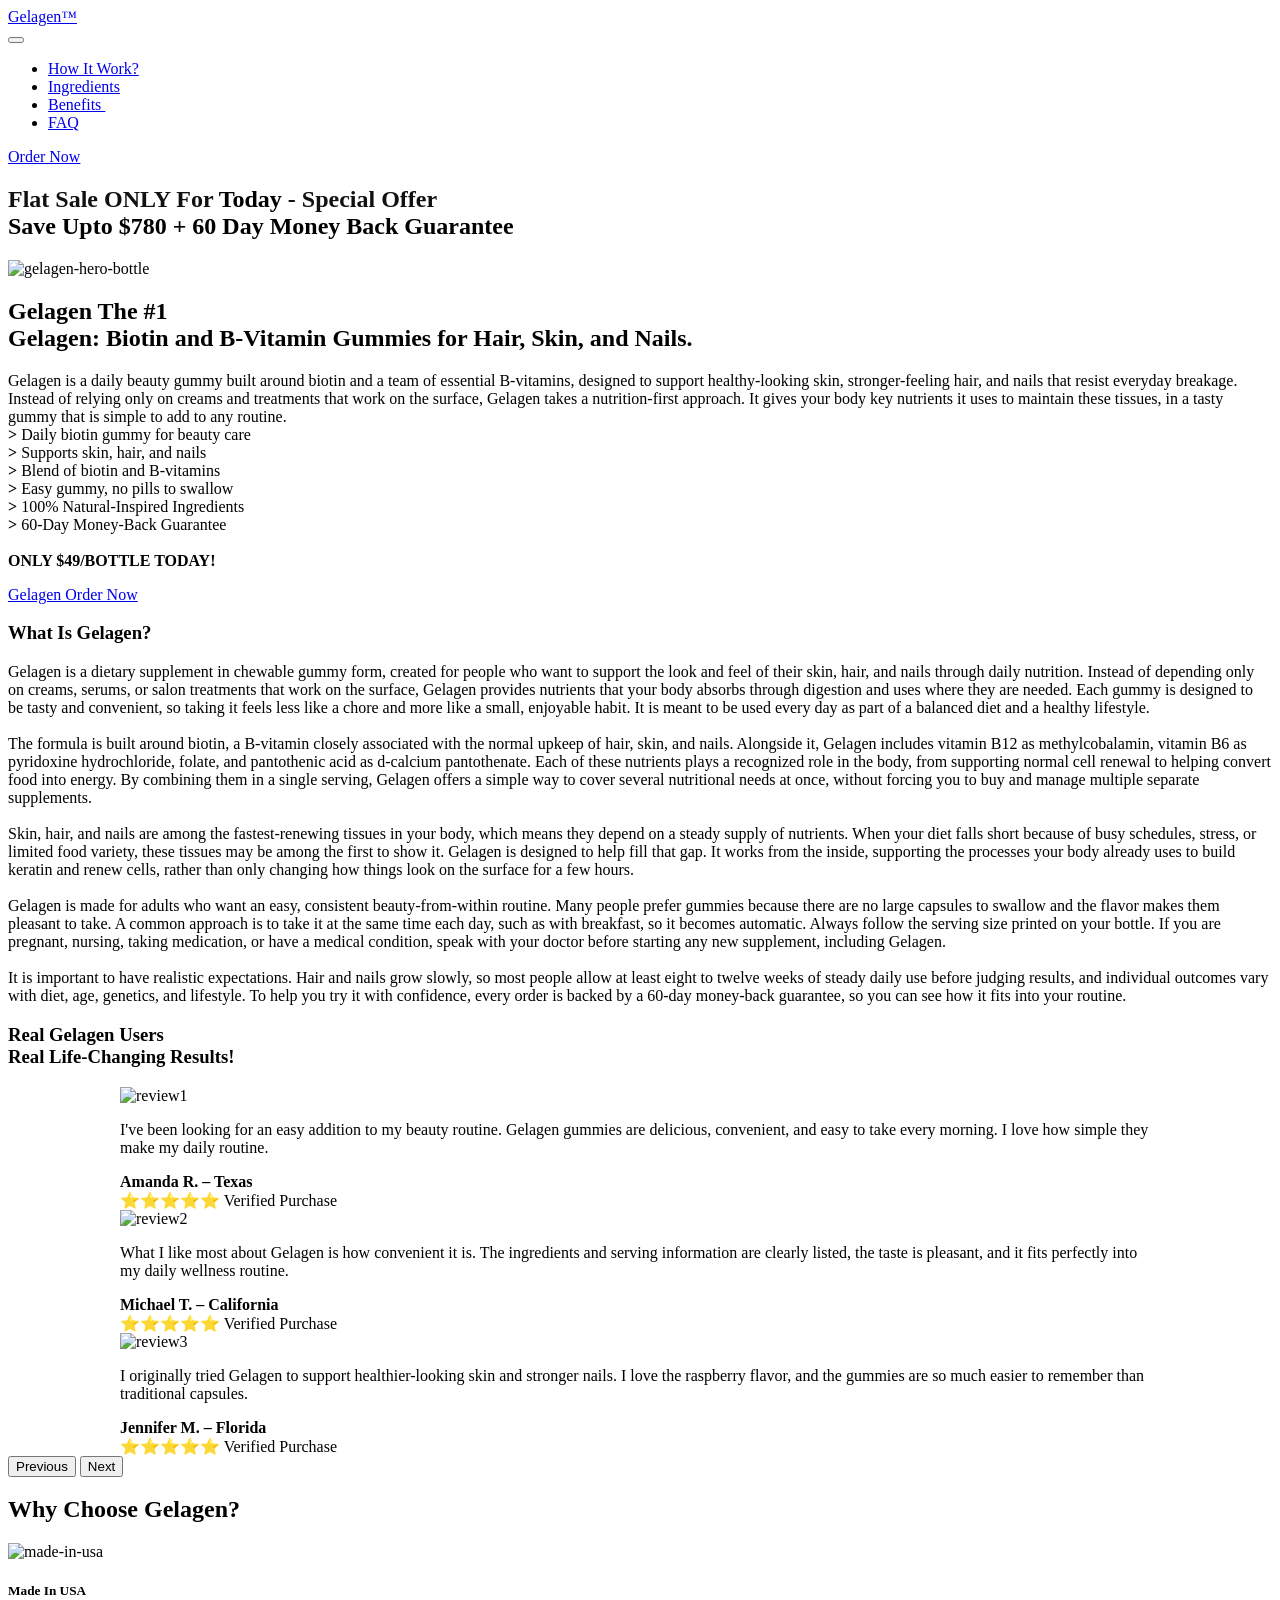
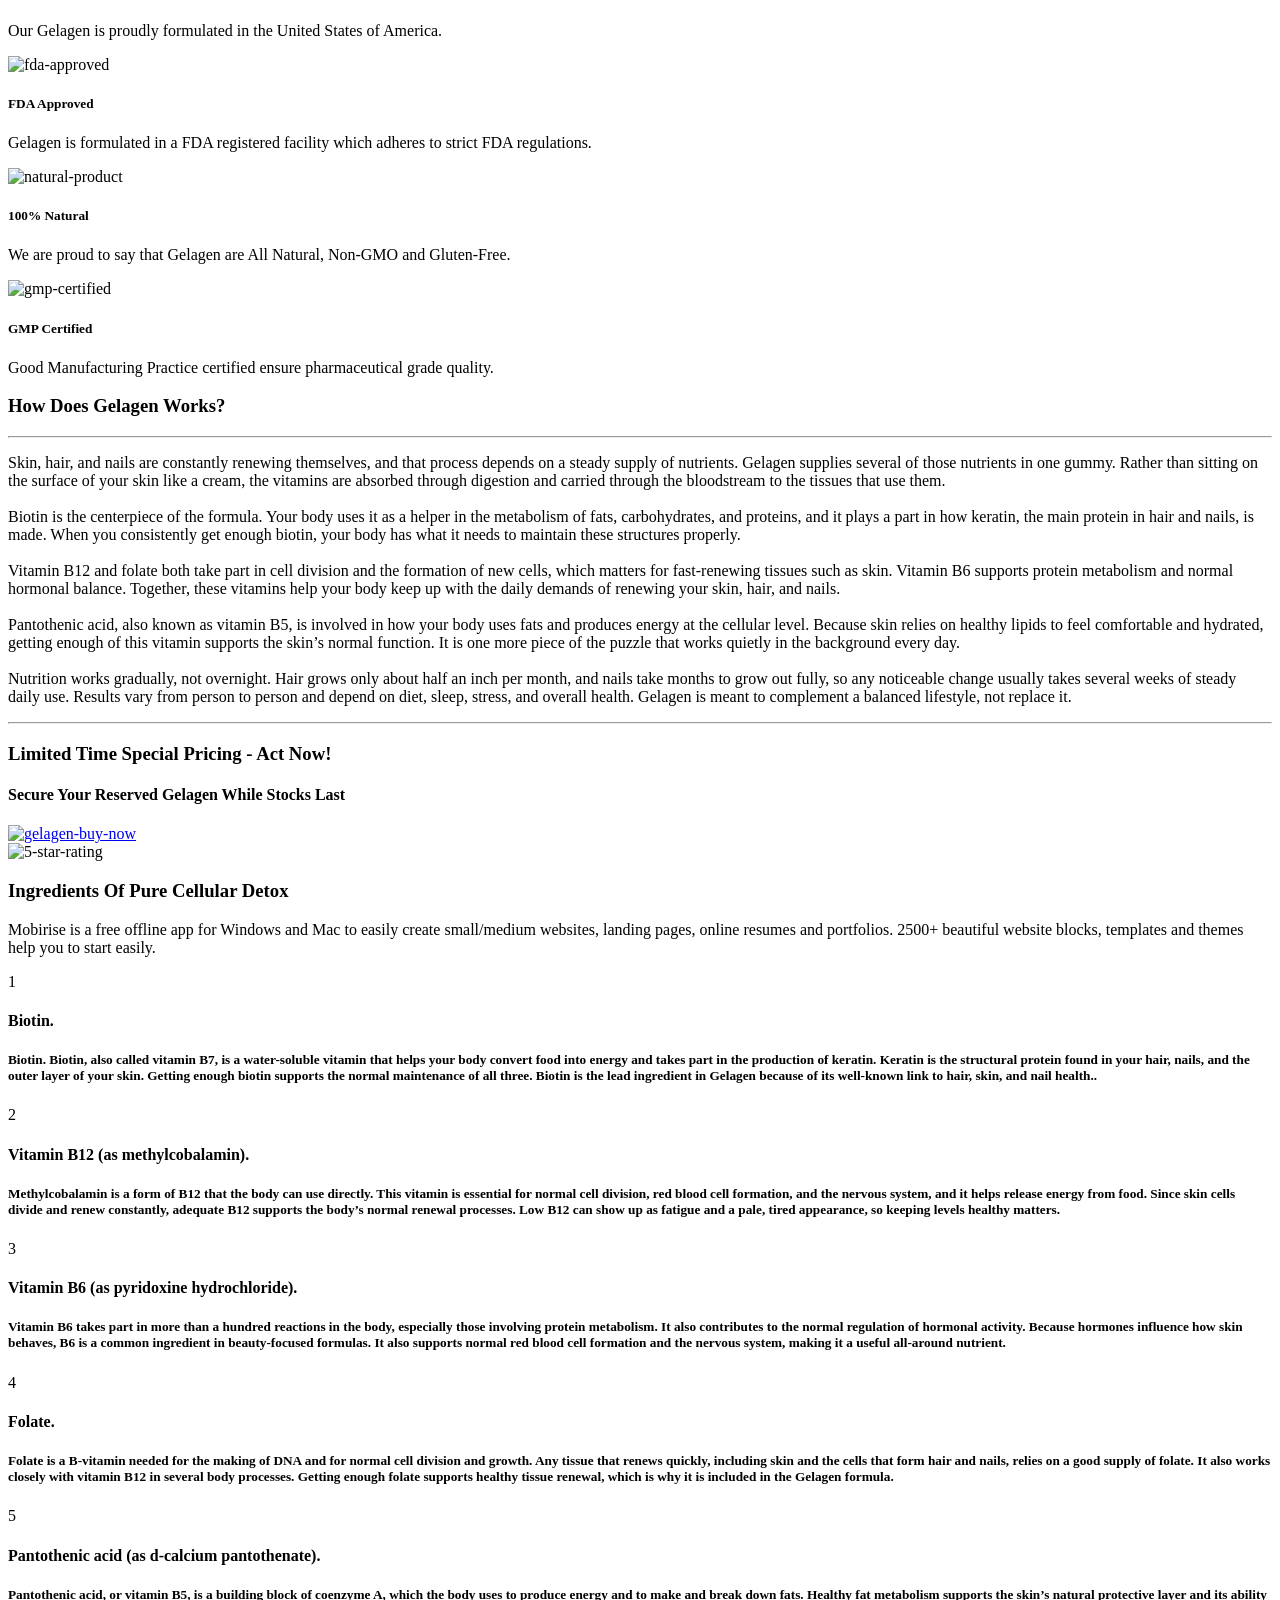
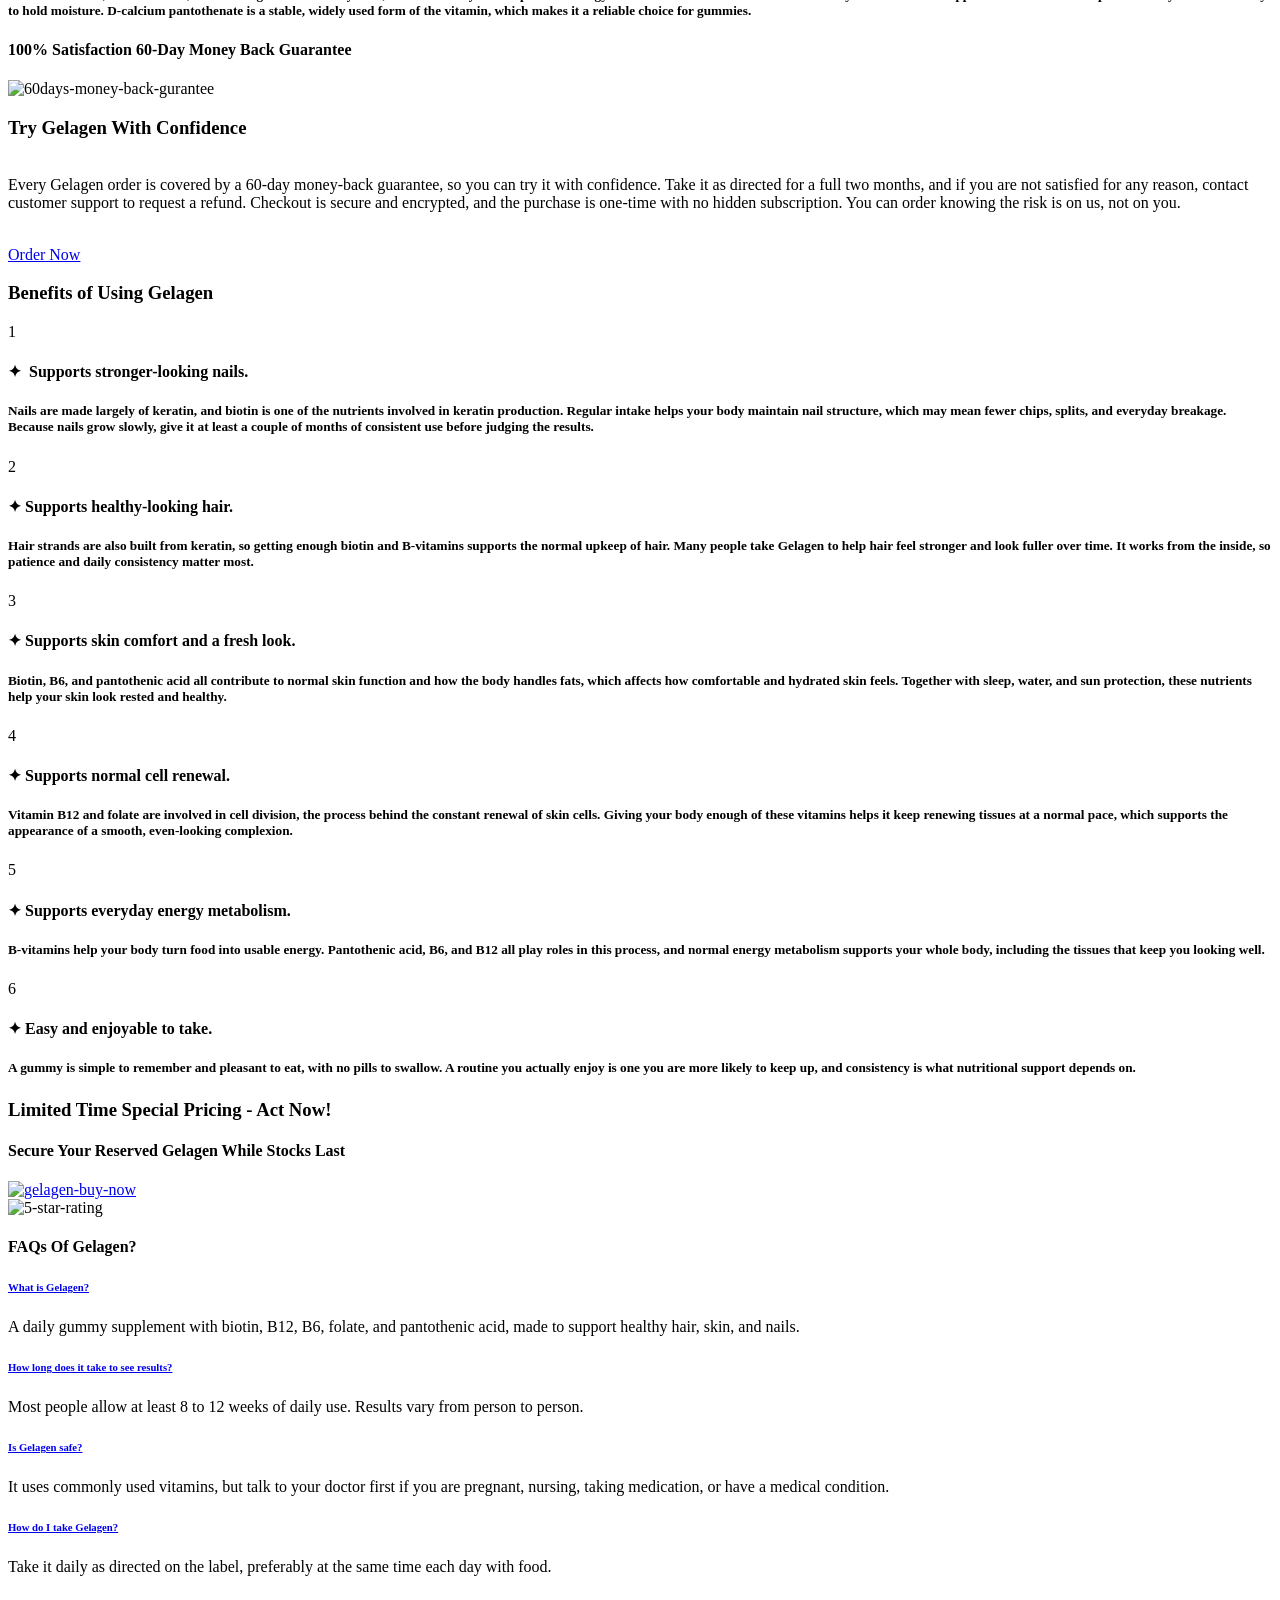
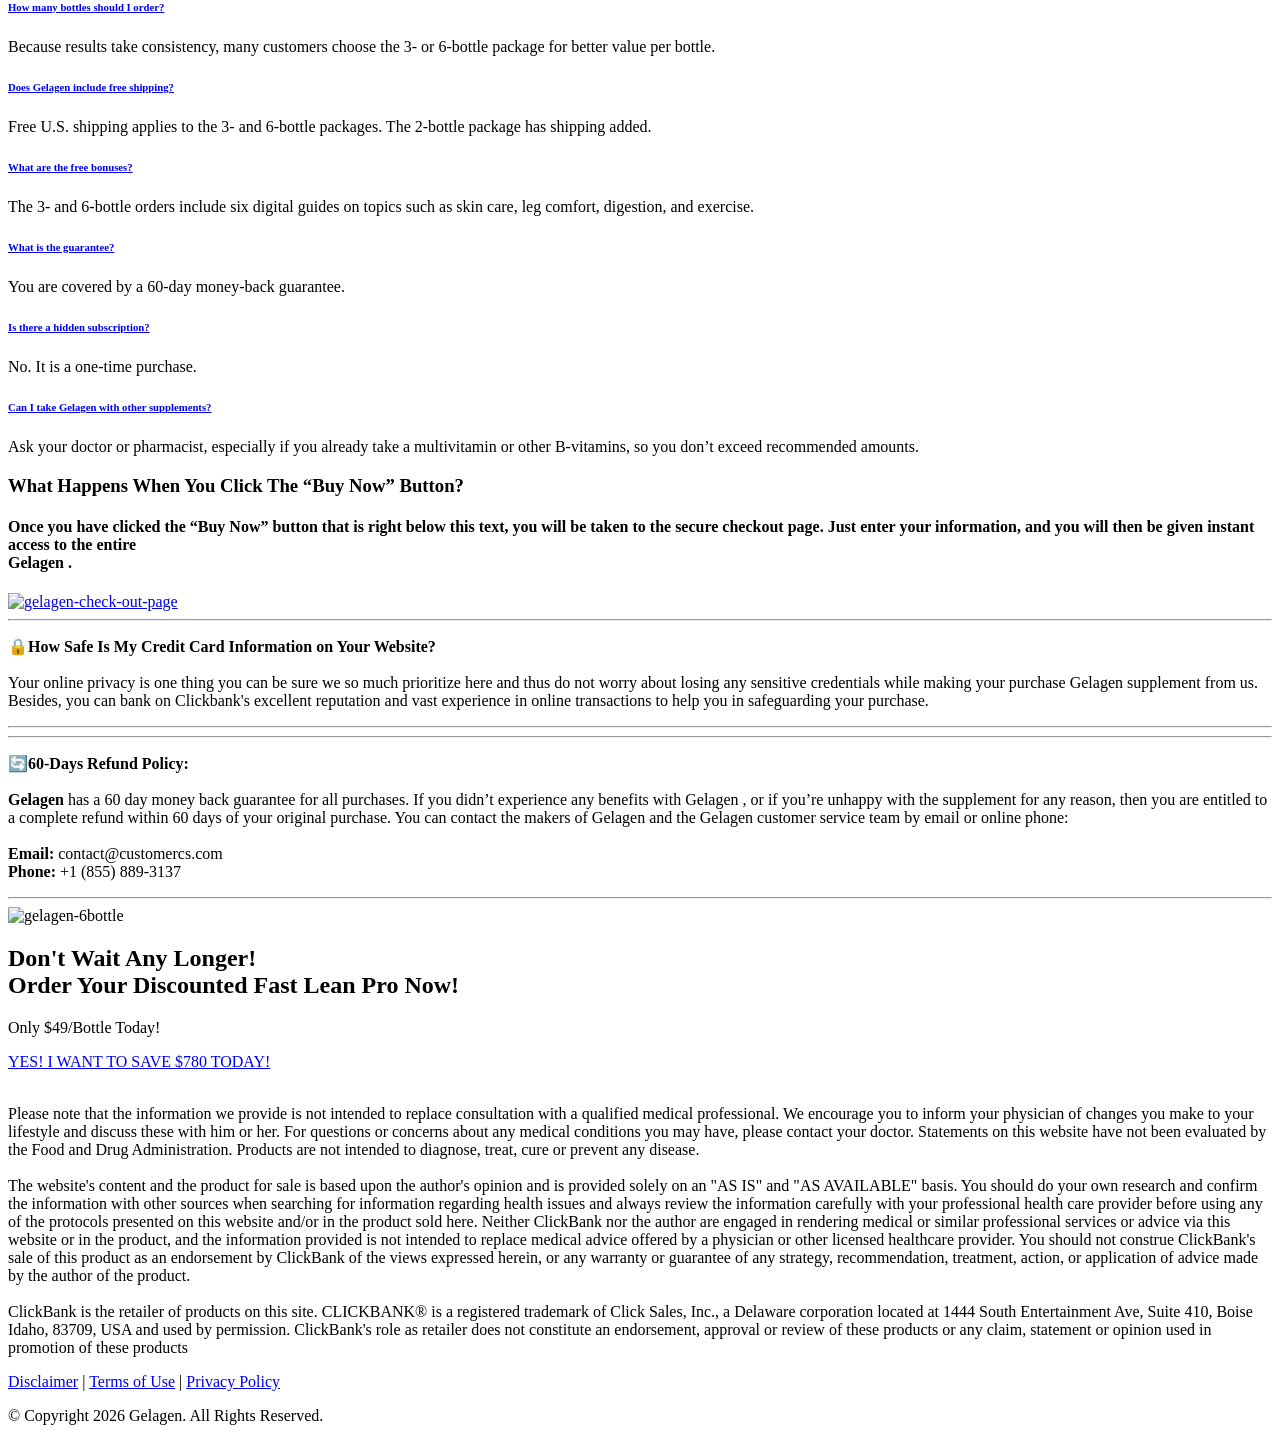
==== index.html @ 0024ae02 "Add files via upload" ====
<!DOCTYPE html>
<html  lang="en">
<head>
  <!-- Site made with Mobirise Website Builder v6.1.12, https://mobirise.com -->
  <meta charset="UTF-8">
  <meta http-equiv="X-UA-Compatible" content="IE=edge">
  <meta name="generator" content="Mobirise v6.1.12, mobirise.com">
  <meta name="twitter:card" content="summary_large_image"/>
  <meta name="twitter:image:src" content="assets/images/index-meta.webp">
  <meta property="og:image" content="assets/images/index-meta.webp">
  <meta name="twitter:title" content="Gelagen™ | Official Site |  Hair, Skin & Nails Formula">
  <meta name="viewport" content="width=device-width, initial-scale=1, minimum-scale=1">
  <link rel="shortcut icon" href="assets/images/fevicon-128x108.png" type="image/x-icon">
  <meta name="description" content="Gelagen is a biotin and B-vitamin gummy made for daily use. Read about ingredients, package options, shipping, and the 60-day refund promise.">
  
  
  <title>Gelagen™ | Official Site |  Hair, Skin & Nails Formula</title>
  <link rel="stylesheet" href="assets/web/assets/mobirise-icons2/mobirise2.css">
  <link rel="stylesheet" href="assets/bootstrap/css/bootstrap.min.css">
  <link rel="stylesheet" href="assets/animatecss/animate.css">
  <link rel="stylesheet" href="assets/dropdown/css/style.css">
  <link rel="stylesheet" href="assets/socicon/css/styles.css">
  <link rel="stylesheet" href="assets/theme/css/style.css">
  <link rel="preload" href="https://fonts.googleapis.com/css?family=Jost:100,200,300,400,500,600,700,800,900,100i,200i,300i,400i,500i,600i,700i,800i,900i&display=swap" as="style" onload="this.onload=null;this.rel='stylesheet'">
  <noscript><link rel="stylesheet" href="https://fonts.googleapis.com/css?family=Jost:100,200,300,400,500,600,700,800,900,100i,200i,300i,400i,500i,600i,700i,800i,900i&display=swap"></noscript>
  <link rel="preload" as="style" href="assets/mobirise/css/mbr-additional.css?v=Yhq5PP"><link rel="stylesheet" href="assets/mobirise/css/mbr-additional.css?v=Yhq5PP" type="text/css">

  
  
  <meta name="keywords" content="gelagen, gelagen gummies, gelagen reviews, gelagen ingredients, gelagen biotin gummies, hair skin and nails supplement, biotin gummies, B-vitamin gummies, gelagen money-back guarantee
">
<meta name="author"content="Gelagen">

<link rel="canonical"herf="">
</head>
<body>
  
  <section data-bs-version="5.1" class="menu menu2 cid-u135AJ8c1U" once="menu" id="menu2-0">
    
    <nav class="navbar navbar-dropdown navbar-fixed-top navbar-expand-lg">
        <div class="container">
            <div class="navbar-brand">
                
                <span class="navbar-caption-wrap"><a class="navbar-caption text-white text-primary display-5" href="https://www.thefastleanpro.us/">Gelagen™<br></a></span>
            </div>
            <button class="navbar-toggler" type="button" data-toggle="collapse" data-bs-toggle="collapse" data-target="#navbarSupportedContent" data-bs-target="#navbarSupportedContent" aria-controls="navbarNavAltMarkup" aria-expanded="false" aria-label="Toggle navigation">
                <div class="hamburger">
                    <span></span>
                    <span></span>
                    <span></span>
                    <span></span>
                </div>
            </button>
            <div class="collapse navbar-collapse" id="navbarSupportedContent">
                <ul class="navbar-nav nav-dropdown" data-app-modern-menu="true"><li class="nav-item"><a class="nav-link link text-white text-primary display-7" href="index.html#header7-h">
                            How It Work?</a></li>
                    <li class="nav-item"><a class="nav-link link text-white text-primary display-7" href="index.html#header7-k">
                            Ingredients</a></li>
                    <li class="nav-item"><a class="nav-link link text-white text-primary display-7" href="index.html#content4-p">Benefits&nbsp;<br></a>
                    </li><li class="nav-item"><a class="nav-link link text-white text-primary display-7" href="index.html#list01-31" target="_blank">FAQ</a></li></ul>
                
                <div class="navbar-buttons mbr-section-btn"><a class="btn btn-warning-outline display-7" href="https://mwebvexa.com/13570/2054/2/?&subid=kdc" target="_blank"><span class="mobi-mbri mobi-mbri-cart-full mbr-iconfont mbr-iconfont-btn"></span>Order Now</a></div>
            </div>
        </div>
    </nav>
</section>

<section data-bs-version="5.1" class="content4 cid-vzpxmlHFxI" id="content4-3v">
    
    
    <div class="container-fluid">
        <div class="row justify-content-center">
            <div class="title col-md-12 col-lg-12">
                <h1 class="mbr-section-title mbr-fonts-style align-center mb-4 d-none d-md-block d-lg-block d-xl-block display-2"><font color="#111111" style=""><strong>Flat Sale ONLY For&nbsp;</strong></font><strong>Today</strong>&nbsp;<font color="#111111"><strong>- Special Offer</strong><br></font><strong>Save Upto $780 + 60 Day Money Back Guarantee</strong></h1>
                
                
            </div>
        </div>
    </div>
</section>

<section data-bs-version="5.1" class="features7 cid-vu43w2jk27" id="features7-1m">
    <!---->
    

    
    
    <div class="container-fluid">
        <div class="card-wrapper">
            <div class="row align-items-center">
                <div class="col-12 col-lg-5">
                    <div class="image-wrapper">
                        <img src="assets/images/gelagen-hero-bottle.webp" alt="gelagen-hero-bottle">
                    </div>
                </div>
                <div class="col-12 col-lg">
                    <div class="text-box">
                        <h1 class="mbr-title mbr-fonts-style display-5"><strong>Gelagen </strong>The #1<br>Gelagen: Biotin and B-Vitamin Gummies for Hair, Skin, and Nails.<strong><br></strong></h1>
                        <p class="mbr-text mbr-fonts-style display-7">Gelagen is a daily beauty gummy built around biotin and a team of essential B-vitamins, designed to support healthy-looking skin, stronger-feeling hair, and nails that resist everyday breakage. Instead of relying only on creams and treatments that work on the surface, Gelagen takes a nutrition-first approach. It gives your body key nutrients it uses to maintain these tissues, in a tasty gummy that is simple to add to any routine.<br><strong>&gt;</strong> Daily biotin gummy for beauty care<br><strong>&gt;&nbsp;</strong>Supports skin, hair, and nails&nbsp;<br><strong>&gt;&nbsp;</strong>Blend of biotin and B-vitamins<br><strong>&gt;&nbsp;</strong>Easy gummy, no pills to swallow<br><strong>&gt;&nbsp;</strong>100% Natural-Inspired Ingredients<br><strong>&gt;&nbsp;</strong>60-Day Money-Back Guarantee<br><br><strong>ONLY $49/BOTTLE TODAY!</strong><br></p>
                        
                        <div class="mbr-section-btn pt-3"><a href="https://mwebvexa.com/13570/2054/2/?&subid=kdc" class="btn btn-success display-7" target="_blank"><span class="mobi-mbri mobi-mbri-cursor-click mbr-iconfont mbr-iconfont-btn"></span>Gelagen&nbsp;Order Now</a></div>
                    </div>
                </div>
            </div>
        </div>
    </div>
</section>

<section data-bs-version="5.1" class="content4 cid-u20fe3gg5q" id="header7-1f">
    
    
    <div id="Work" class="container-fluid">
        <div class="row justify-content-center">
            <div class="title col-md-12 col-lg-10">
                <h3 class="mbr-section-title mbr-fonts-style align-center mb-4 display-2"><strong>What Is Gelagen?</strong></h3>
                
                
            </div>
        </div>
    </div>
</section>

<section data-bs-version="5.1" class="article07 cid-vzxvOgv3RZ" id="article07-3w">
  

  
  
  <div class="container">
    <div class="row justify-content-center">
      <div class="card col-md-12 col-lg-12">
        <div class="card-wrapper">
          
          <div class="row card-box align-left">
            <div class="item features-without-image col-12 active">
              <div class="item-wrapper">
                
                <p class="mbr-text mbr-fonts-style display-7">Gelagen is a dietary supplement in chewable gummy form, created for people who want to support the look and feel of their skin, hair, and nails through daily nutrition. Instead of depending only on creams, serums, or salon treatments that work on the surface, Gelagen provides nutrients that your body absorbs through digestion and uses where they are needed. Each gummy is designed to be tasty and convenient, so taking it feels less like a chore and more like a small, enjoyable habit. It is meant to be used every day as part of a balanced diet and a healthy lifestyle.
<br>
<br>The formula is built around biotin, a B-vitamin closely associated with the normal upkeep of hair, skin, and nails. Alongside it, Gelagen includes vitamin B12 as methylcobalamin, vitamin B6 as pyridoxine hydrochloride, folate, and pantothenic acid as d-calcium pantothenate. Each of these nutrients plays a recognized role in the body, from supporting normal cell renewal to helping convert food into energy. By combining them in a single serving, Gelagen offers a simple way to cover several nutritional needs at once, without forcing you to buy and manage multiple separate supplements.
<br>
<br>Skin, hair, and nails are among the fastest-renewing tissues in your body, which means they depend on a steady supply of nutrients. When your diet falls short because of busy schedules, stress, or limited food variety, these tissues may be among the first to show it. Gelagen is designed to help fill that gap. It works from the inside, supporting the processes your body already uses to build keratin and renew cells, rather than only changing how things look on the surface for a few hours.
<br>
<br>Gelagen is made for adults who want an easy, consistent beauty-from-within routine. Many people prefer gummies because there are no large capsules to swallow and the flavor makes them pleasant to take. A common approach is to take it at the same time each day, such as with breakfast, so it becomes automatic. Always follow the serving size printed on your bottle. If you are pregnant, nursing, taking medication, or have a medical condition, speak with your doctor before starting any new supplement, including Gelagen.
<br>
<br>It is important to have realistic expectations. Hair and nails grow slowly, so most people allow at least eight to twelve weeks of steady daily use before judging results, and individual outcomes vary with diet, age, genetics, and lifestyle. To help you try it with confidence, every order is backed by a 60-day money-back guarantee, so you can see how it fits into your routine.</p>
              </div>
            </div>
            
            
            
          </div>
          
        </div>
      </div>
    </div>
  </div>
</section>

<section data-bs-version="5.1" class="content4 cid-vzxKNg4hwa" id="header7-3y">
    
    
    <div id="Work" class="container-fluid">
        <div class="row justify-content-center">
            <div class="title col-md-12 col-lg-10">
                <h3 class="mbr-section-title mbr-fonts-style align-center mb-4 display-5"><strong>Real Gelagen Users
</strong><div><strong>Real Life‑Changing Results!</strong></div></h3>
                
                
            </div>
        </div>
    </div>
</section>

<section data-bs-version="5.1" class="people5 mbr-embla cid-vzxKGNTksf" id="people5-3x">

    

    
    

    <div class="position-relative text-center">
        

        <div class="embla" data-skip-snaps="true" data-align="center" data-auto-play-interval="5" data-draggable="true">
            <div class="embla__viewport container-fluid">
                <div class="embla__container">
                    <div class="embla__slide slider-image item" style="margin-left: 7rem; margin-right: 7rem;">
                        <div class="user">
                            <div class="user_image">
                                <div class="item-wrapper position-relative">
                                    <img src="assets/images/review1-2.webp" alt="review1">
                                </div>
                            </div>
                            <div class="user_text mb-4">
                                <p class="mbr-fonts-style display-7">
                                    I've been looking for an easy addition to my beauty routine. Gelagen gummies are delicious, convenient, and easy to take every morning. I love how simple they make my daily routine.
                                </p>
                            </div>
                            <div class="user_name mbr-fonts-style mb-2 display-7"><strong>Amanda R. – Texas</strong></div>
                            <div class="user_desk mbr-fonts-style display-7">⭐⭐⭐⭐⭐ Verified Purchase&nbsp;</div>
                        </div>
                    </div>
                    <div class="embla__slide slider-image item" style="margin-left: 7rem; margin-right: 7rem;">
                        <div class="user">
                            <div class="user_image">
                                <div class="item-wrapper position-relative">
                                    <img src="assets/images/review2-1.webp" alt="review2">
                                </div>
                            </div>
                            <div class="user_text mb-4">
                                <p class="mbr-fonts-style display-7">
                                    What I like most about Gelagen is how convenient it is. The ingredients and serving information are clearly listed, the taste is pleasant, and it fits perfectly into my daily wellness routine.
                                </p>
                            </div>
                            <div class="user_name mbr-fonts-style mb-2 display-7"><strong>Michael T. – California</strong></div>
                            <div class="user_desk mbr-fonts-style display-7">⭐⭐⭐⭐⭐ Verified Purchase&nbsp;</div>
                        </div>
                    </div>
                    <div class="embla__slide slider-image item" style="margin-left: 7rem; margin-right: 7rem;">
                        <div class="user">
                            <div class="user_image">
                                <div class="item-wrapper position-relative">
                                    <img src="assets/images/review3-1.webp" alt="review3">
                                </div>
                            </div>
                            <div class="user_text mb-4">
                                <p class="mbr-fonts-style display-7">
                                    I originally tried Gelagen to support healthier-looking skin and stronger nails. I love the raspberry flavor, and the gummies are so much easier to remember than traditional capsules.
                                </p>
                            </div>
                            <div class="user_name mbr-fonts-style mb-2 display-7"><strong>Jennifer M. – Florida</strong></div>
                            <div class="user_desk mbr-fonts-style display-7">⭐⭐⭐⭐⭐ Verified Purchase&nbsp;</div>
                        </div>
                    </div>
                </div>
            </div>
            <button class="embla__button embla__button--prev">
                <span class="mobi-mbri mobi-mbri-arrow-prev mbr-iconfont" aria-hidden="true"></span>
                <span class="sr-only visually-hidden visually-hidden">Previous</span>
            </button>
            <button class="embla__button embla__button--next">
                <span class="mobi-mbri mobi-mbri-arrow-next mbr-iconfont" aria-hidden="true"></span>
                <span class="sr-only visually-hidden visually-hidden">Next</span>
            </button>
        </div>
    </div>
</section>

<section data-bs-version="5.1" class="content4 cid-u13cJKmK2i" id="content4-4">
    
    
    <div class="container-fluid">
        <div class="row justify-content-center">
            <div class="title col-md-12 col-lg-10">
                <h2 class="mbr-section-title mbr-fonts-style align-center mb-4 display-2">
                    <strong>Why Choose Gelagen?</strong>
                </h2>
                
                
            </div>
        </div>
    </div>
</section>

<section data-bs-version="5.1" class="team1 cid-vu45WaJV7g" id="team1-1o">
    

    
    
    <div class="container">
        <div class="row justify-content-center">
            
            <div class="item features-image mb-4 col-12 col-md-3">
                <div class="item-wrapper">
                    <div class="image-wrap">
                        <img src="assets/images/made-in-united-state-1.webp" alt="made-in-usa" data-slide-to="0" data-bs-slide-to="0">
                    </div>
                    <div class="content-wrap">
                        <h5 class="mbr-section-title card-title mbr-fonts-style align-center m-0 display-5"><strong>Made In USA</strong></h5>
                        
                        <p class="card-text mbr-fonts-style align-center display-7">
                            Our Gelagen is proudly formulated in the United States of America.
                        </p>
                        
                        
                    </div>
                </div>
            </div>

            <div class="item features-image mb-4 col-12 col-md-3">
                <div class="item-wrapper">
                    <div class="image-wrap">
                        <img src="assets/images/fda-approved-2.webp" alt="fda-approved" data-slide-to="1" data-bs-slide-to="1">
                    </div>
                    <div class="content-wrap">
                        <h5 class="mbr-section-title card-title mbr-fonts-style align-center m-0 display-5"><strong>FDA Approved</strong><strong><br></strong></h5>
                        
                        <p class="card-text mbr-fonts-style align-center display-7">
                            Gelagen is formulated in a FDA registered facility which adheres to strict FDA regulations.
                        </p>
                        
                        
                    </div>
                </div>
            </div>
            
            <div class="item features-image mb-4 col-12 col-md-3">
                <div class="item-wrapper">
                    <div class="image-wrap">
                        <img src="assets/images/100-natural-500x300.webp" alt="natural-product" data-slide-to="2" data-bs-slide-to="2">
                    </div>
                    <div class="content-wrap">
                        <h5 class="mbr-section-title card-title mbr-fonts-style align-center m-0 display-5"><strong>100% Natural</strong><strong><br></strong></h5>
                        
                        <p class="card-text mbr-fonts-style align-center display-7">We are proud to say that Gelagen are All Natural, Non-GMO and Gluten-Free.</p>
                        
                        
                    </div>
                </div>
            </div><div class="item features-image mb-4 col-12 col-md-3">
                <div class="item-wrapper">
                    <div class="image-wrap">
                        <img src="assets/images/gmp-certified-3.webp" alt="gmp-certified" data-slide-to="3" data-bs-slide-to="3">
                    </div>
                    <div class="content-wrap">
                        <h5 class="mbr-section-title card-title mbr-fonts-style align-center m-0 display-5"><strong>GMP Certified</strong><strong><br></strong></h5>
                        
                        <p class="card-text mbr-fonts-style align-center display-7">
                            Good Manufacturing Practice certified ensure pharmaceutical grade quality.
                        </p>
                        
                        
                    </div>
                </div>
            </div>
        </div>
    </div>
</section>

<section data-bs-version="5.1" class="content4 cid-u13hQF7frQ" id="header7-c">
    
    
    <div id="Work" class="container-fluid">
        <div class="row justify-content-center">
            <div class="title col-md-12 col-lg-10">
                <h3 class="mbr-section-title mbr-fonts-style align-center mb-4 display-2"><strong>How Does Gelagen Works?</strong></h3>
                
                
            </div>
        </div>
    </div>
</section>

<section data-bs-version="5.1" class="content6 cid-vzxO1k58MX" id="content6-40">
    
    <div class="container">
        <div class="row justify-content-center">
            <div class="col-md-12 col-lg-11">
                <hr class="line">
                <p class="mbr-text align-center mbr-fonts-style my-4 display-7">Skin, hair, and nails are constantly renewing themselves, and that process depends on a steady supply of nutrients. Gelagen supplies several of those nutrients in one gummy. Rather than sitting on the surface of your skin like a cream, the vitamins are absorbed through digestion and carried through the bloodstream to the tissues that use them.<br><br>Biotin is the centerpiece of the formula. Your body uses it as a helper in the metabolism of fats, carbohydrates, and proteins, and it plays a part in how keratin, the main protein in hair and nails, is made. When you consistently get enough biotin, your body has what it needs to maintain these structures properly.<br><br>Vitamin B12 and folate both take part in cell division and the formation of new cells, which matters for fast-renewing tissues such as skin. Vitamin B6 supports protein metabolism and normal hormonal balance. Together, these vitamins help your body keep up with the daily demands of renewing your skin, hair, and nails.<br><br>Pantothenic acid, also known as vitamin B5, is involved in how your body uses fats and produces energy at the cellular level. Because skin relies on healthy lipids to feel comfortable and hydrated, getting enough of this vitamin supports the skin’s normal function. It is one more piece of the puzzle that works quietly in the background every day.<br><br>Nutrition works gradually, not overnight. Hair grows only about half an inch per month, and nails take months to grow out fully, so any noticeable change usually takes several weeks of steady daily use. Results vary from person to person and depend on diet, sleep, stress, and overall health. Gelagen is meant to complement a balanced lifestyle, not replace it.</p>
                <hr class="line">
            </div>
        </div>
    </div>
</section>

<section data-bs-version="5.1" class="content4 cid-u13iw2rDmz" id="content4-f">
    
    
    <div class="container">
        <div class="row justify-content-center">
            <div class="title col-md-12 col-lg-10">
                <h3 class="mbr-section-title mbr-fonts-style align-center mb-4 display-2"><strong>Limited Time Special Pricing - Act Now!</strong></h3>
                <h4 class="mbr-section-subtitle align-center mbr-fonts-style mb-4 display-5"><strong>Secure Your Reserved Gelagen While Stocks Last</strong></h4>
                
            </div>
        </div>
    </div>
</section>

<section data-bs-version="5.1" class="image3 cid-vu4pwt1HA1" id="image3-1u">
    

    
    

    <div class="container">
        <div class="row justify-content-center">
            <div class="col-12 col-lg-12">
                <div class="image-wrapper">
                    <a href="https://mwebvexa.com/13570/2054/2/?&subid=kdc" target="_blank"><img src="assets/images/gelagen-buy-now.webp" alt="gelagen-buy-now"></a>
                    
                </div>
            </div>
        </div>
    </div>
</section>

<section data-bs-version="5.1" class="image3 cid-vu5kEoT2kC" id="image3-39">
    

    
    

    <div class="container">
        <div class="row justify-content-center">
            <div class="col-12 col-lg-4">
                <div class="image-wrapper">
                    <img src="assets/images/5star-rating.webp" alt="5-star-rating">
                    
                </div>
            </div>
        </div>
    </div>
</section>

<section data-bs-version="5.1" class="content4 cid-u13jg0Ermp" id="header7-k">
    
    
    <div id="Work" class="container-fluid">
        <div class="row justify-content-center">
            <div class="title col-md-12 col-lg-10">
                <h3 class="mbr-section-title mbr-fonts-style align-center mb-4 display-2"><strong>Ingredients Of Pure Cellular Detox&nbsp;</strong></h3>
                
                
            </div>
        </div>
    </div>
</section>

<section data-bs-version="5.1" class="features20 cid-vzxPJf2e2w" id="features20-42">

    

    
    
    <div class="container">
        <div class="row justify-content-center">
            <div class="col-md-12 col-lg-12">
                <div class="card-wrapper pb-4">
                    <div class="card-box align-center">
                        
                        <p class="mbr-text mbr-fonts-style mb-4 display-7">
                            Mobirise is a free offline app for Windows and Mac to easily create small/medium websites,
                            landing pages, online resumes and portfolios. 2500+ beautiful website blocks, templates and
                            themes help you to start easily.</p>
                        
                    </div>
                </div>
            </div>
            <div class="col-12 col-md-11">
                <div class="item mbr-flex">
                    <div class="icon-box">
                        <span class="step-number mbr-fonts-style display-5">1</span>
                    </div>
                    <div class="text-box">
                        <h4 class="icon-title card-title mbr-black mbr-fonts-style display-7">
                            <strong>Biotin.</strong>
                        </h4>
                        <h5 class="icon-text mbr-black mbr-fonts-style display-7">Biotin. Biotin, also called vitamin B7, is a water-soluble vitamin that helps your body convert food into energy and takes part in the production of keratin. Keratin is the structural protein found in your hair, nails, and the outer layer of your skin. Getting enough biotin supports the normal maintenance of all three. Biotin is the lead ingredient in Gelagen because of its well-known link to hair, skin, and nail health..</h5>
                    </div>
                </div>
                <div class="item mbr-flex">
                    <div class="icon-box">
                        <span class="step-number mbr-fonts-style display-5">2</span>
                    </div>
                    <div class="text-box">
                        <h4 class="icon-title card-title mbr-black mbr-fonts-style display-7"><strong>Vitamin B12 (as methylcobalamin).</strong></h4>
                        <h5 class="icon-text mbr-black mbr-fonts-style display-7">Methylcobalamin is a form of B12 that the body can use directly. This vitamin is essential for normal cell division, red blood cell formation, and the nervous system, and it helps release energy from food. Since skin cells divide and renew constantly, adequate B12 supports the body’s normal renewal processes. Low B12 can show up as fatigue and a pale, tired appearance, so keeping levels healthy matters.</h5>
                    </div>
                </div>
                <div class="item mbr-flex">
                    <div class="icon-box">
                        <span class="step-number mbr-fonts-style display-5">3</span>
                    </div>
                    <div class="text-box">
                        <h4 class="icon-title card-title mbr-black mbr-fonts-style display-7"><strong>Vitamin B6 (as pyridoxine hydrochloride).</strong></h4>
                        <h5 class="icon-text mbr-black mbr-fonts-style display-7">Vitamin B6 takes part in more than a hundred reactions in the body, especially those involving protein metabolism. It also contributes to the normal regulation of hormonal activity. Because hormones influence how skin behaves, B6 is a common ingredient in beauty-focused formulas. It also supports normal red blood cell formation and the nervous system, making it a useful all-around nutrient.</h5>
                    </div>
                </div>
                <div class="item mbr-flex">
                    <div class="icon-box">
                        <span class="step-number mbr-fonts-style display-5">4</span>
                    </div>
                    <div class="text-box">
                        <h4 class="icon-title card-title mbr-black mbr-fonts-style display-7"><strong>Folate.</strong></h4>
                        <h5 class="icon-text mbr-black mbr-fonts-style display-7">Folate is a B-vitamin needed for the making of DNA and for normal cell division and growth. Any tissue that renews quickly, including skin and the cells that form hair and nails, relies on a good supply of folate. It also works closely with vitamin B12 in several body processes. Getting enough folate supports healthy tissue renewal, which is why it is included in the Gelagen formula.</h5>
                    </div>
                </div>
                <div class="item mbr-flex last">
                    <div class="icon-box">
                        <span class="step-number mbr-fonts-style display-5">5</span>
                    </div>
                    <div class="text-box">
                        <h4 class="icon-title card-title mbr-black mbr-fonts-style display-7"><strong>Pantothenic acid (as d-calcium pantothenate).</strong></h4>
                        <h5 class="icon-text mbr-black mbr-fonts-style display-7">Pantothenic acid, or vitamin B5, is a building block of coenzyme A, which the body uses to produce energy and to make and break down fats. Healthy fat metabolism supports the skin’s natural protective layer and its ability to hold moisture. D-calcium pantothenate is a stable, widely used form of the vitamin, which makes it a reliable choice for gummies.</h5>
                    </div>
                </div>
                
                
                
                
                
            </div>
        </div>
    </div>
</section>

<section data-bs-version="5.1" class="content4 cid-u20fpeScM5" id="header7-1g">
    
    
    <div id="Work" class="container-fluid">
        <div class="row justify-content-center">
            <div class="title col-md-12 col-lg-10">
                <h4 class="mbr-section-title mbr-fonts-style align-center mb-4 display-2"><strong>100% Satisfaction 60-Day Money Back Guarantee</strong></h4>
                
                
            </div>
        </div>
    </div>
</section>

<section data-bs-version="5.1" class="header11 cid-u13l1APzQ6" id="header11-o">

    

    
    

    <div class="container">
        <div class="row justify-content-center">
            <div class="col-12 col-md-4 image-wrapper">
                <img class="w-100" src="assets/images/60days-money-back-gurantee.webp" alt="60days-money-back-gurantee">
            </div>
            <div class="col-12 col-md">
                <div class="text-wrapper text-center">
                    <h3 class="mbr-section-title mbr-fonts-style mb-3 display-5"><strong>Try Gelagen With Confidence</strong></h3>
                    <p class="mbr-text mbr-fonts-style display-7"><br>Every Gelagen order is covered by a 60-day money-back guarantee, so you can try it with confidence. Take it as directed for a full two months, and if you are not satisfied for any reason, contact customer support to request a refund. Checkout is secure and encrypted, and the purchase is one-time with no hidden subscription. You can order knowing the risk is on us, not on you.<br><br></p>
                    <div class="mbr-section-btn mt-3"><a class="btn btn-secondary display-5" href="https://mwebvexa.com/13570/2054/2/?&subid=kdc" target="_blank"><span class="mobi-mbri mobi-mbri-cursor-click mbr-iconfont mbr-iconfont-btn"></span>Order Now</a></div>
                </div>
            </div>
        </div>
    </div>
</section>

<section data-bs-version="5.1" class="content4 cid-u13mgWTGeS" id="content4-p">
    
    
    <div id="Ingredients" class="container-fluid">
        <div class="row justify-content-center">
            <div class="title col-md-12 col-lg-10">
                <h3 class="mbr-section-title mbr-fonts-style align-center mb-4 display-2"><strong>Benefits of Using Gelagen</strong></h3>
                
                
            </div>
        </div>
    </div>
</section>

<section data-bs-version="5.1" class="features20 cid-vu4GMfF76D" id="features20-2x">

    

    
    
    <div class="container">
        <div class="row justify-content-center">
            
            <div class="col-12 col-md-11">
                <div class="item mbr-flex">
                    <div class="icon-box">
                        <span class="step-number mbr-fonts-style display-5">1</span>
                    </div>
                    <div class="text-box">
                        <h4 class="icon-title card-title mbr-black mbr-fonts-style display-7"><strong>✦&nbsp; Supports stronger-looking nails.</strong></h4>
                        <h5 class="icon-text mbr-black mbr-fonts-style display-7"><div>Nails are made largely of keratin, and biotin is one of the nutrients involved in keratin production. Regular intake helps your body maintain nail structure, which may mean fewer chips, splits, and everyday breakage. Because nails grow slowly, give it at least a couple of months of consistent use before judging the results.</div></h5>
                    </div>
                </div>
                <div class="item mbr-flex">
                    <div class="icon-box">
                        <span class="step-number mbr-fonts-style display-5">2</span>
                    </div>
                    <div class="text-box">
                        <h4 class="icon-title card-title mbr-black mbr-fonts-style display-7"><strong>✦ Supports healthy-looking hair.</strong></h4>
                        <h5 class="icon-text mbr-black mbr-fonts-style display-7">Hair strands are also built from keratin, so getting enough biotin and B-vitamins supports the normal upkeep of hair. Many people take Gelagen to help hair feel stronger and look fuller over time. It works from the inside, so patience and daily consistency matter most.</h5>
                    </div>
                </div>
                <div class="item mbr-flex">
                    <div class="icon-box">
                        <span class="step-number mbr-fonts-style display-5">3</span>
                    </div>
                    <div class="text-box">
                        <h4 class="icon-title card-title mbr-black mbr-fonts-style display-7"><strong>✦ Supports skin comfort and a fresh look.</strong></h4>
                        <h5 class="icon-text mbr-black mbr-fonts-style display-7">Biotin, B6, and pantothenic acid all contribute to normal skin function and how the body handles fats, which affects how comfortable and hydrated skin feels. Together with sleep, water, and sun protection, these nutrients help your skin look rested and healthy.</h5>
                    </div>
                </div>
                <div class="item mbr-flex">
                    <div class="icon-box">
                        <span class="step-number mbr-fonts-style display-5">4</span>
                    </div>
                    <div class="text-box">
                        <h4 class="icon-title card-title mbr-black mbr-fonts-style display-7"><strong>✦ Supports normal cell renewal.</strong></h4>
                        <h5 class="icon-text mbr-black mbr-fonts-style display-7">Vitamin B12 and folate are involved in cell division, the process behind the constant renewal of skin cells. Giving your body enough of these vitamins helps it keep renewing tissues at a normal pace, which supports the appearance of a smooth, even-looking complexion.</h5>
                    </div>
                </div>
                <div class="item mbr-flex">
                    <div class="icon-box">
                        <span class="step-number mbr-fonts-style display-5">5</span>
                    </div>
                    <div class="text-box">
                        <h4 class="icon-title card-title mbr-black mbr-fonts-style display-7"><strong>✦ Supports everyday energy metabolism.</strong></h4>
                        <h5 class="icon-text mbr-black mbr-fonts-style display-7">B-vitamins help your body turn food into usable energy. Pantothenic acid, B6, and B12 all play roles in this process, and normal energy metabolism supports your whole body, including the tissues that keep you looking well.</h5>
                    </div>
                </div>
                <div class="item mbr-flex last">
                    <div class="icon-box">
                        <span class="step-number mbr-fonts-style display-5">6</span>
                    </div>
                    <div class="text-box">
                        <h4 class="icon-title card-title mbr-black mbr-fonts-style display-7"><strong>✦ Easy and enjoyable to take.</strong></h4>
                        <h5 class="icon-text mbr-black mbr-fonts-style display-7">A gummy is simple to remember and pleasant to eat, with no pills to swallow. A routine you actually enjoy is one you are more likely to keep up, and consistency is what nutritional support depends on.</h5>
                    </div>
                </div>
                
                
                
                
            </div>
        </div>
    </div>
</section>

<section data-bs-version="5.1" class="content4 cid-u13kGGZbx6" id="content4-m">
    
    
    <div class="container">
        <div class="row justify-content-center">
            <div class="title col-md-12 col-lg-10">
                <h3 class="mbr-section-title mbr-fonts-style align-center mb-4 display-2"><strong>Limited Time Special Pricing - Act Now!</strong></h3>
                <h4 class="mbr-section-subtitle align-center mbr-fonts-style mb-4 display-5"><strong>Secure Your Reserved Gelagen While Stocks Last</strong></h4>
                
            </div>
        </div>
    </div>
</section>

<section data-bs-version="5.1" class="image3 cid-vu4KgUIP2w" id="image3-2y">
    

    
    

    <div class="container">
        <div class="row justify-content-center">
            <div class="col-12 col-lg-12">
                <div class="image-wrapper">
                    <a href="https://mwebvexa.com/13570/2054/2/?&subid=kdc" target="_blank"><img src="assets/images/gelagen-buy-now.webp" alt="gelagen-buy-now"></a>
                    
                </div>
            </div>
        </div>
    </div>
</section>

<section data-bs-version="5.1" class="image3 cid-vu5kWC6MNR" id="image3-3a">
    

    
    

    <div class="container">
        <div class="row justify-content-center">
            <div class="col-12 col-lg-4">
                <div class="image-wrapper">
                    <img src="assets/images/5star-rating.webp" alt="5-star-rating">
                    
                </div>
            </div>
        </div>
    </div>
</section>

<section data-bs-version="5.1" class="list1 cid-vu4MTG6yBP" id="list01-30">	
    
	
	<div class="container">
		<div class="row justify-content-center">
			<div class="col-12 col-md-12 col-lg-10 m-auto">
				<div class="content">
					<div class="row justify-content-center mb-5">
						<div class="col-12 content-head">
							<div class="mbr-section-head">
								<h4 class="mbr-section-title mbr-fonts-style align-center mb-0 display-2"><strong>FAQs Of Gelagen?</strong></h4>
								
							</div>
						</div>
					</div>
					<div id="bootstrap-accordion_23" class="panel-group accordionStyles accordion" role="tablist" aria-multiselectable="true">
						<div class="card">
							<div class="card-header" role="tab" id="headingOne">
								<a role="button" class="panel-title collapsed" data-toggle="collapse" data-bs-toggle="collapse" data-core="" href="#collapse1_23" aria-expanded="false" aria-controls="collapse1">
									<h6 class="panel-title-edit mbr-semibold mbr-fonts-style mb-0 display-7"><strong>What is Gelagen?</strong></h6>
									<span class="sign mbr-iconfont mobi-mbri-arrow-down"></span>
								</a>
							</div>
							<div id="collapse1_23" class="panel-collapse noScroll collapse" role="tabpanel" aria-labelledby="headingOne" data-parent="#accordion" data-bs-parent="#bootstrap-accordion_23">
								<div class="panel-body">
									<p class="mbr-fonts-style panel-text display-7">
										A daily gummy supplement with biotin, B12, B6, folate, and pantothenic acid, made to support healthy hair, skin, and nails.
									</p>
								</div>
							</div>
						</div>
						<div class="card">
							<div class="card-header" role="tab" id="headingOne">
								<a role="button" class="panel-title collapsed" data-toggle="collapse" data-bs-toggle="collapse" data-core="" href="#collapse2_23" aria-expanded="false" aria-controls="collapse2">
									<h6 class="panel-title-edit mbr-semibold mbr-fonts-style mb-0 display-7"><strong>How long does it take to see results?</strong></h6>
									<span class="sign mbr-iconfont mobi-mbri-arrow-down"></span>
								</a>
							</div>
							<div id="collapse2_23" class="panel-collapse noScroll collapse" role="tabpanel" aria-labelledby="headingOne" data-parent="#accordion" data-bs-parent="#bootstrap-accordion_23">
								<div class="panel-body">
									<p class="mbr-fonts-style panel-text display-7">
										Most people allow at least 8 to 12 weeks of daily use. Results vary from person to person.
									</p>
								</div>
							</div>
						</div>
						<div class="card">
							<div class="card-header" role="tab" id="headingOne">
								<a role="button" class="panel-title collapsed" data-toggle="collapse" data-bs-toggle="collapse" data-core="" href="#collapse3_23" aria-expanded="false" aria-controls="collapse3">
									<h6 class="panel-title-edit mbr-semibold mbr-fonts-style mb-0 display-7"><strong>Is Gelagen safe?</strong></h6>
									<span class="sign mbr-iconfont mobi-mbri-arrow-down"></span>
								</a>
							</div>
							<div id="collapse3_23" class="panel-collapse noScroll collapse" role="tabpanel" aria-labelledby="headingOne" data-parent="#accordion" data-bs-parent="#bootstrap-accordion_23">
								<div class="panel-body">
									<p class="mbr-fonts-style panel-text display-7">
										It uses commonly used vitamins, but talk to your doctor first if you are pregnant, nursing, taking medication, or have a medical condition.
									</p>
								</div>
							</div>
						</div>
						<div class="card">
							<div class="card-header" role="tab" id="headingOne">
								<a role="button" class="panel-title collapsed" data-toggle="collapse" data-bs-toggle="collapse" data-core="" href="#collapse4_23" aria-expanded="false" aria-controls="collapse4">
									<h6 class="panel-title-edit mbr-semibold mbr-fonts-style mb-0 display-7"><strong>How do I take Gelagen?</strong></h6>
									<span class="sign mbr-iconfont mobi-mbri-arrow-down"></span>
								</a>
							</div>
							<div id="collapse4_23" class="panel-collapse noScroll collapse" role="tabpanel" aria-labelledby="headingOne" data-parent="#accordion" data-bs-parent="#bootstrap-accordion_23">
								<div class="panel-body">
									<p class="mbr-fonts-style panel-text display-7">
										Take it daily as directed on the label, preferably at the same time each day with food.
									</p>
								</div>
							</div>
						</div>
						<div class="card">
							<div class="card-header" role="tab" id="headingOne">
								<a role="button" class="panel-title collapsed" data-toggle="collapse" data-bs-toggle="collapse" data-core="" href="#collapse5_23" aria-expanded="false" aria-controls="collapse5">
									<h6 class="panel-title-edit mbr-semibold mbr-fonts-style mb-0 display-7"><strong>How many bottles should I order?</strong></h6>
									<span class="sign mbr-iconfont mobi-mbri-arrow-down"></span>
								</a>
							</div>
							<div id="collapse5_23" class="panel-collapse noScroll collapse" role="tabpanel" aria-labelledby="headingOne" data-parent="#accordion" data-bs-parent="#bootstrap-accordion_23">
								<div class="panel-body">
									<p class="mbr-fonts-style panel-text display-7">
										Because results take consistency, many customers choose the 3- or 6-bottle package for better value per bottle.
									</p>
								</div>
							</div>
						</div>
						<div class="card">
							<div class="card-header" role="tab" id="headingOne">
								<a role="button" class="panel-title collapsed" data-toggle="collapse" data-bs-toggle="collapse" data-core="" href="#collapse6_23" aria-expanded="false" aria-controls="collapse6">
									<h6 class="panel-title-edit mbr-semibold mbr-fonts-style mb-0 display-7"><strong>Does Gelagen include free shipping?</strong></h6>
									<span class="sign mbr-iconfont mobi-mbri-arrow-down"></span>
								</a>
							</div>
							<div id="collapse6_23" class="panel-collapse noScroll collapse" role="tabpanel" aria-labelledby="headingOne" data-parent="#accordion" data-bs-parent="#bootstrap-accordion_23">
								<div class="panel-body">
									<p class="mbr-fonts-style panel-text display-7">
										Free U.S. shipping applies to the 3- and 6-bottle packages. The 2-bottle package has shipping added.
									</p>
								</div>
							</div>
						</div>
					</div>
				</div>
			</div>
		</div>
	</div>
</section>

<section data-bs-version="5.1" class="list1 cid-vu4PfKO3HU" id="list01-31">	
    
	
	<div class="container">
		<div class="row justify-content-center">
			<div class="col-12 col-md-12 col-lg-10 m-auto">
				<div class="content">
					
					<div id="bootstrap-accordion_24" class="panel-group accordionStyles accordion" role="tablist" aria-multiselectable="true">
						<div class="card">
							<div class="card-header" role="tab" id="headingOne">
								<a role="button" class="panel-title collapsed" data-toggle="collapse" data-bs-toggle="collapse" data-core="" href="#collapse1_24" aria-expanded="false" aria-controls="collapse1">
									<h6 class="panel-title-edit mbr-semibold mbr-fonts-style mb-0 display-7"><strong>What are the free bonuses?</strong></h6>
									<span class="sign mbr-iconfont mobi-mbri-arrow-down"></span>
								</a>
							</div>
							<div id="collapse1_24" class="panel-collapse noScroll collapse" role="tabpanel" aria-labelledby="headingOne" data-parent="#accordion" data-bs-parent="#bootstrap-accordion_24">
								<div class="panel-body">
									<p class="mbr-fonts-style panel-text display-7">
										The 3- and 6-bottle orders include six digital guides on topics such as skin care, leg comfort, digestion, and exercise.
									</p>
								</div>
							</div>
						</div>
						<div class="card">
							<div class="card-header" role="tab" id="headingOne">
								<a role="button" class="panel-title collapsed" data-toggle="collapse" data-bs-toggle="collapse" data-core="" href="#collapse2_24" aria-expanded="false" aria-controls="collapse2">
									<h6 class="panel-title-edit mbr-semibold mbr-fonts-style mb-0 display-7"><strong>What is the guarantee?</strong></h6>
									<span class="sign mbr-iconfont mobi-mbri-arrow-down"></span>
								</a>
							</div>
							<div id="collapse2_24" class="panel-collapse noScroll collapse" role="tabpanel" aria-labelledby="headingOne" data-parent="#accordion" data-bs-parent="#bootstrap-accordion_24">
								<div class="panel-body">
									<p class="mbr-fonts-style panel-text display-7">
										You are covered by a 60-day money-back guarantee.
									</p>
								</div>
							</div>
						</div>
						<div class="card">
							<div class="card-header" role="tab" id="headingOne">
								<a role="button" class="panel-title collapsed" data-toggle="collapse" data-bs-toggle="collapse" data-core="" href="#collapse3_24" aria-expanded="false" aria-controls="collapse3">
									<h6 class="panel-title-edit mbr-semibold mbr-fonts-style mb-0 display-7"><strong>Is there a hidden subscription?</strong></h6>
									<span class="sign mbr-iconfont mobi-mbri-arrow-down"></span>
								</a>
							</div>
							<div id="collapse3_24" class="panel-collapse noScroll collapse" role="tabpanel" aria-labelledby="headingOne" data-parent="#accordion" data-bs-parent="#bootstrap-accordion_24">
								<div class="panel-body">
									<p class="mbr-fonts-style panel-text display-7">
										No. It is a one-time purchase.
									</p>
								</div>
							</div>
						</div>
						<div class="card">
							<div class="card-header" role="tab" id="headingOne">
								<a role="button" class="panel-title collapsed" data-toggle="collapse" data-bs-toggle="collapse" data-core="" href="#collapse4_24" aria-expanded="false" aria-controls="collapse4">
									<h6 class="panel-title-edit mbr-semibold mbr-fonts-style mb-0 display-7"><strong>Can I take Gelagen with other supplements?</strong></h6>
									<span class="sign mbr-iconfont mobi-mbri-arrow-down"></span>
								</a>
							</div>
							<div id="collapse4_24" class="panel-collapse noScroll collapse" role="tabpanel" aria-labelledby="headingOne" data-parent="#accordion" data-bs-parent="#bootstrap-accordion_24">
								<div class="panel-body">
									<p class="mbr-fonts-style panel-text display-7">
										Ask your doctor or pharmacist, especially if you already take a multivitamin or other B-vitamins, so you don’t exceed recommended amounts.
									</p>
								</div>
							</div>
						</div>
						
						
					</div>
				</div>
			</div>
		</div>
	</div>
</section>

<section data-bs-version="5.1" class="content4 cid-u20gI1Tmp8" id="header7-1h">
    
    
    <div id="Work" class="container-fluid">
        <div class="row justify-content-center">
            <div class="title col-md-12 col-lg-10">
                <h3 class="mbr-section-title mbr-fonts-style align-center mb-4 display-2"><strong>What Happens When You Click The “Buy Now” Button?</strong></h3>
                
                
            </div>
        </div>
    </div>
</section>

<section data-bs-version="5.1" class="content4 cid-vu4R9OMrd2" id="content4-33">
    

    
    
    <div class="container">
        <div class="row justify-content-center">
            <div class="title col-md-12 col-lg-12">
                
                <h4 class="mbr-section-subtitle align-center mbr-fonts-style mb-4 display-7">Once you have clicked the “Buy Now” button that is right below this text, you will be taken to the secure checkout page. Just enter your information, and you will then be given instant access to the entire
<div><strong>Gelagen .</strong></div></h4>
                
            </div>
        </div>
    </div>
</section>

<section data-bs-version="5.1" class="image3 cid-vu4R4OfDLR" id="image3-32">
    

    
    

    <div class="container">
        <div class="row justify-content-center">
            <div class="col-12 col-lg-8">
                <div class="image-wrapper">
                    <a href="https://mwebvexa.com/13570/2054/2/?&subid=kdc" target="_blank"><img src="assets/images/gelagen-check-out-page.webp" alt="gelagen-check-out-page"></a>
                    
                </div>
            </div>
        </div>
    </div>
</section>

<section data-bs-version="5.1" class="content6 cid-vu4SuPe54U" id="content6-34">
    
    <div class="container-fluid">
        <div class="row justify-content-center">
            <div class="col-md-12 col-lg-10">
                <hr class="line">
                <p class="mbr-text align-center mbr-fonts-style my-4 display-7"><strong>🔒How Safe Is My Credit Card Information on Your Website?</strong>&nbsp;<br><br>Your online privacy is one thing you can be sure we so much prioritize here and thus do not worry about losing any sensitive credentials while making your purchase Gelagen  supplement from us. Besides, you can bank on Clickbank's excellent reputation and vast experience in online transactions to help you in safeguarding your purchase.</p>
                <hr class="line">
            </div>
        </div>
    </div>
</section>

<section data-bs-version="5.1" class="content6 cid-vu4TYYHlpE" id="content6-36">
    
    <div class="container-fluid">
        <div class="row justify-content-center">
            <div class="col-md-12 col-lg-10">
                <hr class="line">
                <p class="mbr-text align-center mbr-fonts-style my-4 display-7">🔄<strong>60-Days Refund Policy:</strong>&nbsp; &nbsp;&nbsp;<br><br><strong>Gelagen</strong>&nbsp;has a 60 day money back guarantee for all purchases. If you didn’t experience any benefits with  Gelagen , or if you’re unhappy with the supplement for any reason, then you are entitled to a complete refund within 60 days of your original purchase. You can contact the makers of  Gelagen  and the Gelagen  customer service team by email or online phone:<br><br><strong>Email:</strong>&nbsp;contact@customercs.com<br><strong>Phone:&nbsp;</strong>+1 (855) 889-3137<br></p>
                <hr class="line">
            </div>
        </div>
    </div>
</section>

<section data-bs-version="5.1" class="start article2 cid-vzxYp4LCUK" id="article02-43">
	

	
	

	<div class="container-fluid">
		<div class="row justify-content-center">
			<div class="col-12 col-md-12 col-lg-5 image-wrapper">
				<img class="w-100" src="assets/images/gelagen-6bottle.webp" alt="gelagen-6bottle">
			</div>
			<div class="col-12 col-md-12 col-lg">
				<div class="text-wrapper align-left">
					<h1 class="mbr-section-title mbr-fonts-style mb-4 display-5"><strong>Don't Wait Any Longer!
</strong><div><strong>Order Your Discounted Fast Lean Pro Now!</strong></div></h1>
					<p class="mbr-text align-left mbr-fonts-style mb-4 display-5">Only $49/Bottle Today!</p>
					<div class="mbr-section-btn align-left mt-3"><a class="btn btn-warning display-5" href="https://mwebvexa.com/13570/2054/2/?&subid=kdc" target="_blank">YES! I WANT TO SAVE $780 TODAY!</a></div>
				</div>
			</div>
		</div>
	</div>
</section>

<section data-bs-version="5.1" class="content5 cid-vzD6aihUVj" id="content5-45">
    
    <div class="container">
        <div class="row justify-content-center">
            <div class="col-md-12 col-lg-12">
                
                
                <p class="mbr-text mbr-fonts-style display-7"><br>Please note that the information we provide is not intended to replace consultation with a qualified medical professional. We encourage you to inform your physician of changes you make to your lifestyle and discuss these with him or her. For questions or concerns about any medical conditions you may have, please contact your doctor. Statements on this website have not been evaluated by the Food and Drug Administration. Products are not intended to diagnose, treat, cure or prevent any disease.
<br>
<br>The website's content and the product for sale is based upon the author's opinion and is provided solely on an "AS IS" and "AS AVAILABLE" basis. You should do your own research and confirm the information with other sources when searching for information regarding health issues and always review the information carefully with your professional health care provider before using any of the protocols presented on this website and/or in the product sold here. Neither ClickBank nor the author are engaged in rendering medical or similar professional services or advice via this website or in the product, and the information provided is not intended to replace medical advice offered by a physician or other licensed healthcare provider. You should not construe ClickBank's sale of this product as an endorsement by ClickBank of the views expressed herein, or any warranty or guarantee of any strategy, recommendation, treatment, action, or application of advice made by the author of the product.
<br>
<br>ClickBank is the retailer of products on this site. CLICKBANK® is a registered trademark of Click Sales, Inc., a Delaware corporation located at 1444 South Entertainment Ave, Suite 410, Boise Idaho, 83709, USA and used by permission. ClickBank's role as retailer does not constitute an endorsement, approval or review of these products or any claim, statement or opinion used in promotion of these products</p>
            </div>
        </div>
    </div>
</section>

<section data-bs-version="5.1" class="footer3 cid-vzy145GDT0" once="footers" id="footer3-44">

    

    

    <div class="container">
        <div class="media-container-row align-center mbr-white">
            
            
            <div class="JCB row row-copirayt">
            <p><a href="https://lp.institutoexperience.com.br/disclaimer-2/" class="text-white text-primary" target="_blank">Disclaimer</a> | <a href="https://lp.institutoexperience.com.br/terms-of-service-v1/" class="text-white text-primary" target="_blank">Terms of Use</a>&nbsp;| <a href="https://lp.institutoexperience.com.br/privacy-policy/" class="text-white text-primary" target="_blank">Privacy&nbsp;Policy</a></p>
            
            <p class="mbr-text mb-0 mbr-fonts-style mbr-white align-center display-7">© Copyright 2026 Gelagen. All Rights Reserved.</p>
                
                
            </div>
        </div>
    </div>
</section><script src="assets/bootstrap/js/bootstrap.bundle.min.js"></script>  <script src="assets/smoothscroll/smooth-scroll.js"></script>  <script src="assets/ytplayer/index.js"></script>  <script src="assets/dropdown/js/navbar-dropdown.js"></script>  <script src="assets/embla/embla.min.js"></script>  <script src="assets/embla/script.js"></script>  <script src="assets/mbr-switch-arrow/mbr-switch-arrow.js"></script>  <script src="assets/theme/js/script.js"></script>  
  
  
 <div id="scrollToTop" class="scrollToTop mbr-arrow-up"><a style="text-align: center;"><i class="mbr-arrow-up-icon mbr-arrow-up-icon-cm cm-icon cm-icon-smallarrow-up"></i></a></div>
    <input name="animation" type="hidden">
  </body>
</html>
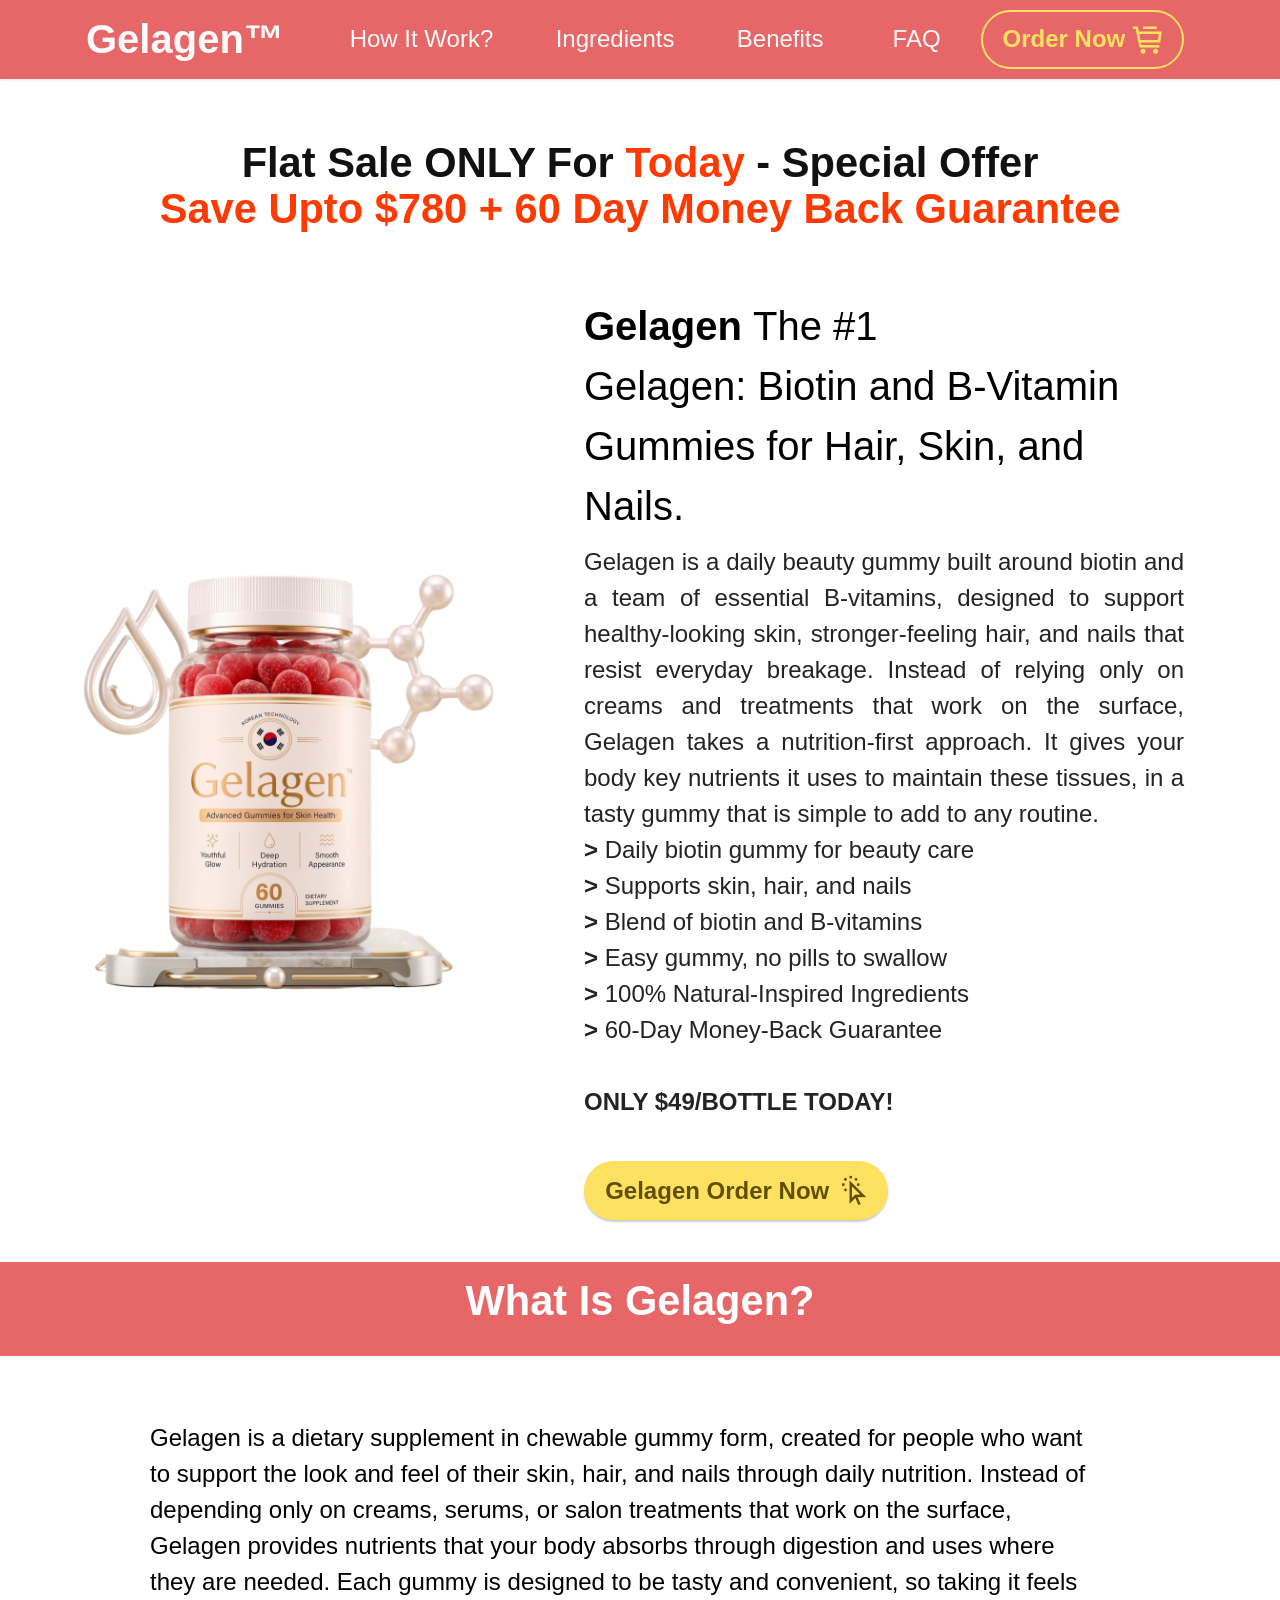
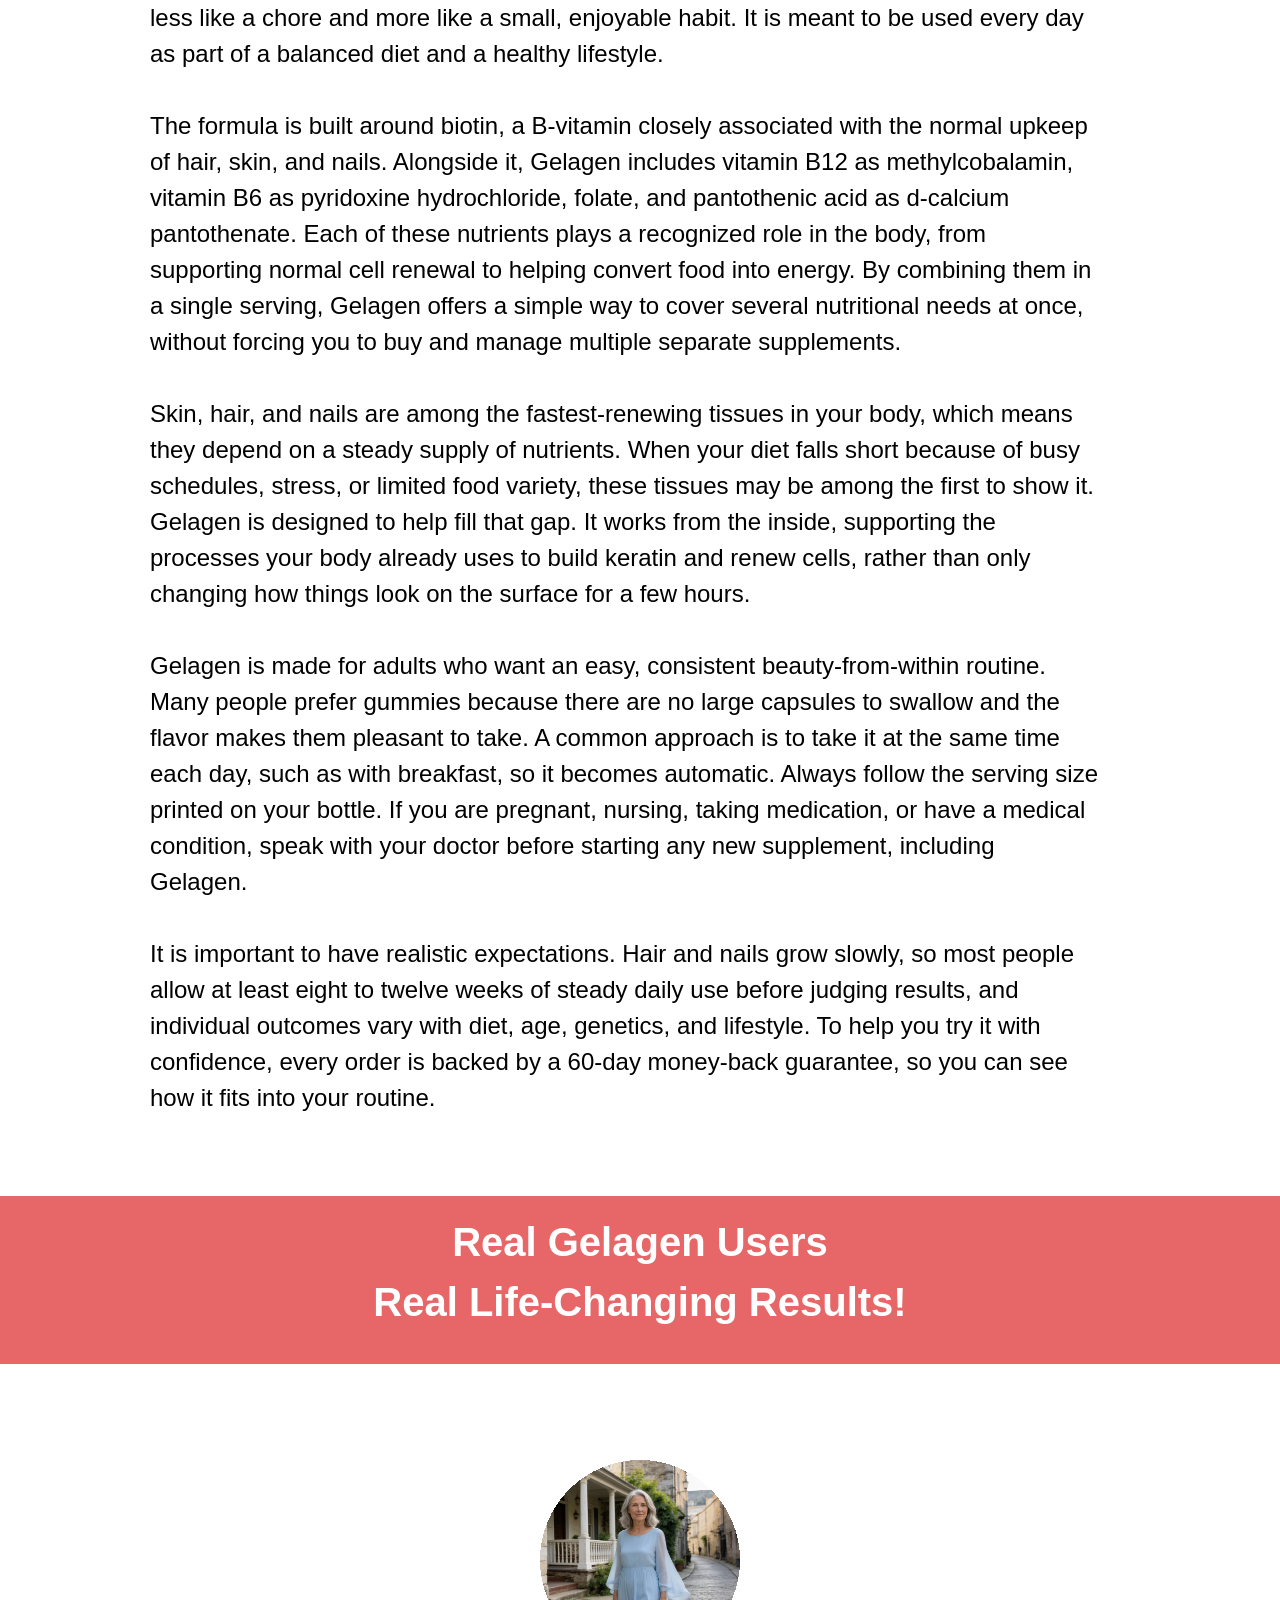
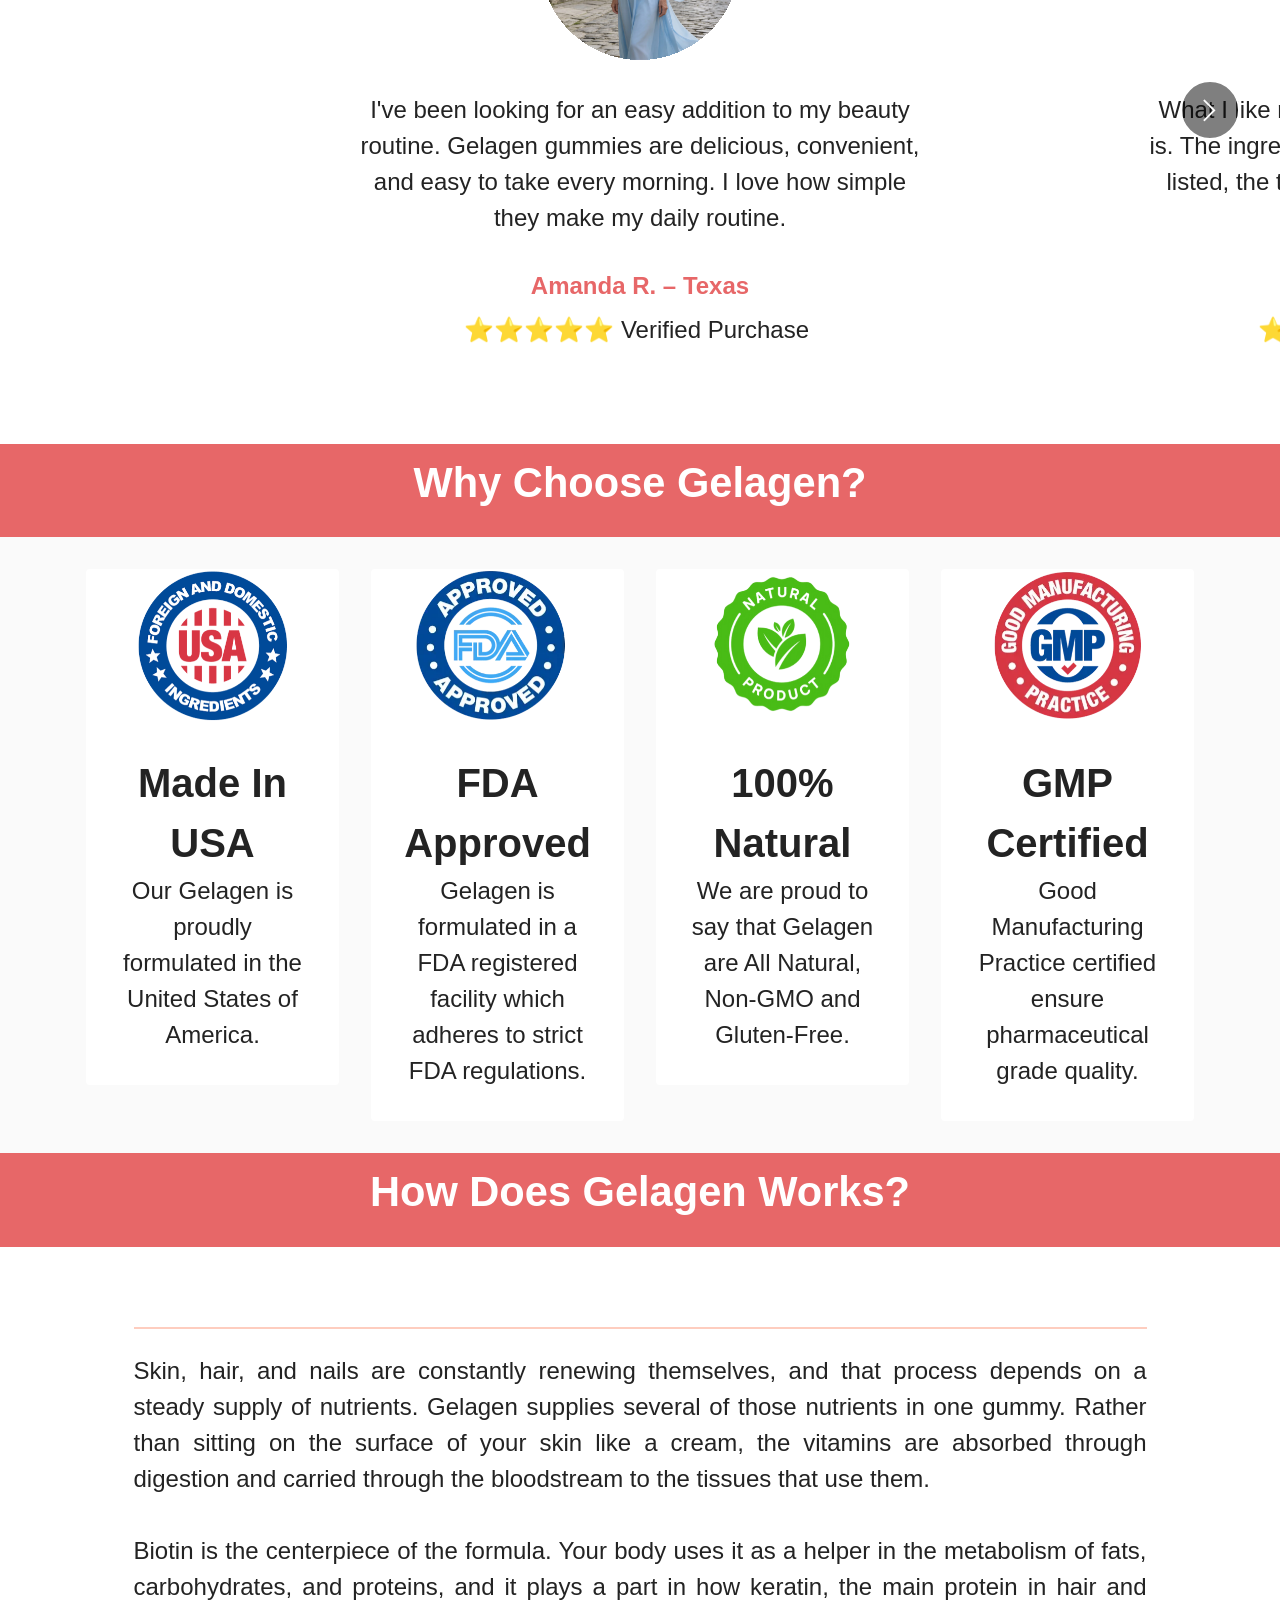
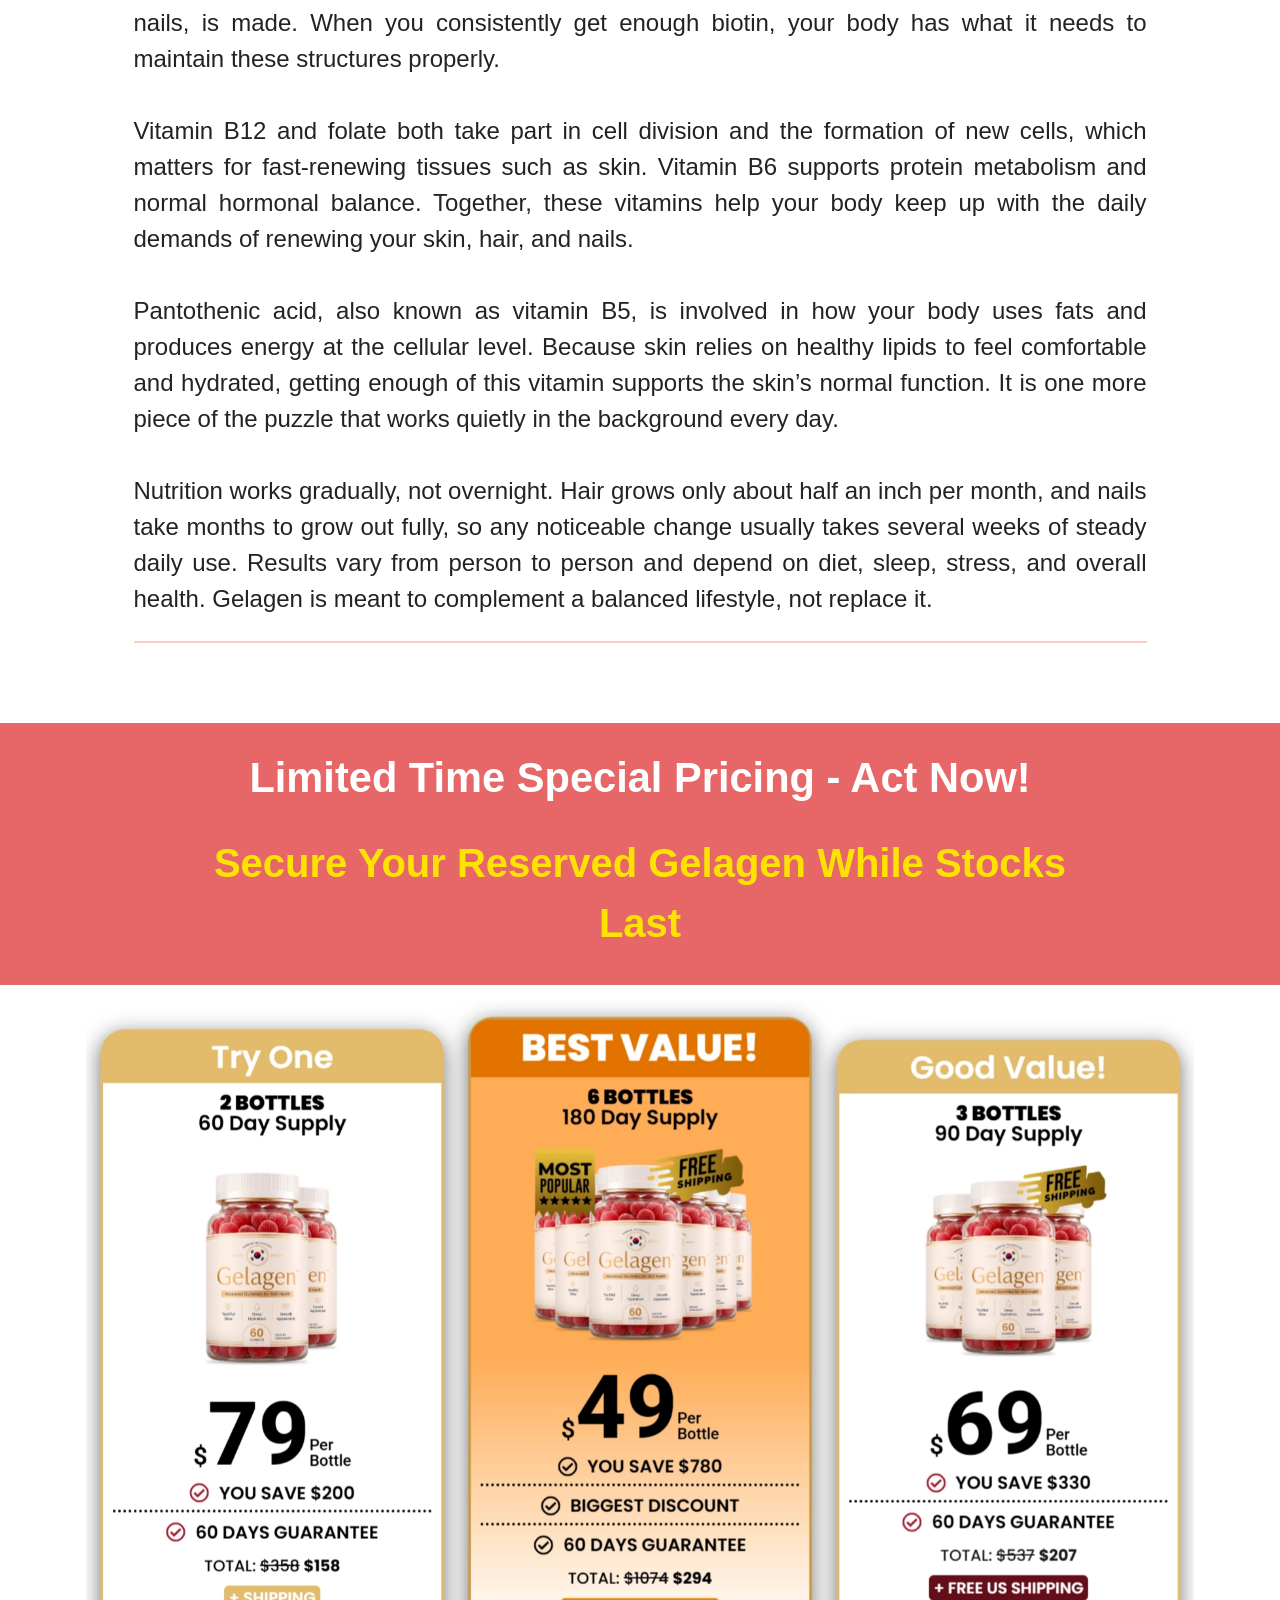
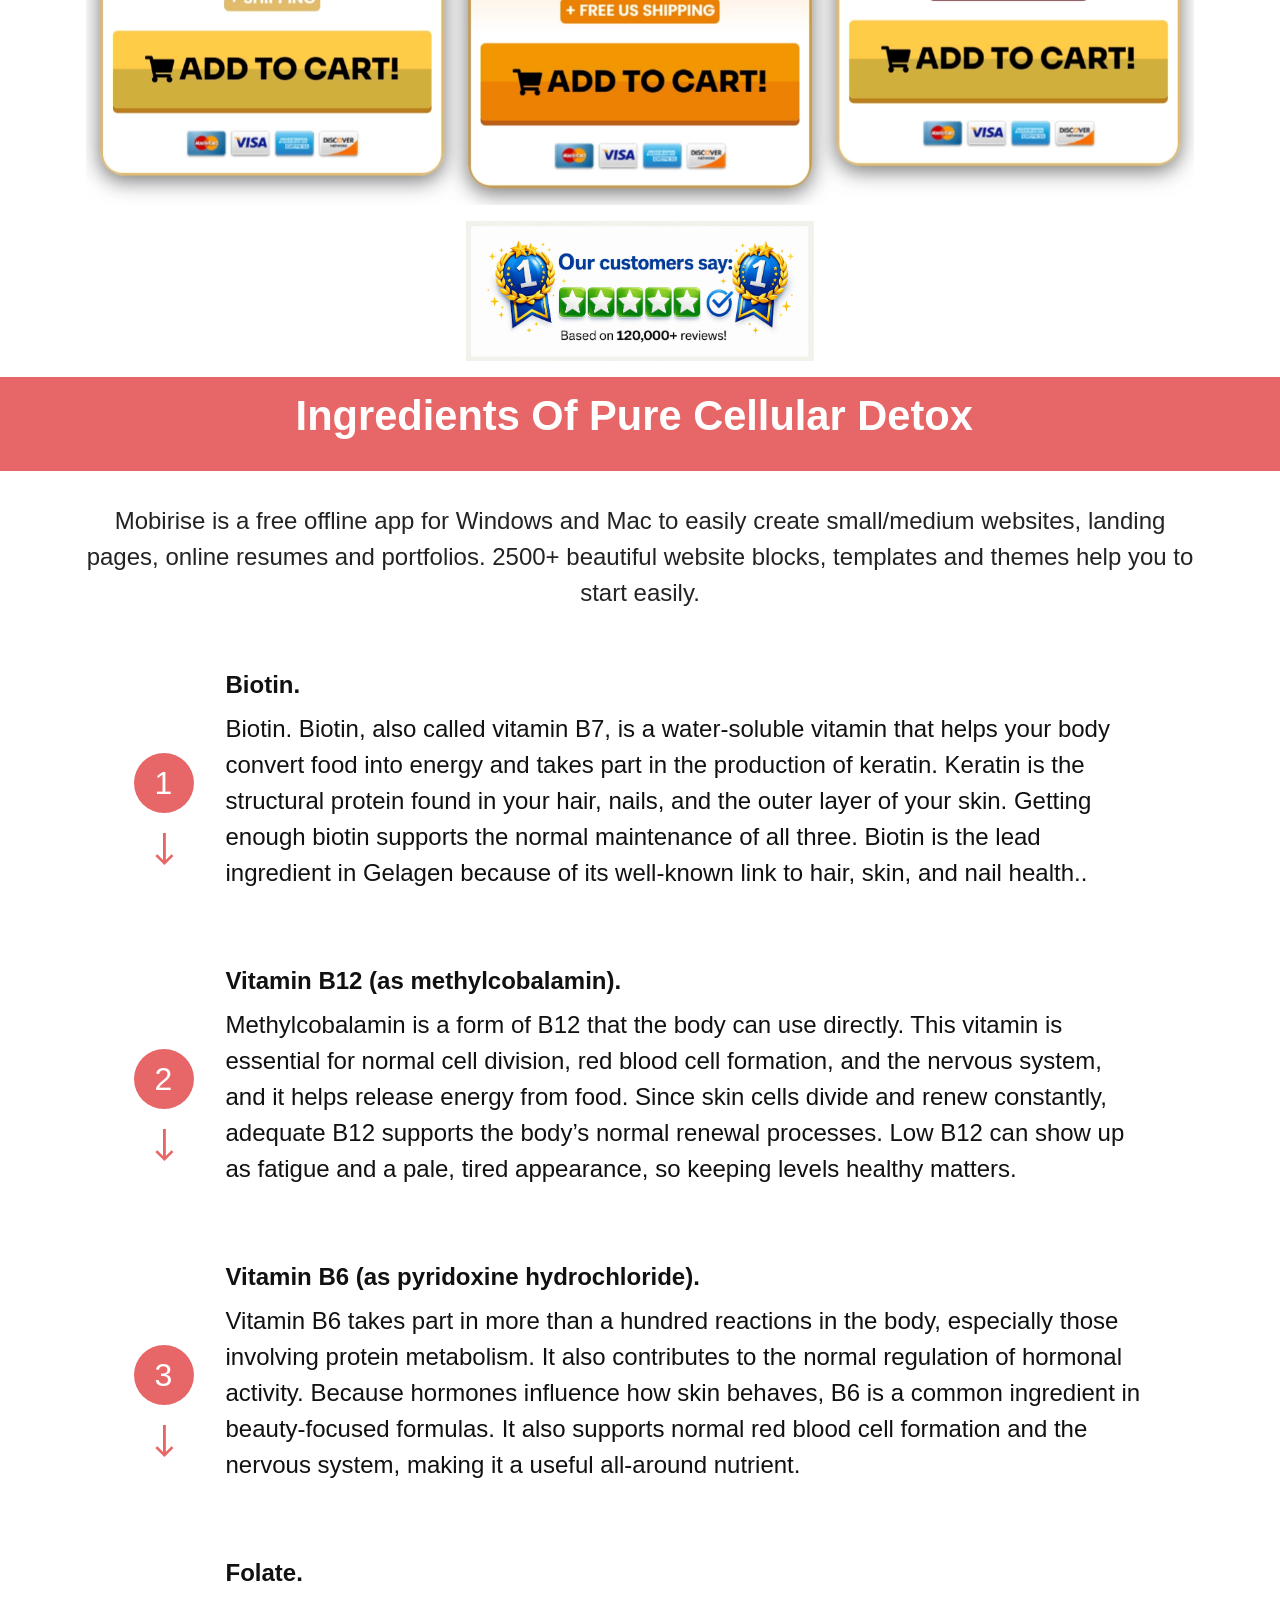
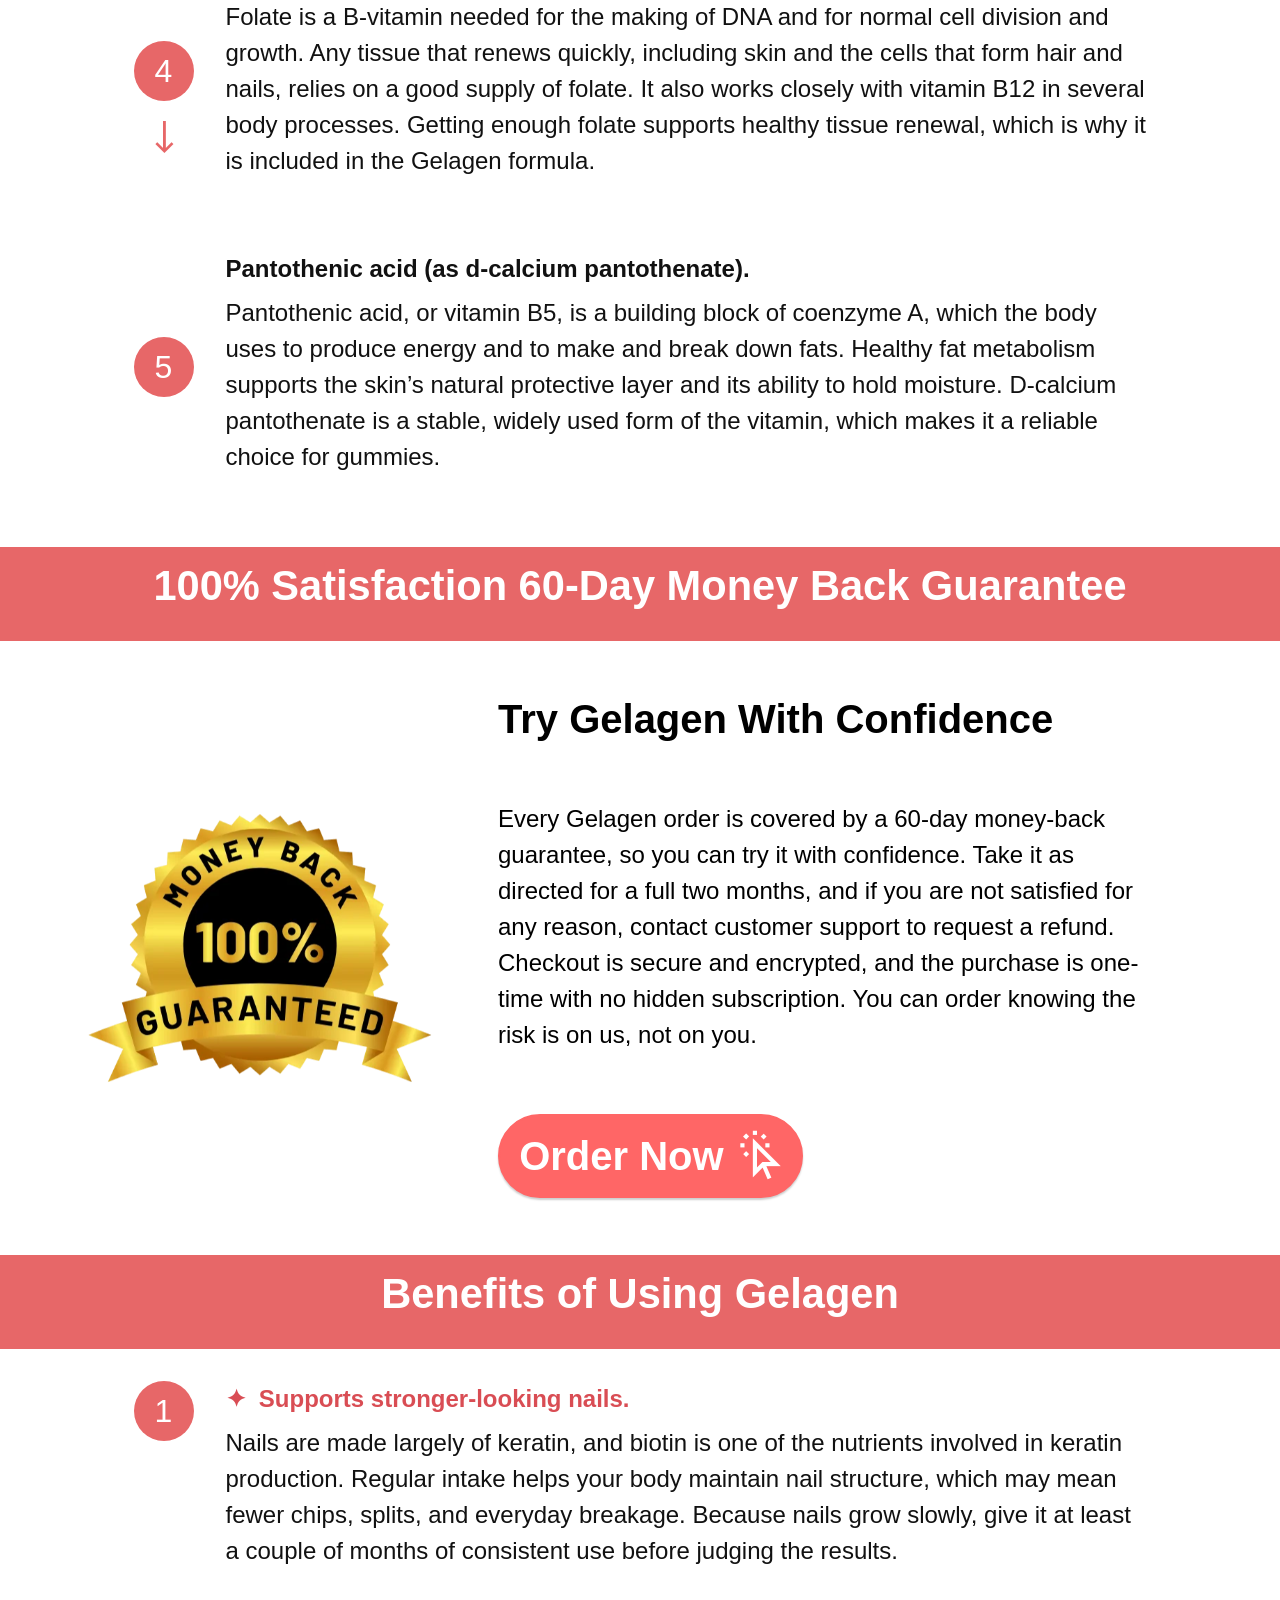
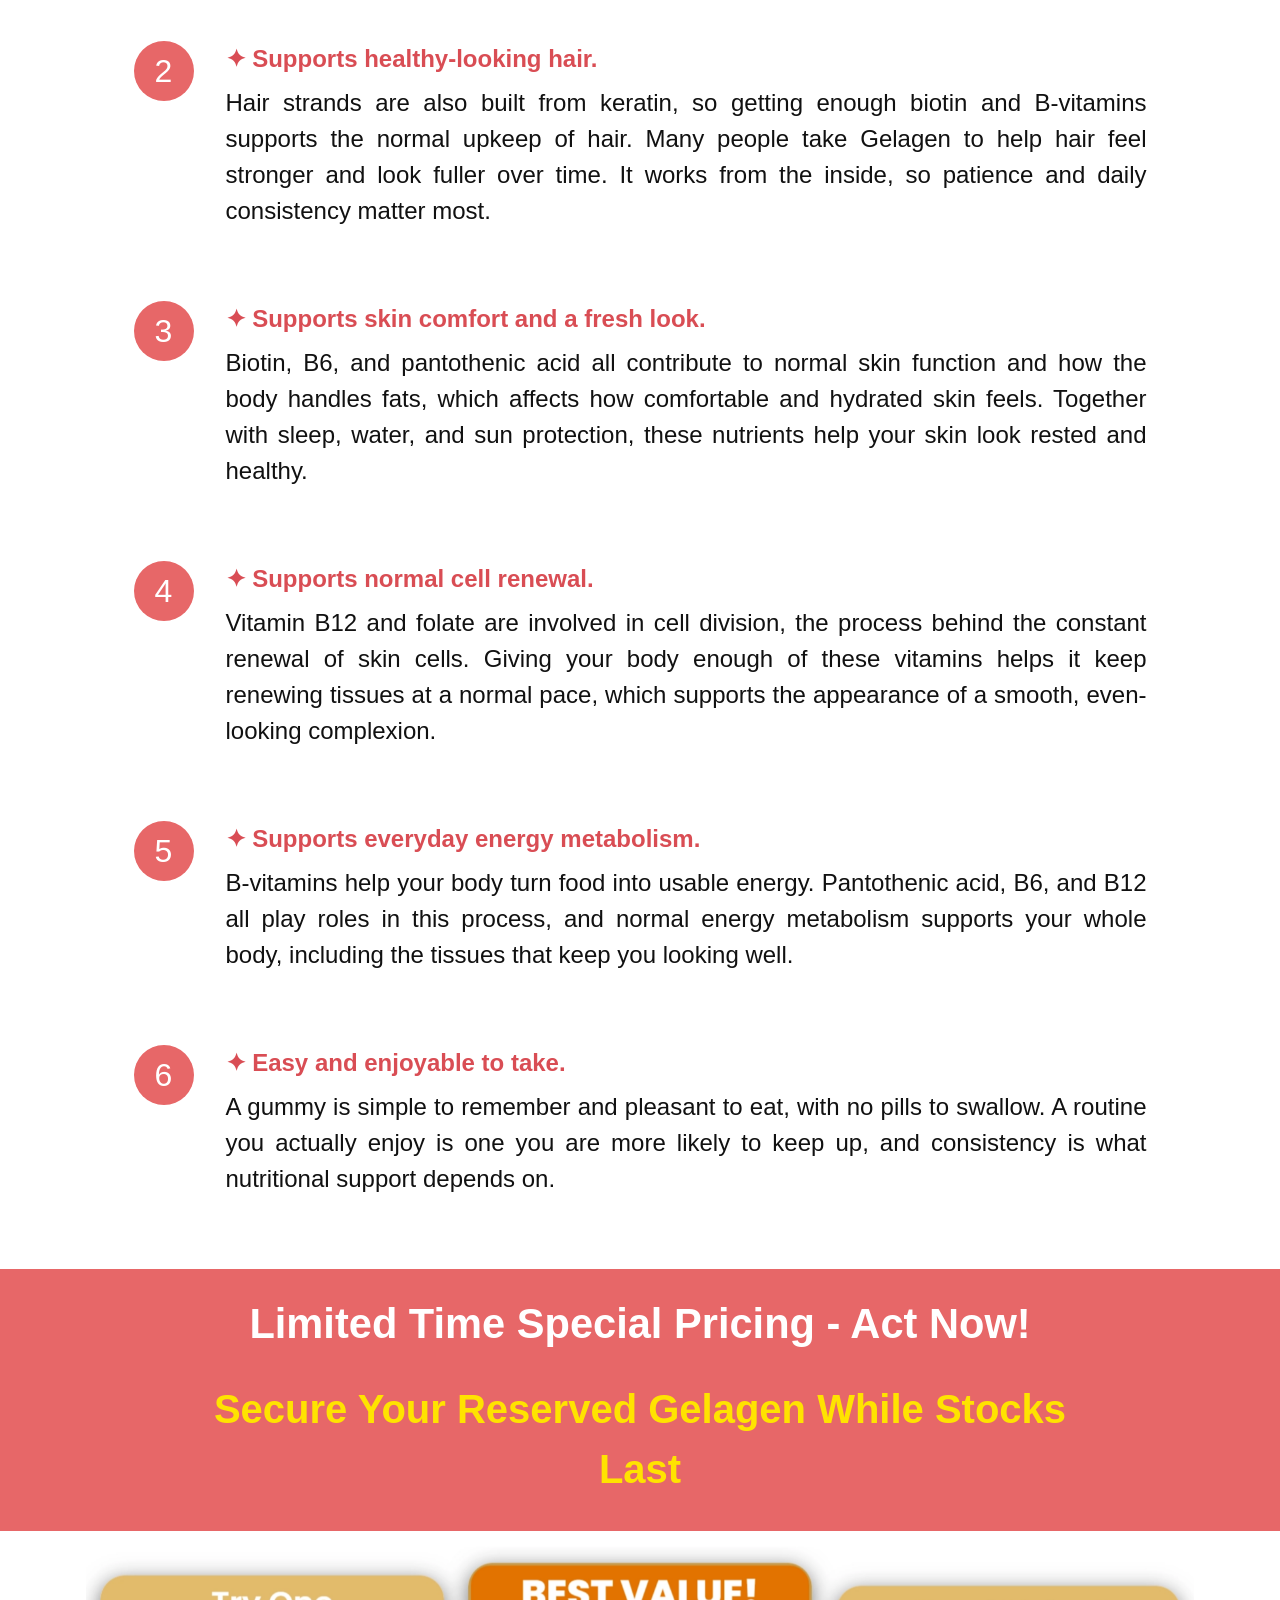
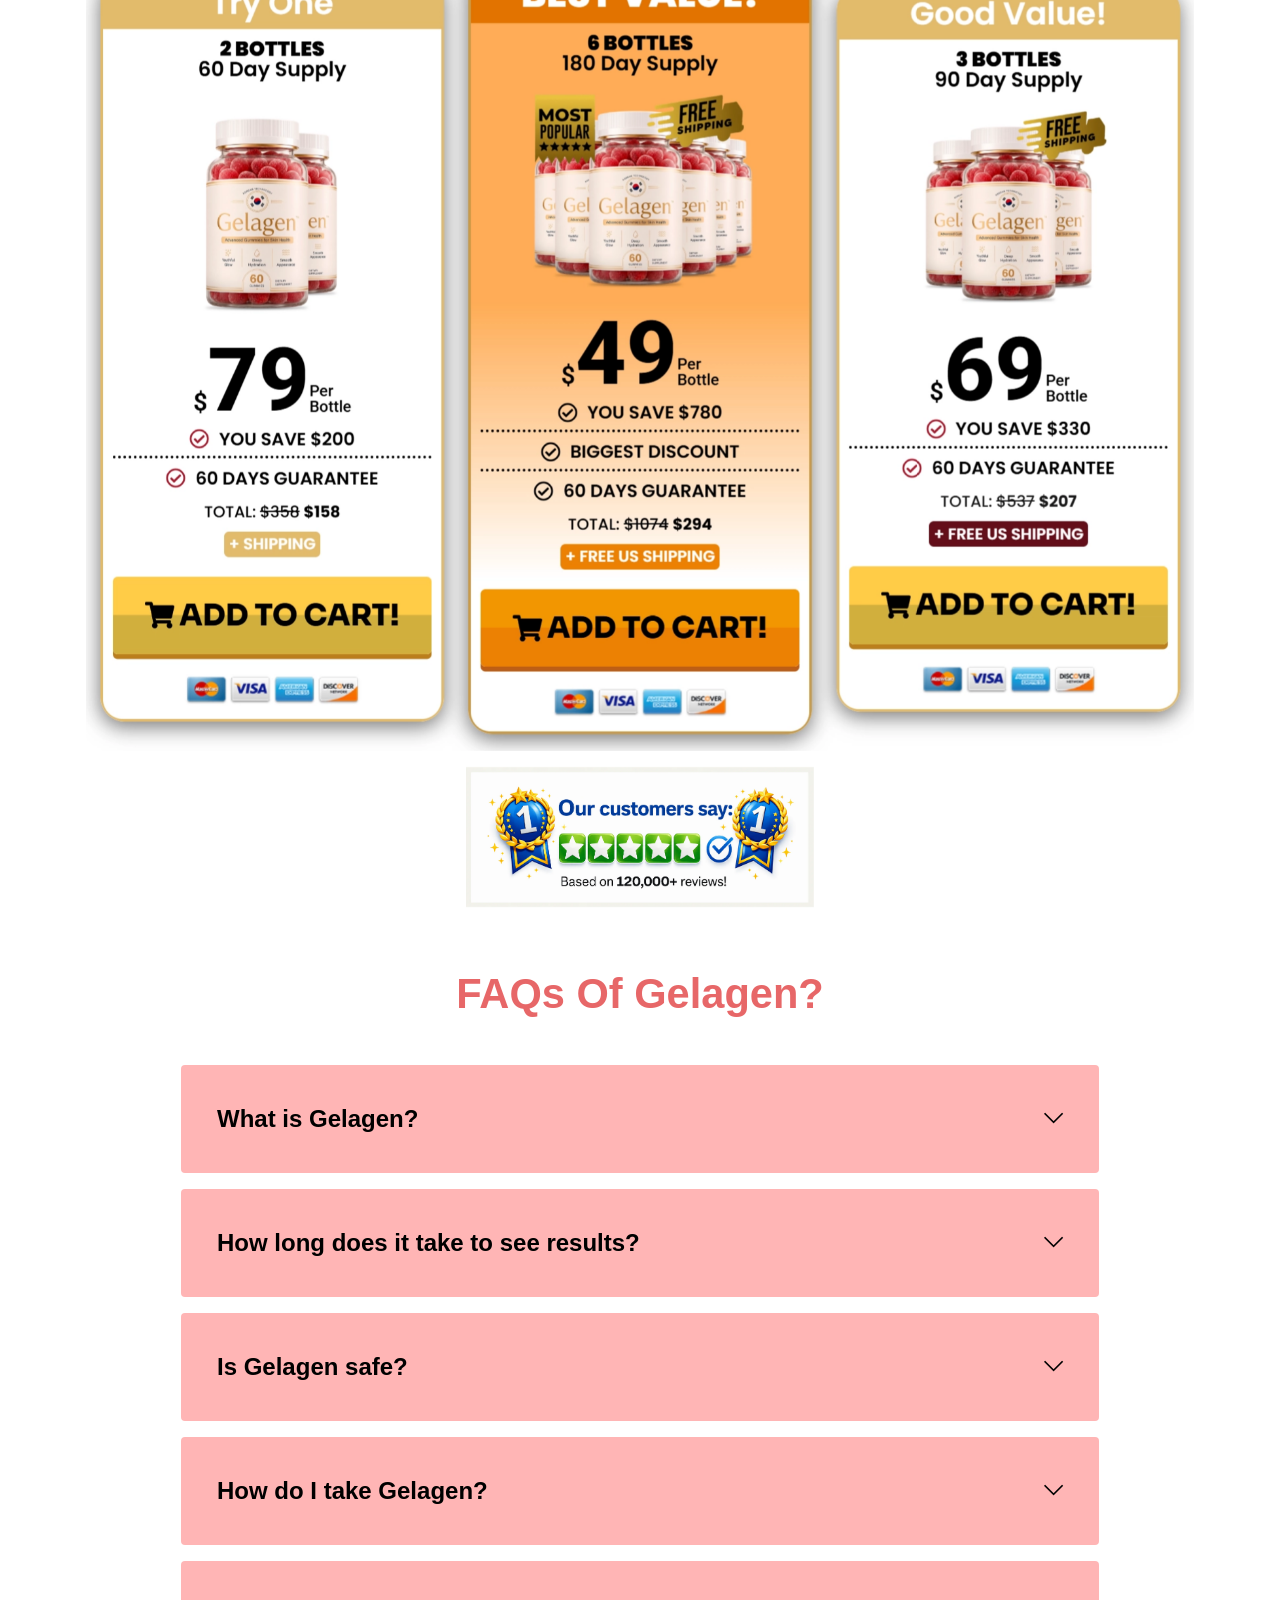
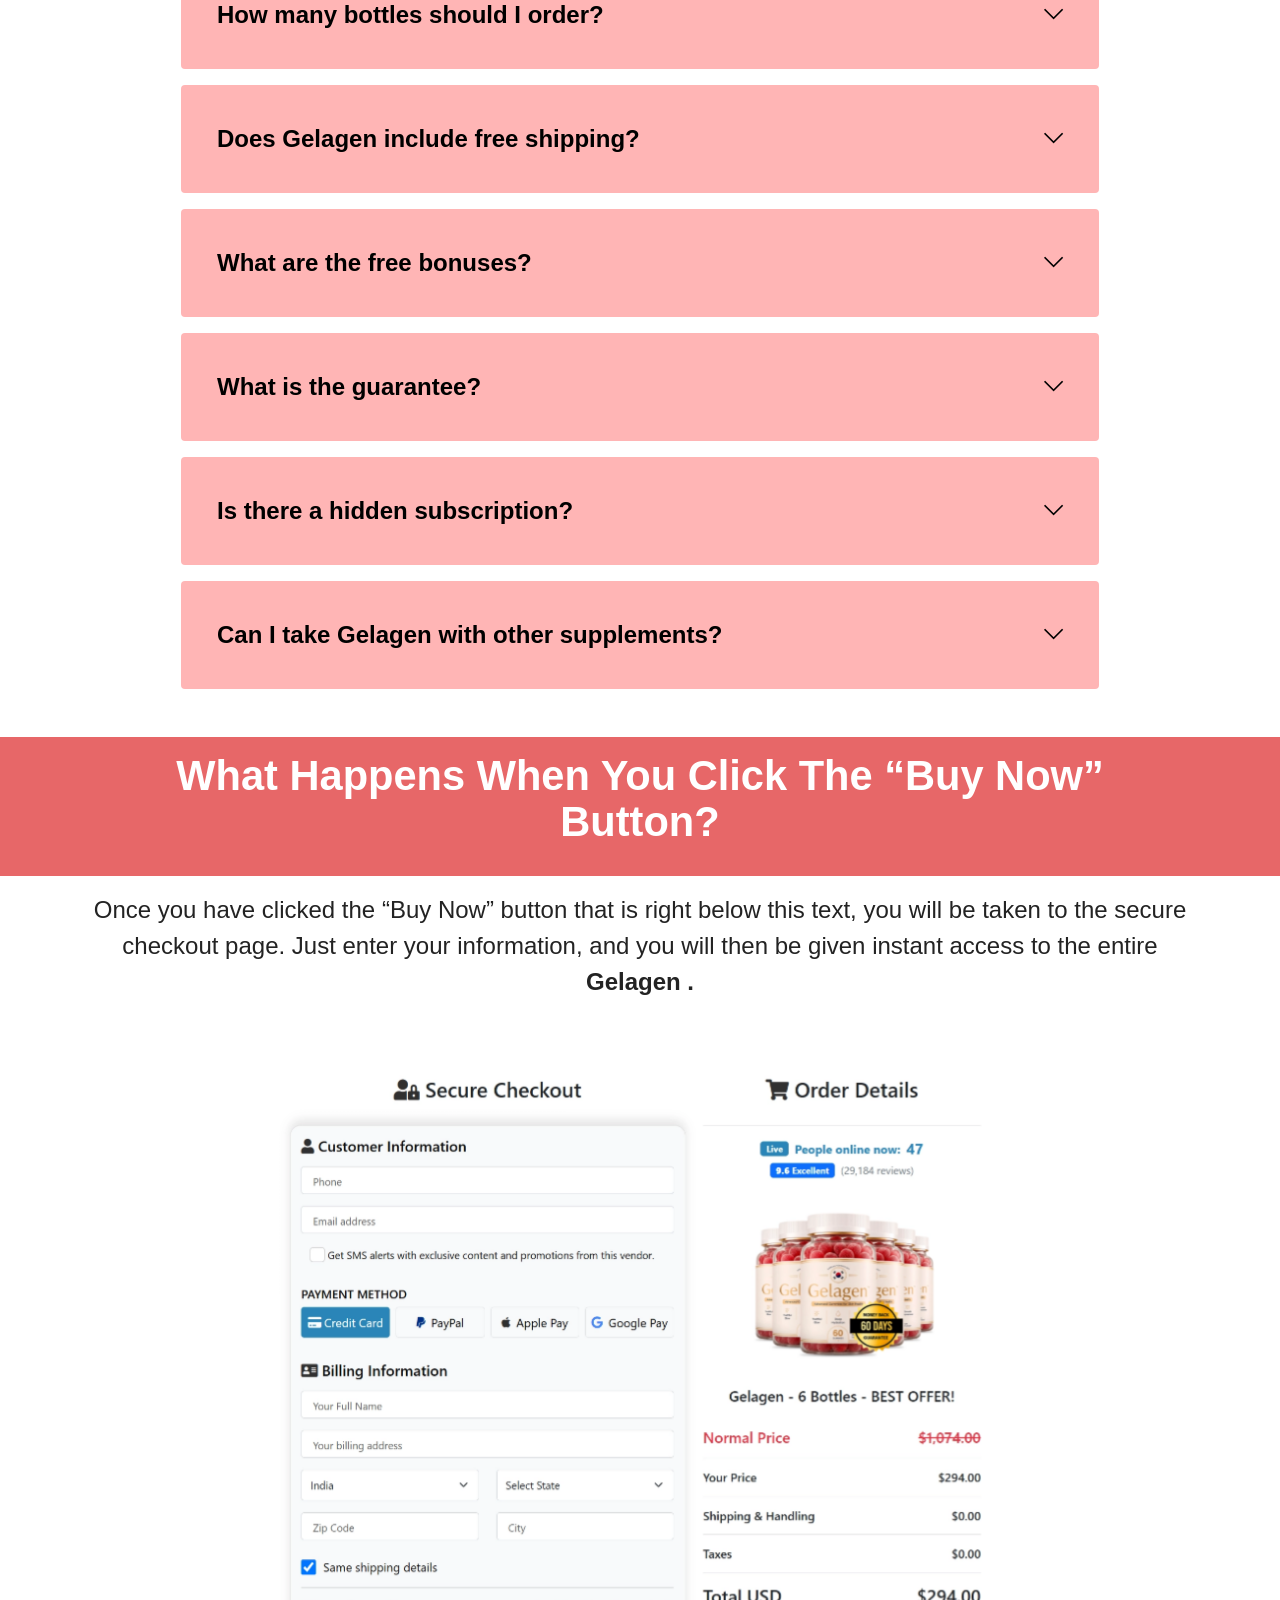
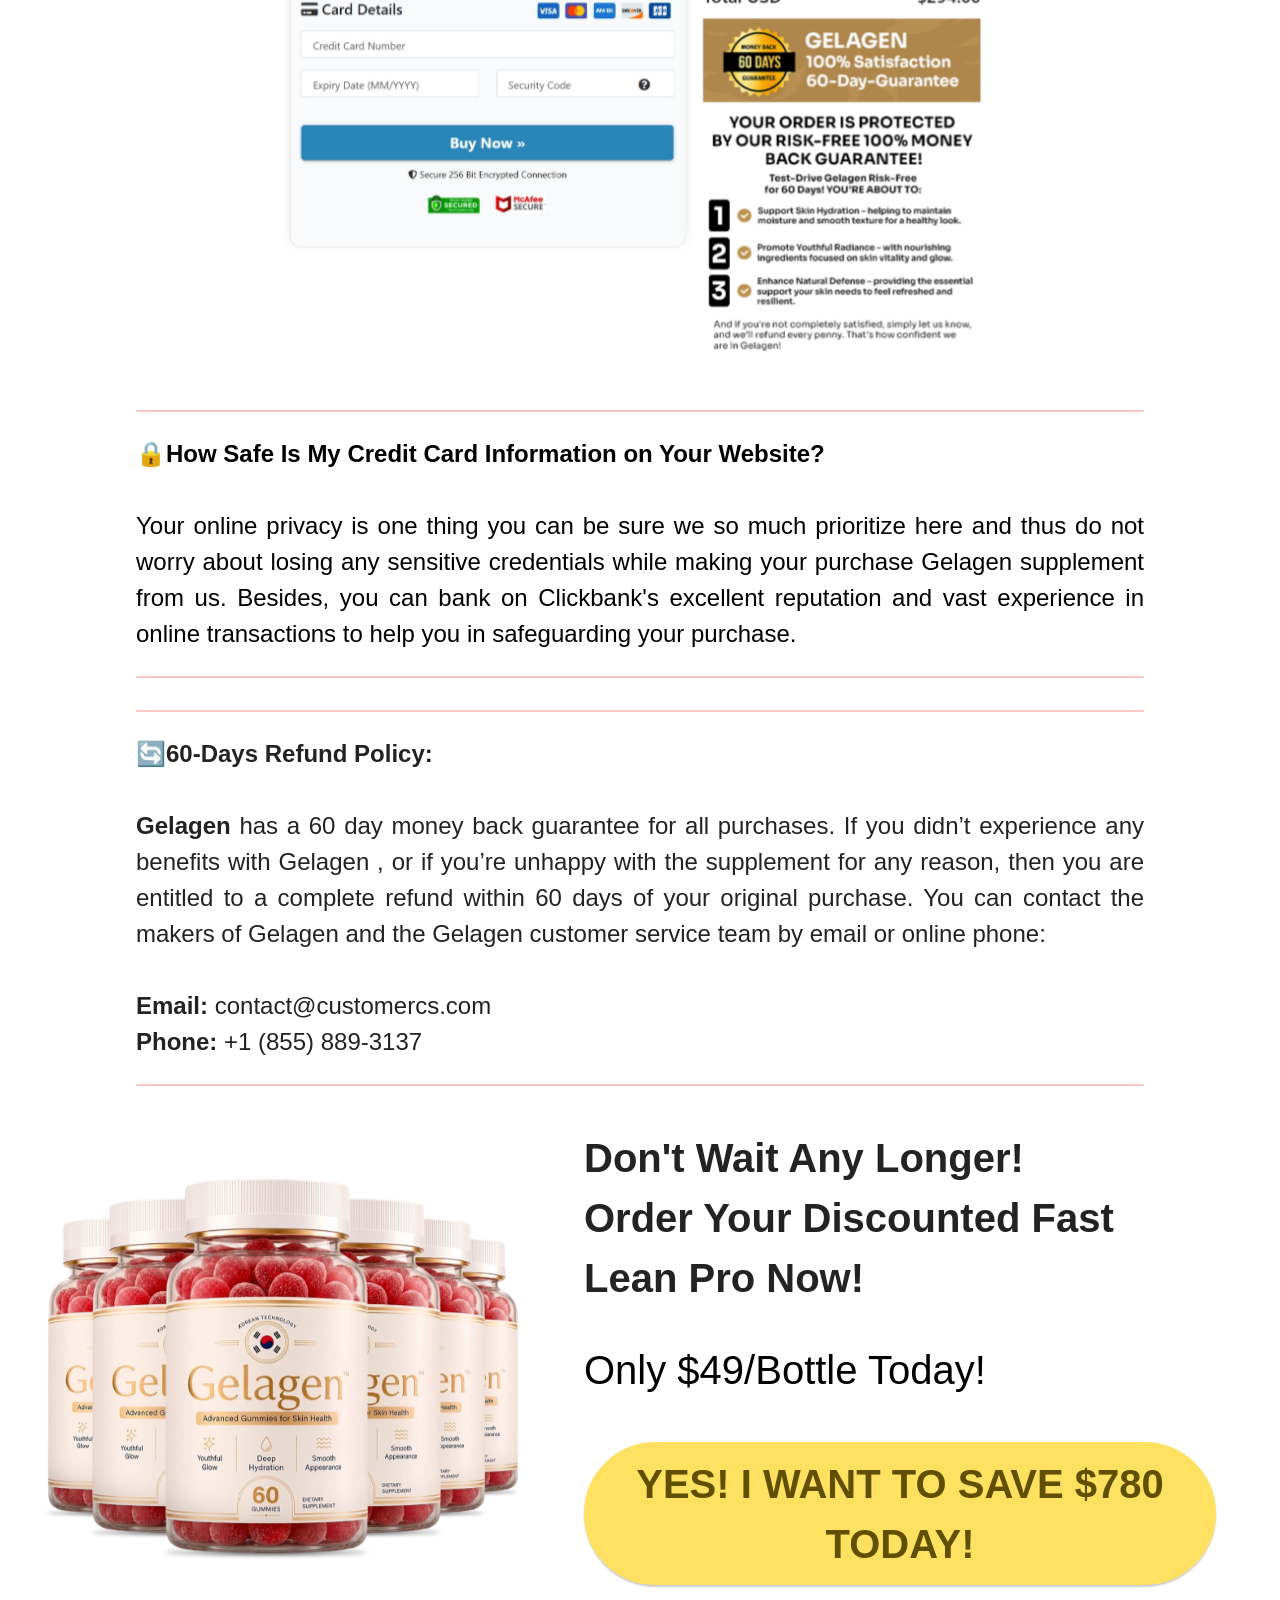
==== commit 2694a7ed: "Update index.html" ====
--- a/index.html
+++ b/index.html
@@ -1,7 +1,8 @@
 <!DOCTYPE html>
 <html  lang="en">
 <head>
-  <!-- Site made with Mobirise Website Builder v6.1.12, https://mobirise.com -->
+ <meta name="msvalidate.01" content="9832FBCD0DD898A163F419E361CB8DCD" />
+	<meta name="google-site-verification" content="rro5_sXiOHDOEZHAmYBjhXr6TNF9cmSDcDTnPk3QxhA" />
   <meta charset="UTF-8">
   <meta http-equiv="X-UA-Compatible" content="IE=edge">
   <meta name="generator" content="Mobirise v6.1.12, mobirise.com">
@@ -31,7 +32,7 @@
 ">
 <meta name="author"content="Gelagen">
 
-<link rel="canonical"herf="">
+<link rel="canonical"herf="https://gelagen-tau.vercel.app/">
 </head>
 <body>
   
@@ -1011,4 +1012,4 @@
  <div id="scrollToTop" class="scrollToTop mbr-arrow-up"><a style="text-align: center;"><i class="mbr-arrow-up-icon mbr-arrow-up-icon-cm cm-icon cm-icon-smallarrow-up"></i></a></div>
     <input name="animation" type="hidden">
   </body>
-</html>+</html>
--- a/assets/web/assets/mobirise-icons2/mobirise2.css
+++ b/assets/web/assets/mobirise-icons2/mobirise2.css
@@ -0,0 +1,499 @@
+@font-face {
+  font-family: 'Moririse2';
+  font-display: swap;
+  src:  url('mobirise2.eot?f2bix4');
+  src:  url('mobirise2.eot?f2bix4#iefix') format('embedded-opentype'),
+    url('mobirise2.woff2?f2bix4') format('woff2'),
+    url('mobirise2.woff?f2bix4') format('woff'),
+    url('mobirise2.ttf?f2bix4') format('truetype'),
+    url('mobirise2.svg?f2bix4#mobirise2') format('svg');
+  font-weight: normal;
+  font-style: normal;
+}
+
+[class^="mobi-"], [class*=" mobi-"] {
+  /* use !important to prevent issues with browser extensions that change fonts */
+  font-family: 'Moririse2' !important;
+  speak: none;
+  font-style: normal;
+  font-weight: normal;
+  font-variant: normal;
+  text-transform: none;
+  line-height: 1;
+
+  /* Better Font Rendering =========== */
+  -webkit-font-smoothing: antialiased;
+  -moz-osx-font-smoothing: grayscale;
+}
+
+.mobi-mbri-add-submenu:before {
+  content: "\e900";
+}
+.mobi-mbri-alert:before {
+  content: "\e901";
+}
+.mobi-mbri-align-center:before {
+  content: "\e902";
+}
+.mobi-mbri-align-justify:before {
+  content: "\e903";
+}
+.mobi-mbri-align-left:before {
+  content: "\e904";
+}
+.mobi-mbri-align-right:before {
+  content: "\e905";
+}
+.mobi-mbri-android:before {
+  content: "\e906";
+}
+.mobi-mbri-apple:before {
+  content: "\e907";
+}
+.mobi-mbri-arrow-down:before {
+  content: "\e908";
+}
+.mobi-mbri-arrow-next:before {
+  content: "\e909";
+}
+.mobi-mbri-arrow-prev:before {
+  content: "\e90a";
+}
+.mobi-mbri-arrow-up:before {
+  content: "\e90b";
+}
+.mobi-mbri-bold:before {
+  content: "\e90c";
+}
+.mobi-mbri-bookmark:before {
+  content: "\e90d";
+}
+.mobi-mbri-bootstrap:before {
+  content: "\e90e";
+}
+.mobi-mbri-briefcase:before {
+  content: "\e90f";
+}
+.mobi-mbri-browse:before {
+  content: "\e910";
+}
+.mobi-mbri-bulleted-list:before {
+  content: "\e911";
+}
+.mobi-mbri-calendar:before {
+  content: "\e912";
+}
+.mobi-mbri-camera:before {
+  content: "\e913";
+}
+.mobi-mbri-cart-add:before {
+  content: "\e914";
+}
+.mobi-mbri-cart-full:before {
+  content: "\e915";
+}
+.mobi-mbri-cash:before {
+  content: "\e916";
+}
+.mobi-mbri-change-style:before {
+  content: "\e917";
+}
+.mobi-mbri-chat:before {
+  content: "\e918";
+}
+.mobi-mbri-clock:before {
+  content: "\e919";
+}
+.mobi-mbri-close:before {
+  content: "\e91a";
+}
+.mobi-mbri-cloud:before {
+  content: "\e91b";
+}
+.mobi-mbri-code:before {
+  content: "\e91c";
+}
+.mobi-mbri-contact-form:before {
+  content: "\e91d";
+}
+.mobi-mbri-credit-card:before {
+  content: "\e91e";
+}
+.mobi-mbri-cursor-click:before {
+  content: "\e91f";
+}
+.mobi-mbri-cust-feedback:before {
+  content: "\e920";
+}
+.mobi-mbri-database:before {
+  content: "\e921";
+}
+.mobi-mbri-delivery:before {
+  content: "\e922";
+}
+.mobi-mbri-desktop:before {
+  content: "\e923";
+}
+.mobi-mbri-devices:before {
+  content: "\e924";
+}
+.mobi-mbri-down:before {
+  content: "\e925";
+}
+.mobi-mbri-download-2:before {
+  content: "\e926";
+}
+.mobi-mbri-download:before {
+  content: "\e927";
+}
+.mobi-mbri-drag-n-drop-2:before {
+  content: "\e928";
+}
+.mobi-mbri-drag-n-drop:before {
+  content: "\e929";
+}
+.mobi-mbri-edit-2:before {
+  content: "\e92a";
+}
+.mobi-mbri-edit:before {
+  content: "\e92b";
+}
+.mobi-mbri-error:before {
+  content: "\e92c";
+}
+.mobi-mbri-extension:before {
+  content: "\e92d";
+}
+.mobi-mbri-features:before {
+  content: "\e92e";
+}
+.mobi-mbri-file:before {
+  content: "\e92f";
+}
+.mobi-mbri-flag:before {
+  content: "\e930";
+}
+.mobi-mbri-folder:before {
+  content: "\e931";
+}
+.mobi-mbri-gift:before {
+  content: "\e932";
+}
+.mobi-mbri-github:before {
+  content: "\e933";
+}
+.mobi-mbri-globe-2:before {
+  content: "\e934";
+}
+.mobi-mbri-globe:before {
+  content: "\e935";
+}
+.mobi-mbri-growing-chart:before {
+  content: "\e936";
+}
+.mobi-mbri-hearth:before {
+  content: "\e937";
+}
+.mobi-mbri-help:before {
+  content: "\e938";
+}
+.mobi-mbri-home:before {
+  content: "\e939";
+}
+.mobi-mbri-hot-cup:before {
+  content: "\e93a";
+}
+.mobi-mbri-idea:before {
+  content: "\e93b";
+}
+.mobi-mbri-image-gallery:before {
+  content: "\e93c";
+}
+.mobi-mbri-image-slider:before {
+  content: "\e93d";
+}
+.mobi-mbri-info:before {
+  content: "\e93e";
+}
+.mobi-mbri-italic:before {
+  content: "\e93f";
+}
+.mobi-mbri-key:before {
+  content: "\e940";
+}
+.mobi-mbri-laptop:before {
+  content: "\e941";
+}
+.mobi-mbri-layers:before {
+  content: "\e942";
+}
+.mobi-mbri-left-right:before {
+  content: "\e943";
+}
+.mobi-mbri-left:before {
+  content: "\e944";
+}
+.mobi-mbri-letter:before {
+  content: "\e945";
+}
+.mobi-mbri-like:before {
+  content: "\e946";
+}
+.mobi-mbri-link:before {
+  content: "\e947";
+}
+.mobi-mbri-lock:before {
+  content: "\e948";
+}
+.mobi-mbri-login:before {
+  content: "\e949";
+}
+.mobi-mbri-logout:before {
+  content: "\e94a";
+}
+.mobi-mbri-magic-stick:before {
+  content: "\e94b";
+}
+.mobi-mbri-map-pin:before {
+  content: "\e94c";
+}
+.mobi-mbri-menu:before {
+  content: "\e94d";
+}
+.mobi-mbri-mobile-2:before {
+  content: "\e94e";
+}
+.mobi-mbri-mobile-horizontal:before {
+  content: "\e94f";
+}
+.mobi-mbri-mobile:before {
+  content: "\e950";
+}
+.mobi-mbri-mobirise:before {
+  content: "\e951";
+}
+.mobi-mbri-more-horizontal:before {
+  content: "\e952";
+}
+.mobi-mbri-more-vertical:before {
+  content: "\e953";
+}
+.mobi-mbri-music:before {
+  content: "\e954";
+}
+.mobi-mbri-new-file:before {
+  content: "\e955";
+}
+.mobi-mbri-numbered-list:before {
+  content: "\e956";
+}
+.mobi-mbri-opened-folder:before {
+  content: "\e957";
+}
+.mobi-mbri-pages:before {
+  content: "\e958";
+}
+.mobi-mbri-paper-plane:before {
+  content: "\e959";
+}
+.mobi-mbri-paperclip:before {
+  content: "\e95a";
+}
+.mobi-mbri-phone:before {
+  content: "\e95b";
+}
+.mobi-mbri-photo:before {
+  content: "\e95c";
+}
+.mobi-mbri-photos:before {
+  content: "\e95d";
+}
+.mobi-mbri-pin:before {
+  content: "\e95e";
+}
+.mobi-mbri-play:before {
+  content: "\e95f";
+}
+.mobi-mbri-plus:before {
+  content: "\e960";
+}
+.mobi-mbri-preview:before {
+  content: "\e961";
+}
+.mobi-mbri-print:before {
+  content: "\e962";
+}
+.mobi-mbri-protect:before {
+  content: "\e963";
+}
+.mobi-mbri-question:before {
+  content: "\e964";
+}
+.mobi-mbri-quote-left:before {
+  content: "\e965";
+}
+.mobi-mbri-quote-right:before {
+  content: "\e966";
+}
+.mobi-mbri-redo:before {
+  content: "\e967";
+}
+.mobi-mbri-refresh:before {
+  content: "\e968";
+}
+.mobi-mbri-responsive-2:before {
+  content: "\e969";
+}
+.mobi-mbri-responsive:before {
+  content: "\e96a";
+}
+.mobi-mbri-right:before {
+  content: "\e96b";
+}
+.mobi-mbri-rocket:before {
+  content: "\e96c";
+}
+.mobi-mbri-sad-face:before {
+  content: "\e96d";
+}
+.mobi-mbri-sale:before {
+  content: "\e96e";
+}
+.mobi-mbri-save:before {
+  content: "\e96f";
+}
+.mobi-mbri-search:before {
+  content: "\e970";
+}
+.mobi-mbri-setting-2:before {
+  content: "\e971";
+}
+.mobi-mbri-setting-3:before {
+  content: "\e972";
+}
+.mobi-mbri-setting:before {
+  content: "\e973";
+}
+.mobi-mbri-share:before {
+  content: "\e974";
+}
+.mobi-mbri-shopping-bag:before {
+  content: "\e975";
+}
+.mobi-mbri-shopping-basket:before {
+  content: "\e976";
+}
+.mobi-mbri-shopping-cart:before {
+  content: "\e977";
+}
+.mobi-mbri-sites:before {
+  content: "\e978";
+}
+.mobi-mbri-smile-face:before {
+  content: "\e979";
+}
+.mobi-mbri-speed:before {
+  content: "\e97a";
+}
+.mobi-mbri-star:before {
+  content: "\e97b";
+}
+.mobi-mbri-success:before {
+  content: "\e97c";
+}
+.mobi-mbri-sun:before {
+  content: "\e97d";
+}
+.mobi-mbri-sun2:before {
+  content: "\e97e";
+}
+.mobi-mbri-tablet-vertical:before {
+  content: "\e97f";
+}
+.mobi-mbri-tablet:before {
+  content: "\e980";
+}
+.mobi-mbri-target:before {
+  content: "\e981";
+}
+.mobi-mbri-timer:before {
+  content: "\e982";
+}
+.mobi-mbri-to-ftp:before {
+  content: "\e983";
+}
+.mobi-mbri-to-local-drive:before {
+  content: "\e984";
+}
+.mobi-mbri-touch-swipe:before {
+  content: "\e985";
+}
+.mobi-mbri-touch:before {
+  content: "\e986";
+}
+.mobi-mbri-trash:before {
+  content: "\e987";
+}
+.mobi-mbri-underline:before {
+  content: "\e988";
+}
+.mobi-mbri-undo:before {
+  content: "\e989";
+}
+.mobi-mbri-unlink:before {
+  content: "\e98a";
+}
+.mobi-mbri-unlock:before {
+  content: "\e98b";
+}
+.mobi-mbri-up-down:before {
+  content: "\e98c";
+}
+.mobi-mbri-up:before {
+  content: "\e98d";
+}
+.mobi-mbri-update:before {
+  content: "\e98e";
+}
+.mobi-mbri-upload-2:before {
+  content: "\e98f";
+}
+.mobi-mbri-upload:before {
+  content: "\e990";
+}
+.mobi-mbri-user-2:before {
+  content: "\e991";
+}
+.mobi-mbri-user:before {
+  content: "\e992";
+}
+.mobi-mbri-users:before {
+  content: "\e993";
+}
+.mobi-mbri-video-play:before {
+  content: "\e994";
+}
+.mobi-mbri-video:before {
+  content: "\e995";
+}
+.mobi-mbri-watch:before {
+  content: "\e996";
+}
+.mobi-mbri-website-theme-2:before {
+  content: "\e997";
+}
+.mobi-mbri-website-theme:before {
+  content: "\e998";
+}
+.mobi-mbri-wifi:before {
+  content: "\e999";
+}
+.mobi-mbri-windows:before {
+  content: "\e99a";
+}
+.mobi-mbri-zoom-in:before {
+  content: "\e99b";
+}
+.mobi-mbri-zoom-out:before {
+  content: "\e99c";
+}
--- a/assets/dropdown/css/style.css
+++ b/assets/dropdown/css/style.css
@@ -0,0 +1,265 @@
+.navbar-dropdown {
+  left: 0;
+  padding: 0;
+  position: absolute;
+  right: 0;
+  top: 0;
+  transition: all 0.45s ease;
+  z-index: 1030;
+  background: #282828; }
+  .navbar-dropdown .navbar-logo {
+    margin-right: 0.8rem;
+    transition: margin 0.3s ease-in-out;
+    vertical-align: middle; }
+    .navbar-dropdown .navbar-logo img {
+      height: 3.125rem;
+      transition: all 0.3s ease-in-out; }
+    .navbar-dropdown .navbar-logo.mbr-iconfont {
+      font-size: 3.125rem;
+      line-height: 3.125rem; }
+  .navbar-dropdown .navbar-caption {
+    font-weight: 700;
+    white-space: normal;
+    vertical-align: -4px;
+    line-height: 3.125rem !important; }
+    .navbar-dropdown .navbar-caption, .navbar-dropdown .navbar-caption:hover {
+      color: inherit;
+      text-decoration: none; }
+  .navbar-dropdown .mbr-iconfont + .navbar-caption {
+    vertical-align: -1px; }
+  .navbar-dropdown.navbar-fixed-top {
+    position: fixed; }
+  .navbar-dropdown .navbar-brand span {
+    vertical-align: -4px; }
+  .navbar-dropdown.bg-color.transparent {
+    background: none; }
+  .navbar-dropdown.navbar-short .navbar-brand {
+    padding: 0.625rem 0; }
+    .navbar-dropdown.navbar-short .navbar-brand span {
+      vertical-align: -1px; }
+  .navbar-dropdown.navbar-short .navbar-caption {
+    line-height: 2.375rem !important;
+    vertical-align: -2px; }
+  .navbar-dropdown.navbar-short .navbar-logo {
+    margin-right: 0.5rem; }
+    .navbar-dropdown.navbar-short .navbar-logo img {
+      height: 2.375rem; }
+    .navbar-dropdown.navbar-short .navbar-logo.mbr-iconfont {
+      font-size: 2.375rem;
+      line-height: 2.375rem; }
+  .navbar-dropdown.navbar-short .mbr-table-cell {
+    height: 3.625rem; }
+  .navbar-dropdown .navbar-close {
+    left: 0.6875rem;
+    position: fixed;
+    top: 0.75rem;
+    z-index: 1000; }
+  .navbar-dropdown .hamburger-icon {
+    content: "";
+    display: inline-block;
+    vertical-align: middle;
+    width: 16px;
+    -webkit-box-shadow: 0 -6px 0 1px #282828,0 0 0 1px #282828,0 6px 0 1px #282828;
+    -moz-box-shadow: 0 -6px 0 1px #282828,0 0 0 1px #282828,0 6px 0 1px #282828;
+    box-shadow: 0 -6px 0 1px #282828,0 0 0 1px #282828,0 6px 0 1px #282828; }
+
+.dropdown-menu .dropdown-toggle[data-toggle="dropdown-submenu"]::after {
+  border-bottom: 0.35em solid transparent;
+  border-left: 0.35em solid;
+  border-right: 0;
+  border-top: 0.35em solid transparent;
+  margin-left: 0.3rem; }
+
+.dropdown-menu .dropdown-item:focus {
+  outline: 0; }
+
+.nav-dropdown {
+  font-size: 0.75rem;
+  font-weight: 500;
+  height: auto !important; }
+  .nav-dropdown .nav-btn {
+    padding-left: 1rem; }
+  .nav-dropdown .link {
+    margin: .667em 1.667em;
+    font-weight: 500;
+    padding: 0;
+    transition: color .2s ease-in-out; }
+    .nav-dropdown .link.dropdown-toggle {
+      margin-right: 2.583em; }
+      .nav-dropdown .link.dropdown-toggle::after {
+        margin-left: .25rem;
+        border-top: 0.35em solid;
+        border-right: 0.35em solid transparent;
+        border-left: 0.35em solid transparent;
+        border-bottom: 0; }
+      .nav-dropdown .link.dropdown-toggle[aria-expanded="true"] {
+        margin: 0;
+        padding: 0.667em 3.263em  0.667em 1.667em; }
+  .nav-dropdown .link::after,
+  .nav-dropdown .dropdown-item::after {
+    color: inherit; }
+  .nav-dropdown .btn {
+    font-size: 0.75rem;
+    font-weight: 700;
+    letter-spacing: 0;
+    margin-bottom: 0;
+    padding-left: 1.25rem;
+    padding-right: 1.25rem; }
+  .nav-dropdown .dropdown-menu {
+    border-radius: 0;
+    border: 0;
+    left: 0;
+    margin: 0;
+    padding-bottom: 1.25rem;
+    padding-top: 1.25rem;
+    position: relative; }
+  .nav-dropdown .dropdown-submenu {
+    margin-left: 0.125rem;
+    top: 0; }
+  .nav-dropdown .dropdown-item {
+    font-weight: 500;
+    line-height: 2;
+    padding: 0.3846em 4.615em 0.3846em 1.5385em;
+    position: relative;
+    transition: color .2s ease-in-out, background-color .2s ease-in-out; }
+    .nav-dropdown .dropdown-item::after {
+      margin-top: -0.3077em;
+      position: absolute;
+      right: 1.1538em;
+      top: 50%; }
+    .nav-dropdown .dropdown-item:focus, .nav-dropdown .dropdown-item:hover {
+      background: none; }
+
+@media (max-width: 767px) {
+  .nav-dropdown.navbar-toggleable-sm {
+    bottom: 0;
+    display: none;
+    left: 0;
+    overflow-x: hidden;
+    position: fixed;
+    top: 0;
+    transform: translateX(-100%);
+    -ms-transform: translateX(-100%);
+    -webkit-transform: translateX(-100%);
+    width: 18.75rem;
+    z-index: 999; } }
+.nav-dropdown.navbar-toggleable-xl {
+  bottom: 0;
+  display: none;
+  left: 0;
+  overflow-x: hidden;
+  position: fixed;
+  top: 0;
+  transform: translateX(-100%);
+  -ms-transform: translateX(-100%);
+  -webkit-transform: translateX(-100%);
+  width: 18.75rem;
+  z-index: 999; }
+
+.nav-dropdown-sm {
+  display: block !important;
+  overflow-x: hidden;
+  overflow: auto;
+  padding-top: 3.875rem; }
+  .nav-dropdown-sm::after {
+    content: "";
+    display: block;
+    height: 3rem;
+    width: 100%; }
+  .nav-dropdown-sm.collapse.in ~ .navbar-close {
+    display: block !important; }
+  .nav-dropdown-sm.collapsing, .nav-dropdown-sm.collapse.in {
+    transform: translateX(0);
+    -ms-transform: translateX(0);
+    -webkit-transform: translateX(0);
+    transition: all 0.25s ease-out;
+    -webkit-transition: all 0.25s ease-out;
+    background: #282828; }
+  .nav-dropdown-sm.collapsing[aria-expanded="false"] {
+    transform: translateX(-100%);
+    -ms-transform: translateX(-100%);
+    -webkit-transform: translateX(-100%); }
+  .nav-dropdown-sm .nav-item {
+    display: block;
+    margin-left: 0 !important;
+    padding-left: 0; }
+  .nav-dropdown-sm .link,
+  .nav-dropdown-sm .dropdown-item {
+    border-top: 1px dotted rgba(255, 255, 255, 0.1);
+    font-size: 0.8125rem;
+    line-height: 1.6;
+    margin: 0 !important;
+    padding: 0.875rem 2.4rem 0.875rem 1.5625rem !important;
+    position: relative;
+    white-space: normal; }
+    .nav-dropdown-sm .link:focus, .nav-dropdown-sm .link:hover,
+    .nav-dropdown-sm .dropdown-item:focus,
+    .nav-dropdown-sm .dropdown-item:hover {
+      background: rgba(0, 0, 0, 0.2) !important;
+      color: #c0a375; }
+  .nav-dropdown-sm .nav-btn {
+    position: relative;
+    padding: 1.5625rem 1.5625rem 0 1.5625rem; }
+    .nav-dropdown-sm .nav-btn::before {
+      border-top: 1px dotted rgba(255, 255, 255, 0.1);
+      content: "";
+      left: 0;
+      position: absolute;
+      top: 0;
+      width: 100%; }
+    .nav-dropdown-sm .nav-btn + .nav-btn {
+      padding-top: 0.625rem; }
+      .nav-dropdown-sm .nav-btn + .nav-btn::before {
+        display: none; }
+  .nav-dropdown-sm .btn {
+    padding: 0.625rem 0; }
+  .nav-dropdown-sm .dropdown-toggle[data-toggle="dropdown-submenu"]::after {
+    margin-left: .25rem;
+    border-top: 0.35em solid;
+    border-right: 0.35em solid transparent;
+    border-left: 0.35em solid transparent;
+    border-bottom: 0; }
+  .nav-dropdown-sm .dropdown-toggle[data-toggle="dropdown-submenu"][aria-expanded="true"]::after {
+    border-top: 0;
+    border-right: 0.35em solid transparent;
+    border-left: 0.35em solid transparent;
+    border-bottom: 0.35em solid; }
+  .nav-dropdown-sm .dropdown-menu {
+    margin: 0;
+    padding: 0;
+    position: relative;
+    top: 0;
+    left: 0;
+    width: 100%;
+    border: 0;
+    float: none;
+    border-radius: 0;
+    background: none; }
+  .nav-dropdown-sm .dropdown-submenu {
+    left: 100%;
+    margin-left: 0.125rem;
+    margin-top: -1.25rem;
+    top: 0; }
+
+.navbar-toggleable-sm .nav-dropdown .dropdown-menu {
+  position: absolute; }
+
+.navbar-toggleable-sm .nav-dropdown .dropdown-submenu {
+  left: 100%;
+  margin-left: 0.125rem;
+  margin-top: -1.25rem;
+  top: 0; }
+
+.navbar-toggleable-sm.opened .nav-dropdown .dropdown-menu {
+  position: relative; }
+
+.navbar-toggleable-sm.opened .nav-dropdown .dropdown-submenu {
+  left: 0;
+  margin-left: 00rem;
+  margin-top: 0rem;
+  top: 0; }
+
+.is-builder .nav-dropdown.collapsing {
+  transition: none !important; }
+
+
--- a/assets/socicon/css/styles.css
+++ b/assets/socicon/css/styles.css
@@ -0,0 +1,940 @@
+@charset "UTF-8";
+
+@font-face {
+  font-family: 'Socicon';
+  src:  url('../fonts/socicon.eot');
+  src:  url('../fonts/socicon.eot?#iefix') format('embedded-opentype'),
+    url('../fonts/socicon.woff2') format('woff2'),
+    url('../fonts/socicon.ttf') format('truetype'),
+    url('../fonts/socicon.woff') format('woff'),
+    url('../fonts/socicon.svg#socicon') format('svg');
+  font-weight: normal;
+  font-style: normal;
+  font-display: swap;
+}
+
+[data-icon]:before {
+  font-family: "socicon" !important;
+  content: attr(data-icon);
+  font-style: normal !important;
+  font-weight: normal !important;
+  font-variant: normal !important;
+  text-transform: none !important;
+  speak: none;
+  line-height: 1;
+  -webkit-font-smoothing: antialiased;
+  -moz-osx-font-smoothing: grayscale;
+}
+
+[class^="socicon-"], [class*=" socicon-"] {
+  /* use !important to prevent issues with browser extensions that change fonts */
+  font-family: 'Socicon' !important;
+  speak: none;
+  font-style: normal;
+  font-weight: normal;
+  font-variant: normal;
+  text-transform: none;
+  line-height: 1;
+
+  /* Better Font Rendering =========== */
+  -webkit-font-smoothing: antialiased;
+  -moz-osx-font-smoothing: grayscale;
+}
+
+.socicon-500px:before {
+  content: "\e000";
+}
+.socicon-8tracks:before {
+  content: "\e001";
+}
+.socicon-airbnb:before {
+  content: "\e002";
+}
+.socicon-alliance:before {
+  content: "\e003";
+}
+.socicon-amazon:before {
+  content: "\e004";
+}
+.socicon-amplement:before {
+  content: "\e005";
+}
+.socicon-android:before {
+  content: "\e006";
+}
+.socicon-angellist:before {
+  content: "\e007";
+}
+.socicon-apple:before {
+  content: "\e008";
+}
+.socicon-appnet:before {
+  content: "\e009";
+}
+.socicon-baidu:before {
+  content: "\e00a";
+}
+.socicon-bandcamp:before {
+  content: "\e00b";
+}
+.socicon-battlenet:before {
+  content: "\e00c";
+}
+.socicon-mixer:before {
+  content: "\e00d";
+}
+.socicon-bebee:before {
+  content: "\e00e";
+}
+.socicon-bebo:before {
+  content: "\e00f";
+}
+.socicon-behance:before {
+  content: "\e010";
+}
+.socicon-blizzard:before {
+  content: "\e011";
+}
+.socicon-blogger:before {
+  content: "\e012";
+}
+.socicon-buffer:before {
+  content: "\e013";
+}
+.socicon-chrome:before {
+  content: "\e014";
+}
+.socicon-coderwall:before {
+  content: "\e015";
+}
+.socicon-curse:before {
+  content: "\e016";
+}
+.socicon-dailymotion:before {
+  content: "\e017";
+}
+.socicon-deezer:before {
+  content: "\e018";
+}
+.socicon-delicious:before {
+  content: "\e019";
+}
+.socicon-deviantart:before {
+  content: "\e01a";
+}
+.socicon-diablo:before {
+  content: "\e01b";
+}
+.socicon-digg:before {
+  content: "\e01c";
+}
+.socicon-discord:before {
+  content: "\e01d";
+}
+.socicon-disqus:before {
+  content: "\e01e";
+}
+.socicon-douban:before {
+  content: "\e01f";
+}
+.socicon-draugiem:before {
+  content: "\e020";
+}
+.socicon-dribbble:before {
+  content: "\e021";
+}
+.socicon-drupal:before {
+  content: "\e022";
+}
+.socicon-ebay:before {
+  content: "\e023";
+}
+.socicon-ello:before {
+  content: "\e024";
+}
+.socicon-endomodo:before {
+  content: "\e025";
+}
+.socicon-envato:before {
+  content: "\e026";
+}
+.socicon-etsy:before {
+  content: "\e027";
+}
+.socicon-facebook:before {
+  content: "\e028";
+}
+.socicon-feedburner:before {
+  content: "\e029";
+}
+.socicon-filmweb:before {
+  content: "\e02a";
+}
+.socicon-firefox:before {
+  content: "\e02b";
+}
+.socicon-flattr:before {
+  content: "\e02c";
+}
+.socicon-flickr:before {
+  content: "\e02d";
+}
+.socicon-formulr:before {
+  content: "\e02e";
+}
+.socicon-forrst:before {
+  content: "\e02f";
+}
+.socicon-foursquare:before {
+  content: "\e030";
+}
+.socicon-friendfeed:before {
+  content: "\e031";
+}
+.socicon-github:before {
+  content: "\e032";
+}
+.socicon-goodreads:before {
+  content: "\e033";
+}
+.socicon-google:before {
+  content: "\e034";
+}
+.socicon-googlescholar:before {
+  content: "\e035";
+}
+.socicon-googlegroups:before {
+  content: "\e036";
+}
+.socicon-googlephotos:before {
+  content: "\e037";
+}
+.socicon-googleplus:before {
+  content: "\e038";
+}
+.socicon-grooveshark:before {
+  content: "\e039";
+}
+.socicon-hackerrank:before {
+  content: "\e03a";
+}
+.socicon-hearthstone:before {
+  content: "\e03b";
+}
+.socicon-hellocoton:before {
+  content: "\e03c";
+}
+.socicon-heroes:before {
+  content: "\e03d";
+}
+.socicon-smashcast:before {
+  content: "\e03e";
+}
+.socicon-horde:before {
+  content: "\e03f";
+}
+.socicon-houzz:before {
+  content: "\e040";
+}
+.socicon-icq:before {
+  content: "\e041";
+}
+.socicon-identica:before {
+  content: "\e042";
+}
+.socicon-imdb:before {
+  content: "\e043";
+}
+.socicon-instagram:before {
+  content: "\e044";
+}
+.socicon-issuu:before {
+  content: "\e045";
+}
+.socicon-istock:before {
+  content: "\e046";
+}
+.socicon-itunes:before {
+  content: "\e047";
+}
+.socicon-keybase:before {
+  content: "\e048";
+}
+.socicon-lanyrd:before {
+  content: "\e049";
+}
+.socicon-lastfm:before {
+  content: "\e04a";
+}
+.socicon-line:before {
+  content: "\e04b";
+}
+.socicon-linkedin:before {
+  content: "\e04c";
+}
+.socicon-livejournal:before {
+  content: "\e04d";
+}
+.socicon-lyft:before {
+  content: "\e04e";
+}
+.socicon-macos:before {
+  content: "\e04f";
+}
+.socicon-mail:before {
+  content: "\e050";
+}
+.socicon-medium:before {
+  content: "\e051";
+}
+.socicon-meetup:before {
+  content: "\e052";
+}
+.socicon-mixcloud:before {
+  content: "\e053";
+}
+.socicon-modelmayhem:before {
+  content: "\e054";
+}
+.socicon-mumble:before {
+  content: "\e055";
+}
+.socicon-myspace:before {
+  content: "\e056";
+}
+.socicon-newsvine:before {
+  content: "\e057";
+}
+.socicon-nintendo:before {
+  content: "\e058";
+}
+.socicon-npm:before {
+  content: "\e059";
+}
+.socicon-odnoklassniki:before {
+  content: "\e05a";
+}
+.socicon-openid:before {
+  content: "\e05b";
+}
+.socicon-opera:before {
+  content: "\e05c";
+}
+.socicon-outlook:before {
+  content: "\e05d";
+}
+.socicon-overwatch:before {
+  content: "\e05e";
+}
+.socicon-patreon:before {
+  content: "\e05f";
+}
+.socicon-paypal:before {
+  content: "\e060";
+}
+.socicon-periscope:before {
+  content: "\e061";
+}
+.socicon-persona:before {
+  content: "\e062";
+}
+.socicon-pinterest:before {
+  content: "\e063";
+}
+.socicon-play:before {
+  content: "\e064";
+}
+.socicon-player:before {
+  content: "\e065";
+}
+.socicon-playstation:before {
+  content: "\e066";
+}
+.socicon-pocket:before {
+  content: "\e067";
+}
+.socicon-qq:before {
+  content: "\e068";
+}
+.socicon-quora:before {
+  content: "\e069";
+}
+.socicon-raidcall:before {
+  content: "\e06a";
+}
+.socicon-ravelry:before {
+  content: "\e06b";
+}
+.socicon-reddit:before {
+  content: "\e06c";
+}
+.socicon-renren:before {
+  content: "\e06d";
+}
+.socicon-researchgate:before {
+  content: "\e06e";
+}
+.socicon-residentadvisor:before {
+  content: "\e06f";
+}
+.socicon-reverbnation:before {
+  content: "\e070";
+}
+.socicon-rss:before {
+  content: "\e071";
+}
+.socicon-sharethis:before {
+  content: "\e072";
+}
+.socicon-skype:before {
+  content: "\e073";
+}
+.socicon-slideshare:before {
+  content: "\e074";
+}
+.socicon-smugmug:before {
+  content: "\e075";
+}
+.socicon-snapchat:before {
+  content: "\e076";
+}
+.socicon-songkick:before {
+  content: "\e077";
+}
+.socicon-soundcloud:before {
+  content: "\e078";
+}
+.socicon-spotify:before {
+  content: "\e079";
+}
+.socicon-stackexchange:before {
+  content: "\e07a";
+}
+.socicon-stackoverflow:before {
+  content: "\e07b";
+}
+.socicon-starcraft:before {
+  content: "\e07c";
+}
+.socicon-stayfriends:before {
+  content: "\e07d";
+}
+.socicon-steam:before {
+  content: "\e07e";
+}
+.socicon-storehouse:before {
+  content: "\e07f";
+}
+.socicon-strava:before {
+  content: "\e080";
+}
+.socicon-streamjar:before {
+  content: "\e081";
+}
+.socicon-stumbleupon:before {
+  content: "\e082";
+}
+.socicon-swarm:before {
+  content: "\e083";
+}
+.socicon-teamspeak:before {
+  content: "\e084";
+}
+.socicon-teamviewer:before {
+  content: "\e085";
+}
+.socicon-technorati:before {
+  content: "\e086";
+}
+.socicon-telegram:before {
+  content: "\e087";
+}
+.socicon-tripadvisor:before {
+  content: "\e088";
+}
+.socicon-tripit:before {
+  content: "\e089";
+}
+.socicon-triplej:before {
+  content: "\e08a";
+}
+.socicon-tumblr:before {
+  content: "\e08b";
+}
+.socicon-twitch:before {
+  content: "\e08c";
+}
+.socicon-twitter:before {
+  content: "\e08d";
+}
+.socicon-uber:before {
+  content: "\e08e";
+}
+.socicon-ventrilo:before {
+  content: "\e08f";
+}
+.socicon-viadeo:before {
+  content: "\e090";
+}
+.socicon-viber:before {
+  content: "\e091";
+}
+.socicon-viewbug:before {
+  content: "\e092";
+}
+.socicon-vimeo:before {
+  content: "\e093";
+}
+.socicon-vine:before {
+  content: "\e094";
+}
+.socicon-vkontakte:before {
+  content: "\e095";
+}
+.socicon-warcraft:before {
+  content: "\e096";
+}
+.socicon-wechat:before {
+  content: "\e097";
+}
+.socicon-weibo:before {
+  content: "\e098";
+}
+.socicon-whatsapp:before {
+  content: "\e099";
+}
+.socicon-wikipedia:before {
+  content: "\e09a";
+}
+.socicon-windows:before {
+  content: "\e09b";
+}
+.socicon-wordpress:before {
+  content: "\e09c";
+}
+.socicon-wykop:before {
+  content: "\e09d";
+}
+.socicon-xbox:before {
+  content: "\e09e";
+}
+.socicon-xing:before {
+  content: "\e09f";
+}
+.socicon-yahoo:before {
+  content: "\e0a0";
+}
+.socicon-yammer:before {
+  content: "\e0a1";
+}
+.socicon-yandex:before {
+  content: "\e0a2";
+}
+.socicon-yelp:before {
+  content: "\e0a3";
+}
+.socicon-younow:before {
+  content: "\e0a4";
+}
+.socicon-youtube:before {
+  content: "\e0a5";
+}
+.socicon-zapier:before {
+  content: "\e0a6";
+}
+.socicon-zerply:before {
+  content: "\e0a7";
+}
+.socicon-zomato:before {
+  content: "\e0a8";
+}
+.socicon-zynga:before {
+  content: "\e0a9";
+}
+.socicon-bluesky:before {
+  content: "\e0aa";
+}
+.socicon-threads:before {
+  content: "\e0ab";
+}
+.socicon-spreadshirt:before {
+  content: "\e901";
+}
+.socicon-gamejolt:before {
+  content: "\e902";
+}
+.socicon-trello:before {
+  content: "\e903";
+}
+.socicon-tunein:before {
+  content: "\e904";
+}
+.socicon-bloglovin:before {
+  content: "\e905";
+}
+.socicon-gamewisp:before {
+  content: "\e906";
+}
+.socicon-messenger:before {
+  content: "\e907";
+}
+.socicon-pandora:before {
+  content: "\e908";
+}
+.socicon-augment:before {
+  content: "\e909";
+}
+.socicon-bitbucket:before {
+  content: "\e90a";
+}
+.socicon-fyuse:before {
+  content: "\e90b";
+}
+.socicon-yt-gaming:before {
+  content: "\e90c";
+}
+.socicon-sketchfab:before {
+  content: "\e90d";
+}
+.socicon-mobcrush:before {
+  content: "\e90e";
+}
+.socicon-microsoft:before {
+  content: "\e90f";
+}
+.socicon-realtor:before {
+  content: "\e910";
+}
+.socicon-tidal:before {
+  content: "\e911";
+}
+.socicon-qobuz:before {
+  content: "\e912";
+}
+.socicon-natgeo:before {
+  content: "\e913";
+}
+.socicon-mastodon:before {
+  content: "\e914";
+}
+.socicon-unsplash:before {
+  content: "\e915";
+}
+.socicon-homeadvisor:before {
+  content: "\e916";
+}
+.socicon-angieslist:before {
+  content: "\e917";
+}
+.socicon-codepen:before {
+  content: "\e918";
+}
+.socicon-slack:before {
+  content: "\e919";
+}
+.socicon-openaigym:before {
+  content: "\e91a";
+}
+.socicon-logmein:before {
+  content: "\e91b";
+}
+.socicon-fiverr:before {
+  content: "\e91c";
+}
+.socicon-gotomeeting:before {
+  content: "\e91d";
+}
+.socicon-aliexpress:before {
+  content: "\e91e";
+}
+.socicon-guru:before {
+  content: "\e91f";
+}
+.socicon-appstore:before {
+  content: "\e920";
+}
+.socicon-homes:before {
+  content: "\e921";
+}
+.socicon-zoom:before {
+  content: "\e922";
+}
+.socicon-alibaba:before {
+  content: "\e923";
+}
+.socicon-craigslist:before {
+  content: "\e924";
+}
+.socicon-wix:before {
+  content: "\e925";
+}
+.socicon-redfin:before {
+  content: "\e926";
+}
+.socicon-googlecalendar:before {
+  content: "\e927";
+}
+.socicon-shopify:before {
+  content: "\e928";
+}
+.socicon-freelancer:before {
+  content: "\e929";
+}
+.socicon-seedrs:before {
+  content: "\e92a";
+}
+.socicon-bing:before {
+  content: "\e92b";
+}
+.socicon-doodle:before {
+  content: "\e92c";
+}
+.socicon-bonanza:before {
+  content: "\e92d";
+}
+.socicon-squarespace:before {
+  content: "\e92e";
+}
+.socicon-toptal:before {
+  content: "\e92f";
+}
+.socicon-gust:before {
+  content: "\e930";
+}
+.socicon-ask:before {
+  content: "\e931";
+}
+.socicon-trulia:before {
+  content: "\e932";
+}
+.socicon-loomly:before {
+  content: "\e933";
+}
+.socicon-ghost:before {
+  content: "\e934";
+}
+.socicon-upwork:before {
+  content: "\e935";
+}
+.socicon-fundable:before {
+  content: "\e936";
+}
+.socicon-booking:before {
+  content: "\e937";
+}
+.socicon-googlemaps:before {
+  content: "\e938";
+}
+.socicon-zillow:before {
+  content: "\e939";
+}
+.socicon-niconico:before {
+  content: "\e93a";
+}
+.socicon-toneden:before {
+  content: "\e93b";
+}
+.socicon-crunchbase:before {
+  content: "\e93c";
+}
+.socicon-homefy:before {
+  content: "\e93d";
+}
+.socicon-calendly:before {
+  content: "\e93e";
+}
+.socicon-livemaster:before {
+  content: "\e93f";
+}
+.socicon-udemy:before {
+  content: "\e940";
+}
+.socicon-codered:before {
+  content: "\e941";
+}
+.socicon-origin:before {
+  content: "\e942";
+}
+.socicon-nextdoor:before {
+  content: "\e943";
+}
+.socicon-portfolio:before {
+  content: "\e944";
+}
+.socicon-instructables:before {
+  content: "\e945";
+}
+.socicon-gitlab:before {
+  content: "\e946";
+}
+.socicon-hackernews:before {
+  content: "\e947";
+}
+.socicon-smashwords:before {
+  content: "\e948";
+}
+.socicon-kobo:before {
+  content: "\e949";
+}
+.socicon-bookbub:before {
+  content: "\e94a";
+}
+.socicon-mailru:before {
+  content: "\e94b";
+}
+.socicon-moddb:before {
+  content: "\e94c";
+}
+.socicon-indiedb:before {
+  content: "\e94d";
+}
+.socicon-traxsource:before {
+  content: "\e94e";
+}
+.socicon-gamefor:before {
+  content: "\e94f";
+}
+.socicon-pixiv:before {
+  content: "\e950";
+}
+.socicon-myanimelist:before {
+  content: "\e951";
+}
+.socicon-blackberry:before {
+  content: "\e952";
+}
+.socicon-wickr:before {
+  content: "\e953";
+}
+.socicon-spip:before {
+  content: "\e954";
+}
+.socicon-napster:before {
+  content: "\e955";
+}
+.socicon-beatport:before {
+  content: "\e956";
+}
+.socicon-hackerone:before {
+  content: "\e957";
+}
+.socicon-internet:before {
+  content: "\e958";
+}
+.socicon-ubuntu:before {
+  content: "\e959";
+}
+.socicon-artstation:before {
+  content: "\e95a";
+}
+.socicon-invision:before {
+  content: "\e95b";
+}
+.socicon-torial:before {
+  content: "\e95c";
+}
+.socicon-collectorz:before {
+  content: "\e95d";
+}
+.socicon-seenthis:before {
+  content: "\e95e";
+}
+.socicon-googleplaymusic:before {
+  content: "\e95f";
+}
+.socicon-debian:before {
+  content: "\e960";
+}
+.socicon-filmfreeway:before {
+  content: "\e961";
+}
+.socicon-gnome:before {
+  content: "\e962";
+}
+.socicon-itchio:before {
+  content: "\e963";
+}
+.socicon-jamendo:before {
+  content: "\e964";
+}
+.socicon-mix:before {
+  content: "\e965";
+}
+.socicon-sharepoint:before {
+  content: "\e966";
+}
+.socicon-tinder:before {
+  content: "\e967";
+}
+.socicon-windguru:before {
+  content: "\e968";
+}
+.socicon-cdbaby:before {
+  content: "\e969";
+}
+.socicon-elementaryos:before {
+  content: "\e96a";
+}
+.socicon-stage32:before {
+  content: "\e96b";
+}
+.socicon-tiktok:before {
+  content: "\e96c";
+}
+.socicon-gitter:before {
+  content: "\e96d";
+}
+.socicon-letterboxd:before {
+  content: "\e96e";
+}
+.socicon-threema:before {
+  content: "\e96f";
+}
+.socicon-splice:before {
+  content: "\e970";
+}
+.socicon-metapop:before {
+  content: "\e971";
+}
+.socicon-naver:before {
+  content: "\e972";
+}
+.socicon-remote:before {
+  content: "\e973";
+}
+.socicon-flipboard:before {
+  content: "\e974";
+}
+.socicon-googlehangouts:before {
+  content: "\e975";
+}
+.socicon-dlive:before {
+  content: "\e976";
+}
+.socicon-vsco:before {
+  content: "\e977";
+}
+.socicon-stitcher:before {
+  content: "\e978";
+}
+.socicon-avvo:before {
+  content: "\e979";
+}
+.socicon-redbubble:before {
+  content: "\e97a";
+}
+.socicon-society6:before {
+  content: "\e97b";
+}
+.socicon-zazzle:before {
+  content: "\e97c";
+}
+.socicon-eitaa:before {
+  content: "\e97d";
+}
+.socicon-soroush:before {
+  content: "\e97e";
+}
+.socicon-bale:before {
+  content: "\e97f";
+}
--- a/assets/theme/css/style.css
+++ b/assets/theme/css/style.css
@@ -0,0 +1,961 @@
+@charset "UTF-8";
+section {
+  background-color: #ffffff;
+}
+
+body {
+  font-style: normal;
+  line-height: 1.5;
+  font-weight: 400;
+  color: #232323;
+  position: relative;
+}
+
+button {
+  background-color: transparent;
+  border-color: transparent;
+}
+
+section,
+.container,
+.container-fluid {
+  position: relative;
+  word-wrap: break-word;
+}
+
+a.mbr-iconfont:hover {
+  text-decoration: none;
+}
+
+.article .lead p,
+.article .lead ul,
+.article .lead ol,
+.article .lead pre,
+.article .lead blockquote {
+  margin-bottom: 0;
+}
+
+a {
+  font-style: normal;
+  font-weight: 400;
+  cursor: pointer;
+}
+a, a:hover {
+  text-decoration: none;
+}
+
+.mbr-section-title {
+  font-style: normal;
+  line-height: 1.3;
+}
+
+.mbr-section-subtitle {
+  line-height: 1.3;
+}
+
+.mbr-text {
+  font-style: normal;
+  line-height: 1.7;
+}
+
+h1,
+h2,
+h3,
+h4,
+h5,
+h6,
+.display-1,
+.display-2,
+.display-4,
+.display-5,
+.display-7,
+span,
+p,
+a {
+  line-height: 1;
+  word-break: break-word;
+  word-wrap: break-word;
+  font-weight: 400;
+}
+
+b,
+strong {
+  font-weight: bold;
+}
+
+input:-webkit-autofill, input:-webkit-autofill:hover, input:-webkit-autofill:focus, input:-webkit-autofill:active {
+  transition-delay: 9999s;
+  -webkit-transition-property: background-color, color;
+  transition-property: background-color, color;
+}
+
+textarea[type=hidden] {
+  display: none;
+}
+
+section {
+  background-position: 50% 50%;
+  background-repeat: no-repeat;
+  background-size: cover;
+}
+section .mbr-background-video,
+section .mbr-background-video-preview {
+  position: absolute;
+  bottom: 0;
+  left: 0;
+  right: 0;
+  top: 0;
+}
+
+.hidden {
+  visibility: hidden;
+}
+
+.mbr-z-index20 {
+  z-index: 20;
+}
+
+/*! Base colors */
+.mbr-white {
+  color: #ffffff;
+}
+
+.mbr-black {
+  color: #111111;
+}
+
+.mbr-bg-white {
+  background-color: #ffffff;
+}
+
+.mbr-bg-black {
+  background-color: #000000;
+}
+
+/*! Text-aligns */
+.align-left {
+  text-align: left;
+}
+
+.align-center {
+  text-align: center;
+}
+
+.align-right {
+  text-align: right;
+}
+
+/*! Font-weight  */
+.mbr-light {
+  font-weight: 300;
+}
+
+.mbr-regular {
+  font-weight: 400;
+}
+
+.mbr-semibold {
+  font-weight: 500;
+}
+
+.mbr-bold {
+  font-weight: 700;
+}
+
+/*! Media  */
+.media-content {
+  flex-basis: 100%;
+}
+
+.media-container-row {
+  display: flex;
+  flex-direction: row;
+  flex-wrap: wrap;
+  justify-content: center;
+  align-content: center;
+  align-items: start;
+}
+.media-container-row .media-size-item {
+  width: 400px;
+}
+
+.media-container-column {
+  display: flex;
+  flex-direction: column;
+  flex-wrap: wrap;
+  justify-content: center;
+  align-content: center;
+  align-items: stretch;
+}
+.media-container-column > * {
+  width: 100%;
+}
+
+@media (min-width: 992px) {
+  .media-container-row {
+    flex-wrap: nowrap;
+  }
+}
+figure {
+  margin-bottom: 0;
+  overflow: hidden;
+}
+
+figure[mbr-media-size] {
+  transition: width 0.1s;
+}
+
+img,
+iframe {
+  display: block;
+  width: 100%;
+}
+
+.card {
+  background-color: transparent;
+  border: none;
+}
+
+.card-box {
+  width: 100%;
+}
+
+.card-img {
+  text-align: center;
+  flex-shrink: 0;
+  -webkit-flex-shrink: 0;
+}
+
+.media {
+  max-width: 100%;
+  margin: 0 auto;
+}
+
+.mbr-figure {
+  align-self: center;
+}
+
+.media-container > div {
+  max-width: 100%;
+}
+
+.mbr-figure img,
+.card-img img {
+  width: 100%;
+}
+
+@media (max-width: 991px) {
+  .media-size-item {
+    width: auto !important;
+  }
+
+  .media {
+    width: auto;
+  }
+
+  .mbr-figure {
+    width: 100% !important;
+  }
+}
+/*! Buttons */
+.mbr-section-btn {
+  margin-left: -0.6rem;
+  margin-right: -0.6rem;
+  font-size: 0;
+}
+
+.btn {
+  font-weight: 600;
+  border-width: 1px;
+  font-style: normal;
+  margin: 0.6rem 0.6rem;
+  white-space: normal;
+  transition: all 0.2s ease-in-out;
+  display: inline-flex;
+  align-items: center;
+  justify-content: center;
+  word-break: break-word;
+}
+
+.btn-sm {
+  font-weight: 600;
+  letter-spacing: 0px;
+  transition: all 0.3s ease-in-out;
+}
+
+.btn-md {
+  font-weight: 600;
+  letter-spacing: 0px;
+  transition: all 0.3s ease-in-out;
+}
+
+.btn-lg {
+  font-weight: 600;
+  letter-spacing: 0px;
+  transition: all 0.3s ease-in-out;
+}
+
+.btn-form {
+  margin: 0;
+}
+.btn-form:hover {
+  cursor: pointer;
+}
+
+nav .mbr-section-btn {
+  margin-left: 0rem;
+  margin-right: 0rem;
+}
+
+/*! Btn icon margin */
+.btn .mbr-iconfont,
+.btn.btn-sm .mbr-iconfont {
+  order: 1;
+  cursor: pointer;
+  margin-left: 0.5rem;
+  vertical-align: sub;
+}
+
+.btn.btn-md .mbr-iconfont,
+.btn.btn-md .mbr-iconfont {
+  margin-left: 0.8rem;
+}
+
+.mbr-regular {
+  font-weight: 400;
+}
+
+.mbr-semibold {
+  font-weight: 500;
+}
+
+.mbr-bold {
+  font-weight: 700;
+}
+
+[type=submit] {
+  -webkit-appearance: none;
+}
+
+/*! Full-screen */
+.mbr-fullscreen .mbr-overlay {
+  min-height: 100vh;
+}
+
+.mbr-fullscreen {
+  display: flex;
+  display: -moz-flex;
+  display: -ms-flex;
+  display: -o-flex;
+  align-items: center;
+  min-height: 100vh;
+  padding-top: 3rem;
+  padding-bottom: 3rem;
+}
+
+/*! Map */
+.map {
+  height: 25rem;
+  position: relative;
+}
+.map iframe {
+  width: 100%;
+  height: 100%;
+}
+
+/*! Scroll to top arrow */
+.mbr-arrow-up {
+  bottom: 25px;
+  right: 90px;
+  position: fixed;
+  text-align: right;
+  z-index: 5000;
+  color: #ffffff;
+  font-size: 22px;
+}
+
+.mbr-arrow-up a {
+  background: rgba(0, 0, 0, 0.2);
+  border-radius: 50%;
+  color: #fff;
+  display: inline-block;
+  height: 60px;
+  width: 60px;
+  border: 2px solid #fff;
+  outline-style: none !important;
+  position: relative;
+  text-decoration: none;
+  transition: all 0.3s ease-in-out;
+  cursor: pointer;
+  text-align: center;
+}
+.mbr-arrow-up a:hover {
+  background-color: rgba(0, 0, 0, 0.4);
+}
+.mbr-arrow-up a i {
+  line-height: 60px;
+}
+
+.mbr-arrow-up-icon {
+  display: block;
+  color: #fff;
+}
+
+.mbr-arrow-up-icon::before {
+  content: "›";
+  display: inline-block;
+  font-family: serif;
+  font-size: 22px;
+  line-height: 1;
+  font-style: normal;
+  position: relative;
+  top: 6px;
+  left: -4px;
+  transform: rotate(-90deg);
+}
+
+/*! Arrow Down */
+.mbr-arrow {
+  position: absolute;
+  bottom: 45px;
+  left: 50%;
+  width: 60px;
+  height: 60px;
+  cursor: pointer;
+  background-color: rgba(80, 80, 80, 0.5);
+  border-radius: 50%;
+  transform: translateX(-50%);
+}
+@media (max-width: 767px) {
+  .mbr-arrow {
+    display: none;
+  }
+}
+.mbr-arrow > a {
+  display: inline-block;
+  text-decoration: none;
+  outline-style: none;
+  -webkit-animation: arrowdown 1.7s ease-in-out infinite;
+          animation: arrowdown 1.7s ease-in-out infinite;
+  color: #ffffff;
+}
+.mbr-arrow > a > i {
+  position: absolute;
+  top: -2px;
+  left: 15px;
+  font-size: 2rem;
+}
+
+#scrollToTop a i::before {
+  content: "";
+  position: absolute;
+  display: block;
+  border-bottom: 2.5px solid #fff;
+  border-left: 2.5px solid #fff;
+  width: 27.8%;
+  height: 27.8%;
+  left: 50%;
+  top: 51%;
+  transform: translateY(-30%) translateX(-50%) rotate(135deg);
+}
+
+@keyframes arrowdown {
+  0% {
+    transform: translateY(0px);
+  }
+  50% {
+    transform: translateY(-5px);
+  }
+  100% {
+    transform: translateY(0px);
+  }
+}
+@-webkit-keyframes arrowdown {
+  0% {
+    transform: translateY(0px);
+  }
+  50% {
+    transform: translateY(-5px);
+  }
+  100% {
+    transform: translateY(0px);
+  }
+}
+@media (max-width: 500px) {
+  .mbr-arrow-up {
+    left: 0;
+    right: 0;
+    text-align: center;
+  }
+}
+/*Gradients animation*/
+@keyframes gradient-animation {
+  from {
+    background-position: 0% 100%;
+    -webkit-animation-timing-function: ease-in-out;
+            animation-timing-function: ease-in-out;
+  }
+  to {
+    background-position: 100% 0%;
+    -webkit-animation-timing-function: ease-in-out;
+            animation-timing-function: ease-in-out;
+  }
+}
+@-webkit-keyframes gradient-animation {
+  from {
+    background-position: 0% 100%;
+    -webkit-animation-timing-function: ease-in-out;
+            animation-timing-function: ease-in-out;
+  }
+  to {
+    background-position: 100% 0%;
+    -webkit-animation-timing-function: ease-in-out;
+            animation-timing-function: ease-in-out;
+  }
+}
+.bg-gradient {
+  background-size: 200% 200%;
+  animation: gradient-animation 5s infinite alternate;
+  -webkit-animation: gradient-animation 5s infinite alternate;
+}
+
+.menu .navbar-brand {
+  display: -webkit-flex;
+}
+.menu .navbar-brand span {
+  display: flex;
+  display: -webkit-flex;
+}
+.menu .navbar-brand .navbar-caption-wrap {
+  display: -webkit-flex;
+}
+.menu .navbar-brand .navbar-logo img {
+  display: -webkit-flex;
+  width: auto;
+}
+@media (min-width: 768px) and (max-width: 991px) {
+  .menu .navbar-toggleable-sm .navbar-nav {
+    display: -ms-flexbox;
+  }
+}
+@media (max-width: 991px) {
+  .menu .navbar-collapse {
+    max-height: 93.5vh;
+  }
+  .menu .navbar-collapse.show {
+    overflow: auto;
+  }
+}
+@media (min-width: 992px) {
+  .menu .navbar-nav.nav-dropdown {
+    display: -webkit-flex;
+  }
+  .menu .navbar-toggleable-sm .navbar-collapse {
+    display: -webkit-flex !important;
+  }
+  .menu .collapsed .navbar-collapse {
+    max-height: 93.5vh;
+  }
+  .menu .collapsed .navbar-collapse.show {
+    overflow: auto;
+  }
+}
+@media (max-width: 767px) {
+  .menu .navbar-collapse {
+    max-height: 80vh;
+  }
+}
+
+.nav-link .mbr-iconfont {
+  margin-right: 0.5rem;
+}
+
+.navbar {
+  display: -webkit-flex;
+  -webkit-flex-wrap: wrap;
+  -webkit-align-items: center;
+  -webkit-justify-content: space-between;
+}
+
+.navbar-collapse {
+  -webkit-flex-basis: 100%;
+  -webkit-flex-grow: 1;
+  -webkit-align-items: center;
+}
+
+.nav-dropdown .link {
+  padding: 0.667em 1.667em !important;
+  margin: 0 !important;
+}
+
+.nav {
+  display: -webkit-flex;
+  -webkit-flex-wrap: wrap;
+}
+
+.row {
+  display: -webkit-flex;
+  -webkit-flex-wrap: wrap;
+}
+
+.justify-content-center {
+  -webkit-justify-content: center;
+}
+
+.form-inline {
+  display: -webkit-flex;
+}
+
+.card-wrapper {
+  -webkit-flex: 1;
+}
+
+.carousel-control {
+  z-index: 10;
+  display: -webkit-flex;
+}
+
+.carousel-controls {
+  display: -webkit-flex;
+}
+
+.media {
+  display: -webkit-flex;
+}
+
+.form-group:focus {
+  outline: none;
+}
+
+.jq-selectbox__select {
+  padding: 7px 0;
+  position: relative;
+}
+
+.jq-selectbox__dropdown {
+  overflow: hidden;
+  border-radius: 10px;
+  position: absolute;
+  top: 100%;
+  left: 0 !important;
+  width: 100% !important;
+}
+
+.jq-selectbox__trigger-arrow {
+  right: 0;
+  transform: translateY(-50%);
+}
+
+.jq-selectbox li {
+  padding: 1.07em 0.5em;
+}
+
+input[type=range] {
+  padding-left: 0 !important;
+  padding-right: 0 !important;
+}
+
+.modal-dialog,
+.modal-content {
+  height: 100%;
+}
+
+.modal-dialog .carousel-inner {
+  height: calc(100vh - 1.75rem);
+}
+@media (max-width: 575px) {
+  .modal-dialog .carousel-inner {
+    height: calc(100vh - 1rem);
+  }
+}
+
+.carousel-item {
+  text-align: center;
+}
+
+.carousel-item img {
+  margin: auto;
+}
+
+.navbar-toggler {
+  align-self: flex-start;
+  padding: 0.25rem 0.75rem;
+  font-size: 1.25rem;
+  line-height: 1;
+  background: transparent;
+  border: 1px solid transparent;
+  border-radius: 0.25rem;
+}
+
+.navbar-toggler:focus,
+.navbar-toggler:hover {
+  text-decoration: none;
+  box-shadow: none;
+}
+
+.navbar-toggler-icon {
+  display: inline-block;
+  width: 1.5em;
+  height: 1.5em;
+  vertical-align: middle;
+  content: "";
+  background: no-repeat center center;
+  background-size: 100% 100%;
+}
+
+.navbar-toggler-left {
+  position: absolute;
+  left: 1rem;
+}
+
+.navbar-toggler-right {
+  position: absolute;
+  right: 1rem;
+}
+
+.card-img {
+  width: auto;
+}
+
+.menu .navbar.collapsed:not(.beta-menu) {
+  flex-direction: column;
+}
+
+.carousel-item.active,
+.carousel-item-next,
+.carousel-item-prev {
+  display: flex;
+}
+
+.note-air-layout .dropup .dropdown-menu,
+.note-air-layout .navbar-fixed-bottom .dropdown .dropdown-menu {
+  bottom: initial !important;
+}
+
+html,
+body {
+  height: auto;
+  min-height: 100vh;
+}
+
+.dropup .dropdown-toggle::after {
+  display: none;
+}
+
+.form-asterisk {
+  font-family: initial;
+  position: absolute;
+  top: -2px;
+  font-weight: normal;
+}
+
+.form-control-label {
+  position: relative;
+  cursor: pointer;
+  margin-bottom: 0.357em;
+  padding: 0;
+}
+
+.alert {
+  color: #ffffff;
+  border-radius: 0;
+  border: 0;
+  font-size: 1.1rem;
+  line-height: 1.5;
+  margin-bottom: 1.875rem;
+  padding: 1.25rem;
+  position: relative;
+  text-align: center;
+}
+.alert.alert-form::after {
+  background-color: inherit;
+  bottom: -7px;
+  content: "";
+  display: block;
+  height: 14px;
+  left: 50%;
+  margin-left: -7px;
+  position: absolute;
+  transform: rotate(45deg);
+  width: 14px;
+}
+
+.form-control {
+  background-color: #ffffff;
+  background-clip: border-box;
+  color: #232323;
+  line-height: 1rem !important;
+  height: auto;
+  padding: 0.6rem 1.2rem;
+  transition: border-color 0.25s ease 0s;
+  border: 1px solid transparent !important;
+  border-radius: 4px;
+  box-shadow: rgba(0, 0, 0, 0.07) 0px 1px 1px 0px, rgba(0, 0, 0, 0.07) 0px 1px 3px 0px, rgba(0, 0, 0, 0.03) 0px 0px 0px 1px;
+}
+.form-active .form-control:invalid {
+  border-color: red;
+}
+
+form .row {
+  margin-left: -0.6rem;
+  margin-right: -0.6rem;
+}
+form .row [class*=col] {
+  padding-left: 0.6rem;
+  padding-right: 0.6rem;
+}
+
+form .mbr-section-btn {
+  margin: 0;
+  padding-left: 0.6rem;
+  padding-right: 0.6rem;
+}
+
+form .btn {
+  display: flex;
+  padding: 0.6rem 1.2rem;
+  margin: 0;
+}
+
+form .form-check-input {
+  margin-top: 0.5;
+}
+
+textarea.form-control {
+  line-height: 1.5rem !important;
+}
+
+.form-group {
+  margin-bottom: 1.2rem;
+}
+
+.form-control,
+form .btn {
+  min-height: 48px;
+}
+
+.gdpr-block label span.textGDPR input[name=gdpr] {
+  top: 7px;
+}
+
+.form-control:focus {
+  box-shadow: none;
+}
+
+:focus {
+  outline: none;
+}
+
+.mbr-overlay {
+  background-color: #000;
+  bottom: 0;
+  left: 0;
+  opacity: 0.5;
+  position: absolute;
+  right: 0;
+  top: 0;
+  z-index: 0;
+  pointer-events: none;
+}
+
+blockquote {
+  font-style: italic;
+  padding: 3rem;
+  font-size: 1.09rem;
+  position: relative;
+  border-left: 3px solid;
+}
+
+ul,
+ol,
+pre,
+blockquote {
+  margin-bottom: 2.3125rem;
+}
+
+.mt-4 {
+  margin-top: 2rem !important;
+}
+
+.mb-4 {
+  margin-bottom: 2rem !important;
+}
+
+@media (min-width: 992px) {
+  .container {
+    padding-left: 16px;
+    padding-right: 16px;
+  }
+
+  .row {
+    margin-left: -16px;
+    margin-right: -16px;
+  }
+  .row > [class*=col] {
+    padding-left: 16px;
+    padding-right: 16px;
+  }
+}
+@media (min-width: 768px) {
+  .container-fluid {
+    padding-left: 32px;
+    padding-right: 32px;
+  }
+}
+@media (min-width: 768px) and (max-width: 991px) {
+  .mbr-container {
+    padding-left: 32px;
+    padding-right: 32px;
+  }
+}
+@media (max-width: 767px) {
+  .mbr-container {
+    padding-left: 16px;
+    padding-right: 16px;
+  }
+}
+.card-wrapper,
+.item-wrapper {
+  overflow: hidden;
+}
+
+.app-video-wrapper > img {
+  opacity: 1;
+}
+
+.item {
+  position: relative;
+}
+
+.dropdown-menu .dropdown-menu {
+  left: 100%;
+}
+
+.dropdown-item + .dropdown-menu {
+  display: none;
+}
+
+.dropdown-item:hover + .dropdown-menu,
+.dropdown-menu:hover {
+  display: block;
+}
+
+@media (min-aspect-ratio: 16/9) {
+  .mbr-video-foreground {
+    height: 300% !important;
+    top: -100% !important;
+  }
+}
+@media (max-aspect-ratio: 16/9) {
+  .mbr-video-foreground {
+    width: 300% !important;
+    left: -100% !important;
+  }
+}.engine {
+	position: absolute;
+	text-indent: -2400px;
+	text-align: center;
+	padding: 0;
+	top: 0;
+	left: -2400px;
+}
--- a/assets/mobirise/css/mbr-additional.css
+++ b/assets/mobirise/css/mbr-additional.css
@@ -0,0 +1,3347 @@
+.btn {
+  border-width: 2px;
+}
+body {
+  font-family: Jost;
+}
+.display-1 {
+  font-family: 'Jost', sans-serif;
+  font-size: 4.6rem;
+  line-height: 1.1;
+}
+.display-1 > .mbr-iconfont {
+  font-size: 5.75rem;
+}
+.display-2 {
+  font-family: 'Jost', sans-serif;
+  font-size: 2.6rem;
+  line-height: 1.1;
+}
+.display-2 > .mbr-iconfont {
+  font-size: 3.25rem;
+}
+.display-4 {
+  font-family: 'Jost', sans-serif;
+  font-size: 1.1rem;
+  line-height: 1.5;
+}
+.display-4 > .mbr-iconfont {
+  font-size: 1.375rem;
+}
+.display-5 {
+  font-family: 'Jost', sans-serif;
+  font-size: 2.5rem;
+  line-height: 1.5;
+}
+.display-5 > .mbr-iconfont {
+  font-size: 3.125rem;
+}
+.display-7 {
+  font-family: 'Jost', sans-serif;
+  font-size: 1.5rem;
+  line-height: 1.5;
+}
+.display-7 > .mbr-iconfont {
+  font-size: 1.875rem;
+}
+/* ---- Fluid typography for mobile devices ---- */
+/* 1.4 - font scale ratio ( bootstrap == 1.42857 ) */
+/* 100vw - current viewport width */
+/* (48 - 20)  48 == 48rem == 768px, 20 == 20rem == 320px(minimal supported viewport) */
+/* 0.65 - min scale variable, may vary */
+@media (max-width: 992px) {
+  .display-1 {
+    font-size: 3.68rem;
+  }
+}
+@media (max-width: 768px) {
+  .display-1 {
+    font-size: 3.22rem;
+    font-size: calc( 2.26rem + (4.6 - 2.26) * ((100vw - 20rem) / (48 - 20)));
+    line-height: calc( 1.1 * (2.26rem + (4.6 - 2.26) * ((100vw - 20rem) / (48 - 20))));
+  }
+  .display-2 {
+    font-size: 2.08rem;
+    font-size: calc( 1.56rem + (2.6 - 1.56) * ((100vw - 20rem) / (48 - 20)));
+    line-height: calc( 1.3 * (1.56rem + (2.6 - 1.56) * ((100vw - 20rem) / (48 - 20))));
+  }
+  .display-4 {
+    font-size: 0.88rem;
+    font-size: calc( 1.0350000000000001rem + (1.1 - 1.0350000000000001) * ((100vw - 20rem) / (48 - 20)));
+    line-height: calc( 1.4 * (1.0350000000000001rem + (1.1 - 1.0350000000000001) * ((100vw - 20rem) / (48 - 20))));
+  }
+  .display-5 {
+    font-size: 2rem;
+    font-size: calc( 1.525rem + (2.5 - 1.525) * ((100vw - 20rem) / (48 - 20)));
+    line-height: calc( 1.4 * (1.525rem + (2.5 - 1.525) * ((100vw - 20rem) / (48 - 20))));
+  }
+  .display-7 {
+    font-size: 1.2rem;
+    font-size: calc( 1.175rem + (1.5 - 1.175) * ((100vw - 20rem) / (48 - 20)));
+    line-height: calc( 1.4 * (1.175rem + (1.5 - 1.175) * ((100vw - 20rem) / (48 - 20))));
+  }
+}
+/* Buttons */
+.btn {
+  padding: 0.6rem 1.2rem;
+  border-radius: 4px;
+}
+.btn-sm {
+  padding: 0.6rem 1.2rem;
+  border-radius: 4px;
+}
+.btn-md {
+  padding: 0.6rem 1.2rem;
+  border-radius: 4px;
+}
+.btn-lg {
+  padding: 1rem 2.6rem;
+  border-radius: 4px;
+}
+.bg-primary {
+  background-color: #eba521 !important;
+}
+.bg-success {
+  background-color: #ffe161 !important;
+}
+.bg-info {
+  background-color: #47b5ed !important;
+}
+.bg-warning {
+  background-color: #ffe161 !important;
+}
+.bg-danger {
+  background-color: #ff9966 !important;
+}
+.btn-primary,
+.btn-primary:active {
+  background-color: #eba521 !important;
+  border-color: #eba521 !important;
+  color: #ffffff !important;
+  box-shadow: 0 2px 2px 0 rgba(0, 0, 0, 0.2);
+}
+.btn-primary:hover,
+.btn-primary:focus,
+.btn-primary.focus,
+.btn-primary.active {
+  color: #ffffff !important;
+  background-color: #a6720f !important;
+  border-color: #a6720f !important;
+  box-shadow: 0 2px 5px 0 rgba(0, 0, 0, 0.2);
+}
+.btn-primary.disabled,
+.btn-primary:disabled {
+  color: #ffffff !important;
+  background-color: #a6720f !important;
+  border-color: #a6720f !important;
+}
+.btn-secondary,
+.btn-secondary:active {
+  background-color: #ff6666 !important;
+  border-color: #ff6666 !important;
+  color: #ffffff !important;
+  box-shadow: 0 2px 2px 0 rgba(0, 0, 0, 0.2);
+}
+.btn-secondary:hover,
+.btn-secondary:focus,
+.btn-secondary.focus,
+.btn-secondary.active {
+  color: #ffffff !important;
+  background-color: #ff0f0f !important;
+  border-color: #ff0f0f !important;
+  box-shadow: 0 2px 5px 0 rgba(0, 0, 0, 0.2);
+}
+.btn-secondary.disabled,
+.btn-secondary:disabled {
+  color: #ffffff !important;
+  background-color: #ff0f0f !important;
+  border-color: #ff0f0f !important;
+}
+.btn-info,
+.btn-info:active {
+  background-color: #47b5ed !important;
+  border-color: #47b5ed !important;
+  color: #ffffff !important;
+  box-shadow: 0 2px 2px 0 rgba(0, 0, 0, 0.2);
+}
+.btn-info:hover,
+.btn-info:focus,
+.btn-info.focus,
+.btn-info.active {
+  color: #ffffff !important;
+  background-color: #148cca !important;
+  border-color: #148cca !important;
+  box-shadow: 0 2px 5px 0 rgba(0, 0, 0, 0.2);
+}
+.btn-info.disabled,
+.btn-info:disabled {
+  color: #ffffff !important;
+  background-color: #148cca !important;
+  border-color: #148cca !important;
+}
+.btn-success,
+.btn-success:active {
+  background-color: #ffe161 !important;
+  border-color: #ffe161 !important;
+  color: #614f00 !important;
+  box-shadow: 0 2px 2px 0 rgba(0, 0, 0, 0.2);
+}
+.btn-success:hover,
+.btn-success:focus,
+.btn-success.focus,
+.btn-success.active {
+  color: #0a0800 !important;
+  background-color: #ffd10a !important;
+  border-color: #ffd10a !important;
+  box-shadow: 0 2px 5px 0 rgba(0, 0, 0, 0.2);
+}
+.btn-success.disabled,
+.btn-success:disabled {
+  color: #614f00 !important;
+  background-color: #ffd10a !important;
+  border-color: #ffd10a !important;
+}
+.btn-warning,
+.btn-warning:active {
+  background-color: #ffe161 !important;
+  border-color: #ffe161 !important;
+  color: #614f00 !important;
+  box-shadow: 0 2px 2px 0 rgba(0, 0, 0, 0.2);
+}
+.btn-warning:hover,
+.btn-warning:focus,
+.btn-warning.focus,
+.btn-warning.active {
+  color: #0a0800 !important;
+  background-color: #ffd10a !important;
+  border-color: #ffd10a !important;
+  box-shadow: 0 2px 5px 0 rgba(0, 0, 0, 0.2);
+}
+.btn-warning.disabled,
+.btn-warning:disabled {
+  color: #614f00 !important;
+  background-color: #ffd10a !important;
+  border-color: #ffd10a !important;
+}
+.btn-danger,
+.btn-danger:active {
+  background-color: #ff9966 !important;
+  border-color: #ff9966 !important;
+  color: #ffffff !important;
+  box-shadow: 0 2px 2px 0 rgba(0, 0, 0, 0.2);
+}
+.btn-danger:hover,
+.btn-danger:focus,
+.btn-danger.focus,
+.btn-danger.active {
+  color: #ffffff !important;
+  background-color: #ff5f0f !important;
+  border-color: #ff5f0f !important;
+  box-shadow: 0 2px 5px 0 rgba(0, 0, 0, 0.2);
+}
+.btn-danger.disabled,
+.btn-danger:disabled {
+  color: #ffffff !important;
+  background-color: #ff5f0f !important;
+  border-color: #ff5f0f !important;
+}
+.btn-white,
+.btn-white:active {
+  background-color: #fafafa !important;
+  border-color: #fafafa !important;
+  color: #7a7a7a !important;
+  box-shadow: 0 2px 2px 0 rgba(0, 0, 0, 0.2);
+}
+.btn-white:hover,
+.btn-white:focus,
+.btn-white.focus,
+.btn-white.active {
+  color: #4f4f4f !important;
+  background-color: #cfcfcf !important;
+  border-color: #cfcfcf !important;
+  box-shadow: 0 2px 5px 0 rgba(0, 0, 0, 0.2);
+}
+.btn-white.disabled,
+.btn-white:disabled {
+  color: #7a7a7a !important;
+  background-color: #cfcfcf !important;
+  border-color: #cfcfcf !important;
+}
+.btn-black,
+.btn-black:active {
+  background-color: #232323 !important;
+  border-color: #232323 !important;
+  color: #ffffff !important;
+  box-shadow: 0 2px 2px 0 rgba(0, 0, 0, 0.2);
+}
+.btn-black:hover,
+.btn-black:focus,
+.btn-black.focus,
+.btn-black.active {
+  color: #ffffff !important;
+  background-color: #000000 !important;
+  border-color: #000000 !important;
+  box-shadow: 0 2px 5px 0 rgba(0, 0, 0, 0.2);
+}
+.btn-black.disabled,
+.btn-black:disabled {
+  color: #ffffff !important;
+  background-color: #000000 !important;
+  border-color: #000000 !important;
+}
+.btn-primary-outline,
+.btn-primary-outline:active {
+  background-color: transparent !important;
+  border-color: #eba521;
+  color: #eba521;
+}
+.btn-primary-outline:hover,
+.btn-primary-outline:focus,
+.btn-primary-outline.focus,
+.btn-primary-outline.active {
+  color: #a6720f !important;
+  background-color: transparent!important;
+  border-color: #a6720f !important;
+  box-shadow: none!important;
+}
+.btn-primary-outline.disabled,
+.btn-primary-outline:disabled {
+  color: #ffffff !important;
+  background-color: #eba521 !important;
+  border-color: #eba521 !important;
+}
+.btn-secondary-outline,
+.btn-secondary-outline:active {
+  background-color: transparent !important;
+  border-color: #ff6666;
+  color: #ff6666;
+}
+.btn-secondary-outline:hover,
+.btn-secondary-outline:focus,
+.btn-secondary-outline.focus,
+.btn-secondary-outline.active {
+  color: #ff0f0f !important;
+  background-color: transparent!important;
+  border-color: #ff0f0f !important;
+  box-shadow: none!important;
+}
+.btn-secondary-outline.disabled,
+.btn-secondary-outline:disabled {
+  color: #ffffff !important;
+  background-color: #ff6666 !important;
+  border-color: #ff6666 !important;
+}
+.btn-info-outline,
+.btn-info-outline:active {
+  background-color: transparent !important;
+  border-color: #47b5ed;
+  color: #47b5ed;
+}
+.btn-info-outline:hover,
+.btn-info-outline:focus,
+.btn-info-outline.focus,
+.btn-info-outline.active {
+  color: #148cca !important;
+  background-color: transparent!important;
+  border-color: #148cca !important;
+  box-shadow: none!important;
+}
+.btn-info-outline.disabled,
+.btn-info-outline:disabled {
+  color: #ffffff !important;
+  background-color: #47b5ed !important;
+  border-color: #47b5ed !important;
+}
+.btn-success-outline,
+.btn-success-outline:active {
+  background-color: transparent !important;
+  border-color: #ffe161;
+  color: #ffe161;
+}
+.btn-success-outline:hover,
+.btn-success-outline:focus,
+.btn-success-outline.focus,
+.btn-success-outline.active {
+  color: #ffd10a !important;
+  background-color: transparent!important;
+  border-color: #ffd10a !important;
+  box-shadow: none!important;
+}
+.btn-success-outline.disabled,
+.btn-success-outline:disabled {
+  color: #614f00 !important;
+  background-color: #ffe161 !important;
+  border-color: #ffe161 !important;
+}
+.btn-warning-outline,
+.btn-warning-outline:active {
+  background-color: transparent !important;
+  border-color: #ffe161;
+  color: #ffe161;
+}
+.btn-warning-outline:hover,
+.btn-warning-outline:focus,
+.btn-warning-outline.focus,
+.btn-warning-outline.active {
+  color: #ffd10a !important;
+  background-color: transparent!important;
+  border-color: #ffd10a !important;
+  box-shadow: none!important;
+}
+.btn-warning-outline.disabled,
+.btn-warning-outline:disabled {
+  color: #614f00 !important;
+  background-color: #ffe161 !important;
+  border-color: #ffe161 !important;
+}
+.btn-danger-outline,
+.btn-danger-outline:active {
+  background-color: transparent !important;
+  border-color: #ff9966;
+  color: #ff9966;
+}
+.btn-danger-outline:hover,
+.btn-danger-outline:focus,
+.btn-danger-outline.focus,
+.btn-danger-outline.active {
+  color: #ff5f0f !important;
+  background-color: transparent!important;
+  border-color: #ff5f0f !important;
+  box-shadow: none!important;
+}
+.btn-danger-outline.disabled,
+.btn-danger-outline:disabled {
+  color: #ffffff !important;
+  background-color: #ff9966 !important;
+  border-color: #ff9966 !important;
+}
+.btn-black-outline,
+.btn-black-outline:active {
+  background-color: transparent !important;
+  border-color: #232323;
+  color: #232323;
+}
+.btn-black-outline:hover,
+.btn-black-outline:focus,
+.btn-black-outline.focus,
+.btn-black-outline.active {
+  color: #000000 !important;
+  background-color: transparent!important;
+  border-color: #000000 !important;
+  box-shadow: none!important;
+}
+.btn-black-outline.disabled,
+.btn-black-outline:disabled {
+  color: #ffffff !important;
+  background-color: #232323 !important;
+  border-color: #232323 !important;
+}
+.btn-white-outline,
+.btn-white-outline:active {
+  background-color: transparent !important;
+  border-color: #fafafa;
+  color: #fafafa;
+}
+.btn-white-outline:hover,
+.btn-white-outline:focus,
+.btn-white-outline.focus,
+.btn-white-outline.active {
+  color: #cfcfcf !important;
+  background-color: transparent!important;
+  border-color: #cfcfcf !important;
+  box-shadow: none!important;
+}
+.btn-white-outline.disabled,
+.btn-white-outline:disabled {
+  color: #7a7a7a !important;
+  background-color: #fafafa !important;
+  border-color: #fafafa !important;
+}
+.text-primary {
+  color: #eba521 !important;
+}
+.text-secondary {
+  color: #ff6666 !important;
+}
+.text-success {
+  color: #ffe161 !important;
+}
+.text-info {
+  color: #47b5ed !important;
+}
+.text-warning {
+  color: #ffe161 !important;
+}
+.text-danger {
+  color: #ff9966 !important;
+}
+.text-white {
+  color: #fafafa !important;
+}
+.text-black {
+  color: #232323 !important;
+}
+a.text-primary:hover,
+a.text-primary:focus,
+a.text-primary.active {
+  color: #98680e !important;
+}
+a.text-secondary:hover,
+a.text-secondary:focus,
+a.text-secondary.active {
+  color: #ff0000 !important;
+}
+a.text-success:hover,
+a.text-success:focus,
+a.text-success.active {
+  color: #facb00 !important;
+}
+a.text-info:hover,
+a.text-info:focus,
+a.text-info.active {
+  color: #1283bc !important;
+}
+a.text-warning:hover,
+a.text-warning:focus,
+a.text-warning.active {
+  color: #facb00 !important;
+}
+a.text-danger:hover,
+a.text-danger:focus,
+a.text-danger.active {
+  color: #ff5500 !important;
+}
+a.text-white:hover,
+a.text-white:focus,
+a.text-white.active {
+  color: #c7c7c7 !important;
+}
+a.text-black:hover,
+a.text-black:focus,
+a.text-black.active {
+  color: #000000 !important;
+}
+a[class*="text-"]:not(.nav-link):not(.dropdown-item):not([role]):not(.navbar-caption) {
+  position: relative;
+  background-image: transparent;
+  background-size: 10000px 2px;
+  background-repeat: no-repeat;
+  background-position: 0px 1.2em;
+  background-position: -10000px 1.2em;
+}
+a[class*="text-"]:not(.nav-link):not(.dropdown-item):not([role]):not(.navbar-caption):hover {
+  transition: background-position 2s ease-in-out;
+  background-image: linear-gradient(currentColor 50%, currentColor 50%);
+  background-position: 0px 1.2em;
+}
+.nav-tabs .nav-link.active {
+  color: #eba521;
+}
+.nav-tabs .nav-link:not(.active) {
+  color: #232323;
+}
+.alert-success {
+  background-color: #70c770;
+}
+.alert-info {
+  background-color: #47b5ed;
+}
+.alert-warning {
+  background-color: #ffe161;
+}
+.alert-danger {
+  background-color: #ff9966;
+}
+.mbr-section-btn a.btn:not(.btn-form) {
+  border-radius: 100px;
+}
+.mbr-gallery-filter li a {
+  border-radius: 100px !important;
+}
+.mbr-gallery-filter li.active .btn {
+  background-color: #eba521;
+  border-color: #eba521;
+  color: #ffffff;
+}
+.mbr-gallery-filter li.active .btn:focus {
+  box-shadow: none;
+}
+.nav-tabs .nav-link {
+  border-radius: 100px !important;
+}
+a,
+a:hover {
+  color: #eba521;
+}
+.mbr-plan-header.bg-primary .mbr-plan-subtitle,
+.mbr-plan-header.bg-primary .mbr-plan-price-desc {
+  color: #fcf1dc;
+}
+.mbr-plan-header.bg-success .mbr-plan-subtitle,
+.mbr-plan-header.bg-success .mbr-plan-price-desc {
+  color: #ffffff;
+}
+.mbr-plan-header.bg-info .mbr-plan-subtitle,
+.mbr-plan-header.bg-info .mbr-plan-price-desc {
+  color: #ffffff;
+}
+.mbr-plan-header.bg-warning .mbr-plan-subtitle,
+.mbr-plan-header.bg-warning .mbr-plan-price-desc {
+  color: #ffffff;
+}
+.mbr-plan-header.bg-danger .mbr-plan-subtitle,
+.mbr-plan-header.bg-danger .mbr-plan-price-desc {
+  color: #ffffff;
+}
+/* Scroll to top button*/
+#scrollToTop a {
+  border-radius: 100px;
+}
+.form-control {
+  font-family: 'Jost', sans-serif;
+  font-size: 1.1rem;
+  line-height: 1.5;
+  font-weight: 400;
+}
+.form-control > .mbr-iconfont {
+  font-size: 1.375rem;
+}
+.form-control:hover,
+.form-control:focus {
+  box-shadow: rgba(0, 0, 0, 0.07) 0px 1px 1px 0px, rgba(0, 0, 0, 0.07) 0px 1px 3px 0px, rgba(0, 0, 0, 0.03) 0px 0px 0px 1px;
+  border-color: #eba521 !important;
+}
+.form-control:-webkit-input-placeholder {
+  font-family: 'Jost', sans-serif;
+  font-size: 1.1rem;
+  line-height: 1.5;
+  font-weight: 400;
+}
+.form-control:-webkit-input-placeholder > .mbr-iconfont {
+  font-size: 1.375rem;
+}
+blockquote {
+  border-color: #eba521;
+}
+/* Forms */
+.mbr-form .input-group-btn a.btn {
+  border-radius: 100px !important;
+}
+.mbr-form .input-group-btn a.btn:hover {
+  box-shadow: 0 10px 40px 0 rgba(0, 0, 0, 0.2);
+}
+.mbr-form .input-group-btn button[type="submit"] {
+  border-radius: 100px !important;
+  padding: 1rem 3rem;
+}
+.mbr-form .input-group-btn button[type="submit"]:hover {
+  box-shadow: 0 10px 40px 0 rgba(0, 0, 0, 0.2);
+}
+.jq-selectbox li:hover,
+.jq-selectbox li.selected {
+  background-color: #eba521;
+  color: #ffffff;
+}
+.jq-number__spin {
+  transition: 0.25s ease;
+}
+.jq-number__spin:hover {
+  border-color: #eba521;
+}
+.jq-selectbox .jq-selectbox__trigger-arrow,
+.jq-number__spin.minus:after,
+.jq-number__spin.plus:after {
+  transition: 0.4s;
+  border-top-color: #353535;
+  border-bottom-color: #353535;
+}
+.jq-selectbox:hover .jq-selectbox__trigger-arrow,
+.jq-number__spin.minus:hover:after,
+.jq-number__spin.plus:hover:after {
+  border-top-color: #eba521;
+  border-bottom-color: #eba521;
+}
+.xdsoft_datetimepicker .xdsoft_calendar td.xdsoft_default,
+.xdsoft_datetimepicker .xdsoft_calendar td.xdsoft_current,
+.xdsoft_datetimepicker .xdsoft_timepicker .xdsoft_time_box > div > div.xdsoft_current {
+  color: #000000 !important;
+  background-color: #eba521 !important;
+  box-shadow: none !important;
+}
+.xdsoft_datetimepicker .xdsoft_calendar td:hover,
+.xdsoft_datetimepicker .xdsoft_timepicker .xdsoft_time_box > div > div:hover {
+  color: #000000 !important;
+  background: #ff6666 !important;
+  box-shadow: none !important;
+}
+.lazy-bg {
+  background-image: none !important;
+}
+.lazy-placeholder:not(section),
+.lazy-none {
+  display: block;
+  position: relative;
+  padding-bottom: 56.25%;
+  width: 100%;
+  height: auto;
+}
+iframe.lazy-placeholder,
+.lazy-placeholder:after {
+  content: '';
+  position: absolute;
+  width: 200px;
+  height: 200px;
+  background: transparent no-repeat center;
+  background-size: contain;
+  top: 50%;
+  left: 50%;
+  transform: translateX(-50%) translateY(-50%);
+  background-image: url("data:image/svg+xml;charset=UTF-8,%3csvg width='32' height='32' viewBox='0 0 64 64' xmlns='http://www.w3.org/2000/svg' stroke='%23eba521' %3e%3cg fill='none' fill-rule='evenodd'%3e%3cg transform='translate(16 16)' stroke-width='2'%3e%3ccircle stroke-opacity='.5' cx='16' cy='16' r='16'/%3e%3cpath d='M32 16c0-9.94-8.06-16-16-16'%3e%3canimateTransform attributeName='transform' type='rotate' from='0 16 16' to='360 16 16' dur='1s' repeatCount='indefinite'/%3e%3c/path%3e%3c/g%3e%3c/g%3e%3c/svg%3e");
+}
+section.lazy-placeholder:after {
+  opacity: 0.5;
+}
+body {
+  overflow-x: hidden;
+}
+a {
+  transition: color 0.6s;
+}
+*:focus-visible {
+  outline: red solid 2px !important;
+  outline-offset: 2px !important;
+  transition: outline 0.2s ease-in-out;
+}
+.cid-u135AJ8c1U {
+  z-index: 1000;
+  width: 100%;
+  position: relative;
+  min-height: 60px;
+}
+.cid-u135AJ8c1U nav.navbar {
+  position: fixed;
+}
+.cid-u135AJ8c1U .dropdown-item:before {
+  font-family: Moririse2 !important;
+  content: "\e966";
+  display: inline-block;
+  width: 0;
+  position: absolute;
+  left: 1rem;
+  top: 0.5rem;
+  margin-right: 0.5rem;
+  line-height: 1;
+  font-size: inherit;
+  vertical-align: middle;
+  text-align: center;
+  overflow: hidden;
+  transform: scale(0, 1);
+  transition: all 0.25s ease-in-out;
+}
+.cid-u135AJ8c1U .dropdown-menu {
+  padding: 0;
+  border-radius: 4px;
+  box-shadow: 0 1px 3px 0 rgba(0, 0, 0, 0.1);
+}
+.cid-u135AJ8c1U .dropdown-item {
+  border-bottom: 1px solid #e6e6e6;
+}
+.cid-u135AJ8c1U .dropdown-item:hover,
+.cid-u135AJ8c1U .dropdown-item:focus {
+  background: #eba521 !important;
+  color: white !important;
+}
+.cid-u135AJ8c1U .dropdown-item:hover span {
+  color: white;
+}
+.cid-u135AJ8c1U .dropdown-item:first-child {
+  border-top-left-radius: 4px;
+  border-top-right-radius: 4px;
+}
+.cid-u135AJ8c1U .dropdown-item:last-child {
+  border-bottom: none;
+  border-bottom-left-radius: 4px;
+  border-bottom-right-radius: 4px;
+}
+.cid-u135AJ8c1U .nav-dropdown .link {
+  padding: 0 0.3em !important;
+  margin: 0.667em 1em !important;
+}
+.cid-u135AJ8c1U .nav-dropdown .link.dropdown-toggle::after {
+  margin-left: 0.5rem;
+  margin-top: 0.2rem;
+}
+.cid-u135AJ8c1U .nav-link {
+  position: relative;
+}
+.cid-u135AJ8c1U .container {
+  display: flex;
+  margin: auto;
+  flex-wrap: nowrap;
+}
+@media (max-width: 991px) {
+  .cid-u135AJ8c1U .container {
+    flex-wrap: wrap;
+  }
+}
+.cid-u135AJ8c1U .container-fluid {
+  flex-wrap: nowrap;
+}
+@media (max-width: 991px) {
+  .cid-u135AJ8c1U .container-fluid {
+    flex-wrap: wrap;
+  }
+}
+.cid-u135AJ8c1U .iconfont-wrapper {
+  color: #000000 !important;
+  font-size: 1.5rem;
+  padding-right: 0.5rem;
+}
+.cid-u135AJ8c1U .dropdown-menu,
+.cid-u135AJ8c1U .navbar.opened {
+  background: #e76768 !important;
+}
+.cid-u135AJ8c1U .nav-item:focus,
+.cid-u135AJ8c1U .nav-link:focus {
+  outline: none;
+}
+.cid-u135AJ8c1U .dropdown .dropdown-menu .dropdown-item {
+  width: auto;
+  transition: all 0.25s ease-in-out;
+}
+.cid-u135AJ8c1U .dropdown .dropdown-menu .dropdown-item::after {
+  right: 0.5rem;
+}
+.cid-u135AJ8c1U .dropdown .dropdown-menu .dropdown-item .mbr-iconfont {
+  margin-right: 0.5rem;
+  vertical-align: sub;
+}
+.cid-u135AJ8c1U .dropdown .dropdown-menu .dropdown-item .mbr-iconfont:before {
+  display: inline-block;
+  transform: scale(1, 1);
+  transition: all 0.25s ease-in-out;
+}
+.cid-u135AJ8c1U .collapsed .dropdown-menu .dropdown-item:before {
+  display: none;
+}
+.cid-u135AJ8c1U .collapsed .dropdown .dropdown-menu .dropdown-item {
+  padding: 0.235em 1.5em 0.235em 1.5em !important;
+  transition: none;
+  margin: 0 !important;
+}
+.cid-u135AJ8c1U .navbar {
+  min-height: 70px;
+  transition: all 0.3s;
+  border-bottom: 1px solid transparent;
+  box-shadow: 0 1px 3px 0 rgba(0, 0, 0, 0.1);
+  background: #e76768;
+}
+.cid-u135AJ8c1U .navbar.opened {
+  transition: all 0.3s;
+}
+.cid-u135AJ8c1U .navbar .dropdown-item {
+  padding: 0.5rem 1.8rem;
+}
+.cid-u135AJ8c1U .navbar .navbar-logo img {
+  width: auto;
+}
+.cid-u135AJ8c1U .navbar .navbar-collapse {
+  justify-content: flex-end;
+  z-index: 1;
+}
+.cid-u135AJ8c1U .navbar.collapsed {
+  justify-content: center;
+}
+.cid-u135AJ8c1U .navbar.collapsed .nav-item .nav-link::before {
+  display: none;
+}
+.cid-u135AJ8c1U .navbar.collapsed.opened .dropdown-menu {
+  top: 0;
+}
+.cid-u135AJ8c1U .navbar.collapsed .dropdown-menu .dropdown-submenu {
+  left: 0 !important;
+}
+.cid-u135AJ8c1U .navbar.collapsed .dropdown-menu .dropdown-item:after {
+  right: auto;
+}
+.cid-u135AJ8c1U .navbar.collapsed .dropdown-menu .dropdown-toggle[data-toggle="dropdown-submenu"]:after {
+  margin-left: 0.5rem;
+  margin-top: 0.2rem;
+  border-top: 0.35em solid;
+  border-right: 0.35em solid transparent;
+  border-left: 0.35em solid transparent;
+  border-bottom: 0;
+  top: 41%;
+}
+.cid-u135AJ8c1U .navbar.collapsed ul.navbar-nav li {
+  margin: auto;
+}
+.cid-u135AJ8c1U .navbar.collapsed .dropdown-menu .dropdown-item {
+  padding: 0.25rem 1.5rem;
+  text-align: center;
+}
+.cid-u135AJ8c1U .navbar.collapsed .icons-menu {
+  padding-left: 0;
+  padding-right: 0;
+  padding-top: 0.5rem;
+  padding-bottom: 0.5rem;
+}
+@media (max-width: 991px) {
+  .cid-u135AJ8c1U .navbar .nav-item .nav-link::before {
+    display: none;
+  }
+  .cid-u135AJ8c1U .navbar.opened .dropdown-menu {
+    top: 0;
+  }
+  .cid-u135AJ8c1U .navbar .dropdown-menu .dropdown-submenu {
+    left: 0 !important;
+  }
+  .cid-u135AJ8c1U .navbar .dropdown-menu .dropdown-item:after {
+    right: auto;
+  }
+  .cid-u135AJ8c1U .navbar .dropdown-menu .dropdown-toggle[data-toggle="dropdown-submenu"]:after {
+    margin-left: 0.5rem;
+    margin-top: 0.2rem;
+    border-top: 0.35em solid;
+    border-right: 0.35em solid transparent;
+    border-left: 0.35em solid transparent;
+    border-bottom: 0;
+    top: 40%;
+  }
+  .cid-u135AJ8c1U .navbar .navbar-logo img {
+    height: 3rem !important;
+  }
+  .cid-u135AJ8c1U .navbar ul.navbar-nav li {
+    margin: auto;
+  }
+  .cid-u135AJ8c1U .navbar .dropdown-menu .dropdown-item {
+    padding: 0.25rem 1.5rem !important;
+    text-align: center;
+  }
+  .cid-u135AJ8c1U .navbar .navbar-brand {
+    flex-shrink: initial;
+    flex-basis: auto;
+    word-break: break-word;
+    padding-right: 2rem;
+  }
+  .cid-u135AJ8c1U .navbar .navbar-toggler {
+    flex-basis: auto;
+  }
+  .cid-u135AJ8c1U .navbar .icons-menu {
+    padding-left: 0;
+    padding-top: 0.5rem;
+    padding-bottom: 0.5rem;
+  }
+}
+@media (max-width: 991px) and (max-width: 767px) {
+  .cid-u135AJ8c1U .navbar .navbar-brand {
+    width: calc(100% - 31px);
+  }
+}
+.cid-u135AJ8c1U .navbar.navbar-short {
+  min-height: 60px;
+}
+.cid-u135AJ8c1U .navbar.navbar-short .navbar-logo img {
+  height: 2.5rem !important;
+}
+.cid-u135AJ8c1U .navbar.navbar-short .navbar-brand {
+  min-height: 60px;
+  padding: 0;
+}
+.cid-u135AJ8c1U .navbar-brand {
+  min-height: 70px;
+  flex-shrink: 0;
+  align-items: center;
+  margin-right: 0;
+  padding: 10px 0;
+  transition: all 0.3s;
+  word-break: break-word;
+  z-index: 1;
+}
+.cid-u135AJ8c1U .navbar-brand .navbar-caption {
+  line-height: inherit !important;
+}
+.cid-u135AJ8c1U .navbar-brand .navbar-logo a {
+  outline: none;
+}
+.cid-u135AJ8c1U .dropdown-item.active,
+.cid-u135AJ8c1U .dropdown-item:active {
+  background-color: transparent;
+}
+.cid-u135AJ8c1U .navbar-expand-lg .navbar-nav .nav-link {
+  padding: 0;
+}
+.cid-u135AJ8c1U .nav-dropdown .link.dropdown-toggle {
+  margin-right: 1.667em;
+}
+.cid-u135AJ8c1U .nav-dropdown .link.dropdown-toggle[aria-expanded="true"] {
+  margin-right: 0;
+  padding: 0.667em 1.667em;
+}
+.cid-u135AJ8c1U .navbar.navbar-expand-lg .dropdown .dropdown-menu {
+  background: #e76768;
+}
+.cid-u135AJ8c1U .navbar.navbar-expand-lg .dropdown .dropdown-menu .dropdown-submenu {
+  margin: 0;
+  left: 100%;
+}
+.cid-u135AJ8c1U .navbar .dropdown.open > .dropdown-menu {
+  display: block;
+}
+.cid-u135AJ8c1U ul.navbar-nav {
+  flex-wrap: wrap;
+}
+.cid-u135AJ8c1U .navbar-buttons {
+  text-align: center;
+  min-width: 170px;
+}
+.cid-u135AJ8c1U button.navbar-toggler {
+  outline: none;
+  width: 31px;
+  height: 20px;
+  cursor: pointer;
+  transition: all 0.2s;
+  position: relative;
+  align-self: center;
+}
+.cid-u135AJ8c1U button.navbar-toggler .hamburger span {
+  position: absolute;
+  right: 0;
+  width: 30px;
+  height: 2px;
+  border-right: 5px;
+  background-color: #000000;
+}
+.cid-u135AJ8c1U button.navbar-toggler .hamburger span:nth-child(1) {
+  top: 0;
+  transition: all 0.2s;
+}
+.cid-u135AJ8c1U button.navbar-toggler .hamburger span:nth-child(2) {
+  top: 8px;
+  transition: all 0.15s;
+}
+.cid-u135AJ8c1U button.navbar-toggler .hamburger span:nth-child(3) {
+  top: 8px;
+  transition: all 0.15s;
+}
+.cid-u135AJ8c1U button.navbar-toggler .hamburger span:nth-child(4) {
+  top: 16px;
+  transition: all 0.2s;
+}
+.cid-u135AJ8c1U nav.opened .hamburger span:nth-child(1) {
+  top: 8px;
+  width: 0;
+  opacity: 0;
+  right: 50%;
+  transition: all 0.2s;
+}
+.cid-u135AJ8c1U nav.opened .hamburger span:nth-child(2) {
+  transform: rotate(45deg);
+  transition: all 0.25s;
+}
+.cid-u135AJ8c1U nav.opened .hamburger span:nth-child(3) {
+  transform: rotate(-45deg);
+  transition: all 0.25s;
+}
+.cid-u135AJ8c1U nav.opened .hamburger span:nth-child(4) {
+  top: 8px;
+  width: 0;
+  opacity: 0;
+  right: 50%;
+  transition: all 0.2s;
+}
+.cid-u135AJ8c1U .navbar-dropdown {
+  padding: 0 1rem;
+  position: fixed;
+}
+.cid-u135AJ8c1U a.nav-link {
+  display: flex;
+  align-items: center;
+  justify-content: center;
+}
+.cid-u135AJ8c1U .icons-menu {
+  flex-wrap: nowrap;
+  display: flex;
+  justify-content: center;
+  padding-left: 1rem;
+  padding-right: 1rem;
+  padding-top: 0.3rem;
+  text-align: center;
+}
+@media screen and (-ms-high-contrast: active), (-ms-high-contrast: none) {
+  .cid-u135AJ8c1U .navbar {
+    height: 70px;
+  }
+  .cid-u135AJ8c1U .navbar.opened {
+    height: auto;
+  }
+  .cid-u135AJ8c1U .nav-item .nav-link:hover::before {
+    width: 175%;
+    max-width: calc(100% + 2rem);
+    left: -1rem;
+  }
+}
+.cid-vzpxmlHFxI {
+  padding-top: 5rem;
+  padding-bottom: 0rem;
+  background-color: #ffffff;
+}
+.cid-vzpxmlHFxI .mbr-section-title {
+  color: #fc3a01;
+}
+.cid-vu43w2jk27 {
+  padding-top: 0rem;
+  padding-bottom: 0rem;
+  background-color: #ffffff;
+}
+.cid-vu43w2jk27 .mbr-fallback-image.disabled {
+  display: none;
+}
+.cid-vu43w2jk27 .mbr-fallback-image {
+  display: block;
+  background-size: cover;
+  background-position: center center;
+  width: 100%;
+  height: 100%;
+  position: absolute;
+  top: 0;
+}
+.cid-vu43w2jk27 .oldcost {
+  text-decoration: line-through;
+  color: #494949;
+}
+.cid-vu43w2jk27 .currentcost {
+  color: #353535;
+}
+.cid-vu43w2jk27 .card-wrapper {
+  border-radius: 4px;
+  background: #ffffff;
+}
+@media (min-width: 992px) {
+  .cid-vu43w2jk27 .text-box {
+    padding: 2rem;
+    padding-right: 4rem;
+  }
+}
+@media (max-width: 991px) {
+  .cid-vu43w2jk27 .text-box {
+    padding: 2rem;
+  }
+}
+@media (max-width: 767px) {
+  .cid-vu43w2jk27 .text-box {
+    padding: 1rem;
+  }
+}
+.cid-vu43w2jk27 .image-wrapper img {
+  width: 100%;
+  object-fit: cover;
+}
+.cid-vu43w2jk27 .mbr-title {
+  text-align: left;
+  color: #000000;
+}
+.cid-vu43w2jk27 .mbr-text,
+.cid-vu43w2jk27 .cost,
+.cid-vu43w2jk27 .mbr-section-btn {
+  text-align: justify;
+}
+.cid-u20fe3gg5q {
+  padding-top: 1rem;
+  padding-bottom: 0rem;
+  background-color: #e76768;
+}
+.cid-u20fe3gg5q .mbr-section-title {
+  color: #ffffff;
+}
+.cid-vzxvOgv3RZ {
+  padding-top: 0rem;
+  padding-bottom: 0rem;
+  background-color: #ffffff;
+}
+.cid-vzxvOgv3RZ .mbr-fallback-image.disabled {
+  display: none;
+}
+.cid-vzxvOgv3RZ .mbr-fallback-image {
+  display: block;
+  background-size: cover;
+  background-position: center center;
+  width: 100%;
+  height: 100%;
+  position: absolute;
+  top: 0;
+}
+.cid-vzxvOgv3RZ .card-wrapper {
+  background: #ffffff;
+}
+@media (max-width: 767px) {
+  .cid-vzxvOgv3RZ .card-wrapper {
+    padding: 2rem 1.5rem;
+  }
+}
+@media (min-width: 768px) and (max-width: 991px) {
+  .cid-vzxvOgv3RZ .card-wrapper {
+    padding: 2.25rem;
+  }
+}
+@media (min-width: 992px) {
+  .cid-vzxvOgv3RZ .card-wrapper {
+    padding: 4rem;
+  }
+}
+.cid-vzxvOgv3RZ .mbr-text,
+.cid-vzxvOgv3RZ .mbr-section-btn {
+  color: #000000;
+  text-align: left;
+}
+.cid-vzxvOgv3RZ .card-title,
+.cid-vzxvOgv3RZ .card-box {
+  text-align: left;
+  color: #000000;
+}
+.cid-vzxvOgv3RZ .mbr-section-subtitle {
+  color: #284458;
+}
+.cid-vzxKNg4hwa {
+  padding-top: 1rem;
+  padding-bottom: 0rem;
+  background-color: #e76768;
+}
+.cid-vzxKNg4hwa .mbr-section-title {
+  color: #ffffff;
+}
+.cid-vzxKGNTksf {
+  padding-top: 6rem;
+  padding-bottom: 6rem;
+  background-color: #ffffff;
+}
+.cid-vzxKGNTksf .mbr-fallback-image.disabled {
+  display: none;
+}
+.cid-vzxKGNTksf .mbr-fallback-image {
+  display: block;
+  background-size: cover;
+  background-position: center center;
+  width: 100%;
+  height: 100%;
+  position: absolute;
+  top: 0;
+}
+.cid-vzxKGNTksf .embla__slide {
+  display: flex;
+  justify-content: center;
+  position: relative;
+  min-width: 570px;
+  max-width: 570px;
+}
+@media (max-width: 768px) {
+  .cid-vzxKGNTksf .embla__slide {
+    min-width: 70%;
+    max-width: initial;
+    margin-left: 1rem !important;
+    margin-right: 1rem !important;
+  }
+}
+.cid-vzxKGNTksf .embla__button--next,
+.cid-vzxKGNTksf .embla__button--prev {
+  display: flex;
+}
+.cid-vzxKGNTksf .embla__button {
+  top: 50%;
+  width: 60px;
+  height: 60px;
+  margin-top: -1.5rem;
+  font-size: 22px;
+  background-color: rgba(0, 0, 0, 0.5);
+  color: #fff;
+  border: 2px solid #fff;
+  border-radius: 50%;
+  transition: all 0.3s;
+  position: absolute;
+  display: flex;
+  justify-content: center;
+  align-items: center;
+}
+@media (max-width: 768px) {
+  .cid-vzxKGNTksf .embla__button {
+    display: none;
+  }
+}
+.cid-vzxKGNTksf .embla__button:disabled {
+  cursor: default;
+  display: none;
+}
+.cid-vzxKGNTksf .embla__button:hover {
+  background: #000;
+  color: rgba(255, 255, 255, 0.5);
+}
+.cid-vzxKGNTksf .embla__button.embla__button--prev {
+  left: 0;
+  margin-left: 2.5rem;
+}
+.cid-vzxKGNTksf .embla__button.embla__button--next {
+  right: 0;
+  margin-right: 2.5rem;
+}
+@media (max-width: 768px) {
+  .cid-vzxKGNTksf .embla__button {
+    top: auto;
+  }
+}
+.cid-vzxKGNTksf .user_image {
+  width: 200px;
+  height: 200px;
+  margin-bottom: 1.6rem;
+  overflow: hidden;
+  border-radius: 50%;
+  margin: 0 auto 2rem auto;
+}
+.cid-vzxKGNTksf .user_image .item-wrapper {
+  width: 200px;
+  height: 200px;
+}
+.cid-vzxKGNTksf .user_image img {
+  width: 100%;
+  min-width: 100%;
+  min-height: 100%;
+  object-fit: cover;
+}
+@media (max-width: 230px) {
+  .cid-vzxKGNTksf .user_image {
+    width: 100%;
+    height: auto;
+  }
+}
+.cid-vzxKGNTksf .embla {
+  position: relative;
+  width: 100%;
+}
+.cid-vzxKGNTksf .embla__viewport {
+  overflow: hidden;
+  width: 100%;
+}
+.cid-vzxKGNTksf .embla__viewport.is-draggable {
+  cursor: grab;
+}
+.cid-vzxKGNTksf .embla__viewport.is-dragging {
+  cursor: grabbing;
+}
+.cid-vzxKGNTksf .embla__container {
+  display: flex;
+  user-select: none;
+  -webkit-touch-callout: none;
+  -khtml-user-select: none;
+  -webkit-tap-highlight-color: transparent;
+}
+.cid-vzxKGNTksf .user_name {
+  color: #e76768;
+}
+.cid-u13cJKmK2i {
+  padding-top: 1rem;
+  padding-bottom: 0rem;
+  background-color: #e76768;
+}
+.cid-u13cJKmK2i .mbr-section-title {
+  color: #ffffff;
+}
+.cid-vu45WaJV7g {
+  padding-top: 2rem;
+  padding-bottom: 0rem;
+  background: #fafafa;
+}
+.cid-vu45WaJV7g .mbr-fallback-image.disabled {
+  display: none;
+}
+.cid-vu45WaJV7g .mbr-fallback-image {
+  display: block;
+  background-size: cover;
+  background-position: center center;
+  width: 100%;
+  height: 100%;
+  position: absolute;
+  top: 0;
+}
+.cid-vu45WaJV7g .team-card {
+  margin-bottom: 2rem;
+  transition: all 0.3s;
+}
+.cid-vu45WaJV7g .team-card:hover {
+  transform: translateY(-10px);
+}
+.cid-vu45WaJV7g .item-wrapper {
+  background: #ffffff;
+  border-radius: 4px;
+}
+@media (max-width: 991px) {
+  .cid-vu45WaJV7g .item-wrapper {
+    margin-bottom: 2rem;
+  }
+}
+.cid-vu45WaJV7g .item-wrapper .image-wrap img {
+  width: 100%;
+}
+@media (min-width: 768px) {
+  .cid-vu45WaJV7g .item-wrapper .content-wrap {
+    padding: 2rem;
+  }
+}
+@media (max-width: 767px) {
+  .cid-vu45WaJV7g .item-wrapper .content-wrap {
+    padding: 1rem;
+  }
+}
+.cid-vu45WaJV7g .social-row {
+  text-align: center;
+}
+.cid-vu45WaJV7g .social-row .soc-item {
+  display: inline-block;
+  text-align: center;
+  border-radius: 50%;
+  margin-right: 0.6rem;
+  margin-bottom: 1rem;
+  padding: 0.5rem;
+  border: 2px solid #6592e6;
+  transition: all 0.3s;
+}
+.cid-vu45WaJV7g .social-row .soc-item .mbr-iconfont {
+  transition: all 0.3s;
+  display: flex;
+  justify-content: center;
+  align-content: center;
+  color: #6592e6;
+  font-size: 1.5rem;
+}
+.cid-vu45WaJV7g .social-row .soc-item:hover {
+  background-color: #6592e6;
+}
+.cid-vu45WaJV7g .social-row .soc-item:hover .mbr-iconfont {
+  color: #ffffff;
+}
+.cid-vu45WaJV7g .card-text,
+.cid-vu45WaJV7g .mbr-section-btn,
+.cid-vu45WaJV7g .social-row {
+  text-align: center;
+}
+.cid-u13hQF7frQ {
+  padding-top: 1rem;
+  padding-bottom: 0rem;
+  background-color: #e76768;
+}
+.cid-u13hQF7frQ .mbr-section-title {
+  color: #ffffff;
+}
+.cid-vzxO1k58MX {
+  padding-top: 5rem;
+  padding-bottom: 5rem;
+  background-color: #ffffff;
+}
+.cid-vzxO1k58MX .line {
+  background-color: #fc3a01;
+  align: center;
+  height: 2px;
+  margin: 0 auto;
+}
+.cid-vzxO1k58MX .mbr-text {
+  text-align: justify;
+}
+.cid-u13iw2rDmz {
+  padding-top: 2rem;
+  padding-bottom: 0rem;
+  background-color: #e76768;
+}
+.cid-u13iw2rDmz .mbr-section-subtitle {
+  color: #ffe300;
+}
+.cid-u13iw2rDmz .mbr-section-title {
+  color: #ffffff;
+}
+.cid-vu4pwt1HA1 {
+  padding-top: 1rem;
+  padding-bottom: 1rem;
+  background-color: #ffffff;
+}
+.cid-vu4pwt1HA1 .mbr-fallback-image.disabled {
+  display: none;
+}
+.cid-vu4pwt1HA1 .mbr-fallback-image {
+  display: block;
+  background-size: cover;
+  background-position: center center;
+  width: 100%;
+  height: 100%;
+  position: absolute;
+  top: 0;
+}
+@media (max-width: 991px) {
+  .cid-vu4pwt1HA1 .image-wrapper {
+    margin-bottom: 1rem;
+  }
+}
+.cid-vu4pwt1HA1 .row {
+  flex-direction: row-reverse;
+}
+.cid-vu4pwt1HA1 img {
+  width: 100%;
+}
+.cid-vu5kEoT2kC {
+  padding-top: 0rem;
+  padding-bottom: 1rem;
+  background-color: #ffffff;
+}
+.cid-vu5kEoT2kC .mbr-fallback-image.disabled {
+  display: none;
+}
+.cid-vu5kEoT2kC .mbr-fallback-image {
+  display: block;
+  background-size: cover;
+  background-position: center center;
+  width: 100%;
+  height: 100%;
+  position: absolute;
+  top: 0;
+}
+@media (max-width: 991px) {
+  .cid-vu5kEoT2kC .image-wrapper {
+    margin-bottom: 1rem;
+  }
+}
+.cid-vu5kEoT2kC .row {
+  flex-direction: row-reverse;
+}
+.cid-vu5kEoT2kC img {
+  width: 100%;
+}
+.cid-u13jg0Ermp {
+  padding-top: 1rem;
+  padding-bottom: 0rem;
+  background-color: #e76768;
+}
+.cid-u13jg0Ermp .mbr-section-title {
+  color: #ffffff;
+}
+.cid-vzxPJf2e2w {
+  padding-top: 2rem;
+  padding-bottom: 0rem;
+  background-color: #ffffff;
+}
+.cid-vzxPJf2e2w .mbr-fallback-image.disabled {
+  display: none;
+}
+.cid-vzxPJf2e2w .mbr-fallback-image {
+  display: block;
+  background-size: cover;
+  background-position: center center;
+  width: 100%;
+  height: 100%;
+  position: absolute;
+  top: 0;
+}
+.cid-vzxPJf2e2w .item {
+  display: flex;
+  align-items: center;
+  margin-bottom: 2rem;
+}
+@media (min-width: 991px) {
+  .cid-vzxPJf2e2w .item {
+    margin-bottom: 4rem;
+  }
+}
+.cid-vzxPJf2e2w .item:last-child .icon-box:before {
+  display: none;
+}
+.cid-vzxPJf2e2w .item.last .icon-box:before {
+  display: none;
+}
+.cid-vzxPJf2e2w .icon-box {
+  background: #e76768;
+  width: 60px;
+  min-width: 60px;
+  height: 60px;
+  border-radius: 50%;
+  margin-right: 2rem;
+  display: flex;
+  justify-content: center;
+  align-items: center;
+  position: relative;
+}
+@media (max-width: 768px) {
+  .cid-vzxPJf2e2w .icon-box {
+    margin-right: 1rem;
+  }
+}
+.cid-vzxPJf2e2w .icon-box::before {
+  content: "\e925";
+  font-family: Moririse2 !important;
+  position: absolute;
+  font-size: 32px;
+  left: 50%;
+  top: 120%;
+  color: #e76768;
+  transform: translate(-50%, 0);
+}
+.cid-vzxPJf2e2w span {
+  font-size: 2rem;
+  color: #ffffff;
+}
+@media (max-width: 991px) {
+  .cid-vzxPJf2e2w .card {
+    margin-bottom: 2rem;
+  }
+  .cid-vzxPJf2e2w .card-wrapper {
+    margin-bottom: 2rem;
+  }
+  .cid-vzxPJf2e2w .icon-box::before {
+    top: 141%;
+  }
+}
+@media (max-width: 768px) {
+  .cid-vzxPJf2e2w .icon-box::before {
+    top: 114%;
+  }
+}
+.cid-u20fpeScM5 {
+  padding-top: 1rem;
+  padding-bottom: 0rem;
+  background-color: #e76768;
+}
+.cid-u20fpeScM5 .mbr-section-title {
+  color: #ffffff;
+}
+.cid-u13l1APzQ6 {
+  padding-top: 3rem;
+  padding-bottom: 3rem;
+  background-color: #ffffff;
+}
+.cid-u13l1APzQ6 .mbr-fallback-image.disabled {
+  display: none;
+}
+.cid-u13l1APzQ6 .mbr-fallback-image {
+  display: block;
+  background-size: cover;
+  background-position: center center;
+  width: 100%;
+  height: 100%;
+  position: absolute;
+  top: 0;
+}
+.cid-u13l1APzQ6 .row {
+  align-items: center;
+}
+@media (max-width: 991px) {
+  .cid-u13l1APzQ6 .image-wrapper {
+    padding: 1rem;
+  }
+}
+@media (min-width: 992px) {
+  .cid-u13l1APzQ6 .text-wrapper {
+    padding: 0 2rem;
+  }
+}
+.cid-u13l1APzQ6 .mbr-section-title DIV {
+  text-align: left;
+}
+.cid-u13l1APzQ6 .mbr-section-title {
+  text-align: left;
+  color: #000000;
+}
+.cid-u13l1APzQ6 .mbr-text,
+.cid-u13l1APzQ6 .mbr-section-btn {
+  text-align: left;
+  color: #000000;
+}
+.cid-u13mgWTGeS {
+  padding-top: 1rem;
+  padding-bottom: 0rem;
+  background-color: #e76768;
+}
+.cid-u13mgWTGeS .mbr-section-title {
+  color: #ffffff;
+}
+.cid-vu4GMfF76D {
+  padding-top: 2rem;
+  padding-bottom: 0rem;
+  background-color: #ffffff;
+}
+.cid-vu4GMfF76D .mbr-fallback-image.disabled {
+  display: none;
+}
+.cid-vu4GMfF76D .mbr-fallback-image {
+  display: block;
+  background-size: cover;
+  background-position: center center;
+  width: 100%;
+  height: 100%;
+  position: absolute;
+  top: 0;
+}
+.cid-vu4GMfF76D .item {
+  display: flex;
+  align-items: center;
+  margin-bottom: 2rem;
+  align-items: flex-start;
+}
+@media (min-width: 991px) {
+  .cid-vu4GMfF76D .item {
+    margin-bottom: 4rem;
+  }
+}
+.cid-vu4GMfF76D .item:last-child .icon-box:before {
+  display: none;
+}
+.cid-vu4GMfF76D .item.last .icon-box:before {
+  display: none;
+}
+.cid-vu4GMfF76D .icon-box {
+  background: #e76768;
+  width: 60px;
+  min-width: 60px;
+  height: 60px;
+  border-radius: 50%;
+  margin-right: 2rem;
+  display: flex;
+  justify-content: center;
+  align-items: center;
+  position: relative;
+}
+@media (max-width: 768px) {
+  .cid-vu4GMfF76D .icon-box {
+    margin-right: 1rem;
+  }
+}
+.cid-vu4GMfF76D span {
+  font-size: 2rem;
+  color: #ffffff;
+}
+@media (max-width: 991px) {
+  .cid-vu4GMfF76D .card {
+    margin-bottom: 2rem;
+  }
+  .cid-vu4GMfF76D .card-wrapper {
+    margin-bottom: 2rem;
+  }
+}
+.cid-vu4GMfF76D .icon-title {
+  color: #d94d54;
+}
+.cid-vu4GMfF76D .icon-text DIV {
+  text-align: left;
+}
+.cid-vu4GMfF76D .icon-text {
+  text-align: justify;
+}
+.cid-u13kGGZbx6 {
+  padding-top: 2rem;
+  padding-bottom: 0rem;
+  background-color: #e76768;
+}
+.cid-u13kGGZbx6 .mbr-section-subtitle {
+  color: #ffe300;
+}
+.cid-u13kGGZbx6 .mbr-section-title {
+  color: #ffffff;
+}
+.cid-vu4KgUIP2w {
+  padding-top: 1rem;
+  padding-bottom: 1rem;
+  background-color: #ffffff;
+}
+.cid-vu4KgUIP2w .mbr-fallback-image.disabled {
+  display: none;
+}
+.cid-vu4KgUIP2w .mbr-fallback-image {
+  display: block;
+  background-size: cover;
+  background-position: center center;
+  width: 100%;
+  height: 100%;
+  position: absolute;
+  top: 0;
+}
+@media (max-width: 991px) {
+  .cid-vu4KgUIP2w .image-wrapper {
+    margin-bottom: 1rem;
+  }
+}
+.cid-vu4KgUIP2w .row {
+  flex-direction: row-reverse;
+}
+.cid-vu4KgUIP2w img {
+  width: 100%;
+}
+.cid-vu5kWC6MNR {
+  padding-top: 0rem;
+  padding-bottom: 1rem;
+  background-color: #ffffff;
+}
+.cid-vu5kWC6MNR .mbr-fallback-image.disabled {
+  display: none;
+}
+.cid-vu5kWC6MNR .mbr-fallback-image {
+  display: block;
+  background-size: cover;
+  background-position: center center;
+  width: 100%;
+  height: 100%;
+  position: absolute;
+  top: 0;
+}
+@media (max-width: 991px) {
+  .cid-vu5kWC6MNR .image-wrapper {
+    margin-bottom: 1rem;
+  }
+}
+.cid-vu5kWC6MNR .row {
+  flex-direction: row-reverse;
+}
+.cid-vu5kWC6MNR img {
+  width: 100%;
+}
+.cid-vu4MTG6yBP {
+  padding-top: 3rem;
+  padding-bottom: 0rem;
+  background-color: #ffffff;
+}
+.cid-vu4MTG6yBP .mbr-iconfont {
+  font-size: 1.2rem !important;
+  font-family: 'Moririse2' !important;
+  color: white;
+  transition: all 0.3s;
+  transform: rotate(180deg);
+  padding-left: 0.5rem;
+}
+.cid-vu4MTG6yBP .panel-group {
+  border: none;
+}
+.cid-vu4MTG6yBP .card-header {
+  padding: 0rem;
+}
+@media (max-width: 767px) {
+  .cid-vu4MTG6yBP .card-header {
+    padding: 0rem;
+  }
+}
+.cid-vu4MTG6yBP .panel-body {
+  padding: 0rem;
+  padding-bottom: 0.5rem;
+  margin-top: 1rem;
+}
+.cid-vu4MTG6yBP .img-col {
+  padding: 0;
+}
+.cid-vu4MTG6yBP .img-item {
+  height: 100%;
+}
+.cid-vu4MTG6yBP img {
+  height: 100%;
+  object-fit: cover;
+}
+.cid-vu4MTG6yBP .collapsed span {
+  transform: rotate(0deg);
+}
+.cid-vu4MTG6yBP .panel-title {
+  display: flex;
+  align-items: center;
+  justify-content: space-between;
+}
+.cid-vu4MTG6yBP p {
+  margin-bottom: 0.3rem;
+}
+.cid-vu4MTG6yBP .panel-title-edit {
+  color: #000000;
+}
+.cid-vu4MTG6yBP .card .card-header {
+  background-color: transparent;
+  margin-bottom: 0;
+  border: 0;
+  border-radius: 2rem;
+}
+.cid-vu4MTG6yBP .card {
+  background: #ffb5b5;
+  padding: 2.25rem;
+  margin-bottom: 1rem;
+}
+@media (max-width: 767px) {
+  .cid-vu4MTG6yBP .card {
+    padding: 2rem 1.5rem;
+    margin-bottom: 1rem;
+  }
+}
+@media (min-width: 992px) and (max-width: 1200px) {
+  .cid-vu4MTG6yBP .card {
+    margin-bottom: 1rem;
+    padding: 2rem 1.5rem;
+  }
+}
+.cid-vu4MTG6yBP .panel-text {
+  color: #000000;
+}
+.cid-vu4MTG6yBP .mbr-section-title {
+  text-align: center;
+  color: #e76768;
+}
+.cid-vu4MTG6yBP .mbr-section-subtitle {
+  color: #000000;
+  text-align: center;
+}
+.cid-vu4MTG6yBP .panel-title-edit,
+.cid-vu4MTG6yBP .mbr-iconfont {
+  color: #000000;
+}
+.cid-vu4PfKO3HU {
+  padding-top: 0rem;
+  padding-bottom: 2rem;
+  background-color: #ffffff;
+}
+.cid-vu4PfKO3HU .mbr-iconfont {
+  font-size: 1.2rem !important;
+  font-family: 'Moririse2' !important;
+  color: white;
+  transition: all 0.3s;
+  transform: rotate(180deg);
+  padding-left: 0.5rem;
+}
+.cid-vu4PfKO3HU .panel-group {
+  border: none;
+}
+.cid-vu4PfKO3HU .card-header {
+  padding: 0rem;
+}
+@media (max-width: 767px) {
+  .cid-vu4PfKO3HU .card-header {
+    padding: 0rem;
+  }
+}
+.cid-vu4PfKO3HU .panel-body {
+  padding: 0rem;
+  padding-bottom: 0.5rem;
+  margin-top: 1rem;
+}
+.cid-vu4PfKO3HU .img-col {
+  padding: 0;
+}
+.cid-vu4PfKO3HU .img-item {
+  height: 100%;
+}
+.cid-vu4PfKO3HU img {
+  height: 100%;
+  object-fit: cover;
+}
+.cid-vu4PfKO3HU .collapsed span {
+  transform: rotate(0deg);
+}
+.cid-vu4PfKO3HU .panel-title {
+  display: flex;
+  align-items: center;
+  justify-content: space-between;
+}
+.cid-vu4PfKO3HU p {
+  margin-bottom: 0.3rem;
+}
+.cid-vu4PfKO3HU .panel-title-edit {
+  color: #000000;
+}
+.cid-vu4PfKO3HU .card .card-header {
+  background-color: transparent;
+  margin-bottom: 0;
+  border: 0;
+  border-radius: 2rem;
+}
+.cid-vu4PfKO3HU .card {
+  background: #ffb5b5;
+  padding: 2.25rem;
+  margin-bottom: 1rem;
+}
+@media (max-width: 767px) {
+  .cid-vu4PfKO3HU .card {
+    padding: 2rem 1.5rem;
+    margin-bottom: 1rem;
+  }
+}
+@media (min-width: 992px) and (max-width: 1200px) {
+  .cid-vu4PfKO3HU .card {
+    margin-bottom: 1rem;
+    padding: 2rem 1.5rem;
+  }
+}
+.cid-vu4PfKO3HU .panel-text {
+  color: #000000;
+}
+.cid-vu4PfKO3HU .mbr-section-title {
+  text-align: center;
+  color: #c2174c;
+}
+.cid-vu4PfKO3HU .mbr-section-subtitle {
+  color: #000000;
+  text-align: center;
+}
+.cid-vu4PfKO3HU .panel-title-edit,
+.cid-vu4PfKO3HU .mbr-iconfont {
+  color: #000000;
+}
+.cid-u20gI1Tmp8 {
+  padding-top: 1rem;
+  padding-bottom: 0rem;
+  background-color: #e76768;
+}
+.cid-u20gI1Tmp8 .mbr-section-title {
+  color: #ffffff;
+}
+.cid-vu4R9OMrd2 {
+  padding-top: 1rem;
+  padding-bottom: 2rem;
+  background-color: #ffffff;
+}
+.cid-vu4R9OMrd2 .mbr-fallback-image.disabled {
+  display: none;
+}
+.cid-vu4R9OMrd2 .mbr-fallback-image {
+  display: block;
+  background-size: cover;
+  background-position: center center;
+  width: 100%;
+  height: 100%;
+  position: absolute;
+  top: 0;
+}
+.cid-vu4R4OfDLR {
+  padding-top: 0rem;
+  padding-bottom: 1rem;
+  background-color: #ffffff;
+}
+.cid-vu4R4OfDLR .mbr-fallback-image.disabled {
+  display: none;
+}
+.cid-vu4R4OfDLR .mbr-fallback-image {
+  display: block;
+  background-size: cover;
+  background-position: center center;
+  width: 100%;
+  height: 100%;
+  position: absolute;
+  top: 0;
+}
+@media (max-width: 991px) {
+  .cid-vu4R4OfDLR .image-wrapper {
+    margin-bottom: 1rem;
+  }
+}
+.cid-vu4R4OfDLR .row {
+  flex-direction: row-reverse;
+}
+.cid-vu4R4OfDLR img {
+  width: 100%;
+}
+.cid-vu4SuPe54U {
+  padding-top: 1rem;
+  padding-bottom: 1rem;
+  background-color: #ffffff;
+}
+.cid-vu4SuPe54U .line {
+  background-color: #fa1609;
+  align: center;
+  height: 2px;
+  margin: 0 auto;
+}
+.cid-vu4SuPe54U .mbr-text {
+  text-align: justify;
+  color: #000000;
+}
+.cid-vu4TYYHlpE {
+  padding-top: 1rem;
+  padding-bottom: 1rem;
+  background-color: #ffffff;
+}
+.cid-vu4TYYHlpE .line {
+  background-color: #fa1609;
+  align: center;
+  height: 2px;
+  margin: 0 auto;
+}
+.cid-vu4TYYHlpE .mbr-text {
+  text-align: justify;
+}
+.cid-vzxYp4LCUK {
+  padding-top: 1rem;
+  padding-bottom: 1rem;
+  background-color: #ffffff;
+}
+.cid-vzxYp4LCUK .mbr-fallback-image.disabled {
+  display: none;
+}
+.cid-vzxYp4LCUK .mbr-fallback-image {
+  display: block;
+  background-size: cover;
+  background-position: center center;
+  width: 100%;
+  height: 100%;
+  position: absolute;
+  top: 0;
+}
+@media (max-width: 991px) {
+  .cid-vzxYp4LCUK .image-wrapper {
+    margin-bottom: 1rem;
+  }
+}
+.cid-vzxYp4LCUK .row {
+  align-items: center;
+}
+@media (max-width: 991px) {
+  .cid-vzxYp4LCUK .image-wrapper {
+    padding: 1rem;
+  }
+}
+@media (min-width: 992px) {
+  .cid-vzxYp4LCUK .text-wrapper {
+    padding: 0 2rem;
+  }
+}
+.cid-vzxYp4LCUK .mbr-section-title {
+  color: #232323;
+}
+.cid-vzxYp4LCUK .mbr-text,
+.cid-vzxYp4LCUK .mbr-section-btn {
+  color: #000000;
+}
+.cid-vzD6aihUVj {
+  padding-top: 1rem;
+  padding-bottom: 0rem;
+  background-color: #d94d54;
+}
+.cid-vzD6aihUVj .mbr-text {
+  text-align: center;
+  color: #ffffff;
+}
+.cid-vzy145GDT0 {
+  padding-top: 0rem;
+  padding-bottom: 2rem;
+  background-color: #d94d54;
+}
+.cid-vzy145GDT0 .row-links {
+  width: 100%;
+  justify-content: center;
+}
+.cid-vzy145GDT0 .social-row {
+  width: 100%;
+  justify-content: center;
+}
+.cid-vzy145GDT0 .media-container-row {
+  flex-direction: column;
+  justify-content: center;
+  align-items: center;
+}
+.cid-vzy145GDT0 .media-container-row .foot-menu {
+  list-style: none;
+  display: flex;
+  justify-content: center;
+  flex-wrap: wrap;
+  padding: 0;
+  margin-bottom: 0;
+}
+.cid-vzy145GDT0 .media-container-row .foot-menu li {
+  padding: 0 1rem 1rem 1rem;
+}
+.cid-vzy145GDT0 .media-container-row .foot-menu li p {
+  margin: 0;
+}
+.cid-vzy145GDT0 .media-container-row .social-list {
+  padding-left: 0;
+  margin-bottom: 0;
+  list-style: none;
+  display: flex;
+  flex-wrap: wrap;
+  justify-content: flex-end;
+}
+.cid-vzy145GDT0 .media-container-row .social-list .mbr-iconfont-social {
+  font-size: 1.5rem;
+  color: #ffffff;
+}
+.cid-vzy145GDT0 .media-container-row .social-list .soc-item {
+  margin: 0 .5rem;
+}
+.cid-vzy145GDT0 .media-container-row .social-list a {
+  margin: 0;
+  opacity: .5;
+  transition: .2s linear;
+}
+.cid-vzy145GDT0 .media-container-row .social-list a:hover {
+  opacity: 1;
+}
+@media (max-width: 767px) {
+  .cid-vzy145GDT0 .media-container-row .social-list {
+    -webkit-justify-content: center;
+    justify-content: center;
+  }
+}
+.cid-vzy145GDT0 .media-container-row .row-copirayt {
+  word-break: break-word;
+  width: 100%;
+}
+.cid-vzy145GDT0 .media-container-row .row-copirayt p {
+  width: 100%;
+}
+.cid-vzy145GDT0 P {
+  color: #ffffff;
+  text-align: center;
+}
+.cid-vzy145GDT0 .media-container-row .mbr-text {
+  color: #ffffff;
+}
+.cid-vzy145GDT0 .mbr-author-name {
+  color: #000;
+}
+.cid-vzy145GDT0 .JCB {
+  border: 1px solid #000;
+  padding: 10px;
+  border-radius: 15px;
+}
+.cid-vzy145GDT0 a:link {
+  color: #000;
+  background-color: transparent;
+  text-decoration: none;
+}
+.cid-vzy145GDT0 a:visited {
+  color: #000;
+  background-color: transparent;
+  text-decoration: none;
+}
+.cid-vzy145GDT0 a:hover {
+  color: #000;
+  background-color: transparent;
+  text-decoration: underline;
+}
+.cid-vzy145GDT0 a:active {
+  color: #000;
+  background-color: transparent;
+  text-decoration: underline;
+}
+.cid-u135AJ8c1U {
+  z-index: 1000;
+  width: 100%;
+  position: relative;
+  min-height: 60px;
+}
+.cid-u135AJ8c1U nav.navbar {
+  position: fixed;
+}
+.cid-u135AJ8c1U .dropdown-item:before {
+  font-family: Moririse2 !important;
+  content: "\e966";
+  display: inline-block;
+  width: 0;
+  position: absolute;
+  left: 1rem;
+  top: 0.5rem;
+  margin-right: 0.5rem;
+  line-height: 1;
+  font-size: inherit;
+  vertical-align: middle;
+  text-align: center;
+  overflow: hidden;
+  transform: scale(0, 1);
+  transition: all 0.25s ease-in-out;
+}
+.cid-u135AJ8c1U .dropdown-menu {
+  padding: 0;
+  border-radius: 4px;
+  box-shadow: 0 1px 3px 0 rgba(0, 0, 0, 0.1);
+}
+.cid-u135AJ8c1U .dropdown-item {
+  border-bottom: 1px solid #e6e6e6;
+}
+.cid-u135AJ8c1U .dropdown-item:hover,
+.cid-u135AJ8c1U .dropdown-item:focus {
+  background: #eba521 !important;
+  color: white !important;
+}
+.cid-u135AJ8c1U .dropdown-item:hover span {
+  color: white;
+}
+.cid-u135AJ8c1U .dropdown-item:first-child {
+  border-top-left-radius: 4px;
+  border-top-right-radius: 4px;
+}
+.cid-u135AJ8c1U .dropdown-item:last-child {
+  border-bottom: none;
+  border-bottom-left-radius: 4px;
+  border-bottom-right-radius: 4px;
+}
+.cid-u135AJ8c1U .nav-dropdown .link {
+  padding: 0 0.3em !important;
+  margin: 0.667em 1em !important;
+}
+.cid-u135AJ8c1U .nav-dropdown .link.dropdown-toggle::after {
+  margin-left: 0.5rem;
+  margin-top: 0.2rem;
+}
+.cid-u135AJ8c1U .nav-link {
+  position: relative;
+}
+.cid-u135AJ8c1U .container {
+  display: flex;
+  margin: auto;
+  flex-wrap: nowrap;
+}
+@media (max-width: 991px) {
+  .cid-u135AJ8c1U .container {
+    flex-wrap: wrap;
+  }
+}
+.cid-u135AJ8c1U .container-fluid {
+  flex-wrap: nowrap;
+}
+@media (max-width: 991px) {
+  .cid-u135AJ8c1U .container-fluid {
+    flex-wrap: wrap;
+  }
+}
+.cid-u135AJ8c1U .iconfont-wrapper {
+  color: #000000 !important;
+  font-size: 1.5rem;
+  padding-right: 0.5rem;
+}
+.cid-u135AJ8c1U .dropdown-menu,
+.cid-u135AJ8c1U .navbar.opened {
+  background: #e76768 !important;
+}
+.cid-u135AJ8c1U .nav-item:focus,
+.cid-u135AJ8c1U .nav-link:focus {
+  outline: none;
+}
+.cid-u135AJ8c1U .dropdown .dropdown-menu .dropdown-item {
+  width: auto;
+  transition: all 0.25s ease-in-out;
+}
+.cid-u135AJ8c1U .dropdown .dropdown-menu .dropdown-item::after {
+  right: 0.5rem;
+}
+.cid-u135AJ8c1U .dropdown .dropdown-menu .dropdown-item .mbr-iconfont {
+  margin-right: 0.5rem;
+  vertical-align: sub;
+}
+.cid-u135AJ8c1U .dropdown .dropdown-menu .dropdown-item .mbr-iconfont:before {
+  display: inline-block;
+  transform: scale(1, 1);
+  transition: all 0.25s ease-in-out;
+}
+.cid-u135AJ8c1U .collapsed .dropdown-menu .dropdown-item:before {
+  display: none;
+}
+.cid-u135AJ8c1U .collapsed .dropdown .dropdown-menu .dropdown-item {
+  padding: 0.235em 1.5em 0.235em 1.5em !important;
+  transition: none;
+  margin: 0 !important;
+}
+.cid-u135AJ8c1U .navbar {
+  min-height: 70px;
+  transition: all 0.3s;
+  border-bottom: 1px solid transparent;
+  box-shadow: 0 1px 3px 0 rgba(0, 0, 0, 0.1);
+  background: #e76768;
+}
+.cid-u135AJ8c1U .navbar.opened {
+  transition: all 0.3s;
+}
+.cid-u135AJ8c1U .navbar .dropdown-item {
+  padding: 0.5rem 1.8rem;
+}
+.cid-u135AJ8c1U .navbar .navbar-logo img {
+  width: auto;
+}
+.cid-u135AJ8c1U .navbar .navbar-collapse {
+  justify-content: flex-end;
+  z-index: 1;
+}
+.cid-u135AJ8c1U .navbar.collapsed {
+  justify-content: center;
+}
+.cid-u135AJ8c1U .navbar.collapsed .nav-item .nav-link::before {
+  display: none;
+}
+.cid-u135AJ8c1U .navbar.collapsed.opened .dropdown-menu {
+  top: 0;
+}
+.cid-u135AJ8c1U .navbar.collapsed .dropdown-menu .dropdown-submenu {
+  left: 0 !important;
+}
+.cid-u135AJ8c1U .navbar.collapsed .dropdown-menu .dropdown-item:after {
+  right: auto;
+}
+.cid-u135AJ8c1U .navbar.collapsed .dropdown-menu .dropdown-toggle[data-toggle="dropdown-submenu"]:after {
+  margin-left: 0.5rem;
+  margin-top: 0.2rem;
+  border-top: 0.35em solid;
+  border-right: 0.35em solid transparent;
+  border-left: 0.35em solid transparent;
+  border-bottom: 0;
+  top: 41%;
+}
+.cid-u135AJ8c1U .navbar.collapsed ul.navbar-nav li {
+  margin: auto;
+}
+.cid-u135AJ8c1U .navbar.collapsed .dropdown-menu .dropdown-item {
+  padding: 0.25rem 1.5rem;
+  text-align: center;
+}
+.cid-u135AJ8c1U .navbar.collapsed .icons-menu {
+  padding-left: 0;
+  padding-right: 0;
+  padding-top: 0.5rem;
+  padding-bottom: 0.5rem;
+}
+@media (max-width: 991px) {
+  .cid-u135AJ8c1U .navbar .nav-item .nav-link::before {
+    display: none;
+  }
+  .cid-u135AJ8c1U .navbar.opened .dropdown-menu {
+    top: 0;
+  }
+  .cid-u135AJ8c1U .navbar .dropdown-menu .dropdown-submenu {
+    left: 0 !important;
+  }
+  .cid-u135AJ8c1U .navbar .dropdown-menu .dropdown-item:after {
+    right: auto;
+  }
+  .cid-u135AJ8c1U .navbar .dropdown-menu .dropdown-toggle[data-toggle="dropdown-submenu"]:after {
+    margin-left: 0.5rem;
+    margin-top: 0.2rem;
+    border-top: 0.35em solid;
+    border-right: 0.35em solid transparent;
+    border-left: 0.35em solid transparent;
+    border-bottom: 0;
+    top: 40%;
+  }
+  .cid-u135AJ8c1U .navbar .navbar-logo img {
+    height: 3rem !important;
+  }
+  .cid-u135AJ8c1U .navbar ul.navbar-nav li {
+    margin: auto;
+  }
+  .cid-u135AJ8c1U .navbar .dropdown-menu .dropdown-item {
+    padding: 0.25rem 1.5rem !important;
+    text-align: center;
+  }
+  .cid-u135AJ8c1U .navbar .navbar-brand {
+    flex-shrink: initial;
+    flex-basis: auto;
+    word-break: break-word;
+    padding-right: 2rem;
+  }
+  .cid-u135AJ8c1U .navbar .navbar-toggler {
+    flex-basis: auto;
+  }
+  .cid-u135AJ8c1U .navbar .icons-menu {
+    padding-left: 0;
+    padding-top: 0.5rem;
+    padding-bottom: 0.5rem;
+  }
+}
+@media (max-width: 991px) and (max-width: 767px) {
+  .cid-u135AJ8c1U .navbar .navbar-brand {
+    width: calc(100% - 31px);
+  }
+}
+.cid-u135AJ8c1U .navbar.navbar-short {
+  min-height: 60px;
+}
+.cid-u135AJ8c1U .navbar.navbar-short .navbar-logo img {
+  height: 2.5rem !important;
+}
+.cid-u135AJ8c1U .navbar.navbar-short .navbar-brand {
+  min-height: 60px;
+  padding: 0;
+}
+.cid-u135AJ8c1U .navbar-brand {
+  min-height: 70px;
+  flex-shrink: 0;
+  align-items: center;
+  margin-right: 0;
+  padding: 10px 0;
+  transition: all 0.3s;
+  word-break: break-word;
+  z-index: 1;
+}
+.cid-u135AJ8c1U .navbar-brand .navbar-caption {
+  line-height: inherit !important;
+}
+.cid-u135AJ8c1U .navbar-brand .navbar-logo a {
+  outline: none;
+}
+.cid-u135AJ8c1U .dropdown-item.active,
+.cid-u135AJ8c1U .dropdown-item:active {
+  background-color: transparent;
+}
+.cid-u135AJ8c1U .navbar-expand-lg .navbar-nav .nav-link {
+  padding: 0;
+}
+.cid-u135AJ8c1U .nav-dropdown .link.dropdown-toggle {
+  margin-right: 1.667em;
+}
+.cid-u135AJ8c1U .nav-dropdown .link.dropdown-toggle[aria-expanded="true"] {
+  margin-right: 0;
+  padding: 0.667em 1.667em;
+}
+.cid-u135AJ8c1U .navbar.navbar-expand-lg .dropdown .dropdown-menu {
+  background: #e76768;
+}
+.cid-u135AJ8c1U .navbar.navbar-expand-lg .dropdown .dropdown-menu .dropdown-submenu {
+  margin: 0;
+  left: 100%;
+}
+.cid-u135AJ8c1U .navbar .dropdown.open > .dropdown-menu {
+  display: block;
+}
+.cid-u135AJ8c1U ul.navbar-nav {
+  flex-wrap: wrap;
+}
+.cid-u135AJ8c1U .navbar-buttons {
+  text-align: center;
+  min-width: 170px;
+}
+.cid-u135AJ8c1U button.navbar-toggler {
+  outline: none;
+  width: 31px;
+  height: 20px;
+  cursor: pointer;
+  transition: all 0.2s;
+  position: relative;
+  align-self: center;
+}
+.cid-u135AJ8c1U button.navbar-toggler .hamburger span {
+  position: absolute;
+  right: 0;
+  width: 30px;
+  height: 2px;
+  border-right: 5px;
+  background-color: #000000;
+}
+.cid-u135AJ8c1U button.navbar-toggler .hamburger span:nth-child(1) {
+  top: 0;
+  transition: all 0.2s;
+}
+.cid-u135AJ8c1U button.navbar-toggler .hamburger span:nth-child(2) {
+  top: 8px;
+  transition: all 0.15s;
+}
+.cid-u135AJ8c1U button.navbar-toggler .hamburger span:nth-child(3) {
+  top: 8px;
+  transition: all 0.15s;
+}
+.cid-u135AJ8c1U button.navbar-toggler .hamburger span:nth-child(4) {
+  top: 16px;
+  transition: all 0.2s;
+}
+.cid-u135AJ8c1U nav.opened .hamburger span:nth-child(1) {
+  top: 8px;
+  width: 0;
+  opacity: 0;
+  right: 50%;
+  transition: all 0.2s;
+}
+.cid-u135AJ8c1U nav.opened .hamburger span:nth-child(2) {
+  transform: rotate(45deg);
+  transition: all 0.25s;
+}
+.cid-u135AJ8c1U nav.opened .hamburger span:nth-child(3) {
+  transform: rotate(-45deg);
+  transition: all 0.25s;
+}
+.cid-u135AJ8c1U nav.opened .hamburger span:nth-child(4) {
+  top: 8px;
+  width: 0;
+  opacity: 0;
+  right: 50%;
+  transition: all 0.2s;
+}
+.cid-u135AJ8c1U .navbar-dropdown {
+  padding: 0 1rem;
+  position: fixed;
+}
+.cid-u135AJ8c1U a.nav-link {
+  display: flex;
+  align-items: center;
+  justify-content: center;
+}
+.cid-u135AJ8c1U .icons-menu {
+  flex-wrap: nowrap;
+  display: flex;
+  justify-content: center;
+  padding-left: 1rem;
+  padding-right: 1rem;
+  padding-top: 0.3rem;
+  text-align: center;
+}
+@media screen and (-ms-high-contrast: active), (-ms-high-contrast: none) {
+  .cid-u135AJ8c1U .navbar {
+    height: 70px;
+  }
+  .cid-u135AJ8c1U .navbar.opened {
+    height: auto;
+  }
+  .cid-u135AJ8c1U .nav-item .nav-link:hover::before {
+    width: 175%;
+    max-width: calc(100% + 2rem);
+    left: -1rem;
+  }
+}
+.cid-u1eeYKqMXu {
+  padding-top: 5rem;
+  padding-bottom: 0rem;
+  background-color: #ffffff;
+}
+.cid-u1eeYKqMXu .mbr-section-title {
+  text-align: center;
+}
+.cid-u135AJ8c1U {
+  z-index: 1000;
+  width: 100%;
+  position: relative;
+  min-height: 60px;
+}
+.cid-u135AJ8c1U nav.navbar {
+  position: fixed;
+}
+.cid-u135AJ8c1U .dropdown-item:before {
+  font-family: Moririse2 !important;
+  content: "\e966";
+  display: inline-block;
+  width: 0;
+  position: absolute;
+  left: 1rem;
+  top: 0.5rem;
+  margin-right: 0.5rem;
+  line-height: 1;
+  font-size: inherit;
+  vertical-align: middle;
+  text-align: center;
+  overflow: hidden;
+  transform: scale(0, 1);
+  transition: all 0.25s ease-in-out;
+}
+.cid-u135AJ8c1U .dropdown-menu {
+  padding: 0;
+  border-radius: 4px;
+  box-shadow: 0 1px 3px 0 rgba(0, 0, 0, 0.1);
+}
+.cid-u135AJ8c1U .dropdown-item {
+  border-bottom: 1px solid #e6e6e6;
+}
+.cid-u135AJ8c1U .dropdown-item:hover,
+.cid-u135AJ8c1U .dropdown-item:focus {
+  background: #eba521 !important;
+  color: white !important;
+}
+.cid-u135AJ8c1U .dropdown-item:hover span {
+  color: white;
+}
+.cid-u135AJ8c1U .dropdown-item:first-child {
+  border-top-left-radius: 4px;
+  border-top-right-radius: 4px;
+}
+.cid-u135AJ8c1U .dropdown-item:last-child {
+  border-bottom: none;
+  border-bottom-left-radius: 4px;
+  border-bottom-right-radius: 4px;
+}
+.cid-u135AJ8c1U .nav-dropdown .link {
+  padding: 0 0.3em !important;
+  margin: 0.667em 1em !important;
+}
+.cid-u135AJ8c1U .nav-dropdown .link.dropdown-toggle::after {
+  margin-left: 0.5rem;
+  margin-top: 0.2rem;
+}
+.cid-u135AJ8c1U .nav-link {
+  position: relative;
+}
+.cid-u135AJ8c1U .container {
+  display: flex;
+  margin: auto;
+  flex-wrap: nowrap;
+}
+@media (max-width: 991px) {
+  .cid-u135AJ8c1U .container {
+    flex-wrap: wrap;
+  }
+}
+.cid-u135AJ8c1U .container-fluid {
+  flex-wrap: nowrap;
+}
+@media (max-width: 991px) {
+  .cid-u135AJ8c1U .container-fluid {
+    flex-wrap: wrap;
+  }
+}
+.cid-u135AJ8c1U .iconfont-wrapper {
+  color: #000000 !important;
+  font-size: 1.5rem;
+  padding-right: 0.5rem;
+}
+.cid-u135AJ8c1U .dropdown-menu,
+.cid-u135AJ8c1U .navbar.opened {
+  background: #e76768 !important;
+}
+.cid-u135AJ8c1U .nav-item:focus,
+.cid-u135AJ8c1U .nav-link:focus {
+  outline: none;
+}
+.cid-u135AJ8c1U .dropdown .dropdown-menu .dropdown-item {
+  width: auto;
+  transition: all 0.25s ease-in-out;
+}
+.cid-u135AJ8c1U .dropdown .dropdown-menu .dropdown-item::after {
+  right: 0.5rem;
+}
+.cid-u135AJ8c1U .dropdown .dropdown-menu .dropdown-item .mbr-iconfont {
+  margin-right: 0.5rem;
+  vertical-align: sub;
+}
+.cid-u135AJ8c1U .dropdown .dropdown-menu .dropdown-item .mbr-iconfont:before {
+  display: inline-block;
+  transform: scale(1, 1);
+  transition: all 0.25s ease-in-out;
+}
+.cid-u135AJ8c1U .collapsed .dropdown-menu .dropdown-item:before {
+  display: none;
+}
+.cid-u135AJ8c1U .collapsed .dropdown .dropdown-menu .dropdown-item {
+  padding: 0.235em 1.5em 0.235em 1.5em !important;
+  transition: none;
+  margin: 0 !important;
+}
+.cid-u135AJ8c1U .navbar {
+  min-height: 70px;
+  transition: all 0.3s;
+  border-bottom: 1px solid transparent;
+  box-shadow: 0 1px 3px 0 rgba(0, 0, 0, 0.1);
+  background: #e76768;
+}
+.cid-u135AJ8c1U .navbar.opened {
+  transition: all 0.3s;
+}
+.cid-u135AJ8c1U .navbar .dropdown-item {
+  padding: 0.5rem 1.8rem;
+}
+.cid-u135AJ8c1U .navbar .navbar-logo img {
+  width: auto;
+}
+.cid-u135AJ8c1U .navbar .navbar-collapse {
+  justify-content: flex-end;
+  z-index: 1;
+}
+.cid-u135AJ8c1U .navbar.collapsed {
+  justify-content: center;
+}
+.cid-u135AJ8c1U .navbar.collapsed .nav-item .nav-link::before {
+  display: none;
+}
+.cid-u135AJ8c1U .navbar.collapsed.opened .dropdown-menu {
+  top: 0;
+}
+.cid-u135AJ8c1U .navbar.collapsed .dropdown-menu .dropdown-submenu {
+  left: 0 !important;
+}
+.cid-u135AJ8c1U .navbar.collapsed .dropdown-menu .dropdown-item:after {
+  right: auto;
+}
+.cid-u135AJ8c1U .navbar.collapsed .dropdown-menu .dropdown-toggle[data-toggle="dropdown-submenu"]:after {
+  margin-left: 0.5rem;
+  margin-top: 0.2rem;
+  border-top: 0.35em solid;
+  border-right: 0.35em solid transparent;
+  border-left: 0.35em solid transparent;
+  border-bottom: 0;
+  top: 41%;
+}
+.cid-u135AJ8c1U .navbar.collapsed ul.navbar-nav li {
+  margin: auto;
+}
+.cid-u135AJ8c1U .navbar.collapsed .dropdown-menu .dropdown-item {
+  padding: 0.25rem 1.5rem;
+  text-align: center;
+}
+.cid-u135AJ8c1U .navbar.collapsed .icons-menu {
+  padding-left: 0;
+  padding-right: 0;
+  padding-top: 0.5rem;
+  padding-bottom: 0.5rem;
+}
+@media (max-width: 991px) {
+  .cid-u135AJ8c1U .navbar .nav-item .nav-link::before {
+    display: none;
+  }
+  .cid-u135AJ8c1U .navbar.opened .dropdown-menu {
+    top: 0;
+  }
+  .cid-u135AJ8c1U .navbar .dropdown-menu .dropdown-submenu {
+    left: 0 !important;
+  }
+  .cid-u135AJ8c1U .navbar .dropdown-menu .dropdown-item:after {
+    right: auto;
+  }
+  .cid-u135AJ8c1U .navbar .dropdown-menu .dropdown-toggle[data-toggle="dropdown-submenu"]:after {
+    margin-left: 0.5rem;
+    margin-top: 0.2rem;
+    border-top: 0.35em solid;
+    border-right: 0.35em solid transparent;
+    border-left: 0.35em solid transparent;
+    border-bottom: 0;
+    top: 40%;
+  }
+  .cid-u135AJ8c1U .navbar .navbar-logo img {
+    height: 3rem !important;
+  }
+  .cid-u135AJ8c1U .navbar ul.navbar-nav li {
+    margin: auto;
+  }
+  .cid-u135AJ8c1U .navbar .dropdown-menu .dropdown-item {
+    padding: 0.25rem 1.5rem !important;
+    text-align: center;
+  }
+  .cid-u135AJ8c1U .navbar .navbar-brand {
+    flex-shrink: initial;
+    flex-basis: auto;
+    word-break: break-word;
+    padding-right: 2rem;
+  }
+  .cid-u135AJ8c1U .navbar .navbar-toggler {
+    flex-basis: auto;
+  }
+  .cid-u135AJ8c1U .navbar .icons-menu {
+    padding-left: 0;
+    padding-top: 0.5rem;
+    padding-bottom: 0.5rem;
+  }
+}
+@media (max-width: 991px) and (max-width: 767px) {
+  .cid-u135AJ8c1U .navbar .navbar-brand {
+    width: calc(100% - 31px);
+  }
+}
+.cid-u135AJ8c1U .navbar.navbar-short {
+  min-height: 60px;
+}
+.cid-u135AJ8c1U .navbar.navbar-short .navbar-logo img {
+  height: 2.5rem !important;
+}
+.cid-u135AJ8c1U .navbar.navbar-short .navbar-brand {
+  min-height: 60px;
+  padding: 0;
+}
+.cid-u135AJ8c1U .navbar-brand {
+  min-height: 70px;
+  flex-shrink: 0;
+  align-items: center;
+  margin-right: 0;
+  padding: 10px 0;
+  transition: all 0.3s;
+  word-break: break-word;
+  z-index: 1;
+}
+.cid-u135AJ8c1U .navbar-brand .navbar-caption {
+  line-height: inherit !important;
+}
+.cid-u135AJ8c1U .navbar-brand .navbar-logo a {
+  outline: none;
+}
+.cid-u135AJ8c1U .dropdown-item.active,
+.cid-u135AJ8c1U .dropdown-item:active {
+  background-color: transparent;
+}
+.cid-u135AJ8c1U .navbar-expand-lg .navbar-nav .nav-link {
+  padding: 0;
+}
+.cid-u135AJ8c1U .nav-dropdown .link.dropdown-toggle {
+  margin-right: 1.667em;
+}
+.cid-u135AJ8c1U .nav-dropdown .link.dropdown-toggle[aria-expanded="true"] {
+  margin-right: 0;
+  padding: 0.667em 1.667em;
+}
+.cid-u135AJ8c1U .navbar.navbar-expand-lg .dropdown .dropdown-menu {
+  background: #e76768;
+}
+.cid-u135AJ8c1U .navbar.navbar-expand-lg .dropdown .dropdown-menu .dropdown-submenu {
+  margin: 0;
+  left: 100%;
+}
+.cid-u135AJ8c1U .navbar .dropdown.open > .dropdown-menu {
+  display: block;
+}
+.cid-u135AJ8c1U ul.navbar-nav {
+  flex-wrap: wrap;
+}
+.cid-u135AJ8c1U .navbar-buttons {
+  text-align: center;
+  min-width: 170px;
+}
+.cid-u135AJ8c1U button.navbar-toggler {
+  outline: none;
+  width: 31px;
+  height: 20px;
+  cursor: pointer;
+  transition: all 0.2s;
+  position: relative;
+  align-self: center;
+}
+.cid-u135AJ8c1U button.navbar-toggler .hamburger span {
+  position: absolute;
+  right: 0;
+  width: 30px;
+  height: 2px;
+  border-right: 5px;
+  background-color: #000000;
+}
+.cid-u135AJ8c1U button.navbar-toggler .hamburger span:nth-child(1) {
+  top: 0;
+  transition: all 0.2s;
+}
+.cid-u135AJ8c1U button.navbar-toggler .hamburger span:nth-child(2) {
+  top: 8px;
+  transition: all 0.15s;
+}
+.cid-u135AJ8c1U button.navbar-toggler .hamburger span:nth-child(3) {
+  top: 8px;
+  transition: all 0.15s;
+}
+.cid-u135AJ8c1U button.navbar-toggler .hamburger span:nth-child(4) {
+  top: 16px;
+  transition: all 0.2s;
+}
+.cid-u135AJ8c1U nav.opened .hamburger span:nth-child(1) {
+  top: 8px;
+  width: 0;
+  opacity: 0;
+  right: 50%;
+  transition: all 0.2s;
+}
+.cid-u135AJ8c1U nav.opened .hamburger span:nth-child(2) {
+  transform: rotate(45deg);
+  transition: all 0.25s;
+}
+.cid-u135AJ8c1U nav.opened .hamburger span:nth-child(3) {
+  transform: rotate(-45deg);
+  transition: all 0.25s;
+}
+.cid-u135AJ8c1U nav.opened .hamburger span:nth-child(4) {
+  top: 8px;
+  width: 0;
+  opacity: 0;
+  right: 50%;
+  transition: all 0.2s;
+}
+.cid-u135AJ8c1U .navbar-dropdown {
+  padding: 0 1rem;
+  position: fixed;
+}
+.cid-u135AJ8c1U a.nav-link {
+  display: flex;
+  align-items: center;
+  justify-content: center;
+}
+.cid-u135AJ8c1U .icons-menu {
+  flex-wrap: nowrap;
+  display: flex;
+  justify-content: center;
+  padding-left: 1rem;
+  padding-right: 1rem;
+  padding-top: 0.3rem;
+  text-align: center;
+}
+@media screen and (-ms-high-contrast: active), (-ms-high-contrast: none) {
+  .cid-u135AJ8c1U .navbar {
+    height: 70px;
+  }
+  .cid-u135AJ8c1U .navbar.opened {
+    height: auto;
+  }
+  .cid-u135AJ8c1U .nav-item .nav-link:hover::before {
+    width: 175%;
+    max-width: calc(100% + 2rem);
+    left: -1rem;
+  }
+}
+.cid-u1eeNVB7Lv {
+  padding-top: 5rem;
+  padding-bottom: 5rem;
+  background-color: #ffffff;
+}
+.cid-u1eeNVB7Lv .mbr-section-title {
+  text-align: center;
+}
+.cid-u135AJ8c1U {
+  z-index: 1000;
+  width: 100%;
+  position: relative;
+  min-height: 60px;
+}
+.cid-u135AJ8c1U nav.navbar {
+  position: fixed;
+}
+.cid-u135AJ8c1U .dropdown-item:before {
+  font-family: Moririse2 !important;
+  content: "\e966";
+  display: inline-block;
+  width: 0;
+  position: absolute;
+  left: 1rem;
+  top: 0.5rem;
+  margin-right: 0.5rem;
+  line-height: 1;
+  font-size: inherit;
+  vertical-align: middle;
+  text-align: center;
+  overflow: hidden;
+  transform: scale(0, 1);
+  transition: all 0.25s ease-in-out;
+}
+.cid-u135AJ8c1U .dropdown-menu {
+  padding: 0;
+  border-radius: 4px;
+  box-shadow: 0 1px 3px 0 rgba(0, 0, 0, 0.1);
+}
+.cid-u135AJ8c1U .dropdown-item {
+  border-bottom: 1px solid #e6e6e6;
+}
+.cid-u135AJ8c1U .dropdown-item:hover,
+.cid-u135AJ8c1U .dropdown-item:focus {
+  background: #eba521 !important;
+  color: white !important;
+}
+.cid-u135AJ8c1U .dropdown-item:hover span {
+  color: white;
+}
+.cid-u135AJ8c1U .dropdown-item:first-child {
+  border-top-left-radius: 4px;
+  border-top-right-radius: 4px;
+}
+.cid-u135AJ8c1U .dropdown-item:last-child {
+  border-bottom: none;
+  border-bottom-left-radius: 4px;
+  border-bottom-right-radius: 4px;
+}
+.cid-u135AJ8c1U .nav-dropdown .link {
+  padding: 0 0.3em !important;
+  margin: 0.667em 1em !important;
+}
+.cid-u135AJ8c1U .nav-dropdown .link.dropdown-toggle::after {
+  margin-left: 0.5rem;
+  margin-top: 0.2rem;
+}
+.cid-u135AJ8c1U .nav-link {
+  position: relative;
+}
+.cid-u135AJ8c1U .container {
+  display: flex;
+  margin: auto;
+  flex-wrap: nowrap;
+}
+@media (max-width: 991px) {
+  .cid-u135AJ8c1U .container {
+    flex-wrap: wrap;
+  }
+}
+.cid-u135AJ8c1U .container-fluid {
+  flex-wrap: nowrap;
+}
+@media (max-width: 991px) {
+  .cid-u135AJ8c1U .container-fluid {
+    flex-wrap: wrap;
+  }
+}
+.cid-u135AJ8c1U .iconfont-wrapper {
+  color: #000000 !important;
+  font-size: 1.5rem;
+  padding-right: 0.5rem;
+}
+.cid-u135AJ8c1U .dropdown-menu,
+.cid-u135AJ8c1U .navbar.opened {
+  background: #e76768 !important;
+}
+.cid-u135AJ8c1U .nav-item:focus,
+.cid-u135AJ8c1U .nav-link:focus {
+  outline: none;
+}
+.cid-u135AJ8c1U .dropdown .dropdown-menu .dropdown-item {
+  width: auto;
+  transition: all 0.25s ease-in-out;
+}
+.cid-u135AJ8c1U .dropdown .dropdown-menu .dropdown-item::after {
+  right: 0.5rem;
+}
+.cid-u135AJ8c1U .dropdown .dropdown-menu .dropdown-item .mbr-iconfont {
+  margin-right: 0.5rem;
+  vertical-align: sub;
+}
+.cid-u135AJ8c1U .dropdown .dropdown-menu .dropdown-item .mbr-iconfont:before {
+  display: inline-block;
+  transform: scale(1, 1);
+  transition: all 0.25s ease-in-out;
+}
+.cid-u135AJ8c1U .collapsed .dropdown-menu .dropdown-item:before {
+  display: none;
+}
+.cid-u135AJ8c1U .collapsed .dropdown .dropdown-menu .dropdown-item {
+  padding: 0.235em 1.5em 0.235em 1.5em !important;
+  transition: none;
+  margin: 0 !important;
+}
+.cid-u135AJ8c1U .navbar {
+  min-height: 70px;
+  transition: all 0.3s;
+  border-bottom: 1px solid transparent;
+  box-shadow: 0 1px 3px 0 rgba(0, 0, 0, 0.1);
+  background: #e76768;
+}
+.cid-u135AJ8c1U .navbar.opened {
+  transition: all 0.3s;
+}
+.cid-u135AJ8c1U .navbar .dropdown-item {
+  padding: 0.5rem 1.8rem;
+}
+.cid-u135AJ8c1U .navbar .navbar-logo img {
+  width: auto;
+}
+.cid-u135AJ8c1U .navbar .navbar-collapse {
+  justify-content: flex-end;
+  z-index: 1;
+}
+.cid-u135AJ8c1U .navbar.collapsed {
+  justify-content: center;
+}
+.cid-u135AJ8c1U .navbar.collapsed .nav-item .nav-link::before {
+  display: none;
+}
+.cid-u135AJ8c1U .navbar.collapsed.opened .dropdown-menu {
+  top: 0;
+}
+.cid-u135AJ8c1U .navbar.collapsed .dropdown-menu .dropdown-submenu {
+  left: 0 !important;
+}
+.cid-u135AJ8c1U .navbar.collapsed .dropdown-menu .dropdown-item:after {
+  right: auto;
+}
+.cid-u135AJ8c1U .navbar.collapsed .dropdown-menu .dropdown-toggle[data-toggle="dropdown-submenu"]:after {
+  margin-left: 0.5rem;
+  margin-top: 0.2rem;
+  border-top: 0.35em solid;
+  border-right: 0.35em solid transparent;
+  border-left: 0.35em solid transparent;
+  border-bottom: 0;
+  top: 41%;
+}
+.cid-u135AJ8c1U .navbar.collapsed ul.navbar-nav li {
+  margin: auto;
+}
+.cid-u135AJ8c1U .navbar.collapsed .dropdown-menu .dropdown-item {
+  padding: 0.25rem 1.5rem;
+  text-align: center;
+}
+.cid-u135AJ8c1U .navbar.collapsed .icons-menu {
+  padding-left: 0;
+  padding-right: 0;
+  padding-top: 0.5rem;
+  padding-bottom: 0.5rem;
+}
+@media (max-width: 991px) {
+  .cid-u135AJ8c1U .navbar .nav-item .nav-link::before {
+    display: none;
+  }
+  .cid-u135AJ8c1U .navbar.opened .dropdown-menu {
+    top: 0;
+  }
+  .cid-u135AJ8c1U .navbar .dropdown-menu .dropdown-submenu {
+    left: 0 !important;
+  }
+  .cid-u135AJ8c1U .navbar .dropdown-menu .dropdown-item:after {
+    right: auto;
+  }
+  .cid-u135AJ8c1U .navbar .dropdown-menu .dropdown-toggle[data-toggle="dropdown-submenu"]:after {
+    margin-left: 0.5rem;
+    margin-top: 0.2rem;
+    border-top: 0.35em solid;
+    border-right: 0.35em solid transparent;
+    border-left: 0.35em solid transparent;
+    border-bottom: 0;
+    top: 40%;
+  }
+  .cid-u135AJ8c1U .navbar .navbar-logo img {
+    height: 3rem !important;
+  }
+  .cid-u135AJ8c1U .navbar ul.navbar-nav li {
+    margin: auto;
+  }
+  .cid-u135AJ8c1U .navbar .dropdown-menu .dropdown-item {
+    padding: 0.25rem 1.5rem !important;
+    text-align: center;
+  }
+  .cid-u135AJ8c1U .navbar .navbar-brand {
+    flex-shrink: initial;
+    flex-basis: auto;
+    word-break: break-word;
+    padding-right: 2rem;
+  }
+  .cid-u135AJ8c1U .navbar .navbar-toggler {
+    flex-basis: auto;
+  }
+  .cid-u135AJ8c1U .navbar .icons-menu {
+    padding-left: 0;
+    padding-top: 0.5rem;
+    padding-bottom: 0.5rem;
+  }
+}
+@media (max-width: 991px) and (max-width: 767px) {
+  .cid-u135AJ8c1U .navbar .navbar-brand {
+    width: calc(100% - 31px);
+  }
+}
+.cid-u135AJ8c1U .navbar.navbar-short {
+  min-height: 60px;
+}
+.cid-u135AJ8c1U .navbar.navbar-short .navbar-logo img {
+  height: 2.5rem !important;
+}
+.cid-u135AJ8c1U .navbar.navbar-short .navbar-brand {
+  min-height: 60px;
+  padding: 0;
+}
+.cid-u135AJ8c1U .navbar-brand {
+  min-height: 70px;
+  flex-shrink: 0;
+  align-items: center;
+  margin-right: 0;
+  padding: 10px 0;
+  transition: all 0.3s;
+  word-break: break-word;
+  z-index: 1;
+}
+.cid-u135AJ8c1U .navbar-brand .navbar-caption {
+  line-height: inherit !important;
+}
+.cid-u135AJ8c1U .navbar-brand .navbar-logo a {
+  outline: none;
+}
+.cid-u135AJ8c1U .dropdown-item.active,
+.cid-u135AJ8c1U .dropdown-item:active {
+  background-color: transparent;
+}
+.cid-u135AJ8c1U .navbar-expand-lg .navbar-nav .nav-link {
+  padding: 0;
+}
+.cid-u135AJ8c1U .nav-dropdown .link.dropdown-toggle {
+  margin-right: 1.667em;
+}
+.cid-u135AJ8c1U .nav-dropdown .link.dropdown-toggle[aria-expanded="true"] {
+  margin-right: 0;
+  padding: 0.667em 1.667em;
+}
+.cid-u135AJ8c1U .navbar.navbar-expand-lg .dropdown .dropdown-menu {
+  background: #e76768;
+}
+.cid-u135AJ8c1U .navbar.navbar-expand-lg .dropdown .dropdown-menu .dropdown-submenu {
+  margin: 0;
+  left: 100%;
+}
+.cid-u135AJ8c1U .navbar .dropdown.open > .dropdown-menu {
+  display: block;
+}
+.cid-u135AJ8c1U ul.navbar-nav {
+  flex-wrap: wrap;
+}
+.cid-u135AJ8c1U .navbar-buttons {
+  text-align: center;
+  min-width: 170px;
+}
+.cid-u135AJ8c1U button.navbar-toggler {
+  outline: none;
+  width: 31px;
+  height: 20px;
+  cursor: pointer;
+  transition: all 0.2s;
+  position: relative;
+  align-self: center;
+}
+.cid-u135AJ8c1U button.navbar-toggler .hamburger span {
+  position: absolute;
+  right: 0;
+  width: 30px;
+  height: 2px;
+  border-right: 5px;
+  background-color: #000000;
+}
+.cid-u135AJ8c1U button.navbar-toggler .hamburger span:nth-child(1) {
+  top: 0;
+  transition: all 0.2s;
+}
+.cid-u135AJ8c1U button.navbar-toggler .hamburger span:nth-child(2) {
+  top: 8px;
+  transition: all 0.15s;
+}
+.cid-u135AJ8c1U button.navbar-toggler .hamburger span:nth-child(3) {
+  top: 8px;
+  transition: all 0.15s;
+}
+.cid-u135AJ8c1U button.navbar-toggler .hamburger span:nth-child(4) {
+  top: 16px;
+  transition: all 0.2s;
+}
+.cid-u135AJ8c1U nav.opened .hamburger span:nth-child(1) {
+  top: 8px;
+  width: 0;
+  opacity: 0;
+  right: 50%;
+  transition: all 0.2s;
+}
+.cid-u135AJ8c1U nav.opened .hamburger span:nth-child(2) {
+  transform: rotate(45deg);
+  transition: all 0.25s;
+}
+.cid-u135AJ8c1U nav.opened .hamburger span:nth-child(3) {
+  transform: rotate(-45deg);
+  transition: all 0.25s;
+}
+.cid-u135AJ8c1U nav.opened .hamburger span:nth-child(4) {
+  top: 8px;
+  width: 0;
+  opacity: 0;
+  right: 50%;
+  transition: all 0.2s;
+}
+.cid-u135AJ8c1U .navbar-dropdown {
+  padding: 0 1rem;
+  position: fixed;
+}
+.cid-u135AJ8c1U a.nav-link {
+  display: flex;
+  align-items: center;
+  justify-content: center;
+}
+.cid-u135AJ8c1U .icons-menu {
+  flex-wrap: nowrap;
+  display: flex;
+  justify-content: center;
+  padding-left: 1rem;
+  padding-right: 1rem;
+  padding-top: 0.3rem;
+  text-align: center;
+}
+@media screen and (-ms-high-contrast: active), (-ms-high-contrast: none) {
+  .cid-u135AJ8c1U .navbar {
+    height: 70px;
+  }
+  .cid-u135AJ8c1U .navbar.opened {
+    height: auto;
+  }
+  .cid-u135AJ8c1U .nav-item .nav-link:hover::before {
+    width: 175%;
+    max-width: calc(100% + 2rem);
+    left: -1rem;
+  }
+}
+.cid-u1eephyQ4b {
+  padding-top: 5rem;
+  padding-bottom: 0rem;
+  background-color: #ffffff;
+}
+.cid-u1eephyQ4b .mbr-section-title {
+  text-align: center;
+}
--- a/assets/mobirise/css/mbr-additional.css
+++ b/assets/mobirise/css/mbr-additional.css
@@ -0,0 +1,3347 @@
+.btn {
+  border-width: 2px;
+}
+body {
+  font-family: Jost;
+}
+.display-1 {
+  font-family: 'Jost', sans-serif;
+  font-size: 4.6rem;
+  line-height: 1.1;
+}
+.display-1 > .mbr-iconfont {
+  font-size: 5.75rem;
+}
+.display-2 {
+  font-family: 'Jost', sans-serif;
+  font-size: 2.6rem;
+  line-height: 1.1;
+}
+.display-2 > .mbr-iconfont {
+  font-size: 3.25rem;
+}
+.display-4 {
+  font-family: 'Jost', sans-serif;
+  font-size: 1.1rem;
+  line-height: 1.5;
+}
+.display-4 > .mbr-iconfont {
+  font-size: 1.375rem;
+}
+.display-5 {
+  font-family: 'Jost', sans-serif;
+  font-size: 2.5rem;
+  line-height: 1.5;
+}
+.display-5 > .mbr-iconfont {
+  font-size: 3.125rem;
+}
+.display-7 {
+  font-family: 'Jost', sans-serif;
+  font-size: 1.5rem;
+  line-height: 1.5;
+}
+.display-7 > .mbr-iconfont {
+  font-size: 1.875rem;
+}
+/* ---- Fluid typography for mobile devices ---- */
+/* 1.4 - font scale ratio ( bootstrap == 1.42857 ) */
+/* 100vw - current viewport width */
+/* (48 - 20)  48 == 48rem == 768px, 20 == 20rem == 320px(minimal supported viewport) */
+/* 0.65 - min scale variable, may vary */
+@media (max-width: 992px) {
+  .display-1 {
+    font-size: 3.68rem;
+  }
+}
+@media (max-width: 768px) {
+  .display-1 {
+    font-size: 3.22rem;
+    font-size: calc( 2.26rem + (4.6 - 2.26) * ((100vw - 20rem) / (48 - 20)));
+    line-height: calc( 1.1 * (2.26rem + (4.6 - 2.26) * ((100vw - 20rem) / (48 - 20))));
+  }
+  .display-2 {
+    font-size: 2.08rem;
+    font-size: calc( 1.56rem + (2.6 - 1.56) * ((100vw - 20rem) / (48 - 20)));
+    line-height: calc( 1.3 * (1.56rem + (2.6 - 1.56) * ((100vw - 20rem) / (48 - 20))));
+  }
+  .display-4 {
+    font-size: 0.88rem;
+    font-size: calc( 1.0350000000000001rem + (1.1 - 1.0350000000000001) * ((100vw - 20rem) / (48 - 20)));
+    line-height: calc( 1.4 * (1.0350000000000001rem + (1.1 - 1.0350000000000001) * ((100vw - 20rem) / (48 - 20))));
+  }
+  .display-5 {
+    font-size: 2rem;
+    font-size: calc( 1.525rem + (2.5 - 1.525) * ((100vw - 20rem) / (48 - 20)));
+    line-height: calc( 1.4 * (1.525rem + (2.5 - 1.525) * ((100vw - 20rem) / (48 - 20))));
+  }
+  .display-7 {
+    font-size: 1.2rem;
+    font-size: calc( 1.175rem + (1.5 - 1.175) * ((100vw - 20rem) / (48 - 20)));
+    line-height: calc( 1.4 * (1.175rem + (1.5 - 1.175) * ((100vw - 20rem) / (48 - 20))));
+  }
+}
+/* Buttons */
+.btn {
+  padding: 0.6rem 1.2rem;
+  border-radius: 4px;
+}
+.btn-sm {
+  padding: 0.6rem 1.2rem;
+  border-radius: 4px;
+}
+.btn-md {
+  padding: 0.6rem 1.2rem;
+  border-radius: 4px;
+}
+.btn-lg {
+  padding: 1rem 2.6rem;
+  border-radius: 4px;
+}
+.bg-primary {
+  background-color: #eba521 !important;
+}
+.bg-success {
+  background-color: #ffe161 !important;
+}
+.bg-info {
+  background-color: #47b5ed !important;
+}
+.bg-warning {
+  background-color: #ffe161 !important;
+}
+.bg-danger {
+  background-color: #ff9966 !important;
+}
+.btn-primary,
+.btn-primary:active {
+  background-color: #eba521 !important;
+  border-color: #eba521 !important;
+  color: #ffffff !important;
+  box-shadow: 0 2px 2px 0 rgba(0, 0, 0, 0.2);
+}
+.btn-primary:hover,
+.btn-primary:focus,
+.btn-primary.focus,
+.btn-primary.active {
+  color: #ffffff !important;
+  background-color: #a6720f !important;
+  border-color: #a6720f !important;
+  box-shadow: 0 2px 5px 0 rgba(0, 0, 0, 0.2);
+}
+.btn-primary.disabled,
+.btn-primary:disabled {
+  color: #ffffff !important;
+  background-color: #a6720f !important;
+  border-color: #a6720f !important;
+}
+.btn-secondary,
+.btn-secondary:active {
+  background-color: #ff6666 !important;
+  border-color: #ff6666 !important;
+  color: #ffffff !important;
+  box-shadow: 0 2px 2px 0 rgba(0, 0, 0, 0.2);
+}
+.btn-secondary:hover,
+.btn-secondary:focus,
+.btn-secondary.focus,
+.btn-secondary.active {
+  color: #ffffff !important;
+  background-color: #ff0f0f !important;
+  border-color: #ff0f0f !important;
+  box-shadow: 0 2px 5px 0 rgba(0, 0, 0, 0.2);
+}
+.btn-secondary.disabled,
+.btn-secondary:disabled {
+  color: #ffffff !important;
+  background-color: #ff0f0f !important;
+  border-color: #ff0f0f !important;
+}
+.btn-info,
+.btn-info:active {
+  background-color: #47b5ed !important;
+  border-color: #47b5ed !important;
+  color: #ffffff !important;
+  box-shadow: 0 2px 2px 0 rgba(0, 0, 0, 0.2);
+}
+.btn-info:hover,
+.btn-info:focus,
+.btn-info.focus,
+.btn-info.active {
+  color: #ffffff !important;
+  background-color: #148cca !important;
+  border-color: #148cca !important;
+  box-shadow: 0 2px 5px 0 rgba(0, 0, 0, 0.2);
+}
+.btn-info.disabled,
+.btn-info:disabled {
+  color: #ffffff !important;
+  background-color: #148cca !important;
+  border-color: #148cca !important;
+}
+.btn-success,
+.btn-success:active {
+  background-color: #ffe161 !important;
+  border-color: #ffe161 !important;
+  color: #614f00 !important;
+  box-shadow: 0 2px 2px 0 rgba(0, 0, 0, 0.2);
+}
+.btn-success:hover,
+.btn-success:focus,
+.btn-success.focus,
+.btn-success.active {
+  color: #0a0800 !important;
+  background-color: #ffd10a !important;
+  border-color: #ffd10a !important;
+  box-shadow: 0 2px 5px 0 rgba(0, 0, 0, 0.2);
+}
+.btn-success.disabled,
+.btn-success:disabled {
+  color: #614f00 !important;
+  background-color: #ffd10a !important;
+  border-color: #ffd10a !important;
+}
+.btn-warning,
+.btn-warning:active {
+  background-color: #ffe161 !important;
+  border-color: #ffe161 !important;
+  color: #614f00 !important;
+  box-shadow: 0 2px 2px 0 rgba(0, 0, 0, 0.2);
+}
+.btn-warning:hover,
+.btn-warning:focus,
+.btn-warning.focus,
+.btn-warning.active {
+  color: #0a0800 !important;
+  background-color: #ffd10a !important;
+  border-color: #ffd10a !important;
+  box-shadow: 0 2px 5px 0 rgba(0, 0, 0, 0.2);
+}
+.btn-warning.disabled,
+.btn-warning:disabled {
+  color: #614f00 !important;
+  background-color: #ffd10a !important;
+  border-color: #ffd10a !important;
+}
+.btn-danger,
+.btn-danger:active {
+  background-color: #ff9966 !important;
+  border-color: #ff9966 !important;
+  color: #ffffff !important;
+  box-shadow: 0 2px 2px 0 rgba(0, 0, 0, 0.2);
+}
+.btn-danger:hover,
+.btn-danger:focus,
+.btn-danger.focus,
+.btn-danger.active {
+  color: #ffffff !important;
+  background-color: #ff5f0f !important;
+  border-color: #ff5f0f !important;
+  box-shadow: 0 2px 5px 0 rgba(0, 0, 0, 0.2);
+}
+.btn-danger.disabled,
+.btn-danger:disabled {
+  color: #ffffff !important;
+  background-color: #ff5f0f !important;
+  border-color: #ff5f0f !important;
+}
+.btn-white,
+.btn-white:active {
+  background-color: #fafafa !important;
+  border-color: #fafafa !important;
+  color: #7a7a7a !important;
+  box-shadow: 0 2px 2px 0 rgba(0, 0, 0, 0.2);
+}
+.btn-white:hover,
+.btn-white:focus,
+.btn-white.focus,
+.btn-white.active {
+  color: #4f4f4f !important;
+  background-color: #cfcfcf !important;
+  border-color: #cfcfcf !important;
+  box-shadow: 0 2px 5px 0 rgba(0, 0, 0, 0.2);
+}
+.btn-white.disabled,
+.btn-white:disabled {
+  color: #7a7a7a !important;
+  background-color: #cfcfcf !important;
+  border-color: #cfcfcf !important;
+}
+.btn-black,
+.btn-black:active {
+  background-color: #232323 !important;
+  border-color: #232323 !important;
+  color: #ffffff !important;
+  box-shadow: 0 2px 2px 0 rgba(0, 0, 0, 0.2);
+}
+.btn-black:hover,
+.btn-black:focus,
+.btn-black.focus,
+.btn-black.active {
+  color: #ffffff !important;
+  background-color: #000000 !important;
+  border-color: #000000 !important;
+  box-shadow: 0 2px 5px 0 rgba(0, 0, 0, 0.2);
+}
+.btn-black.disabled,
+.btn-black:disabled {
+  color: #ffffff !important;
+  background-color: #000000 !important;
+  border-color: #000000 !important;
+}
+.btn-primary-outline,
+.btn-primary-outline:active {
+  background-color: transparent !important;
+  border-color: #eba521;
+  color: #eba521;
+}
+.btn-primary-outline:hover,
+.btn-primary-outline:focus,
+.btn-primary-outline.focus,
+.btn-primary-outline.active {
+  color: #a6720f !important;
+  background-color: transparent!important;
+  border-color: #a6720f !important;
+  box-shadow: none!important;
+}
+.btn-primary-outline.disabled,
+.btn-primary-outline:disabled {
+  color: #ffffff !important;
+  background-color: #eba521 !important;
+  border-color: #eba521 !important;
+}
+.btn-secondary-outline,
+.btn-secondary-outline:active {
+  background-color: transparent !important;
+  border-color: #ff6666;
+  color: #ff6666;
+}
+.btn-secondary-outline:hover,
+.btn-secondary-outline:focus,
+.btn-secondary-outline.focus,
+.btn-secondary-outline.active {
+  color: #ff0f0f !important;
+  background-color: transparent!important;
+  border-color: #ff0f0f !important;
+  box-shadow: none!important;
+}
+.btn-secondary-outline.disabled,
+.btn-secondary-outline:disabled {
+  color: #ffffff !important;
+  background-color: #ff6666 !important;
+  border-color: #ff6666 !important;
+}
+.btn-info-outline,
+.btn-info-outline:active {
+  background-color: transparent !important;
+  border-color: #47b5ed;
+  color: #47b5ed;
+}
+.btn-info-outline:hover,
+.btn-info-outline:focus,
+.btn-info-outline.focus,
+.btn-info-outline.active {
+  color: #148cca !important;
+  background-color: transparent!important;
+  border-color: #148cca !important;
+  box-shadow: none!important;
+}
+.btn-info-outline.disabled,
+.btn-info-outline:disabled {
+  color: #ffffff !important;
+  background-color: #47b5ed !important;
+  border-color: #47b5ed !important;
+}
+.btn-success-outline,
+.btn-success-outline:active {
+  background-color: transparent !important;
+  border-color: #ffe161;
+  color: #ffe161;
+}
+.btn-success-outline:hover,
+.btn-success-outline:focus,
+.btn-success-outline.focus,
+.btn-success-outline.active {
+  color: #ffd10a !important;
+  background-color: transparent!important;
+  border-color: #ffd10a !important;
+  box-shadow: none!important;
+}
+.btn-success-outline.disabled,
+.btn-success-outline:disabled {
+  color: #614f00 !important;
+  background-color: #ffe161 !important;
+  border-color: #ffe161 !important;
+}
+.btn-warning-outline,
+.btn-warning-outline:active {
+  background-color: transparent !important;
+  border-color: #ffe161;
+  color: #ffe161;
+}
+.btn-warning-outline:hover,
+.btn-warning-outline:focus,
+.btn-warning-outline.focus,
+.btn-warning-outline.active {
+  color: #ffd10a !important;
+  background-color: transparent!important;
+  border-color: #ffd10a !important;
+  box-shadow: none!important;
+}
+.btn-warning-outline.disabled,
+.btn-warning-outline:disabled {
+  color: #614f00 !important;
+  background-color: #ffe161 !important;
+  border-color: #ffe161 !important;
+}
+.btn-danger-outline,
+.btn-danger-outline:active {
+  background-color: transparent !important;
+  border-color: #ff9966;
+  color: #ff9966;
+}
+.btn-danger-outline:hover,
+.btn-danger-outline:focus,
+.btn-danger-outline.focus,
+.btn-danger-outline.active {
+  color: #ff5f0f !important;
+  background-color: transparent!important;
+  border-color: #ff5f0f !important;
+  box-shadow: none!important;
+}
+.btn-danger-outline.disabled,
+.btn-danger-outline:disabled {
+  color: #ffffff !important;
+  background-color: #ff9966 !important;
+  border-color: #ff9966 !important;
+}
+.btn-black-outline,
+.btn-black-outline:active {
+  background-color: transparent !important;
+  border-color: #232323;
+  color: #232323;
+}
+.btn-black-outline:hover,
+.btn-black-outline:focus,
+.btn-black-outline.focus,
+.btn-black-outline.active {
+  color: #000000 !important;
+  background-color: transparent!important;
+  border-color: #000000 !important;
+  box-shadow: none!important;
+}
+.btn-black-outline.disabled,
+.btn-black-outline:disabled {
+  color: #ffffff !important;
+  background-color: #232323 !important;
+  border-color: #232323 !important;
+}
+.btn-white-outline,
+.btn-white-outline:active {
+  background-color: transparent !important;
+  border-color: #fafafa;
+  color: #fafafa;
+}
+.btn-white-outline:hover,
+.btn-white-outline:focus,
+.btn-white-outline.focus,
+.btn-white-outline.active {
+  color: #cfcfcf !important;
+  background-color: transparent!important;
+  border-color: #cfcfcf !important;
+  box-shadow: none!important;
+}
+.btn-white-outline.disabled,
+.btn-white-outline:disabled {
+  color: #7a7a7a !important;
+  background-color: #fafafa !important;
+  border-color: #fafafa !important;
+}
+.text-primary {
+  color: #eba521 !important;
+}
+.text-secondary {
+  color: #ff6666 !important;
+}
+.text-success {
+  color: #ffe161 !important;
+}
+.text-info {
+  color: #47b5ed !important;
+}
+.text-warning {
+  color: #ffe161 !important;
+}
+.text-danger {
+  color: #ff9966 !important;
+}
+.text-white {
+  color: #fafafa !important;
+}
+.text-black {
+  color: #232323 !important;
+}
+a.text-primary:hover,
+a.text-primary:focus,
+a.text-primary.active {
+  color: #98680e !important;
+}
+a.text-secondary:hover,
+a.text-secondary:focus,
+a.text-secondary.active {
+  color: #ff0000 !important;
+}
+a.text-success:hover,
+a.text-success:focus,
+a.text-success.active {
+  color: #facb00 !important;
+}
+a.text-info:hover,
+a.text-info:focus,
+a.text-info.active {
+  color: #1283bc !important;
+}
+a.text-warning:hover,
+a.text-warning:focus,
+a.text-warning.active {
+  color: #facb00 !important;
+}
+a.text-danger:hover,
+a.text-danger:focus,
+a.text-danger.active {
+  color: #ff5500 !important;
+}
+a.text-white:hover,
+a.text-white:focus,
+a.text-white.active {
+  color: #c7c7c7 !important;
+}
+a.text-black:hover,
+a.text-black:focus,
+a.text-black.active {
+  color: #000000 !important;
+}
+a[class*="text-"]:not(.nav-link):not(.dropdown-item):not([role]):not(.navbar-caption) {
+  position: relative;
+  background-image: transparent;
+  background-size: 10000px 2px;
+  background-repeat: no-repeat;
+  background-position: 0px 1.2em;
+  background-position: -10000px 1.2em;
+}
+a[class*="text-"]:not(.nav-link):not(.dropdown-item):not([role]):not(.navbar-caption):hover {
+  transition: background-position 2s ease-in-out;
+  background-image: linear-gradient(currentColor 50%, currentColor 50%);
+  background-position: 0px 1.2em;
+}
+.nav-tabs .nav-link.active {
+  color: #eba521;
+}
+.nav-tabs .nav-link:not(.active) {
+  color: #232323;
+}
+.alert-success {
+  background-color: #70c770;
+}
+.alert-info {
+  background-color: #47b5ed;
+}
+.alert-warning {
+  background-color: #ffe161;
+}
+.alert-danger {
+  background-color: #ff9966;
+}
+.mbr-section-btn a.btn:not(.btn-form) {
+  border-radius: 100px;
+}
+.mbr-gallery-filter li a {
+  border-radius: 100px !important;
+}
+.mbr-gallery-filter li.active .btn {
+  background-color: #eba521;
+  border-color: #eba521;
+  color: #ffffff;
+}
+.mbr-gallery-filter li.active .btn:focus {
+  box-shadow: none;
+}
+.nav-tabs .nav-link {
+  border-radius: 100px !important;
+}
+a,
+a:hover {
+  color: #eba521;
+}
+.mbr-plan-header.bg-primary .mbr-plan-subtitle,
+.mbr-plan-header.bg-primary .mbr-plan-price-desc {
+  color: #fcf1dc;
+}
+.mbr-plan-header.bg-success .mbr-plan-subtitle,
+.mbr-plan-header.bg-success .mbr-plan-price-desc {
+  color: #ffffff;
+}
+.mbr-plan-header.bg-info .mbr-plan-subtitle,
+.mbr-plan-header.bg-info .mbr-plan-price-desc {
+  color: #ffffff;
+}
+.mbr-plan-header.bg-warning .mbr-plan-subtitle,
+.mbr-plan-header.bg-warning .mbr-plan-price-desc {
+  color: #ffffff;
+}
+.mbr-plan-header.bg-danger .mbr-plan-subtitle,
+.mbr-plan-header.bg-danger .mbr-plan-price-desc {
+  color: #ffffff;
+}
+/* Scroll to top button*/
+#scrollToTop a {
+  border-radius: 100px;
+}
+.form-control {
+  font-family: 'Jost', sans-serif;
+  font-size: 1.1rem;
+  line-height: 1.5;
+  font-weight: 400;
+}
+.form-control > .mbr-iconfont {
+  font-size: 1.375rem;
+}
+.form-control:hover,
+.form-control:focus {
+  box-shadow: rgba(0, 0, 0, 0.07) 0px 1px 1px 0px, rgba(0, 0, 0, 0.07) 0px 1px 3px 0px, rgba(0, 0, 0, 0.03) 0px 0px 0px 1px;
+  border-color: #eba521 !important;
+}
+.form-control:-webkit-input-placeholder {
+  font-family: 'Jost', sans-serif;
+  font-size: 1.1rem;
+  line-height: 1.5;
+  font-weight: 400;
+}
+.form-control:-webkit-input-placeholder > .mbr-iconfont {
+  font-size: 1.375rem;
+}
+blockquote {
+  border-color: #eba521;
+}
+/* Forms */
+.mbr-form .input-group-btn a.btn {
+  border-radius: 100px !important;
+}
+.mbr-form .input-group-btn a.btn:hover {
+  box-shadow: 0 10px 40px 0 rgba(0, 0, 0, 0.2);
+}
+.mbr-form .input-group-btn button[type="submit"] {
+  border-radius: 100px !important;
+  padding: 1rem 3rem;
+}
+.mbr-form .input-group-btn button[type="submit"]:hover {
+  box-shadow: 0 10px 40px 0 rgba(0, 0, 0, 0.2);
+}
+.jq-selectbox li:hover,
+.jq-selectbox li.selected {
+  background-color: #eba521;
+  color: #ffffff;
+}
+.jq-number__spin {
+  transition: 0.25s ease;
+}
+.jq-number__spin:hover {
+  border-color: #eba521;
+}
+.jq-selectbox .jq-selectbox__trigger-arrow,
+.jq-number__spin.minus:after,
+.jq-number__spin.plus:after {
+  transition: 0.4s;
+  border-top-color: #353535;
+  border-bottom-color: #353535;
+}
+.jq-selectbox:hover .jq-selectbox__trigger-arrow,
+.jq-number__spin.minus:hover:after,
+.jq-number__spin.plus:hover:after {
+  border-top-color: #eba521;
+  border-bottom-color: #eba521;
+}
+.xdsoft_datetimepicker .xdsoft_calendar td.xdsoft_default,
+.xdsoft_datetimepicker .xdsoft_calendar td.xdsoft_current,
+.xdsoft_datetimepicker .xdsoft_timepicker .xdsoft_time_box > div > div.xdsoft_current {
+  color: #000000 !important;
+  background-color: #eba521 !important;
+  box-shadow: none !important;
+}
+.xdsoft_datetimepicker .xdsoft_calendar td:hover,
+.xdsoft_datetimepicker .xdsoft_timepicker .xdsoft_time_box > div > div:hover {
+  color: #000000 !important;
+  background: #ff6666 !important;
+  box-shadow: none !important;
+}
+.lazy-bg {
+  background-image: none !important;
+}
+.lazy-placeholder:not(section),
+.lazy-none {
+  display: block;
+  position: relative;
+  padding-bottom: 56.25%;
+  width: 100%;
+  height: auto;
+}
+iframe.lazy-placeholder,
+.lazy-placeholder:after {
+  content: '';
+  position: absolute;
+  width: 200px;
+  height: 200px;
+  background: transparent no-repeat center;
+  background-size: contain;
+  top: 50%;
+  left: 50%;
+  transform: translateX(-50%) translateY(-50%);
+  background-image: url("data:image/svg+xml;charset=UTF-8,%3csvg width='32' height='32' viewBox='0 0 64 64' xmlns='http://www.w3.org/2000/svg' stroke='%23eba521' %3e%3cg fill='none' fill-rule='evenodd'%3e%3cg transform='translate(16 16)' stroke-width='2'%3e%3ccircle stroke-opacity='.5' cx='16' cy='16' r='16'/%3e%3cpath d='M32 16c0-9.94-8.06-16-16-16'%3e%3canimateTransform attributeName='transform' type='rotate' from='0 16 16' to='360 16 16' dur='1s' repeatCount='indefinite'/%3e%3c/path%3e%3c/g%3e%3c/g%3e%3c/svg%3e");
+}
+section.lazy-placeholder:after {
+  opacity: 0.5;
+}
+body {
+  overflow-x: hidden;
+}
+a {
+  transition: color 0.6s;
+}
+*:focus-visible {
+  outline: red solid 2px !important;
+  outline-offset: 2px !important;
+  transition: outline 0.2s ease-in-out;
+}
+.cid-u135AJ8c1U {
+  z-index: 1000;
+  width: 100%;
+  position: relative;
+  min-height: 60px;
+}
+.cid-u135AJ8c1U nav.navbar {
+  position: fixed;
+}
+.cid-u135AJ8c1U .dropdown-item:before {
+  font-family: Moririse2 !important;
+  content: "\e966";
+  display: inline-block;
+  width: 0;
+  position: absolute;
+  left: 1rem;
+  top: 0.5rem;
+  margin-right: 0.5rem;
+  line-height: 1;
+  font-size: inherit;
+  vertical-align: middle;
+  text-align: center;
+  overflow: hidden;
+  transform: scale(0, 1);
+  transition: all 0.25s ease-in-out;
+}
+.cid-u135AJ8c1U .dropdown-menu {
+  padding: 0;
+  border-radius: 4px;
+  box-shadow: 0 1px 3px 0 rgba(0, 0, 0, 0.1);
+}
+.cid-u135AJ8c1U .dropdown-item {
+  border-bottom: 1px solid #e6e6e6;
+}
+.cid-u135AJ8c1U .dropdown-item:hover,
+.cid-u135AJ8c1U .dropdown-item:focus {
+  background: #eba521 !important;
+  color: white !important;
+}
+.cid-u135AJ8c1U .dropdown-item:hover span {
+  color: white;
+}
+.cid-u135AJ8c1U .dropdown-item:first-child {
+  border-top-left-radius: 4px;
+  border-top-right-radius: 4px;
+}
+.cid-u135AJ8c1U .dropdown-item:last-child {
+  border-bottom: none;
+  border-bottom-left-radius: 4px;
+  border-bottom-right-radius: 4px;
+}
+.cid-u135AJ8c1U .nav-dropdown .link {
+  padding: 0 0.3em !important;
+  margin: 0.667em 1em !important;
+}
+.cid-u135AJ8c1U .nav-dropdown .link.dropdown-toggle::after {
+  margin-left: 0.5rem;
+  margin-top: 0.2rem;
+}
+.cid-u135AJ8c1U .nav-link {
+  position: relative;
+}
+.cid-u135AJ8c1U .container {
+  display: flex;
+  margin: auto;
+  flex-wrap: nowrap;
+}
+@media (max-width: 991px) {
+  .cid-u135AJ8c1U .container {
+    flex-wrap: wrap;
+  }
+}
+.cid-u135AJ8c1U .container-fluid {
+  flex-wrap: nowrap;
+}
+@media (max-width: 991px) {
+  .cid-u135AJ8c1U .container-fluid {
+    flex-wrap: wrap;
+  }
+}
+.cid-u135AJ8c1U .iconfont-wrapper {
+  color: #000000 !important;
+  font-size: 1.5rem;
+  padding-right: 0.5rem;
+}
+.cid-u135AJ8c1U .dropdown-menu,
+.cid-u135AJ8c1U .navbar.opened {
+  background: #e76768 !important;
+}
+.cid-u135AJ8c1U .nav-item:focus,
+.cid-u135AJ8c1U .nav-link:focus {
+  outline: none;
+}
+.cid-u135AJ8c1U .dropdown .dropdown-menu .dropdown-item {
+  width: auto;
+  transition: all 0.25s ease-in-out;
+}
+.cid-u135AJ8c1U .dropdown .dropdown-menu .dropdown-item::after {
+  right: 0.5rem;
+}
+.cid-u135AJ8c1U .dropdown .dropdown-menu .dropdown-item .mbr-iconfont {
+  margin-right: 0.5rem;
+  vertical-align: sub;
+}
+.cid-u135AJ8c1U .dropdown .dropdown-menu .dropdown-item .mbr-iconfont:before {
+  display: inline-block;
+  transform: scale(1, 1);
+  transition: all 0.25s ease-in-out;
+}
+.cid-u135AJ8c1U .collapsed .dropdown-menu .dropdown-item:before {
+  display: none;
+}
+.cid-u135AJ8c1U .collapsed .dropdown .dropdown-menu .dropdown-item {
+  padding: 0.235em 1.5em 0.235em 1.5em !important;
+  transition: none;
+  margin: 0 !important;
+}
+.cid-u135AJ8c1U .navbar {
+  min-height: 70px;
+  transition: all 0.3s;
+  border-bottom: 1px solid transparent;
+  box-shadow: 0 1px 3px 0 rgba(0, 0, 0, 0.1);
+  background: #e76768;
+}
+.cid-u135AJ8c1U .navbar.opened {
+  transition: all 0.3s;
+}
+.cid-u135AJ8c1U .navbar .dropdown-item {
+  padding: 0.5rem 1.8rem;
+}
+.cid-u135AJ8c1U .navbar .navbar-logo img {
+  width: auto;
+}
+.cid-u135AJ8c1U .navbar .navbar-collapse {
+  justify-content: flex-end;
+  z-index: 1;
+}
+.cid-u135AJ8c1U .navbar.collapsed {
+  justify-content: center;
+}
+.cid-u135AJ8c1U .navbar.collapsed .nav-item .nav-link::before {
+  display: none;
+}
+.cid-u135AJ8c1U .navbar.collapsed.opened .dropdown-menu {
+  top: 0;
+}
+.cid-u135AJ8c1U .navbar.collapsed .dropdown-menu .dropdown-submenu {
+  left: 0 !important;
+}
+.cid-u135AJ8c1U .navbar.collapsed .dropdown-menu .dropdown-item:after {
+  right: auto;
+}
+.cid-u135AJ8c1U .navbar.collapsed .dropdown-menu .dropdown-toggle[data-toggle="dropdown-submenu"]:after {
+  margin-left: 0.5rem;
+  margin-top: 0.2rem;
+  border-top: 0.35em solid;
+  border-right: 0.35em solid transparent;
+  border-left: 0.35em solid transparent;
+  border-bottom: 0;
+  top: 41%;
+}
+.cid-u135AJ8c1U .navbar.collapsed ul.navbar-nav li {
+  margin: auto;
+}
+.cid-u135AJ8c1U .navbar.collapsed .dropdown-menu .dropdown-item {
+  padding: 0.25rem 1.5rem;
+  text-align: center;
+}
+.cid-u135AJ8c1U .navbar.collapsed .icons-menu {
+  padding-left: 0;
+  padding-right: 0;
+  padding-top: 0.5rem;
+  padding-bottom: 0.5rem;
+}
+@media (max-width: 991px) {
+  .cid-u135AJ8c1U .navbar .nav-item .nav-link::before {
+    display: none;
+  }
+  .cid-u135AJ8c1U .navbar.opened .dropdown-menu {
+    top: 0;
+  }
+  .cid-u135AJ8c1U .navbar .dropdown-menu .dropdown-submenu {
+    left: 0 !important;
+  }
+  .cid-u135AJ8c1U .navbar .dropdown-menu .dropdown-item:after {
+    right: auto;
+  }
+  .cid-u135AJ8c1U .navbar .dropdown-menu .dropdown-toggle[data-toggle="dropdown-submenu"]:after {
+    margin-left: 0.5rem;
+    margin-top: 0.2rem;
+    border-top: 0.35em solid;
+    border-right: 0.35em solid transparent;
+    border-left: 0.35em solid transparent;
+    border-bottom: 0;
+    top: 40%;
+  }
+  .cid-u135AJ8c1U .navbar .navbar-logo img {
+    height: 3rem !important;
+  }
+  .cid-u135AJ8c1U .navbar ul.navbar-nav li {
+    margin: auto;
+  }
+  .cid-u135AJ8c1U .navbar .dropdown-menu .dropdown-item {
+    padding: 0.25rem 1.5rem !important;
+    text-align: center;
+  }
+  .cid-u135AJ8c1U .navbar .navbar-brand {
+    flex-shrink: initial;
+    flex-basis: auto;
+    word-break: break-word;
+    padding-right: 2rem;
+  }
+  .cid-u135AJ8c1U .navbar .navbar-toggler {
+    flex-basis: auto;
+  }
+  .cid-u135AJ8c1U .navbar .icons-menu {
+    padding-left: 0;
+    padding-top: 0.5rem;
+    padding-bottom: 0.5rem;
+  }
+}
+@media (max-width: 991px) and (max-width: 767px) {
+  .cid-u135AJ8c1U .navbar .navbar-brand {
+    width: calc(100% - 31px);
+  }
+}
+.cid-u135AJ8c1U .navbar.navbar-short {
+  min-height: 60px;
+}
+.cid-u135AJ8c1U .navbar.navbar-short .navbar-logo img {
+  height: 2.5rem !important;
+}
+.cid-u135AJ8c1U .navbar.navbar-short .navbar-brand {
+  min-height: 60px;
+  padding: 0;
+}
+.cid-u135AJ8c1U .navbar-brand {
+  min-height: 70px;
+  flex-shrink: 0;
+  align-items: center;
+  margin-right: 0;
+  padding: 10px 0;
+  transition: all 0.3s;
+  word-break: break-word;
+  z-index: 1;
+}
+.cid-u135AJ8c1U .navbar-brand .navbar-caption {
+  line-height: inherit !important;
+}
+.cid-u135AJ8c1U .navbar-brand .navbar-logo a {
+  outline: none;
+}
+.cid-u135AJ8c1U .dropdown-item.active,
+.cid-u135AJ8c1U .dropdown-item:active {
+  background-color: transparent;
+}
+.cid-u135AJ8c1U .navbar-expand-lg .navbar-nav .nav-link {
+  padding: 0;
+}
+.cid-u135AJ8c1U .nav-dropdown .link.dropdown-toggle {
+  margin-right: 1.667em;
+}
+.cid-u135AJ8c1U .nav-dropdown .link.dropdown-toggle[aria-expanded="true"] {
+  margin-right: 0;
+  padding: 0.667em 1.667em;
+}
+.cid-u135AJ8c1U .navbar.navbar-expand-lg .dropdown .dropdown-menu {
+  background: #e76768;
+}
+.cid-u135AJ8c1U .navbar.navbar-expand-lg .dropdown .dropdown-menu .dropdown-submenu {
+  margin: 0;
+  left: 100%;
+}
+.cid-u135AJ8c1U .navbar .dropdown.open > .dropdown-menu {
+  display: block;
+}
+.cid-u135AJ8c1U ul.navbar-nav {
+  flex-wrap: wrap;
+}
+.cid-u135AJ8c1U .navbar-buttons {
+  text-align: center;
+  min-width: 170px;
+}
+.cid-u135AJ8c1U button.navbar-toggler {
+  outline: none;
+  width: 31px;
+  height: 20px;
+  cursor: pointer;
+  transition: all 0.2s;
+  position: relative;
+  align-self: center;
+}
+.cid-u135AJ8c1U button.navbar-toggler .hamburger span {
+  position: absolute;
+  right: 0;
+  width: 30px;
+  height: 2px;
+  border-right: 5px;
+  background-color: #000000;
+}
+.cid-u135AJ8c1U button.navbar-toggler .hamburger span:nth-child(1) {
+  top: 0;
+  transition: all 0.2s;
+}
+.cid-u135AJ8c1U button.navbar-toggler .hamburger span:nth-child(2) {
+  top: 8px;
+  transition: all 0.15s;
+}
+.cid-u135AJ8c1U button.navbar-toggler .hamburger span:nth-child(3) {
+  top: 8px;
+  transition: all 0.15s;
+}
+.cid-u135AJ8c1U button.navbar-toggler .hamburger span:nth-child(4) {
+  top: 16px;
+  transition: all 0.2s;
+}
+.cid-u135AJ8c1U nav.opened .hamburger span:nth-child(1) {
+  top: 8px;
+  width: 0;
+  opacity: 0;
+  right: 50%;
+  transition: all 0.2s;
+}
+.cid-u135AJ8c1U nav.opened .hamburger span:nth-child(2) {
+  transform: rotate(45deg);
+  transition: all 0.25s;
+}
+.cid-u135AJ8c1U nav.opened .hamburger span:nth-child(3) {
+  transform: rotate(-45deg);
+  transition: all 0.25s;
+}
+.cid-u135AJ8c1U nav.opened .hamburger span:nth-child(4) {
+  top: 8px;
+  width: 0;
+  opacity: 0;
+  right: 50%;
+  transition: all 0.2s;
+}
+.cid-u135AJ8c1U .navbar-dropdown {
+  padding: 0 1rem;
+  position: fixed;
+}
+.cid-u135AJ8c1U a.nav-link {
+  display: flex;
+  align-items: center;
+  justify-content: center;
+}
+.cid-u135AJ8c1U .icons-menu {
+  flex-wrap: nowrap;
+  display: flex;
+  justify-content: center;
+  padding-left: 1rem;
+  padding-right: 1rem;
+  padding-top: 0.3rem;
+  text-align: center;
+}
+@media screen and (-ms-high-contrast: active), (-ms-high-contrast: none) {
+  .cid-u135AJ8c1U .navbar {
+    height: 70px;
+  }
+  .cid-u135AJ8c1U .navbar.opened {
+    height: auto;
+  }
+  .cid-u135AJ8c1U .nav-item .nav-link:hover::before {
+    width: 175%;
+    max-width: calc(100% + 2rem);
+    left: -1rem;
+  }
+}
+.cid-vzpxmlHFxI {
+  padding-top: 5rem;
+  padding-bottom: 0rem;
+  background-color: #ffffff;
+}
+.cid-vzpxmlHFxI .mbr-section-title {
+  color: #fc3a01;
+}
+.cid-vu43w2jk27 {
+  padding-top: 0rem;
+  padding-bottom: 0rem;
+  background-color: #ffffff;
+}
+.cid-vu43w2jk27 .mbr-fallback-image.disabled {
+  display: none;
+}
+.cid-vu43w2jk27 .mbr-fallback-image {
+  display: block;
+  background-size: cover;
+  background-position: center center;
+  width: 100%;
+  height: 100%;
+  position: absolute;
+  top: 0;
+}
+.cid-vu43w2jk27 .oldcost {
+  text-decoration: line-through;
+  color: #494949;
+}
+.cid-vu43w2jk27 .currentcost {
+  color: #353535;
+}
+.cid-vu43w2jk27 .card-wrapper {
+  border-radius: 4px;
+  background: #ffffff;
+}
+@media (min-width: 992px) {
+  .cid-vu43w2jk27 .text-box {
+    padding: 2rem;
+    padding-right: 4rem;
+  }
+}
+@media (max-width: 991px) {
+  .cid-vu43w2jk27 .text-box {
+    padding: 2rem;
+  }
+}
+@media (max-width: 767px) {
+  .cid-vu43w2jk27 .text-box {
+    padding: 1rem;
+  }
+}
+.cid-vu43w2jk27 .image-wrapper img {
+  width: 100%;
+  object-fit: cover;
+}
+.cid-vu43w2jk27 .mbr-title {
+  text-align: left;
+  color: #000000;
+}
+.cid-vu43w2jk27 .mbr-text,
+.cid-vu43w2jk27 .cost,
+.cid-vu43w2jk27 .mbr-section-btn {
+  text-align: justify;
+}
+.cid-u20fe3gg5q {
+  padding-top: 1rem;
+  padding-bottom: 0rem;
+  background-color: #e76768;
+}
+.cid-u20fe3gg5q .mbr-section-title {
+  color: #ffffff;
+}
+.cid-vzxvOgv3RZ {
+  padding-top: 0rem;
+  padding-bottom: 0rem;
+  background-color: #ffffff;
+}
+.cid-vzxvOgv3RZ .mbr-fallback-image.disabled {
+  display: none;
+}
+.cid-vzxvOgv3RZ .mbr-fallback-image {
+  display: block;
+  background-size: cover;
+  background-position: center center;
+  width: 100%;
+  height: 100%;
+  position: absolute;
+  top: 0;
+}
+.cid-vzxvOgv3RZ .card-wrapper {
+  background: #ffffff;
+}
+@media (max-width: 767px) {
+  .cid-vzxvOgv3RZ .card-wrapper {
+    padding: 2rem 1.5rem;
+  }
+}
+@media (min-width: 768px) and (max-width: 991px) {
+  .cid-vzxvOgv3RZ .card-wrapper {
+    padding: 2.25rem;
+  }
+}
+@media (min-width: 992px) {
+  .cid-vzxvOgv3RZ .card-wrapper {
+    padding: 4rem;
+  }
+}
+.cid-vzxvOgv3RZ .mbr-text,
+.cid-vzxvOgv3RZ .mbr-section-btn {
+  color: #000000;
+  text-align: left;
+}
+.cid-vzxvOgv3RZ .card-title,
+.cid-vzxvOgv3RZ .card-box {
+  text-align: left;
+  color: #000000;
+}
+.cid-vzxvOgv3RZ .mbr-section-subtitle {
+  color: #284458;
+}
+.cid-vzxKNg4hwa {
+  padding-top: 1rem;
+  padding-bottom: 0rem;
+  background-color: #e76768;
+}
+.cid-vzxKNg4hwa .mbr-section-title {
+  color: #ffffff;
+}
+.cid-vzxKGNTksf {
+  padding-top: 6rem;
+  padding-bottom: 6rem;
+  background-color: #ffffff;
+}
+.cid-vzxKGNTksf .mbr-fallback-image.disabled {
+  display: none;
+}
+.cid-vzxKGNTksf .mbr-fallback-image {
+  display: block;
+  background-size: cover;
+  background-position: center center;
+  width: 100%;
+  height: 100%;
+  position: absolute;
+  top: 0;
+}
+.cid-vzxKGNTksf .embla__slide {
+  display: flex;
+  justify-content: center;
+  position: relative;
+  min-width: 570px;
+  max-width: 570px;
+}
+@media (max-width: 768px) {
+  .cid-vzxKGNTksf .embla__slide {
+    min-width: 70%;
+    max-width: initial;
+    margin-left: 1rem !important;
+    margin-right: 1rem !important;
+  }
+}
+.cid-vzxKGNTksf .embla__button--next,
+.cid-vzxKGNTksf .embla__button--prev {
+  display: flex;
+}
+.cid-vzxKGNTksf .embla__button {
+  top: 50%;
+  width: 60px;
+  height: 60px;
+  margin-top: -1.5rem;
+  font-size: 22px;
+  background-color: rgba(0, 0, 0, 0.5);
+  color: #fff;
+  border: 2px solid #fff;
+  border-radius: 50%;
+  transition: all 0.3s;
+  position: absolute;
+  display: flex;
+  justify-content: center;
+  align-items: center;
+}
+@media (max-width: 768px) {
+  .cid-vzxKGNTksf .embla__button {
+    display: none;
+  }
+}
+.cid-vzxKGNTksf .embla__button:disabled {
+  cursor: default;
+  display: none;
+}
+.cid-vzxKGNTksf .embla__button:hover {
+  background: #000;
+  color: rgba(255, 255, 255, 0.5);
+}
+.cid-vzxKGNTksf .embla__button.embla__button--prev {
+  left: 0;
+  margin-left: 2.5rem;
+}
+.cid-vzxKGNTksf .embla__button.embla__button--next {
+  right: 0;
+  margin-right: 2.5rem;
+}
+@media (max-width: 768px) {
+  .cid-vzxKGNTksf .embla__button {
+    top: auto;
+  }
+}
+.cid-vzxKGNTksf .user_image {
+  width: 200px;
+  height: 200px;
+  margin-bottom: 1.6rem;
+  overflow: hidden;
+  border-radius: 50%;
+  margin: 0 auto 2rem auto;
+}
+.cid-vzxKGNTksf .user_image .item-wrapper {
+  width: 200px;
+  height: 200px;
+}
+.cid-vzxKGNTksf .user_image img {
+  width: 100%;
+  min-width: 100%;
+  min-height: 100%;
+  object-fit: cover;
+}
+@media (max-width: 230px) {
+  .cid-vzxKGNTksf .user_image {
+    width: 100%;
+    height: auto;
+  }
+}
+.cid-vzxKGNTksf .embla {
+  position: relative;
+  width: 100%;
+}
+.cid-vzxKGNTksf .embla__viewport {
+  overflow: hidden;
+  width: 100%;
+}
+.cid-vzxKGNTksf .embla__viewport.is-draggable {
+  cursor: grab;
+}
+.cid-vzxKGNTksf .embla__viewport.is-dragging {
+  cursor: grabbing;
+}
+.cid-vzxKGNTksf .embla__container {
+  display: flex;
+  user-select: none;
+  -webkit-touch-callout: none;
+  -khtml-user-select: none;
+  -webkit-tap-highlight-color: transparent;
+}
+.cid-vzxKGNTksf .user_name {
+  color: #e76768;
+}
+.cid-u13cJKmK2i {
+  padding-top: 1rem;
+  padding-bottom: 0rem;
+  background-color: #e76768;
+}
+.cid-u13cJKmK2i .mbr-section-title {
+  color: #ffffff;
+}
+.cid-vu45WaJV7g {
+  padding-top: 2rem;
+  padding-bottom: 0rem;
+  background: #fafafa;
+}
+.cid-vu45WaJV7g .mbr-fallback-image.disabled {
+  display: none;
+}
+.cid-vu45WaJV7g .mbr-fallback-image {
+  display: block;
+  background-size: cover;
+  background-position: center center;
+  width: 100%;
+  height: 100%;
+  position: absolute;
+  top: 0;
+}
+.cid-vu45WaJV7g .team-card {
+  margin-bottom: 2rem;
+  transition: all 0.3s;
+}
+.cid-vu45WaJV7g .team-card:hover {
+  transform: translateY(-10px);
+}
+.cid-vu45WaJV7g .item-wrapper {
+  background: #ffffff;
+  border-radius: 4px;
+}
+@media (max-width: 991px) {
+  .cid-vu45WaJV7g .item-wrapper {
+    margin-bottom: 2rem;
+  }
+}
+.cid-vu45WaJV7g .item-wrapper .image-wrap img {
+  width: 100%;
+}
+@media (min-width: 768px) {
+  .cid-vu45WaJV7g .item-wrapper .content-wrap {
+    padding: 2rem;
+  }
+}
+@media (max-width: 767px) {
+  .cid-vu45WaJV7g .item-wrapper .content-wrap {
+    padding: 1rem;
+  }
+}
+.cid-vu45WaJV7g .social-row {
+  text-align: center;
+}
+.cid-vu45WaJV7g .social-row .soc-item {
+  display: inline-block;
+  text-align: center;
+  border-radius: 50%;
+  margin-right: 0.6rem;
+  margin-bottom: 1rem;
+  padding: 0.5rem;
+  border: 2px solid #6592e6;
+  transition: all 0.3s;
+}
+.cid-vu45WaJV7g .social-row .soc-item .mbr-iconfont {
+  transition: all 0.3s;
+  display: flex;
+  justify-content: center;
+  align-content: center;
+  color: #6592e6;
+  font-size: 1.5rem;
+}
+.cid-vu45WaJV7g .social-row .soc-item:hover {
+  background-color: #6592e6;
+}
+.cid-vu45WaJV7g .social-row .soc-item:hover .mbr-iconfont {
+  color: #ffffff;
+}
+.cid-vu45WaJV7g .card-text,
+.cid-vu45WaJV7g .mbr-section-btn,
+.cid-vu45WaJV7g .social-row {
+  text-align: center;
+}
+.cid-u13hQF7frQ {
+  padding-top: 1rem;
+  padding-bottom: 0rem;
+  background-color: #e76768;
+}
+.cid-u13hQF7frQ .mbr-section-title {
+  color: #ffffff;
+}
+.cid-vzxO1k58MX {
+  padding-top: 5rem;
+  padding-bottom: 5rem;
+  background-color: #ffffff;
+}
+.cid-vzxO1k58MX .line {
+  background-color: #fc3a01;
+  align: center;
+  height: 2px;
+  margin: 0 auto;
+}
+.cid-vzxO1k58MX .mbr-text {
+  text-align: justify;
+}
+.cid-u13iw2rDmz {
+  padding-top: 2rem;
+  padding-bottom: 0rem;
+  background-color: #e76768;
+}
+.cid-u13iw2rDmz .mbr-section-subtitle {
+  color: #ffe300;
+}
+.cid-u13iw2rDmz .mbr-section-title {
+  color: #ffffff;
+}
+.cid-vu4pwt1HA1 {
+  padding-top: 1rem;
+  padding-bottom: 1rem;
+  background-color: #ffffff;
+}
+.cid-vu4pwt1HA1 .mbr-fallback-image.disabled {
+  display: none;
+}
+.cid-vu4pwt1HA1 .mbr-fallback-image {
+  display: block;
+  background-size: cover;
+  background-position: center center;
+  width: 100%;
+  height: 100%;
+  position: absolute;
+  top: 0;
+}
+@media (max-width: 991px) {
+  .cid-vu4pwt1HA1 .image-wrapper {
+    margin-bottom: 1rem;
+  }
+}
+.cid-vu4pwt1HA1 .row {
+  flex-direction: row-reverse;
+}
+.cid-vu4pwt1HA1 img {
+  width: 100%;
+}
+.cid-vu5kEoT2kC {
+  padding-top: 0rem;
+  padding-bottom: 1rem;
+  background-color: #ffffff;
+}
+.cid-vu5kEoT2kC .mbr-fallback-image.disabled {
+  display: none;
+}
+.cid-vu5kEoT2kC .mbr-fallback-image {
+  display: block;
+  background-size: cover;
+  background-position: center center;
+  width: 100%;
+  height: 100%;
+  position: absolute;
+  top: 0;
+}
+@media (max-width: 991px) {
+  .cid-vu5kEoT2kC .image-wrapper {
+    margin-bottom: 1rem;
+  }
+}
+.cid-vu5kEoT2kC .row {
+  flex-direction: row-reverse;
+}
+.cid-vu5kEoT2kC img {
+  width: 100%;
+}
+.cid-u13jg0Ermp {
+  padding-top: 1rem;
+  padding-bottom: 0rem;
+  background-color: #e76768;
+}
+.cid-u13jg0Ermp .mbr-section-title {
+  color: #ffffff;
+}
+.cid-vzxPJf2e2w {
+  padding-top: 2rem;
+  padding-bottom: 0rem;
+  background-color: #ffffff;
+}
+.cid-vzxPJf2e2w .mbr-fallback-image.disabled {
+  display: none;
+}
+.cid-vzxPJf2e2w .mbr-fallback-image {
+  display: block;
+  background-size: cover;
+  background-position: center center;
+  width: 100%;
+  height: 100%;
+  position: absolute;
+  top: 0;
+}
+.cid-vzxPJf2e2w .item {
+  display: flex;
+  align-items: center;
+  margin-bottom: 2rem;
+}
+@media (min-width: 991px) {
+  .cid-vzxPJf2e2w .item {
+    margin-bottom: 4rem;
+  }
+}
+.cid-vzxPJf2e2w .item:last-child .icon-box:before {
+  display: none;
+}
+.cid-vzxPJf2e2w .item.last .icon-box:before {
+  display: none;
+}
+.cid-vzxPJf2e2w .icon-box {
+  background: #e76768;
+  width: 60px;
+  min-width: 60px;
+  height: 60px;
+  border-radius: 50%;
+  margin-right: 2rem;
+  display: flex;
+  justify-content: center;
+  align-items: center;
+  position: relative;
+}
+@media (max-width: 768px) {
+  .cid-vzxPJf2e2w .icon-box {
+    margin-right: 1rem;
+  }
+}
+.cid-vzxPJf2e2w .icon-box::before {
+  content: "\e925";
+  font-family: Moririse2 !important;
+  position: absolute;
+  font-size: 32px;
+  left: 50%;
+  top: 120%;
+  color: #e76768;
+  transform: translate(-50%, 0);
+}
+.cid-vzxPJf2e2w span {
+  font-size: 2rem;
+  color: #ffffff;
+}
+@media (max-width: 991px) {
+  .cid-vzxPJf2e2w .card {
+    margin-bottom: 2rem;
+  }
+  .cid-vzxPJf2e2w .card-wrapper {
+    margin-bottom: 2rem;
+  }
+  .cid-vzxPJf2e2w .icon-box::before {
+    top: 141%;
+  }
+}
+@media (max-width: 768px) {
+  .cid-vzxPJf2e2w .icon-box::before {
+    top: 114%;
+  }
+}
+.cid-u20fpeScM5 {
+  padding-top: 1rem;
+  padding-bottom: 0rem;
+  background-color: #e76768;
+}
+.cid-u20fpeScM5 .mbr-section-title {
+  color: #ffffff;
+}
+.cid-u13l1APzQ6 {
+  padding-top: 3rem;
+  padding-bottom: 3rem;
+  background-color: #ffffff;
+}
+.cid-u13l1APzQ6 .mbr-fallback-image.disabled {
+  display: none;
+}
+.cid-u13l1APzQ6 .mbr-fallback-image {
+  display: block;
+  background-size: cover;
+  background-position: center center;
+  width: 100%;
+  height: 100%;
+  position: absolute;
+  top: 0;
+}
+.cid-u13l1APzQ6 .row {
+  align-items: center;
+}
+@media (max-width: 991px) {
+  .cid-u13l1APzQ6 .image-wrapper {
+    padding: 1rem;
+  }
+}
+@media (min-width: 992px) {
+  .cid-u13l1APzQ6 .text-wrapper {
+    padding: 0 2rem;
+  }
+}
+.cid-u13l1APzQ6 .mbr-section-title DIV {
+  text-align: left;
+}
+.cid-u13l1APzQ6 .mbr-section-title {
+  text-align: left;
+  color: #000000;
+}
+.cid-u13l1APzQ6 .mbr-text,
+.cid-u13l1APzQ6 .mbr-section-btn {
+  text-align: left;
+  color: #000000;
+}
+.cid-u13mgWTGeS {
+  padding-top: 1rem;
+  padding-bottom: 0rem;
+  background-color: #e76768;
+}
+.cid-u13mgWTGeS .mbr-section-title {
+  color: #ffffff;
+}
+.cid-vu4GMfF76D {
+  padding-top: 2rem;
+  padding-bottom: 0rem;
+  background-color: #ffffff;
+}
+.cid-vu4GMfF76D .mbr-fallback-image.disabled {
+  display: none;
+}
+.cid-vu4GMfF76D .mbr-fallback-image {
+  display: block;
+  background-size: cover;
+  background-position: center center;
+  width: 100%;
+  height: 100%;
+  position: absolute;
+  top: 0;
+}
+.cid-vu4GMfF76D .item {
+  display: flex;
+  align-items: center;
+  margin-bottom: 2rem;
+  align-items: flex-start;
+}
+@media (min-width: 991px) {
+  .cid-vu4GMfF76D .item {
+    margin-bottom: 4rem;
+  }
+}
+.cid-vu4GMfF76D .item:last-child .icon-box:before {
+  display: none;
+}
+.cid-vu4GMfF76D .item.last .icon-box:before {
+  display: none;
+}
+.cid-vu4GMfF76D .icon-box {
+  background: #e76768;
+  width: 60px;
+  min-width: 60px;
+  height: 60px;
+  border-radius: 50%;
+  margin-right: 2rem;
+  display: flex;
+  justify-content: center;
+  align-items: center;
+  position: relative;
+}
+@media (max-width: 768px) {
+  .cid-vu4GMfF76D .icon-box {
+    margin-right: 1rem;
+  }
+}
+.cid-vu4GMfF76D span {
+  font-size: 2rem;
+  color: #ffffff;
+}
+@media (max-width: 991px) {
+  .cid-vu4GMfF76D .card {
+    margin-bottom: 2rem;
+  }
+  .cid-vu4GMfF76D .card-wrapper {
+    margin-bottom: 2rem;
+  }
+}
+.cid-vu4GMfF76D .icon-title {
+  color: #d94d54;
+}
+.cid-vu4GMfF76D .icon-text DIV {
+  text-align: left;
+}
+.cid-vu4GMfF76D .icon-text {
+  text-align: justify;
+}
+.cid-u13kGGZbx6 {
+  padding-top: 2rem;
+  padding-bottom: 0rem;
+  background-color: #e76768;
+}
+.cid-u13kGGZbx6 .mbr-section-subtitle {
+  color: #ffe300;
+}
+.cid-u13kGGZbx6 .mbr-section-title {
+  color: #ffffff;
+}
+.cid-vu4KgUIP2w {
+  padding-top: 1rem;
+  padding-bottom: 1rem;
+  background-color: #ffffff;
+}
+.cid-vu4KgUIP2w .mbr-fallback-image.disabled {
+  display: none;
+}
+.cid-vu4KgUIP2w .mbr-fallback-image {
+  display: block;
+  background-size: cover;
+  background-position: center center;
+  width: 100%;
+  height: 100%;
+  position: absolute;
+  top: 0;
+}
+@media (max-width: 991px) {
+  .cid-vu4KgUIP2w .image-wrapper {
+    margin-bottom: 1rem;
+  }
+}
+.cid-vu4KgUIP2w .row {
+  flex-direction: row-reverse;
+}
+.cid-vu4KgUIP2w img {
+  width: 100%;
+}
+.cid-vu5kWC6MNR {
+  padding-top: 0rem;
+  padding-bottom: 1rem;
+  background-color: #ffffff;
+}
+.cid-vu5kWC6MNR .mbr-fallback-image.disabled {
+  display: none;
+}
+.cid-vu5kWC6MNR .mbr-fallback-image {
+  display: block;
+  background-size: cover;
+  background-position: center center;
+  width: 100%;
+  height: 100%;
+  position: absolute;
+  top: 0;
+}
+@media (max-width: 991px) {
+  .cid-vu5kWC6MNR .image-wrapper {
+    margin-bottom: 1rem;
+  }
+}
+.cid-vu5kWC6MNR .row {
+  flex-direction: row-reverse;
+}
+.cid-vu5kWC6MNR img {
+  width: 100%;
+}
+.cid-vu4MTG6yBP {
+  padding-top: 3rem;
+  padding-bottom: 0rem;
+  background-color: #ffffff;
+}
+.cid-vu4MTG6yBP .mbr-iconfont {
+  font-size: 1.2rem !important;
+  font-family: 'Moririse2' !important;
+  color: white;
+  transition: all 0.3s;
+  transform: rotate(180deg);
+  padding-left: 0.5rem;
+}
+.cid-vu4MTG6yBP .panel-group {
+  border: none;
+}
+.cid-vu4MTG6yBP .card-header {
+  padding: 0rem;
+}
+@media (max-width: 767px) {
+  .cid-vu4MTG6yBP .card-header {
+    padding: 0rem;
+  }
+}
+.cid-vu4MTG6yBP .panel-body {
+  padding: 0rem;
+  padding-bottom: 0.5rem;
+  margin-top: 1rem;
+}
+.cid-vu4MTG6yBP .img-col {
+  padding: 0;
+}
+.cid-vu4MTG6yBP .img-item {
+  height: 100%;
+}
+.cid-vu4MTG6yBP img {
+  height: 100%;
+  object-fit: cover;
+}
+.cid-vu4MTG6yBP .collapsed span {
+  transform: rotate(0deg);
+}
+.cid-vu4MTG6yBP .panel-title {
+  display: flex;
+  align-items: center;
+  justify-content: space-between;
+}
+.cid-vu4MTG6yBP p {
+  margin-bottom: 0.3rem;
+}
+.cid-vu4MTG6yBP .panel-title-edit {
+  color: #000000;
+}
+.cid-vu4MTG6yBP .card .card-header {
+  background-color: transparent;
+  margin-bottom: 0;
+  border: 0;
+  border-radius: 2rem;
+}
+.cid-vu4MTG6yBP .card {
+  background: #ffb5b5;
+  padding: 2.25rem;
+  margin-bottom: 1rem;
+}
+@media (max-width: 767px) {
+  .cid-vu4MTG6yBP .card {
+    padding: 2rem 1.5rem;
+    margin-bottom: 1rem;
+  }
+}
+@media (min-width: 992px) and (max-width: 1200px) {
+  .cid-vu4MTG6yBP .card {
+    margin-bottom: 1rem;
+    padding: 2rem 1.5rem;
+  }
+}
+.cid-vu4MTG6yBP .panel-text {
+  color: #000000;
+}
+.cid-vu4MTG6yBP .mbr-section-title {
+  text-align: center;
+  color: #e76768;
+}
+.cid-vu4MTG6yBP .mbr-section-subtitle {
+  color: #000000;
+  text-align: center;
+}
+.cid-vu4MTG6yBP .panel-title-edit,
+.cid-vu4MTG6yBP .mbr-iconfont {
+  color: #000000;
+}
+.cid-vu4PfKO3HU {
+  padding-top: 0rem;
+  padding-bottom: 2rem;
+  background-color: #ffffff;
+}
+.cid-vu4PfKO3HU .mbr-iconfont {
+  font-size: 1.2rem !important;
+  font-family: 'Moririse2' !important;
+  color: white;
+  transition: all 0.3s;
+  transform: rotate(180deg);
+  padding-left: 0.5rem;
+}
+.cid-vu4PfKO3HU .panel-group {
+  border: none;
+}
+.cid-vu4PfKO3HU .card-header {
+  padding: 0rem;
+}
+@media (max-width: 767px) {
+  .cid-vu4PfKO3HU .card-header {
+    padding: 0rem;
+  }
+}
+.cid-vu4PfKO3HU .panel-body {
+  padding: 0rem;
+  padding-bottom: 0.5rem;
+  margin-top: 1rem;
+}
+.cid-vu4PfKO3HU .img-col {
+  padding: 0;
+}
+.cid-vu4PfKO3HU .img-item {
+  height: 100%;
+}
+.cid-vu4PfKO3HU img {
+  height: 100%;
+  object-fit: cover;
+}
+.cid-vu4PfKO3HU .collapsed span {
+  transform: rotate(0deg);
+}
+.cid-vu4PfKO3HU .panel-title {
+  display: flex;
+  align-items: center;
+  justify-content: space-between;
+}
+.cid-vu4PfKO3HU p {
+  margin-bottom: 0.3rem;
+}
+.cid-vu4PfKO3HU .panel-title-edit {
+  color: #000000;
+}
+.cid-vu4PfKO3HU .card .card-header {
+  background-color: transparent;
+  margin-bottom: 0;
+  border: 0;
+  border-radius: 2rem;
+}
+.cid-vu4PfKO3HU .card {
+  background: #ffb5b5;
+  padding: 2.25rem;
+  margin-bottom: 1rem;
+}
+@media (max-width: 767px) {
+  .cid-vu4PfKO3HU .card {
+    padding: 2rem 1.5rem;
+    margin-bottom: 1rem;
+  }
+}
+@media (min-width: 992px) and (max-width: 1200px) {
+  .cid-vu4PfKO3HU .card {
+    margin-bottom: 1rem;
+    padding: 2rem 1.5rem;
+  }
+}
+.cid-vu4PfKO3HU .panel-text {
+  color: #000000;
+}
+.cid-vu4PfKO3HU .mbr-section-title {
+  text-align: center;
+  color: #c2174c;
+}
+.cid-vu4PfKO3HU .mbr-section-subtitle {
+  color: #000000;
+  text-align: center;
+}
+.cid-vu4PfKO3HU .panel-title-edit,
+.cid-vu4PfKO3HU .mbr-iconfont {
+  color: #000000;
+}
+.cid-u20gI1Tmp8 {
+  padding-top: 1rem;
+  padding-bottom: 0rem;
+  background-color: #e76768;
+}
+.cid-u20gI1Tmp8 .mbr-section-title {
+  color: #ffffff;
+}
+.cid-vu4R9OMrd2 {
+  padding-top: 1rem;
+  padding-bottom: 2rem;
+  background-color: #ffffff;
+}
+.cid-vu4R9OMrd2 .mbr-fallback-image.disabled {
+  display: none;
+}
+.cid-vu4R9OMrd2 .mbr-fallback-image {
+  display: block;
+  background-size: cover;
+  background-position: center center;
+  width: 100%;
+  height: 100%;
+  position: absolute;
+  top: 0;
+}
+.cid-vu4R4OfDLR {
+  padding-top: 0rem;
+  padding-bottom: 1rem;
+  background-color: #ffffff;
+}
+.cid-vu4R4OfDLR .mbr-fallback-image.disabled {
+  display: none;
+}
+.cid-vu4R4OfDLR .mbr-fallback-image {
+  display: block;
+  background-size: cover;
+  background-position: center center;
+  width: 100%;
+  height: 100%;
+  position: absolute;
+  top: 0;
+}
+@media (max-width: 991px) {
+  .cid-vu4R4OfDLR .image-wrapper {
+    margin-bottom: 1rem;
+  }
+}
+.cid-vu4R4OfDLR .row {
+  flex-direction: row-reverse;
+}
+.cid-vu4R4OfDLR img {
+  width: 100%;
+}
+.cid-vu4SuPe54U {
+  padding-top: 1rem;
+  padding-bottom: 1rem;
+  background-color: #ffffff;
+}
+.cid-vu4SuPe54U .line {
+  background-color: #fa1609;
+  align: center;
+  height: 2px;
+  margin: 0 auto;
+}
+.cid-vu4SuPe54U .mbr-text {
+  text-align: justify;
+  color: #000000;
+}
+.cid-vu4TYYHlpE {
+  padding-top: 1rem;
+  padding-bottom: 1rem;
+  background-color: #ffffff;
+}
+.cid-vu4TYYHlpE .line {
+  background-color: #fa1609;
+  align: center;
+  height: 2px;
+  margin: 0 auto;
+}
+.cid-vu4TYYHlpE .mbr-text {
+  text-align: justify;
+}
+.cid-vzxYp4LCUK {
+  padding-top: 1rem;
+  padding-bottom: 1rem;
+  background-color: #ffffff;
+}
+.cid-vzxYp4LCUK .mbr-fallback-image.disabled {
+  display: none;
+}
+.cid-vzxYp4LCUK .mbr-fallback-image {
+  display: block;
+  background-size: cover;
+  background-position: center center;
+  width: 100%;
+  height: 100%;
+  position: absolute;
+  top: 0;
+}
+@media (max-width: 991px) {
+  .cid-vzxYp4LCUK .image-wrapper {
+    margin-bottom: 1rem;
+  }
+}
+.cid-vzxYp4LCUK .row {
+  align-items: center;
+}
+@media (max-width: 991px) {
+  .cid-vzxYp4LCUK .image-wrapper {
+    padding: 1rem;
+  }
+}
+@media (min-width: 992px) {
+  .cid-vzxYp4LCUK .text-wrapper {
+    padding: 0 2rem;
+  }
+}
+.cid-vzxYp4LCUK .mbr-section-title {
+  color: #232323;
+}
+.cid-vzxYp4LCUK .mbr-text,
+.cid-vzxYp4LCUK .mbr-section-btn {
+  color: #000000;
+}
+.cid-vzD6aihUVj {
+  padding-top: 1rem;
+  padding-bottom: 0rem;
+  background-color: #d94d54;
+}
+.cid-vzD6aihUVj .mbr-text {
+  text-align: center;
+  color: #ffffff;
+}
+.cid-vzy145GDT0 {
+  padding-top: 0rem;
+  padding-bottom: 2rem;
+  background-color: #d94d54;
+}
+.cid-vzy145GDT0 .row-links {
+  width: 100%;
+  justify-content: center;
+}
+.cid-vzy145GDT0 .social-row {
+  width: 100%;
+  justify-content: center;
+}
+.cid-vzy145GDT0 .media-container-row {
+  flex-direction: column;
+  justify-content: center;
+  align-items: center;
+}
+.cid-vzy145GDT0 .media-container-row .foot-menu {
+  list-style: none;
+  display: flex;
+  justify-content: center;
+  flex-wrap: wrap;
+  padding: 0;
+  margin-bottom: 0;
+}
+.cid-vzy145GDT0 .media-container-row .foot-menu li {
+  padding: 0 1rem 1rem 1rem;
+}
+.cid-vzy145GDT0 .media-container-row .foot-menu li p {
+  margin: 0;
+}
+.cid-vzy145GDT0 .media-container-row .social-list {
+  padding-left: 0;
+  margin-bottom: 0;
+  list-style: none;
+  display: flex;
+  flex-wrap: wrap;
+  justify-content: flex-end;
+}
+.cid-vzy145GDT0 .media-container-row .social-list .mbr-iconfont-social {
+  font-size: 1.5rem;
+  color: #ffffff;
+}
+.cid-vzy145GDT0 .media-container-row .social-list .soc-item {
+  margin: 0 .5rem;
+}
+.cid-vzy145GDT0 .media-container-row .social-list a {
+  margin: 0;
+  opacity: .5;
+  transition: .2s linear;
+}
+.cid-vzy145GDT0 .media-container-row .social-list a:hover {
+  opacity: 1;
+}
+@media (max-width: 767px) {
+  .cid-vzy145GDT0 .media-container-row .social-list {
+    -webkit-justify-content: center;
+    justify-content: center;
+  }
+}
+.cid-vzy145GDT0 .media-container-row .row-copirayt {
+  word-break: break-word;
+  width: 100%;
+}
+.cid-vzy145GDT0 .media-container-row .row-copirayt p {
+  width: 100%;
+}
+.cid-vzy145GDT0 P {
+  color: #ffffff;
+  text-align: center;
+}
+.cid-vzy145GDT0 .media-container-row .mbr-text {
+  color: #ffffff;
+}
+.cid-vzy145GDT0 .mbr-author-name {
+  color: #000;
+}
+.cid-vzy145GDT0 .JCB {
+  border: 1px solid #000;
+  padding: 10px;
+  border-radius: 15px;
+}
+.cid-vzy145GDT0 a:link {
+  color: #000;
+  background-color: transparent;
+  text-decoration: none;
+}
+.cid-vzy145GDT0 a:visited {
+  color: #000;
+  background-color: transparent;
+  text-decoration: none;
+}
+.cid-vzy145GDT0 a:hover {
+  color: #000;
+  background-color: transparent;
+  text-decoration: underline;
+}
+.cid-vzy145GDT0 a:active {
+  color: #000;
+  background-color: transparent;
+  text-decoration: underline;
+}
+.cid-u135AJ8c1U {
+  z-index: 1000;
+  width: 100%;
+  position: relative;
+  min-height: 60px;
+}
+.cid-u135AJ8c1U nav.navbar {
+  position: fixed;
+}
+.cid-u135AJ8c1U .dropdown-item:before {
+  font-family: Moririse2 !important;
+  content: "\e966";
+  display: inline-block;
+  width: 0;
+  position: absolute;
+  left: 1rem;
+  top: 0.5rem;
+  margin-right: 0.5rem;
+  line-height: 1;
+  font-size: inherit;
+  vertical-align: middle;
+  text-align: center;
+  overflow: hidden;
+  transform: scale(0, 1);
+  transition: all 0.25s ease-in-out;
+}
+.cid-u135AJ8c1U .dropdown-menu {
+  padding: 0;
+  border-radius: 4px;
+  box-shadow: 0 1px 3px 0 rgba(0, 0, 0, 0.1);
+}
+.cid-u135AJ8c1U .dropdown-item {
+  border-bottom: 1px solid #e6e6e6;
+}
+.cid-u135AJ8c1U .dropdown-item:hover,
+.cid-u135AJ8c1U .dropdown-item:focus {
+  background: #eba521 !important;
+  color: white !important;
+}
+.cid-u135AJ8c1U .dropdown-item:hover span {
+  color: white;
+}
+.cid-u135AJ8c1U .dropdown-item:first-child {
+  border-top-left-radius: 4px;
+  border-top-right-radius: 4px;
+}
+.cid-u135AJ8c1U .dropdown-item:last-child {
+  border-bottom: none;
+  border-bottom-left-radius: 4px;
+  border-bottom-right-radius: 4px;
+}
+.cid-u135AJ8c1U .nav-dropdown .link {
+  padding: 0 0.3em !important;
+  margin: 0.667em 1em !important;
+}
+.cid-u135AJ8c1U .nav-dropdown .link.dropdown-toggle::after {
+  margin-left: 0.5rem;
+  margin-top: 0.2rem;
+}
+.cid-u135AJ8c1U .nav-link {
+  position: relative;
+}
+.cid-u135AJ8c1U .container {
+  display: flex;
+  margin: auto;
+  flex-wrap: nowrap;
+}
+@media (max-width: 991px) {
+  .cid-u135AJ8c1U .container {
+    flex-wrap: wrap;
+  }
+}
+.cid-u135AJ8c1U .container-fluid {
+  flex-wrap: nowrap;
+}
+@media (max-width: 991px) {
+  .cid-u135AJ8c1U .container-fluid {
+    flex-wrap: wrap;
+  }
+}
+.cid-u135AJ8c1U .iconfont-wrapper {
+  color: #000000 !important;
+  font-size: 1.5rem;
+  padding-right: 0.5rem;
+}
+.cid-u135AJ8c1U .dropdown-menu,
+.cid-u135AJ8c1U .navbar.opened {
+  background: #e76768 !important;
+}
+.cid-u135AJ8c1U .nav-item:focus,
+.cid-u135AJ8c1U .nav-link:focus {
+  outline: none;
+}
+.cid-u135AJ8c1U .dropdown .dropdown-menu .dropdown-item {
+  width: auto;
+  transition: all 0.25s ease-in-out;
+}
+.cid-u135AJ8c1U .dropdown .dropdown-menu .dropdown-item::after {
+  right: 0.5rem;
+}
+.cid-u135AJ8c1U .dropdown .dropdown-menu .dropdown-item .mbr-iconfont {
+  margin-right: 0.5rem;
+  vertical-align: sub;
+}
+.cid-u135AJ8c1U .dropdown .dropdown-menu .dropdown-item .mbr-iconfont:before {
+  display: inline-block;
+  transform: scale(1, 1);
+  transition: all 0.25s ease-in-out;
+}
+.cid-u135AJ8c1U .collapsed .dropdown-menu .dropdown-item:before {
+  display: none;
+}
+.cid-u135AJ8c1U .collapsed .dropdown .dropdown-menu .dropdown-item {
+  padding: 0.235em 1.5em 0.235em 1.5em !important;
+  transition: none;
+  margin: 0 !important;
+}
+.cid-u135AJ8c1U .navbar {
+  min-height: 70px;
+  transition: all 0.3s;
+  border-bottom: 1px solid transparent;
+  box-shadow: 0 1px 3px 0 rgba(0, 0, 0, 0.1);
+  background: #e76768;
+}
+.cid-u135AJ8c1U .navbar.opened {
+  transition: all 0.3s;
+}
+.cid-u135AJ8c1U .navbar .dropdown-item {
+  padding: 0.5rem 1.8rem;
+}
+.cid-u135AJ8c1U .navbar .navbar-logo img {
+  width: auto;
+}
+.cid-u135AJ8c1U .navbar .navbar-collapse {
+  justify-content: flex-end;
+  z-index: 1;
+}
+.cid-u135AJ8c1U .navbar.collapsed {
+  justify-content: center;
+}
+.cid-u135AJ8c1U .navbar.collapsed .nav-item .nav-link::before {
+  display: none;
+}
+.cid-u135AJ8c1U .navbar.collapsed.opened .dropdown-menu {
+  top: 0;
+}
+.cid-u135AJ8c1U .navbar.collapsed .dropdown-menu .dropdown-submenu {
+  left: 0 !important;
+}
+.cid-u135AJ8c1U .navbar.collapsed .dropdown-menu .dropdown-item:after {
+  right: auto;
+}
+.cid-u135AJ8c1U .navbar.collapsed .dropdown-menu .dropdown-toggle[data-toggle="dropdown-submenu"]:after {
+  margin-left: 0.5rem;
+  margin-top: 0.2rem;
+  border-top: 0.35em solid;
+  border-right: 0.35em solid transparent;
+  border-left: 0.35em solid transparent;
+  border-bottom: 0;
+  top: 41%;
+}
+.cid-u135AJ8c1U .navbar.collapsed ul.navbar-nav li {
+  margin: auto;
+}
+.cid-u135AJ8c1U .navbar.collapsed .dropdown-menu .dropdown-item {
+  padding: 0.25rem 1.5rem;
+  text-align: center;
+}
+.cid-u135AJ8c1U .navbar.collapsed .icons-menu {
+  padding-left: 0;
+  padding-right: 0;
+  padding-top: 0.5rem;
+  padding-bottom: 0.5rem;
+}
+@media (max-width: 991px) {
+  .cid-u135AJ8c1U .navbar .nav-item .nav-link::before {
+    display: none;
+  }
+  .cid-u135AJ8c1U .navbar.opened .dropdown-menu {
+    top: 0;
+  }
+  .cid-u135AJ8c1U .navbar .dropdown-menu .dropdown-submenu {
+    left: 0 !important;
+  }
+  .cid-u135AJ8c1U .navbar .dropdown-menu .dropdown-item:after {
+    right: auto;
+  }
+  .cid-u135AJ8c1U .navbar .dropdown-menu .dropdown-toggle[data-toggle="dropdown-submenu"]:after {
+    margin-left: 0.5rem;
+    margin-top: 0.2rem;
+    border-top: 0.35em solid;
+    border-right: 0.35em solid transparent;
+    border-left: 0.35em solid transparent;
+    border-bottom: 0;
+    top: 40%;
+  }
+  .cid-u135AJ8c1U .navbar .navbar-logo img {
+    height: 3rem !important;
+  }
+  .cid-u135AJ8c1U .navbar ul.navbar-nav li {
+    margin: auto;
+  }
+  .cid-u135AJ8c1U .navbar .dropdown-menu .dropdown-item {
+    padding: 0.25rem 1.5rem !important;
+    text-align: center;
+  }
+  .cid-u135AJ8c1U .navbar .navbar-brand {
+    flex-shrink: initial;
+    flex-basis: auto;
+    word-break: break-word;
+    padding-right: 2rem;
+  }
+  .cid-u135AJ8c1U .navbar .navbar-toggler {
+    flex-basis: auto;
+  }
+  .cid-u135AJ8c1U .navbar .icons-menu {
+    padding-left: 0;
+    padding-top: 0.5rem;
+    padding-bottom: 0.5rem;
+  }
+}
+@media (max-width: 991px) and (max-width: 767px) {
+  .cid-u135AJ8c1U .navbar .navbar-brand {
+    width: calc(100% - 31px);
+  }
+}
+.cid-u135AJ8c1U .navbar.navbar-short {
+  min-height: 60px;
+}
+.cid-u135AJ8c1U .navbar.navbar-short .navbar-logo img {
+  height: 2.5rem !important;
+}
+.cid-u135AJ8c1U .navbar.navbar-short .navbar-brand {
+  min-height: 60px;
+  padding: 0;
+}
+.cid-u135AJ8c1U .navbar-brand {
+  min-height: 70px;
+  flex-shrink: 0;
+  align-items: center;
+  margin-right: 0;
+  padding: 10px 0;
+  transition: all 0.3s;
+  word-break: break-word;
+  z-index: 1;
+}
+.cid-u135AJ8c1U .navbar-brand .navbar-caption {
+  line-height: inherit !important;
+}
+.cid-u135AJ8c1U .navbar-brand .navbar-logo a {
+  outline: none;
+}
+.cid-u135AJ8c1U .dropdown-item.active,
+.cid-u135AJ8c1U .dropdown-item:active {
+  background-color: transparent;
+}
+.cid-u135AJ8c1U .navbar-expand-lg .navbar-nav .nav-link {
+  padding: 0;
+}
+.cid-u135AJ8c1U .nav-dropdown .link.dropdown-toggle {
+  margin-right: 1.667em;
+}
+.cid-u135AJ8c1U .nav-dropdown .link.dropdown-toggle[aria-expanded="true"] {
+  margin-right: 0;
+  padding: 0.667em 1.667em;
+}
+.cid-u135AJ8c1U .navbar.navbar-expand-lg .dropdown .dropdown-menu {
+  background: #e76768;
+}
+.cid-u135AJ8c1U .navbar.navbar-expand-lg .dropdown .dropdown-menu .dropdown-submenu {
+  margin: 0;
+  left: 100%;
+}
+.cid-u135AJ8c1U .navbar .dropdown.open > .dropdown-menu {
+  display: block;
+}
+.cid-u135AJ8c1U ul.navbar-nav {
+  flex-wrap: wrap;
+}
+.cid-u135AJ8c1U .navbar-buttons {
+  text-align: center;
+  min-width: 170px;
+}
+.cid-u135AJ8c1U button.navbar-toggler {
+  outline: none;
+  width: 31px;
+  height: 20px;
+  cursor: pointer;
+  transition: all 0.2s;
+  position: relative;
+  align-self: center;
+}
+.cid-u135AJ8c1U button.navbar-toggler .hamburger span {
+  position: absolute;
+  right: 0;
+  width: 30px;
+  height: 2px;
+  border-right: 5px;
+  background-color: #000000;
+}
+.cid-u135AJ8c1U button.navbar-toggler .hamburger span:nth-child(1) {
+  top: 0;
+  transition: all 0.2s;
+}
+.cid-u135AJ8c1U button.navbar-toggler .hamburger span:nth-child(2) {
+  top: 8px;
+  transition: all 0.15s;
+}
+.cid-u135AJ8c1U button.navbar-toggler .hamburger span:nth-child(3) {
+  top: 8px;
+  transition: all 0.15s;
+}
+.cid-u135AJ8c1U button.navbar-toggler .hamburger span:nth-child(4) {
+  top: 16px;
+  transition: all 0.2s;
+}
+.cid-u135AJ8c1U nav.opened .hamburger span:nth-child(1) {
+  top: 8px;
+  width: 0;
+  opacity: 0;
+  right: 50%;
+  transition: all 0.2s;
+}
+.cid-u135AJ8c1U nav.opened .hamburger span:nth-child(2) {
+  transform: rotate(45deg);
+  transition: all 0.25s;
+}
+.cid-u135AJ8c1U nav.opened .hamburger span:nth-child(3) {
+  transform: rotate(-45deg);
+  transition: all 0.25s;
+}
+.cid-u135AJ8c1U nav.opened .hamburger span:nth-child(4) {
+  top: 8px;
+  width: 0;
+  opacity: 0;
+  right: 50%;
+  transition: all 0.2s;
+}
+.cid-u135AJ8c1U .navbar-dropdown {
+  padding: 0 1rem;
+  position: fixed;
+}
+.cid-u135AJ8c1U a.nav-link {
+  display: flex;
+  align-items: center;
+  justify-content: center;
+}
+.cid-u135AJ8c1U .icons-menu {
+  flex-wrap: nowrap;
+  display: flex;
+  justify-content: center;
+  padding-left: 1rem;
+  padding-right: 1rem;
+  padding-top: 0.3rem;
+  text-align: center;
+}
+@media screen and (-ms-high-contrast: active), (-ms-high-contrast: none) {
+  .cid-u135AJ8c1U .navbar {
+    height: 70px;
+  }
+  .cid-u135AJ8c1U .navbar.opened {
+    height: auto;
+  }
+  .cid-u135AJ8c1U .nav-item .nav-link:hover::before {
+    width: 175%;
+    max-width: calc(100% + 2rem);
+    left: -1rem;
+  }
+}
+.cid-u1eeYKqMXu {
+  padding-top: 5rem;
+  padding-bottom: 0rem;
+  background-color: #ffffff;
+}
+.cid-u1eeYKqMXu .mbr-section-title {
+  text-align: center;
+}
+.cid-u135AJ8c1U {
+  z-index: 1000;
+  width: 100%;
+  position: relative;
+  min-height: 60px;
+}
+.cid-u135AJ8c1U nav.navbar {
+  position: fixed;
+}
+.cid-u135AJ8c1U .dropdown-item:before {
+  font-family: Moririse2 !important;
+  content: "\e966";
+  display: inline-block;
+  width: 0;
+  position: absolute;
+  left: 1rem;
+  top: 0.5rem;
+  margin-right: 0.5rem;
+  line-height: 1;
+  font-size: inherit;
+  vertical-align: middle;
+  text-align: center;
+  overflow: hidden;
+  transform: scale(0, 1);
+  transition: all 0.25s ease-in-out;
+}
+.cid-u135AJ8c1U .dropdown-menu {
+  padding: 0;
+  border-radius: 4px;
+  box-shadow: 0 1px 3px 0 rgba(0, 0, 0, 0.1);
+}
+.cid-u135AJ8c1U .dropdown-item {
+  border-bottom: 1px solid #e6e6e6;
+}
+.cid-u135AJ8c1U .dropdown-item:hover,
+.cid-u135AJ8c1U .dropdown-item:focus {
+  background: #eba521 !important;
+  color: white !important;
+}
+.cid-u135AJ8c1U .dropdown-item:hover span {
+  color: white;
+}
+.cid-u135AJ8c1U .dropdown-item:first-child {
+  border-top-left-radius: 4px;
+  border-top-right-radius: 4px;
+}
+.cid-u135AJ8c1U .dropdown-item:last-child {
+  border-bottom: none;
+  border-bottom-left-radius: 4px;
+  border-bottom-right-radius: 4px;
+}
+.cid-u135AJ8c1U .nav-dropdown .link {
+  padding: 0 0.3em !important;
+  margin: 0.667em 1em !important;
+}
+.cid-u135AJ8c1U .nav-dropdown .link.dropdown-toggle::after {
+  margin-left: 0.5rem;
+  margin-top: 0.2rem;
+}
+.cid-u135AJ8c1U .nav-link {
+  position: relative;
+}
+.cid-u135AJ8c1U .container {
+  display: flex;
+  margin: auto;
+  flex-wrap: nowrap;
+}
+@media (max-width: 991px) {
+  .cid-u135AJ8c1U .container {
+    flex-wrap: wrap;
+  }
+}
+.cid-u135AJ8c1U .container-fluid {
+  flex-wrap: nowrap;
+}
+@media (max-width: 991px) {
+  .cid-u135AJ8c1U .container-fluid {
+    flex-wrap: wrap;
+  }
+}
+.cid-u135AJ8c1U .iconfont-wrapper {
+  color: #000000 !important;
+  font-size: 1.5rem;
+  padding-right: 0.5rem;
+}
+.cid-u135AJ8c1U .dropdown-menu,
+.cid-u135AJ8c1U .navbar.opened {
+  background: #e76768 !important;
+}
+.cid-u135AJ8c1U .nav-item:focus,
+.cid-u135AJ8c1U .nav-link:focus {
+  outline: none;
+}
+.cid-u135AJ8c1U .dropdown .dropdown-menu .dropdown-item {
+  width: auto;
+  transition: all 0.25s ease-in-out;
+}
+.cid-u135AJ8c1U .dropdown .dropdown-menu .dropdown-item::after {
+  right: 0.5rem;
+}
+.cid-u135AJ8c1U .dropdown .dropdown-menu .dropdown-item .mbr-iconfont {
+  margin-right: 0.5rem;
+  vertical-align: sub;
+}
+.cid-u135AJ8c1U .dropdown .dropdown-menu .dropdown-item .mbr-iconfont:before {
+  display: inline-block;
+  transform: scale(1, 1);
+  transition: all 0.25s ease-in-out;
+}
+.cid-u135AJ8c1U .collapsed .dropdown-menu .dropdown-item:before {
+  display: none;
+}
+.cid-u135AJ8c1U .collapsed .dropdown .dropdown-menu .dropdown-item {
+  padding: 0.235em 1.5em 0.235em 1.5em !important;
+  transition: none;
+  margin: 0 !important;
+}
+.cid-u135AJ8c1U .navbar {
+  min-height: 70px;
+  transition: all 0.3s;
+  border-bottom: 1px solid transparent;
+  box-shadow: 0 1px 3px 0 rgba(0, 0, 0, 0.1);
+  background: #e76768;
+}
+.cid-u135AJ8c1U .navbar.opened {
+  transition: all 0.3s;
+}
+.cid-u135AJ8c1U .navbar .dropdown-item {
+  padding: 0.5rem 1.8rem;
+}
+.cid-u135AJ8c1U .navbar .navbar-logo img {
+  width: auto;
+}
+.cid-u135AJ8c1U .navbar .navbar-collapse {
+  justify-content: flex-end;
+  z-index: 1;
+}
+.cid-u135AJ8c1U .navbar.collapsed {
+  justify-content: center;
+}
+.cid-u135AJ8c1U .navbar.collapsed .nav-item .nav-link::before {
+  display: none;
+}
+.cid-u135AJ8c1U .navbar.collapsed.opened .dropdown-menu {
+  top: 0;
+}
+.cid-u135AJ8c1U .navbar.collapsed .dropdown-menu .dropdown-submenu {
+  left: 0 !important;
+}
+.cid-u135AJ8c1U .navbar.collapsed .dropdown-menu .dropdown-item:after {
+  right: auto;
+}
+.cid-u135AJ8c1U .navbar.collapsed .dropdown-menu .dropdown-toggle[data-toggle="dropdown-submenu"]:after {
+  margin-left: 0.5rem;
+  margin-top: 0.2rem;
+  border-top: 0.35em solid;
+  border-right: 0.35em solid transparent;
+  border-left: 0.35em solid transparent;
+  border-bottom: 0;
+  top: 41%;
+}
+.cid-u135AJ8c1U .navbar.collapsed ul.navbar-nav li {
+  margin: auto;
+}
+.cid-u135AJ8c1U .navbar.collapsed .dropdown-menu .dropdown-item {
+  padding: 0.25rem 1.5rem;
+  text-align: center;
+}
+.cid-u135AJ8c1U .navbar.collapsed .icons-menu {
+  padding-left: 0;
+  padding-right: 0;
+  padding-top: 0.5rem;
+  padding-bottom: 0.5rem;
+}
+@media (max-width: 991px) {
+  .cid-u135AJ8c1U .navbar .nav-item .nav-link::before {
+    display: none;
+  }
+  .cid-u135AJ8c1U .navbar.opened .dropdown-menu {
+    top: 0;
+  }
+  .cid-u135AJ8c1U .navbar .dropdown-menu .dropdown-submenu {
+    left: 0 !important;
+  }
+  .cid-u135AJ8c1U .navbar .dropdown-menu .dropdown-item:after {
+    right: auto;
+  }
+  .cid-u135AJ8c1U .navbar .dropdown-menu .dropdown-toggle[data-toggle="dropdown-submenu"]:after {
+    margin-left: 0.5rem;
+    margin-top: 0.2rem;
+    border-top: 0.35em solid;
+    border-right: 0.35em solid transparent;
+    border-left: 0.35em solid transparent;
+    border-bottom: 0;
+    top: 40%;
+  }
+  .cid-u135AJ8c1U .navbar .navbar-logo img {
+    height: 3rem !important;
+  }
+  .cid-u135AJ8c1U .navbar ul.navbar-nav li {
+    margin: auto;
+  }
+  .cid-u135AJ8c1U .navbar .dropdown-menu .dropdown-item {
+    padding: 0.25rem 1.5rem !important;
+    text-align: center;
+  }
+  .cid-u135AJ8c1U .navbar .navbar-brand {
+    flex-shrink: initial;
+    flex-basis: auto;
+    word-break: break-word;
+    padding-right: 2rem;
+  }
+  .cid-u135AJ8c1U .navbar .navbar-toggler {
+    flex-basis: auto;
+  }
+  .cid-u135AJ8c1U .navbar .icons-menu {
+    padding-left: 0;
+    padding-top: 0.5rem;
+    padding-bottom: 0.5rem;
+  }
+}
+@media (max-width: 991px) and (max-width: 767px) {
+  .cid-u135AJ8c1U .navbar .navbar-brand {
+    width: calc(100% - 31px);
+  }
+}
+.cid-u135AJ8c1U .navbar.navbar-short {
+  min-height: 60px;
+}
+.cid-u135AJ8c1U .navbar.navbar-short .navbar-logo img {
+  height: 2.5rem !important;
+}
+.cid-u135AJ8c1U .navbar.navbar-short .navbar-brand {
+  min-height: 60px;
+  padding: 0;
+}
+.cid-u135AJ8c1U .navbar-brand {
+  min-height: 70px;
+  flex-shrink: 0;
+  align-items: center;
+  margin-right: 0;
+  padding: 10px 0;
+  transition: all 0.3s;
+  word-break: break-word;
+  z-index: 1;
+}
+.cid-u135AJ8c1U .navbar-brand .navbar-caption {
+  line-height: inherit !important;
+}
+.cid-u135AJ8c1U .navbar-brand .navbar-logo a {
+  outline: none;
+}
+.cid-u135AJ8c1U .dropdown-item.active,
+.cid-u135AJ8c1U .dropdown-item:active {
+  background-color: transparent;
+}
+.cid-u135AJ8c1U .navbar-expand-lg .navbar-nav .nav-link {
+  padding: 0;
+}
+.cid-u135AJ8c1U .nav-dropdown .link.dropdown-toggle {
+  margin-right: 1.667em;
+}
+.cid-u135AJ8c1U .nav-dropdown .link.dropdown-toggle[aria-expanded="true"] {
+  margin-right: 0;
+  padding: 0.667em 1.667em;
+}
+.cid-u135AJ8c1U .navbar.navbar-expand-lg .dropdown .dropdown-menu {
+  background: #e76768;
+}
+.cid-u135AJ8c1U .navbar.navbar-expand-lg .dropdown .dropdown-menu .dropdown-submenu {
+  margin: 0;
+  left: 100%;
+}
+.cid-u135AJ8c1U .navbar .dropdown.open > .dropdown-menu {
+  display: block;
+}
+.cid-u135AJ8c1U ul.navbar-nav {
+  flex-wrap: wrap;
+}
+.cid-u135AJ8c1U .navbar-buttons {
+  text-align: center;
+  min-width: 170px;
+}
+.cid-u135AJ8c1U button.navbar-toggler {
+  outline: none;
+  width: 31px;
+  height: 20px;
+  cursor: pointer;
+  transition: all 0.2s;
+  position: relative;
+  align-self: center;
+}
+.cid-u135AJ8c1U button.navbar-toggler .hamburger span {
+  position: absolute;
+  right: 0;
+  width: 30px;
+  height: 2px;
+  border-right: 5px;
+  background-color: #000000;
+}
+.cid-u135AJ8c1U button.navbar-toggler .hamburger span:nth-child(1) {
+  top: 0;
+  transition: all 0.2s;
+}
+.cid-u135AJ8c1U button.navbar-toggler .hamburger span:nth-child(2) {
+  top: 8px;
+  transition: all 0.15s;
+}
+.cid-u135AJ8c1U button.navbar-toggler .hamburger span:nth-child(3) {
+  top: 8px;
+  transition: all 0.15s;
+}
+.cid-u135AJ8c1U button.navbar-toggler .hamburger span:nth-child(4) {
+  top: 16px;
+  transition: all 0.2s;
+}
+.cid-u135AJ8c1U nav.opened .hamburger span:nth-child(1) {
+  top: 8px;
+  width: 0;
+  opacity: 0;
+  right: 50%;
+  transition: all 0.2s;
+}
+.cid-u135AJ8c1U nav.opened .hamburger span:nth-child(2) {
+  transform: rotate(45deg);
+  transition: all 0.25s;
+}
+.cid-u135AJ8c1U nav.opened .hamburger span:nth-child(3) {
+  transform: rotate(-45deg);
+  transition: all 0.25s;
+}
+.cid-u135AJ8c1U nav.opened .hamburger span:nth-child(4) {
+  top: 8px;
+  width: 0;
+  opacity: 0;
+  right: 50%;
+  transition: all 0.2s;
+}
+.cid-u135AJ8c1U .navbar-dropdown {
+  padding: 0 1rem;
+  position: fixed;
+}
+.cid-u135AJ8c1U a.nav-link {
+  display: flex;
+  align-items: center;
+  justify-content: center;
+}
+.cid-u135AJ8c1U .icons-menu {
+  flex-wrap: nowrap;
+  display: flex;
+  justify-content: center;
+  padding-left: 1rem;
+  padding-right: 1rem;
+  padding-top: 0.3rem;
+  text-align: center;
+}
+@media screen and (-ms-high-contrast: active), (-ms-high-contrast: none) {
+  .cid-u135AJ8c1U .navbar {
+    height: 70px;
+  }
+  .cid-u135AJ8c1U .navbar.opened {
+    height: auto;
+  }
+  .cid-u135AJ8c1U .nav-item .nav-link:hover::before {
+    width: 175%;
+    max-width: calc(100% + 2rem);
+    left: -1rem;
+  }
+}
+.cid-u1eeNVB7Lv {
+  padding-top: 5rem;
+  padding-bottom: 5rem;
+  background-color: #ffffff;
+}
+.cid-u1eeNVB7Lv .mbr-section-title {
+  text-align: center;
+}
+.cid-u135AJ8c1U {
+  z-index: 1000;
+  width: 100%;
+  position: relative;
+  min-height: 60px;
+}
+.cid-u135AJ8c1U nav.navbar {
+  position: fixed;
+}
+.cid-u135AJ8c1U .dropdown-item:before {
+  font-family: Moririse2 !important;
+  content: "\e966";
+  display: inline-block;
+  width: 0;
+  position: absolute;
+  left: 1rem;
+  top: 0.5rem;
+  margin-right: 0.5rem;
+  line-height: 1;
+  font-size: inherit;
+  vertical-align: middle;
+  text-align: center;
+  overflow: hidden;
+  transform: scale(0, 1);
+  transition: all 0.25s ease-in-out;
+}
+.cid-u135AJ8c1U .dropdown-menu {
+  padding: 0;
+  border-radius: 4px;
+  box-shadow: 0 1px 3px 0 rgba(0, 0, 0, 0.1);
+}
+.cid-u135AJ8c1U .dropdown-item {
+  border-bottom: 1px solid #e6e6e6;
+}
+.cid-u135AJ8c1U .dropdown-item:hover,
+.cid-u135AJ8c1U .dropdown-item:focus {
+  background: #eba521 !important;
+  color: white !important;
+}
+.cid-u135AJ8c1U .dropdown-item:hover span {
+  color: white;
+}
+.cid-u135AJ8c1U .dropdown-item:first-child {
+  border-top-left-radius: 4px;
+  border-top-right-radius: 4px;
+}
+.cid-u135AJ8c1U .dropdown-item:last-child {
+  border-bottom: none;
+  border-bottom-left-radius: 4px;
+  border-bottom-right-radius: 4px;
+}
+.cid-u135AJ8c1U .nav-dropdown .link {
+  padding: 0 0.3em !important;
+  margin: 0.667em 1em !important;
+}
+.cid-u135AJ8c1U .nav-dropdown .link.dropdown-toggle::after {
+  margin-left: 0.5rem;
+  margin-top: 0.2rem;
+}
+.cid-u135AJ8c1U .nav-link {
+  position: relative;
+}
+.cid-u135AJ8c1U .container {
+  display: flex;
+  margin: auto;
+  flex-wrap: nowrap;
+}
+@media (max-width: 991px) {
+  .cid-u135AJ8c1U .container {
+    flex-wrap: wrap;
+  }
+}
+.cid-u135AJ8c1U .container-fluid {
+  flex-wrap: nowrap;
+}
+@media (max-width: 991px) {
+  .cid-u135AJ8c1U .container-fluid {
+    flex-wrap: wrap;
+  }
+}
+.cid-u135AJ8c1U .iconfont-wrapper {
+  color: #000000 !important;
+  font-size: 1.5rem;
+  padding-right: 0.5rem;
+}
+.cid-u135AJ8c1U .dropdown-menu,
+.cid-u135AJ8c1U .navbar.opened {
+  background: #e76768 !important;
+}
+.cid-u135AJ8c1U .nav-item:focus,
+.cid-u135AJ8c1U .nav-link:focus {
+  outline: none;
+}
+.cid-u135AJ8c1U .dropdown .dropdown-menu .dropdown-item {
+  width: auto;
+  transition: all 0.25s ease-in-out;
+}
+.cid-u135AJ8c1U .dropdown .dropdown-menu .dropdown-item::after {
+  right: 0.5rem;
+}
+.cid-u135AJ8c1U .dropdown .dropdown-menu .dropdown-item .mbr-iconfont {
+  margin-right: 0.5rem;
+  vertical-align: sub;
+}
+.cid-u135AJ8c1U .dropdown .dropdown-menu .dropdown-item .mbr-iconfont:before {
+  display: inline-block;
+  transform: scale(1, 1);
+  transition: all 0.25s ease-in-out;
+}
+.cid-u135AJ8c1U .collapsed .dropdown-menu .dropdown-item:before {
+  display: none;
+}
+.cid-u135AJ8c1U .collapsed .dropdown .dropdown-menu .dropdown-item {
+  padding: 0.235em 1.5em 0.235em 1.5em !important;
+  transition: none;
+  margin: 0 !important;
+}
+.cid-u135AJ8c1U .navbar {
+  min-height: 70px;
+  transition: all 0.3s;
+  border-bottom: 1px solid transparent;
+  box-shadow: 0 1px 3px 0 rgba(0, 0, 0, 0.1);
+  background: #e76768;
+}
+.cid-u135AJ8c1U .navbar.opened {
+  transition: all 0.3s;
+}
+.cid-u135AJ8c1U .navbar .dropdown-item {
+  padding: 0.5rem 1.8rem;
+}
+.cid-u135AJ8c1U .navbar .navbar-logo img {
+  width: auto;
+}
+.cid-u135AJ8c1U .navbar .navbar-collapse {
+  justify-content: flex-end;
+  z-index: 1;
+}
+.cid-u135AJ8c1U .navbar.collapsed {
+  justify-content: center;
+}
+.cid-u135AJ8c1U .navbar.collapsed .nav-item .nav-link::before {
+  display: none;
+}
+.cid-u135AJ8c1U .navbar.collapsed.opened .dropdown-menu {
+  top: 0;
+}
+.cid-u135AJ8c1U .navbar.collapsed .dropdown-menu .dropdown-submenu {
+  left: 0 !important;
+}
+.cid-u135AJ8c1U .navbar.collapsed .dropdown-menu .dropdown-item:after {
+  right: auto;
+}
+.cid-u135AJ8c1U .navbar.collapsed .dropdown-menu .dropdown-toggle[data-toggle="dropdown-submenu"]:after {
+  margin-left: 0.5rem;
+  margin-top: 0.2rem;
+  border-top: 0.35em solid;
+  border-right: 0.35em solid transparent;
+  border-left: 0.35em solid transparent;
+  border-bottom: 0;
+  top: 41%;
+}
+.cid-u135AJ8c1U .navbar.collapsed ul.navbar-nav li {
+  margin: auto;
+}
+.cid-u135AJ8c1U .navbar.collapsed .dropdown-menu .dropdown-item {
+  padding: 0.25rem 1.5rem;
+  text-align: center;
+}
+.cid-u135AJ8c1U .navbar.collapsed .icons-menu {
+  padding-left: 0;
+  padding-right: 0;
+  padding-top: 0.5rem;
+  padding-bottom: 0.5rem;
+}
+@media (max-width: 991px) {
+  .cid-u135AJ8c1U .navbar .nav-item .nav-link::before {
+    display: none;
+  }
+  .cid-u135AJ8c1U .navbar.opened .dropdown-menu {
+    top: 0;
+  }
+  .cid-u135AJ8c1U .navbar .dropdown-menu .dropdown-submenu {
+    left: 0 !important;
+  }
+  .cid-u135AJ8c1U .navbar .dropdown-menu .dropdown-item:after {
+    right: auto;
+  }
+  .cid-u135AJ8c1U .navbar .dropdown-menu .dropdown-toggle[data-toggle="dropdown-submenu"]:after {
+    margin-left: 0.5rem;
+    margin-top: 0.2rem;
+    border-top: 0.35em solid;
+    border-right: 0.35em solid transparent;
+    border-left: 0.35em solid transparent;
+    border-bottom: 0;
+    top: 40%;
+  }
+  .cid-u135AJ8c1U .navbar .navbar-logo img {
+    height: 3rem !important;
+  }
+  .cid-u135AJ8c1U .navbar ul.navbar-nav li {
+    margin: auto;
+  }
+  .cid-u135AJ8c1U .navbar .dropdown-menu .dropdown-item {
+    padding: 0.25rem 1.5rem !important;
+    text-align: center;
+  }
+  .cid-u135AJ8c1U .navbar .navbar-brand {
+    flex-shrink: initial;
+    flex-basis: auto;
+    word-break: break-word;
+    padding-right: 2rem;
+  }
+  .cid-u135AJ8c1U .navbar .navbar-toggler {
+    flex-basis: auto;
+  }
+  .cid-u135AJ8c1U .navbar .icons-menu {
+    padding-left: 0;
+    padding-top: 0.5rem;
+    padding-bottom: 0.5rem;
+  }
+}
+@media (max-width: 991px) and (max-width: 767px) {
+  .cid-u135AJ8c1U .navbar .navbar-brand {
+    width: calc(100% - 31px);
+  }
+}
+.cid-u135AJ8c1U .navbar.navbar-short {
+  min-height: 60px;
+}
+.cid-u135AJ8c1U .navbar.navbar-short .navbar-logo img {
+  height: 2.5rem !important;
+}
+.cid-u135AJ8c1U .navbar.navbar-short .navbar-brand {
+  min-height: 60px;
+  padding: 0;
+}
+.cid-u135AJ8c1U .navbar-brand {
+  min-height: 70px;
+  flex-shrink: 0;
+  align-items: center;
+  margin-right: 0;
+  padding: 10px 0;
+  transition: all 0.3s;
+  word-break: break-word;
+  z-index: 1;
+}
+.cid-u135AJ8c1U .navbar-brand .navbar-caption {
+  line-height: inherit !important;
+}
+.cid-u135AJ8c1U .navbar-brand .navbar-logo a {
+  outline: none;
+}
+.cid-u135AJ8c1U .dropdown-item.active,
+.cid-u135AJ8c1U .dropdown-item:active {
+  background-color: transparent;
+}
+.cid-u135AJ8c1U .navbar-expand-lg .navbar-nav .nav-link {
+  padding: 0;
+}
+.cid-u135AJ8c1U .nav-dropdown .link.dropdown-toggle {
+  margin-right: 1.667em;
+}
+.cid-u135AJ8c1U .nav-dropdown .link.dropdown-toggle[aria-expanded="true"] {
+  margin-right: 0;
+  padding: 0.667em 1.667em;
+}
+.cid-u135AJ8c1U .navbar.navbar-expand-lg .dropdown .dropdown-menu {
+  background: #e76768;
+}
+.cid-u135AJ8c1U .navbar.navbar-expand-lg .dropdown .dropdown-menu .dropdown-submenu {
+  margin: 0;
+  left: 100%;
+}
+.cid-u135AJ8c1U .navbar .dropdown.open > .dropdown-menu {
+  display: block;
+}
+.cid-u135AJ8c1U ul.navbar-nav {
+  flex-wrap: wrap;
+}
+.cid-u135AJ8c1U .navbar-buttons {
+  text-align: center;
+  min-width: 170px;
+}
+.cid-u135AJ8c1U button.navbar-toggler {
+  outline: none;
+  width: 31px;
+  height: 20px;
+  cursor: pointer;
+  transition: all 0.2s;
+  position: relative;
+  align-self: center;
+}
+.cid-u135AJ8c1U button.navbar-toggler .hamburger span {
+  position: absolute;
+  right: 0;
+  width: 30px;
+  height: 2px;
+  border-right: 5px;
+  background-color: #000000;
+}
+.cid-u135AJ8c1U button.navbar-toggler .hamburger span:nth-child(1) {
+  top: 0;
+  transition: all 0.2s;
+}
+.cid-u135AJ8c1U button.navbar-toggler .hamburger span:nth-child(2) {
+  top: 8px;
+  transition: all 0.15s;
+}
+.cid-u135AJ8c1U button.navbar-toggler .hamburger span:nth-child(3) {
+  top: 8px;
+  transition: all 0.15s;
+}
+.cid-u135AJ8c1U button.navbar-toggler .hamburger span:nth-child(4) {
+  top: 16px;
+  transition: all 0.2s;
+}
+.cid-u135AJ8c1U nav.opened .hamburger span:nth-child(1) {
+  top: 8px;
+  width: 0;
+  opacity: 0;
+  right: 50%;
+  transition: all 0.2s;
+}
+.cid-u135AJ8c1U nav.opened .hamburger span:nth-child(2) {
+  transform: rotate(45deg);
+  transition: all 0.25s;
+}
+.cid-u135AJ8c1U nav.opened .hamburger span:nth-child(3) {
+  transform: rotate(-45deg);
+  transition: all 0.25s;
+}
+.cid-u135AJ8c1U nav.opened .hamburger span:nth-child(4) {
+  top: 8px;
+  width: 0;
+  opacity: 0;
+  right: 50%;
+  transition: all 0.2s;
+}
+.cid-u135AJ8c1U .navbar-dropdown {
+  padding: 0 1rem;
+  position: fixed;
+}
+.cid-u135AJ8c1U a.nav-link {
+  display: flex;
+  align-items: center;
+  justify-content: center;
+}
+.cid-u135AJ8c1U .icons-menu {
+  flex-wrap: nowrap;
+  display: flex;
+  justify-content: center;
+  padding-left: 1rem;
+  padding-right: 1rem;
+  padding-top: 0.3rem;
+  text-align: center;
+}
+@media screen and (-ms-high-contrast: active), (-ms-high-contrast: none) {
+  .cid-u135AJ8c1U .navbar {
+    height: 70px;
+  }
+  .cid-u135AJ8c1U .navbar.opened {
+    height: auto;
+  }
+  .cid-u135AJ8c1U .nav-item .nav-link:hover::before {
+    width: 175%;
+    max-width: calc(100% + 2rem);
+    left: -1rem;
+  }
+}
+.cid-u1eephyQ4b {
+  padding-top: 5rem;
+  padding-bottom: 0rem;
+  background-color: #ffffff;
+}
+.cid-u1eephyQ4b .mbr-section-title {
+  text-align: center;
+}
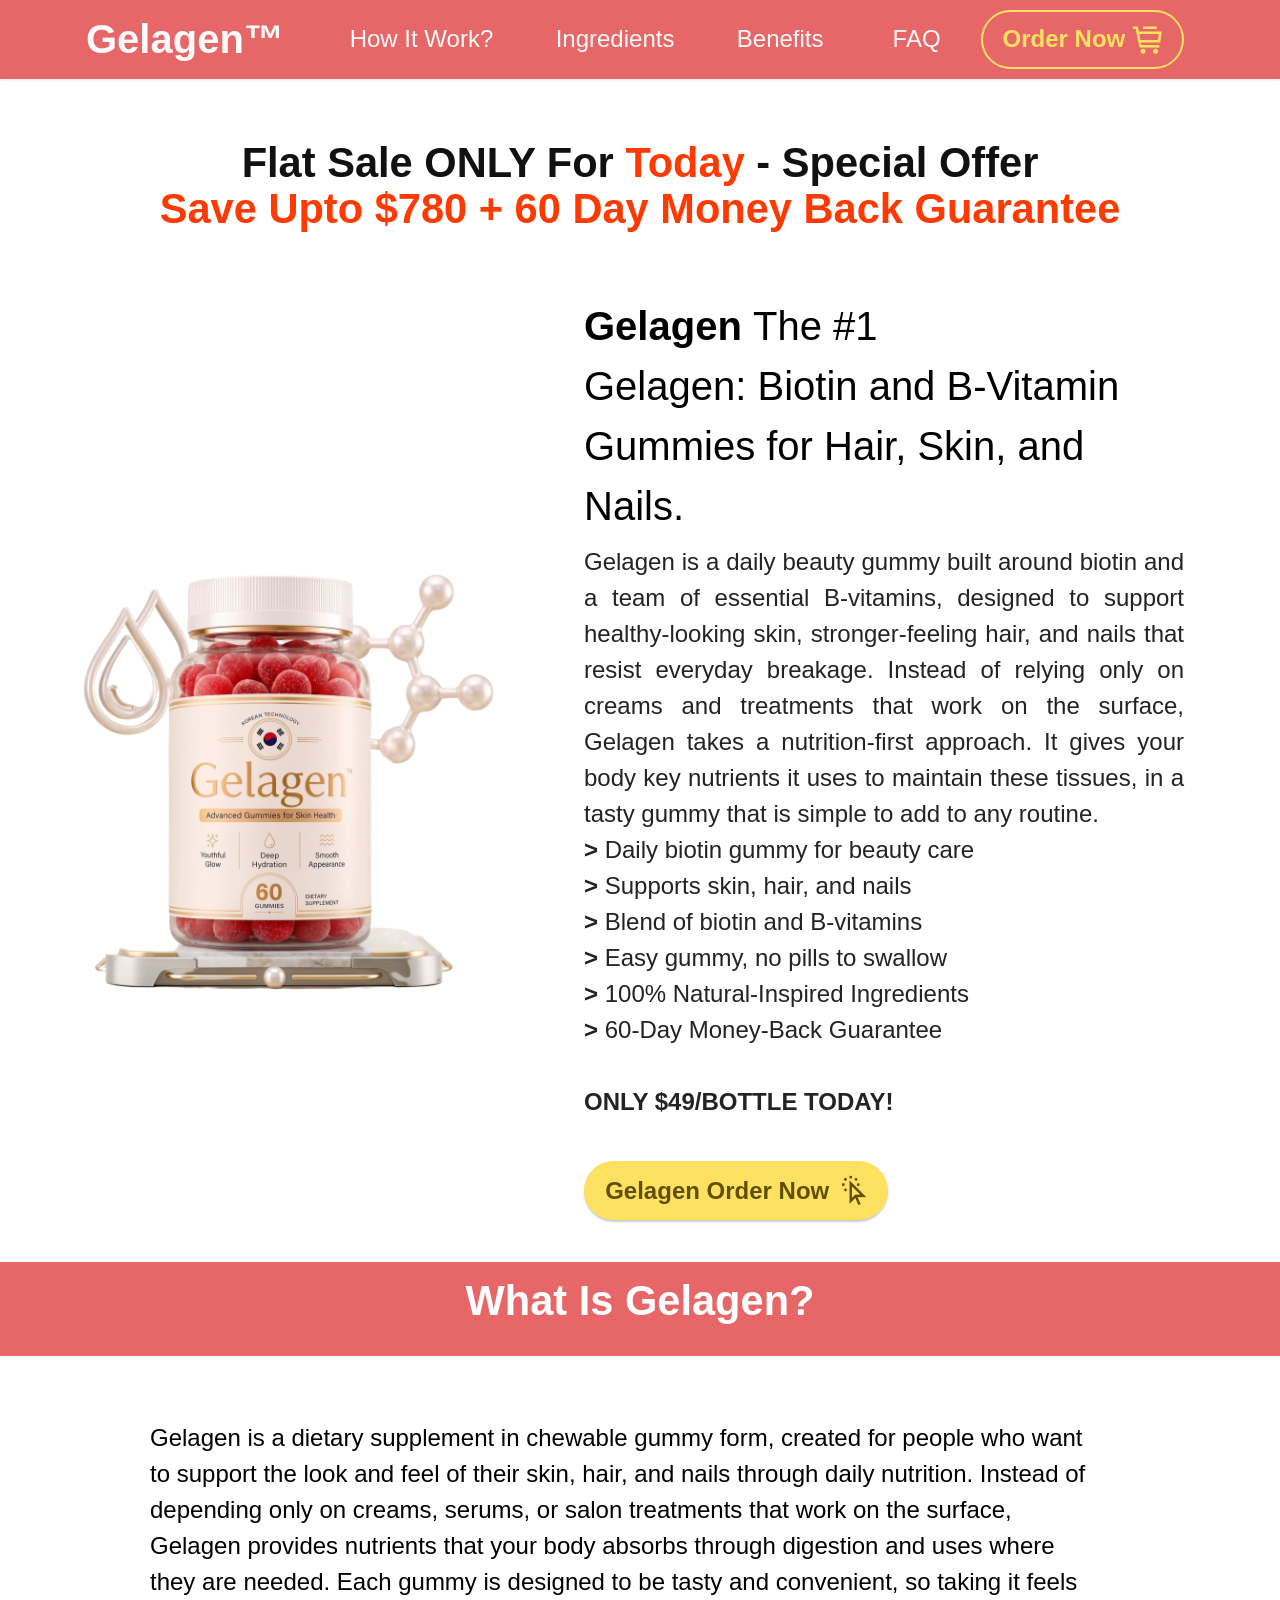
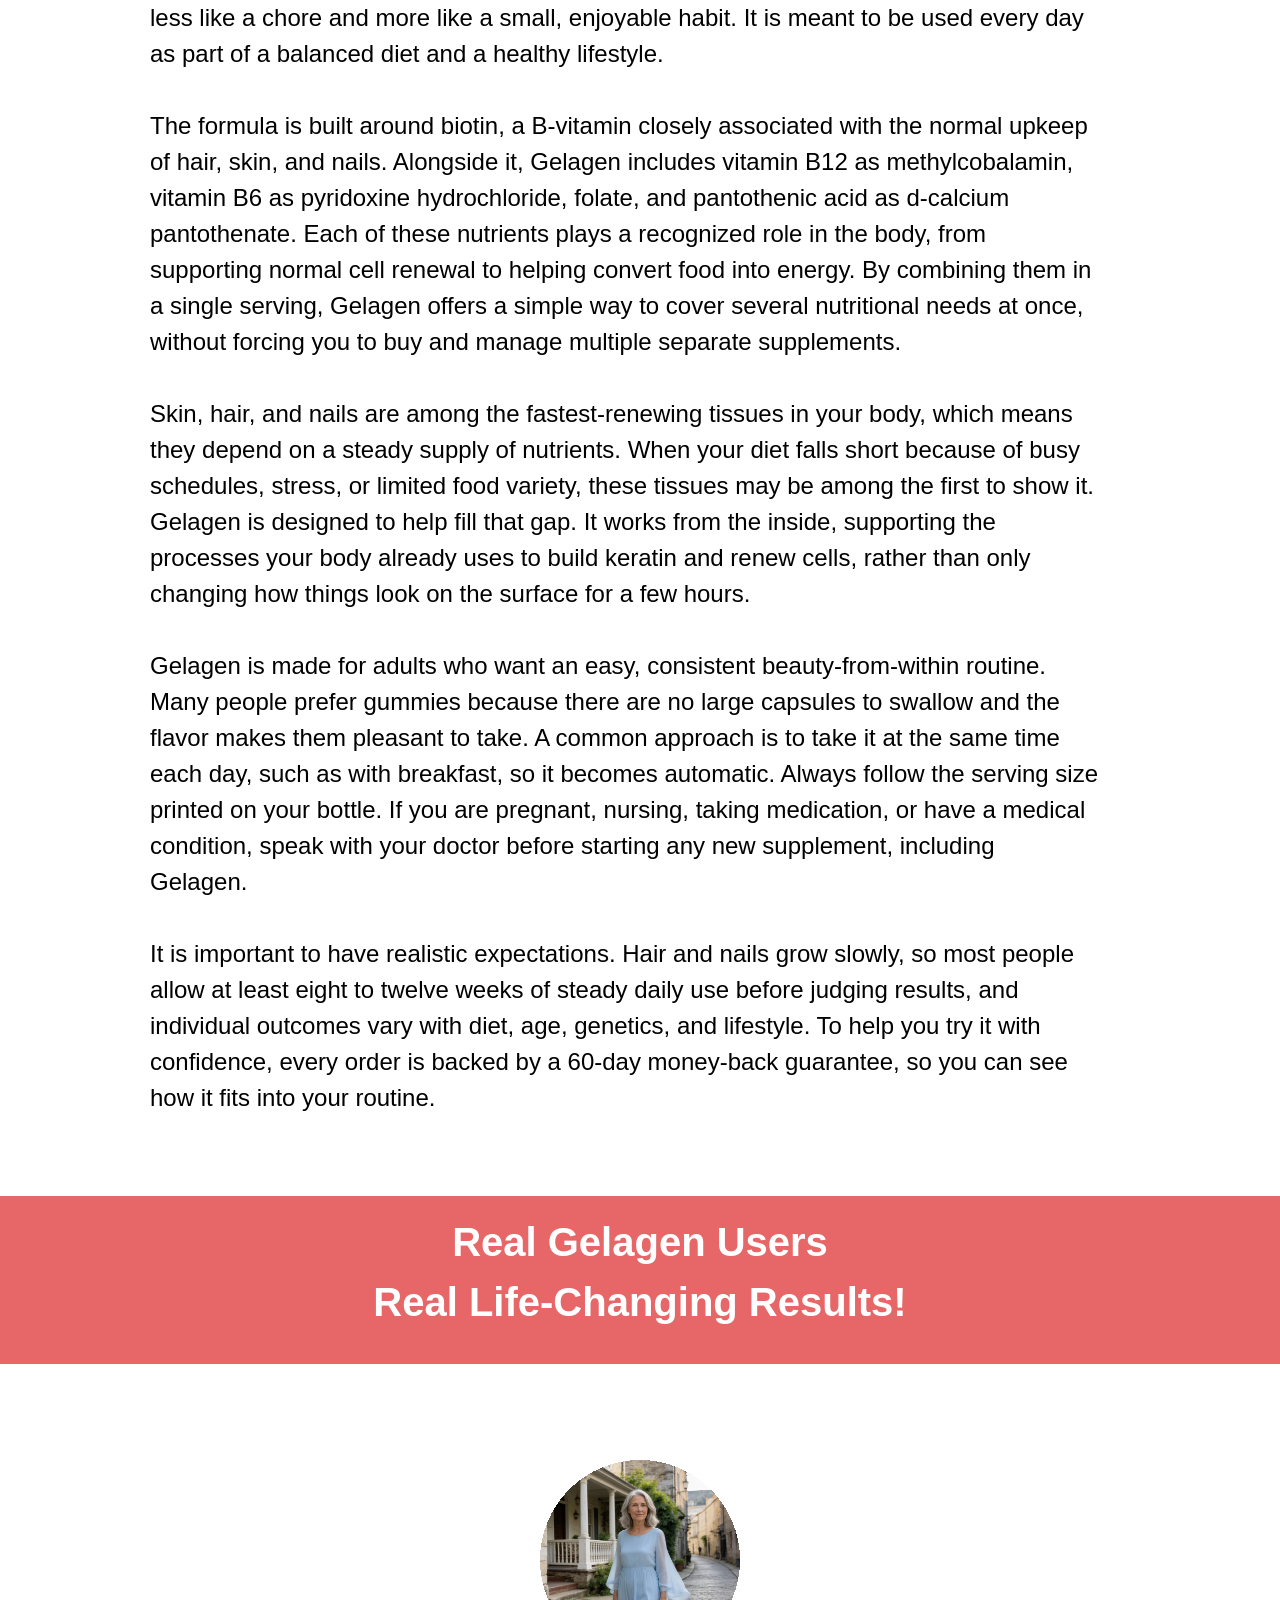
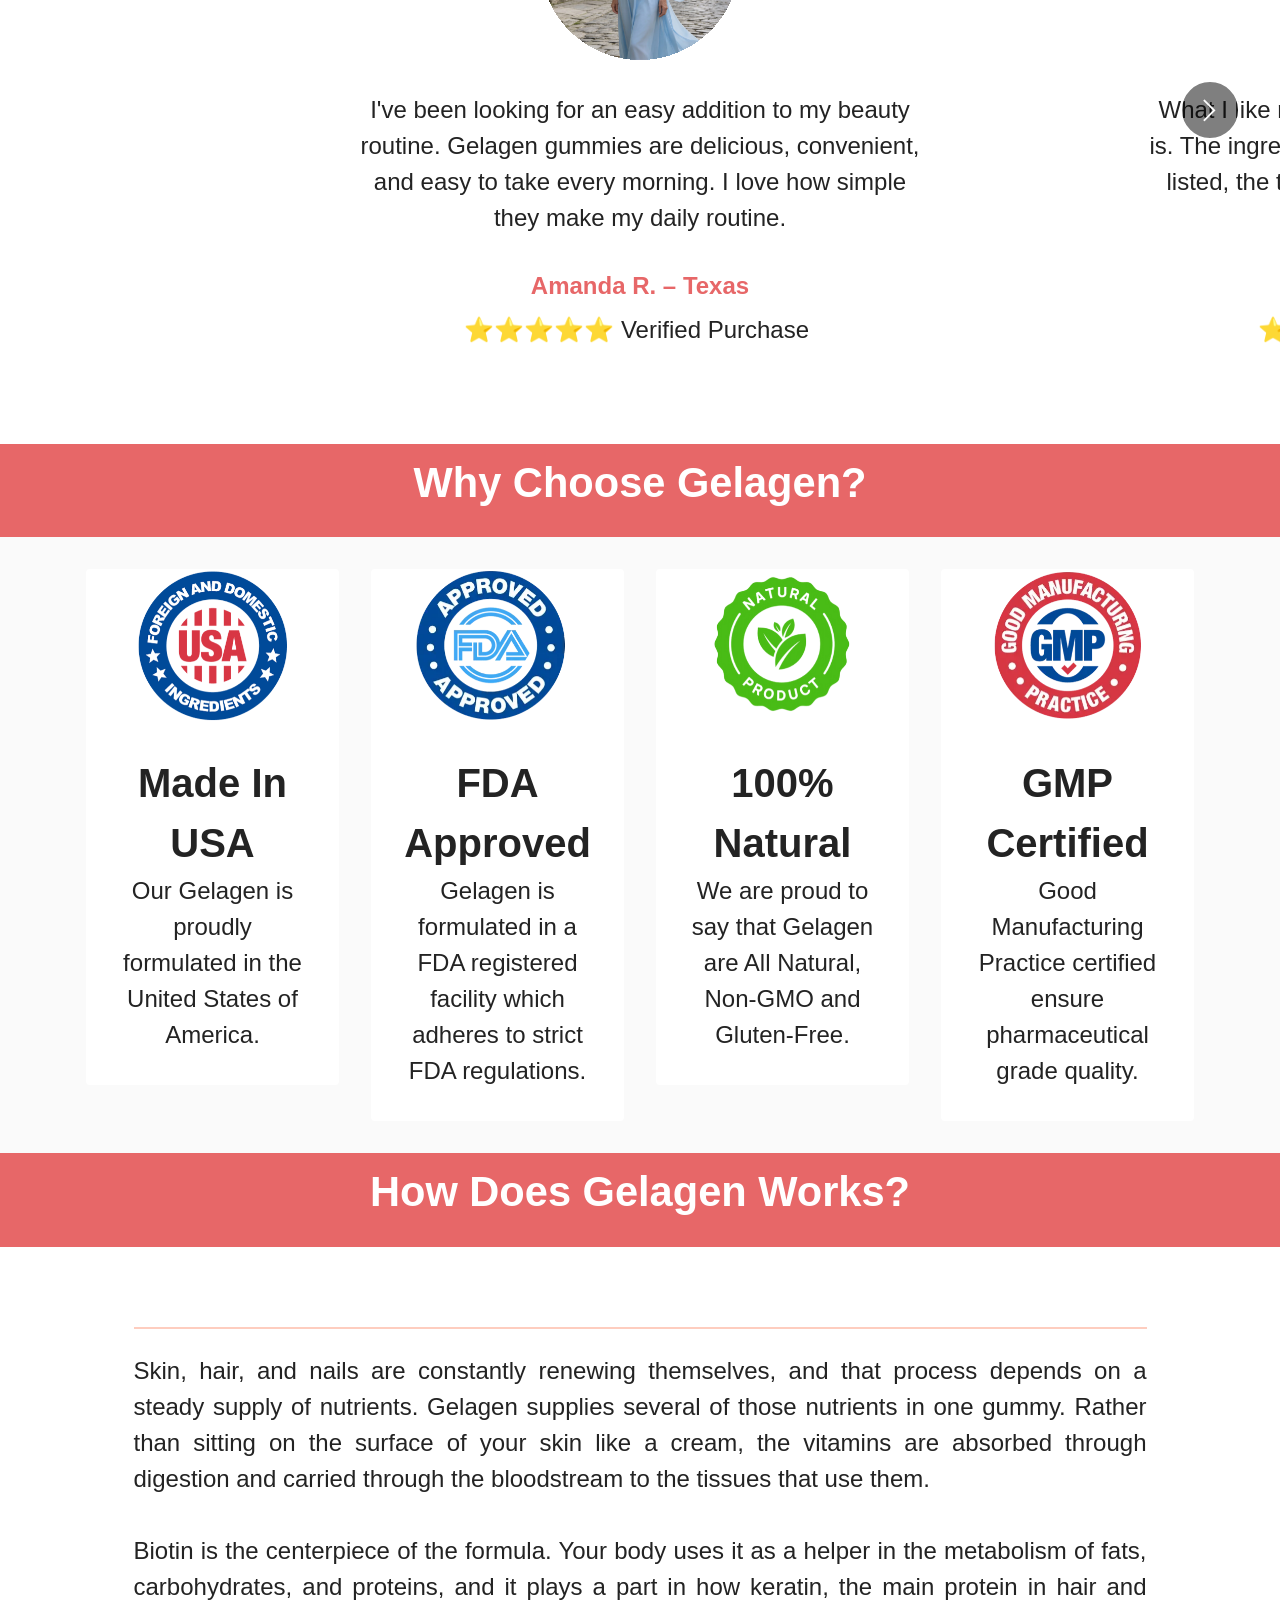
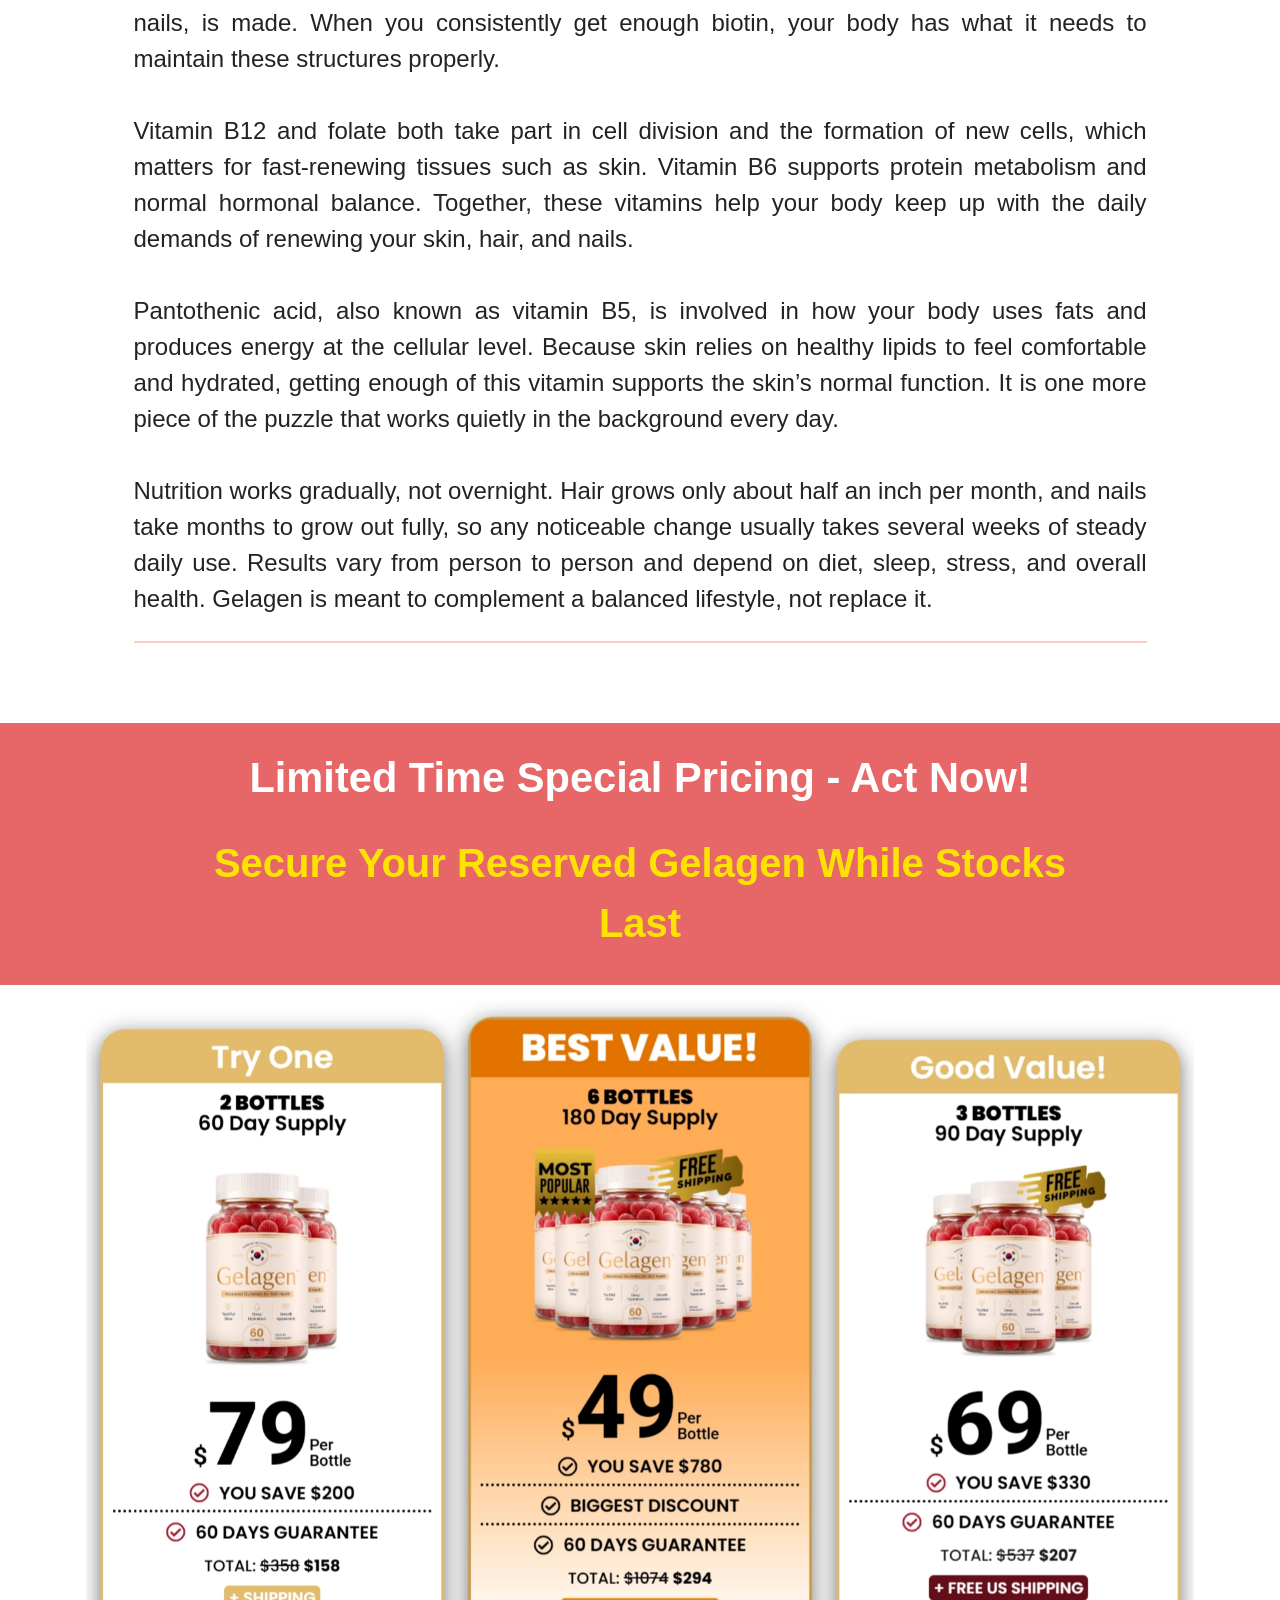
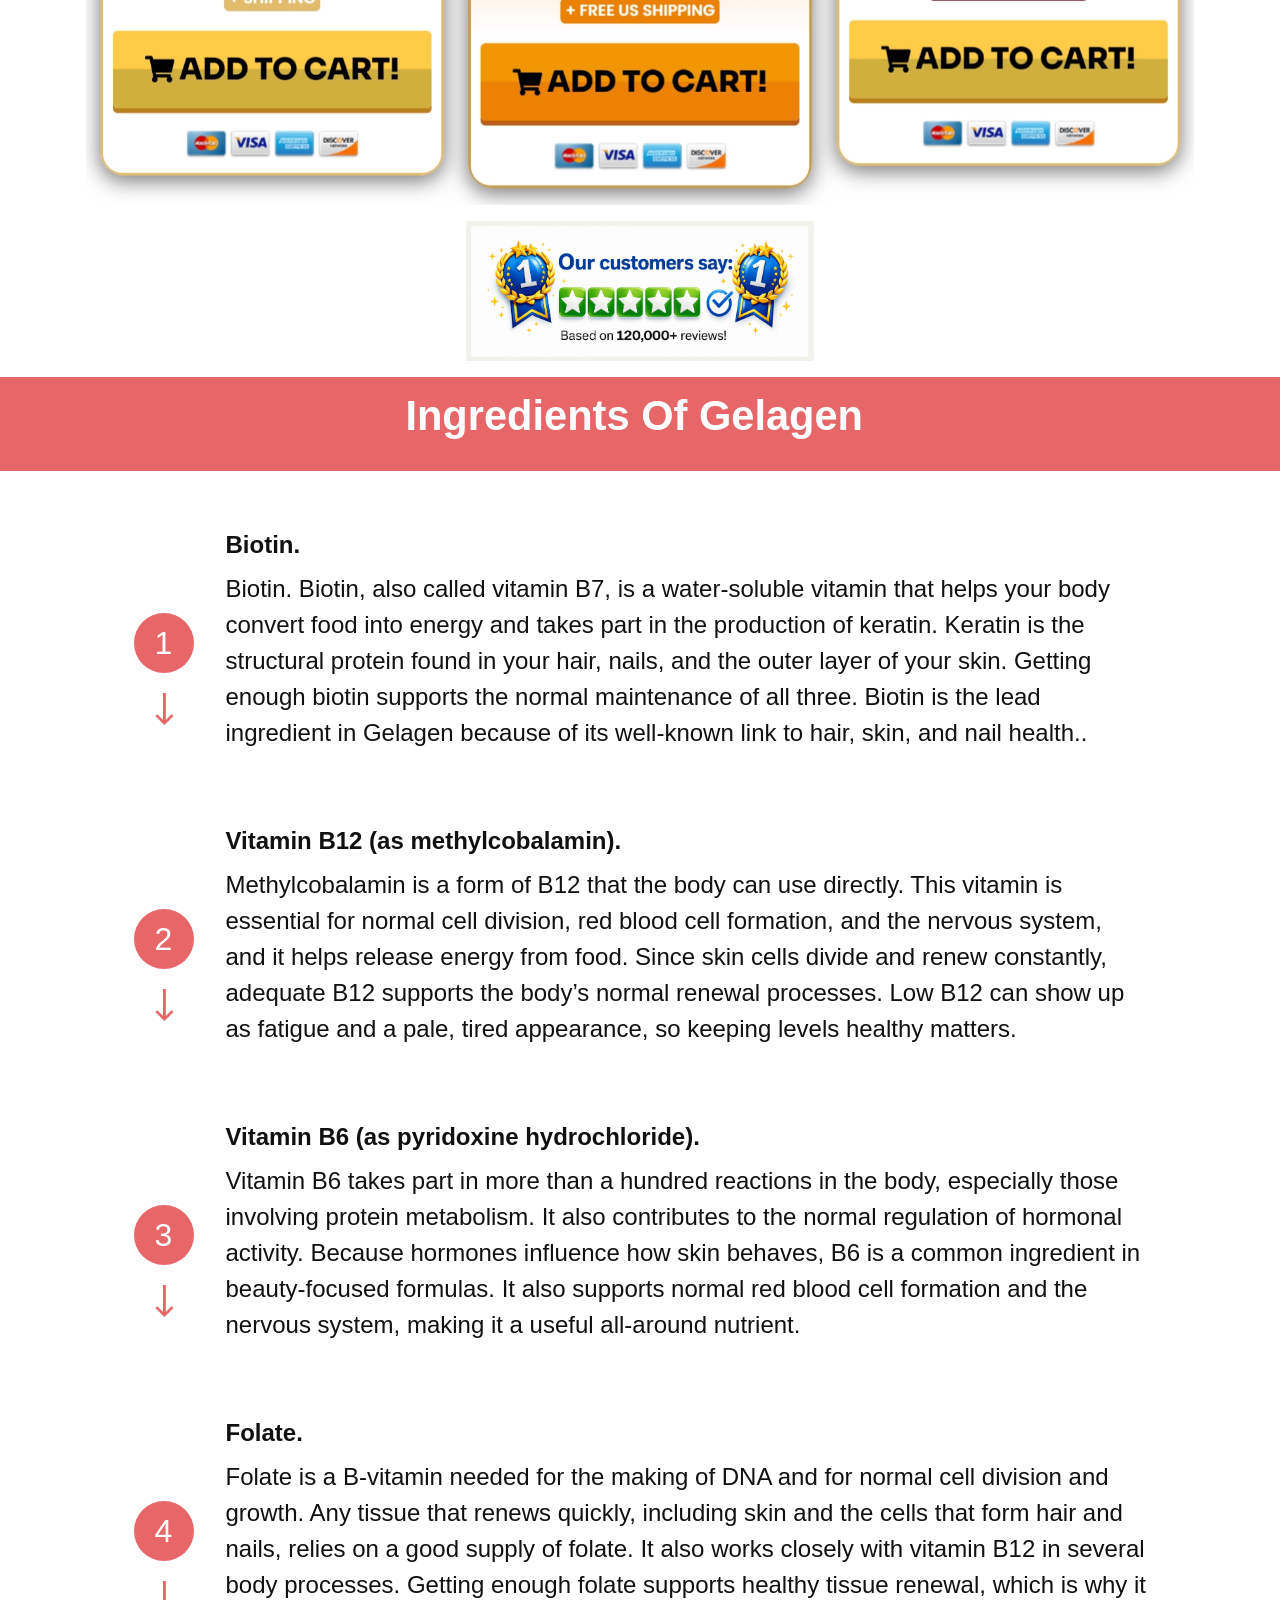
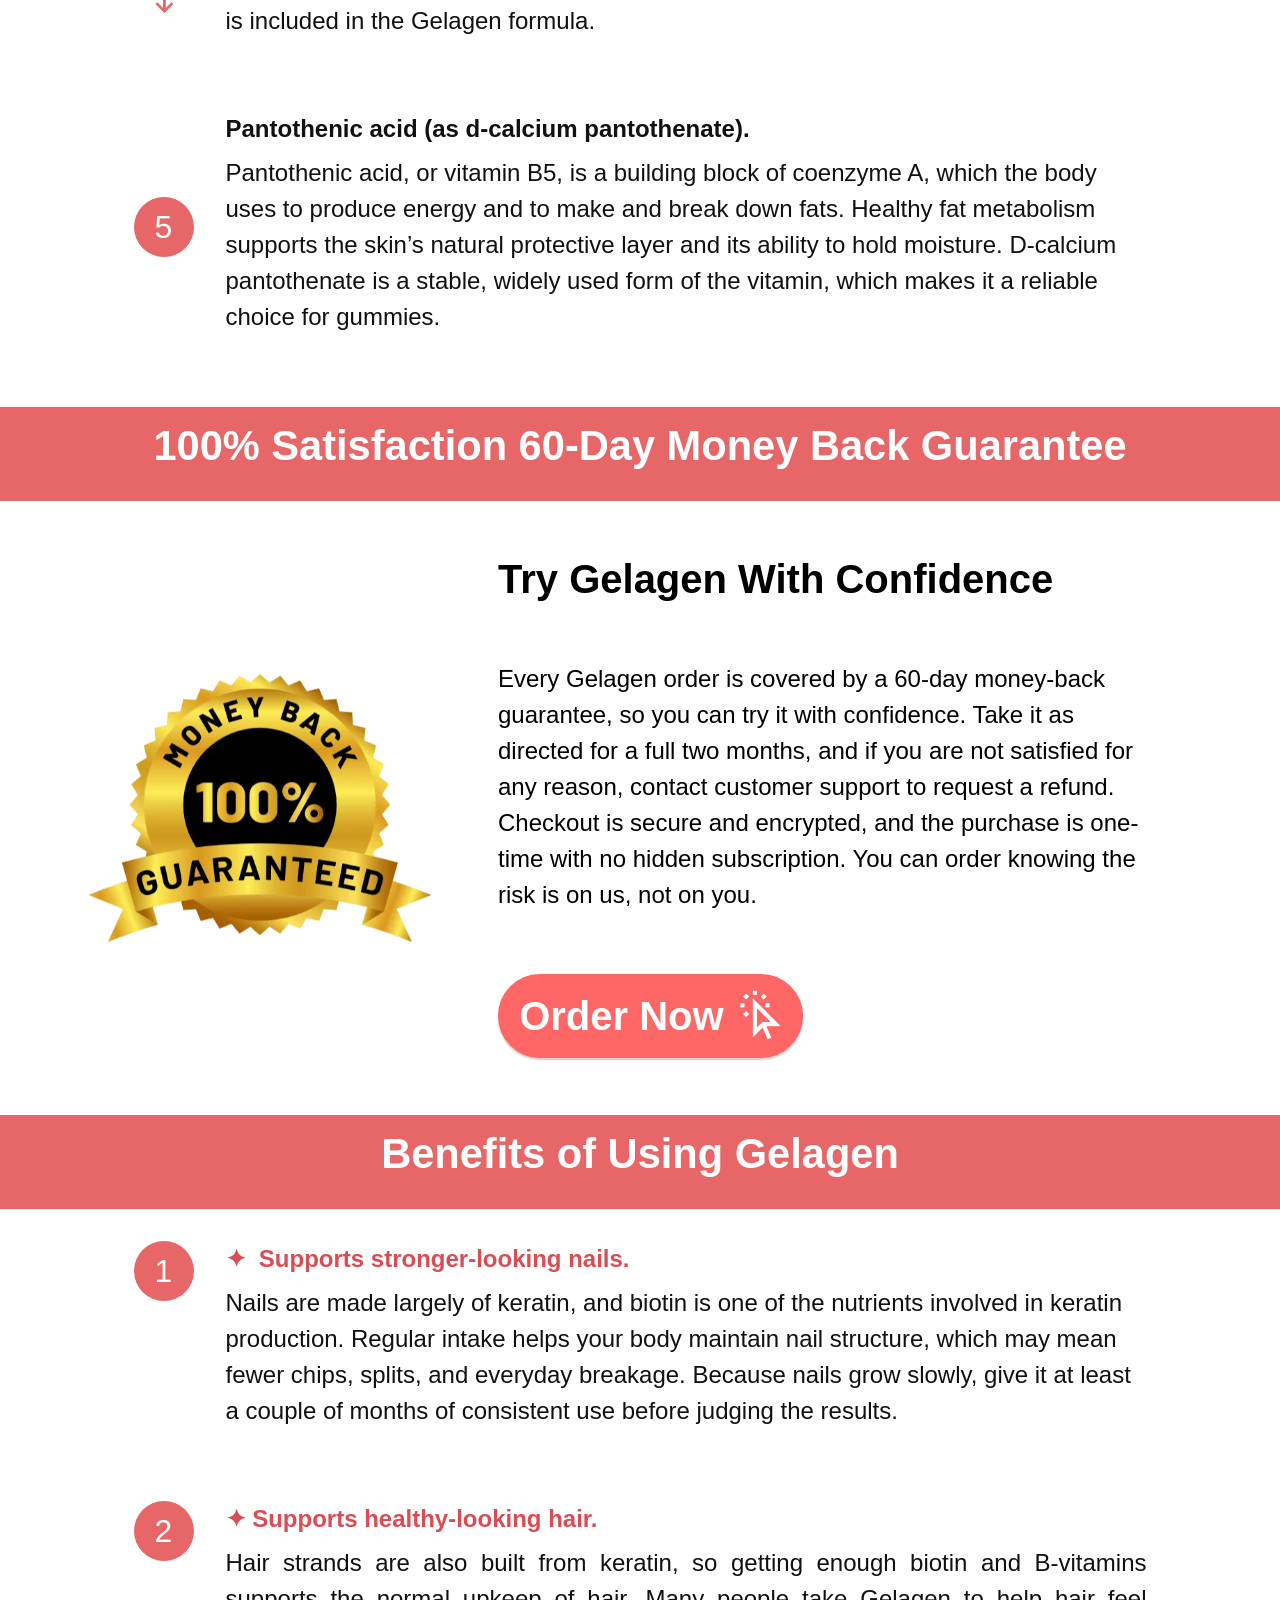
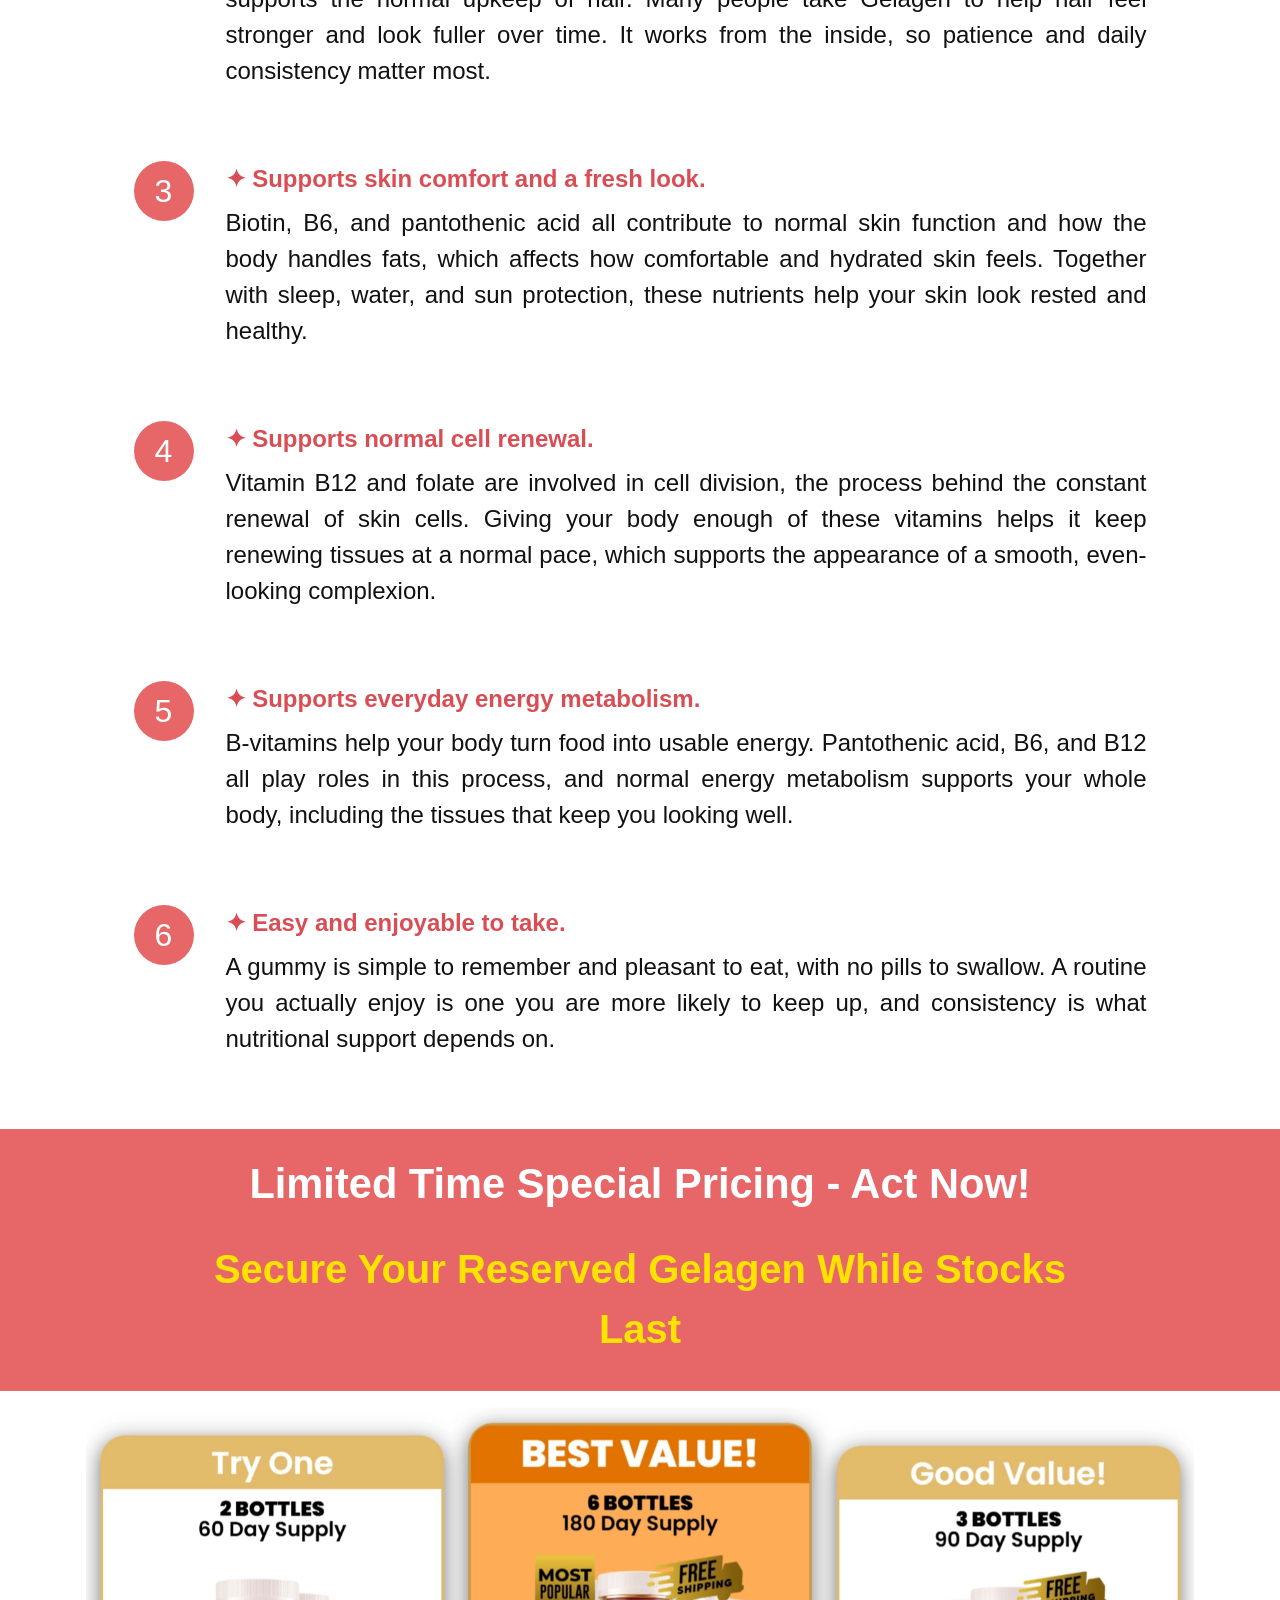
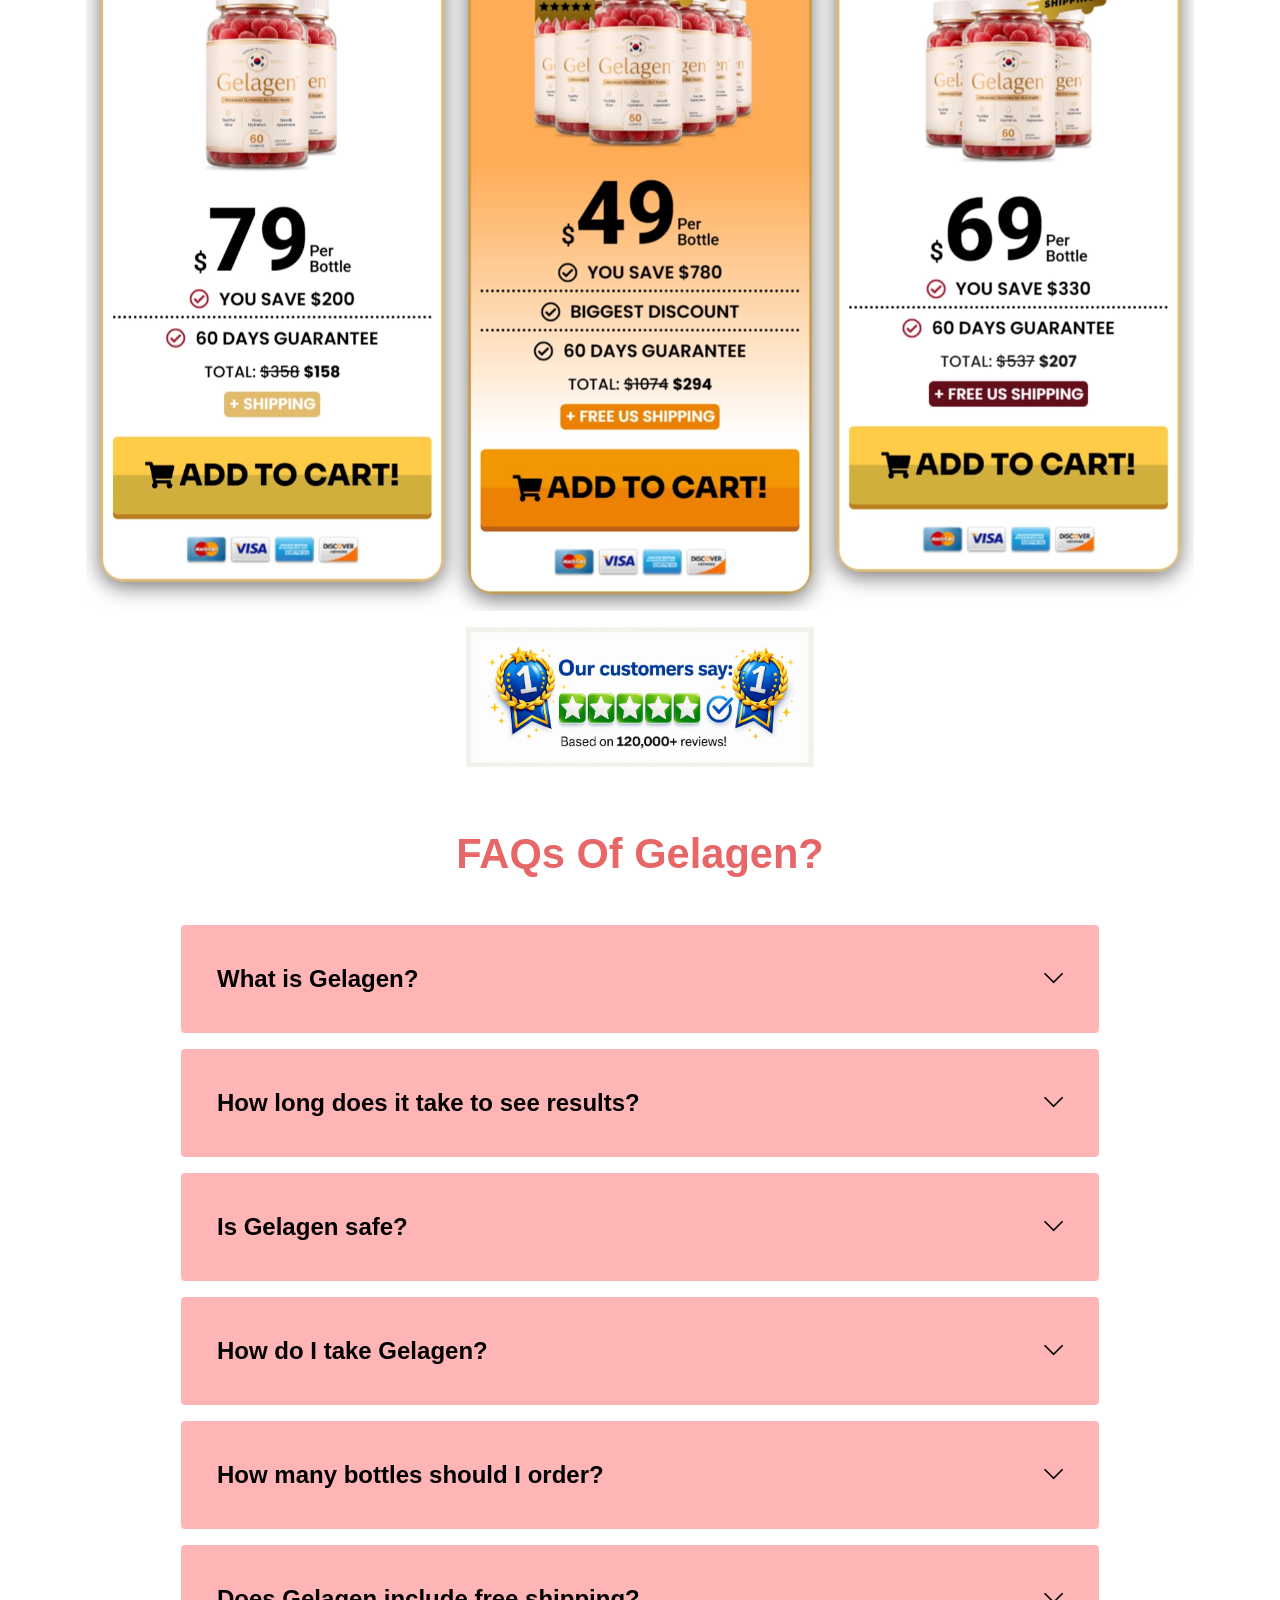
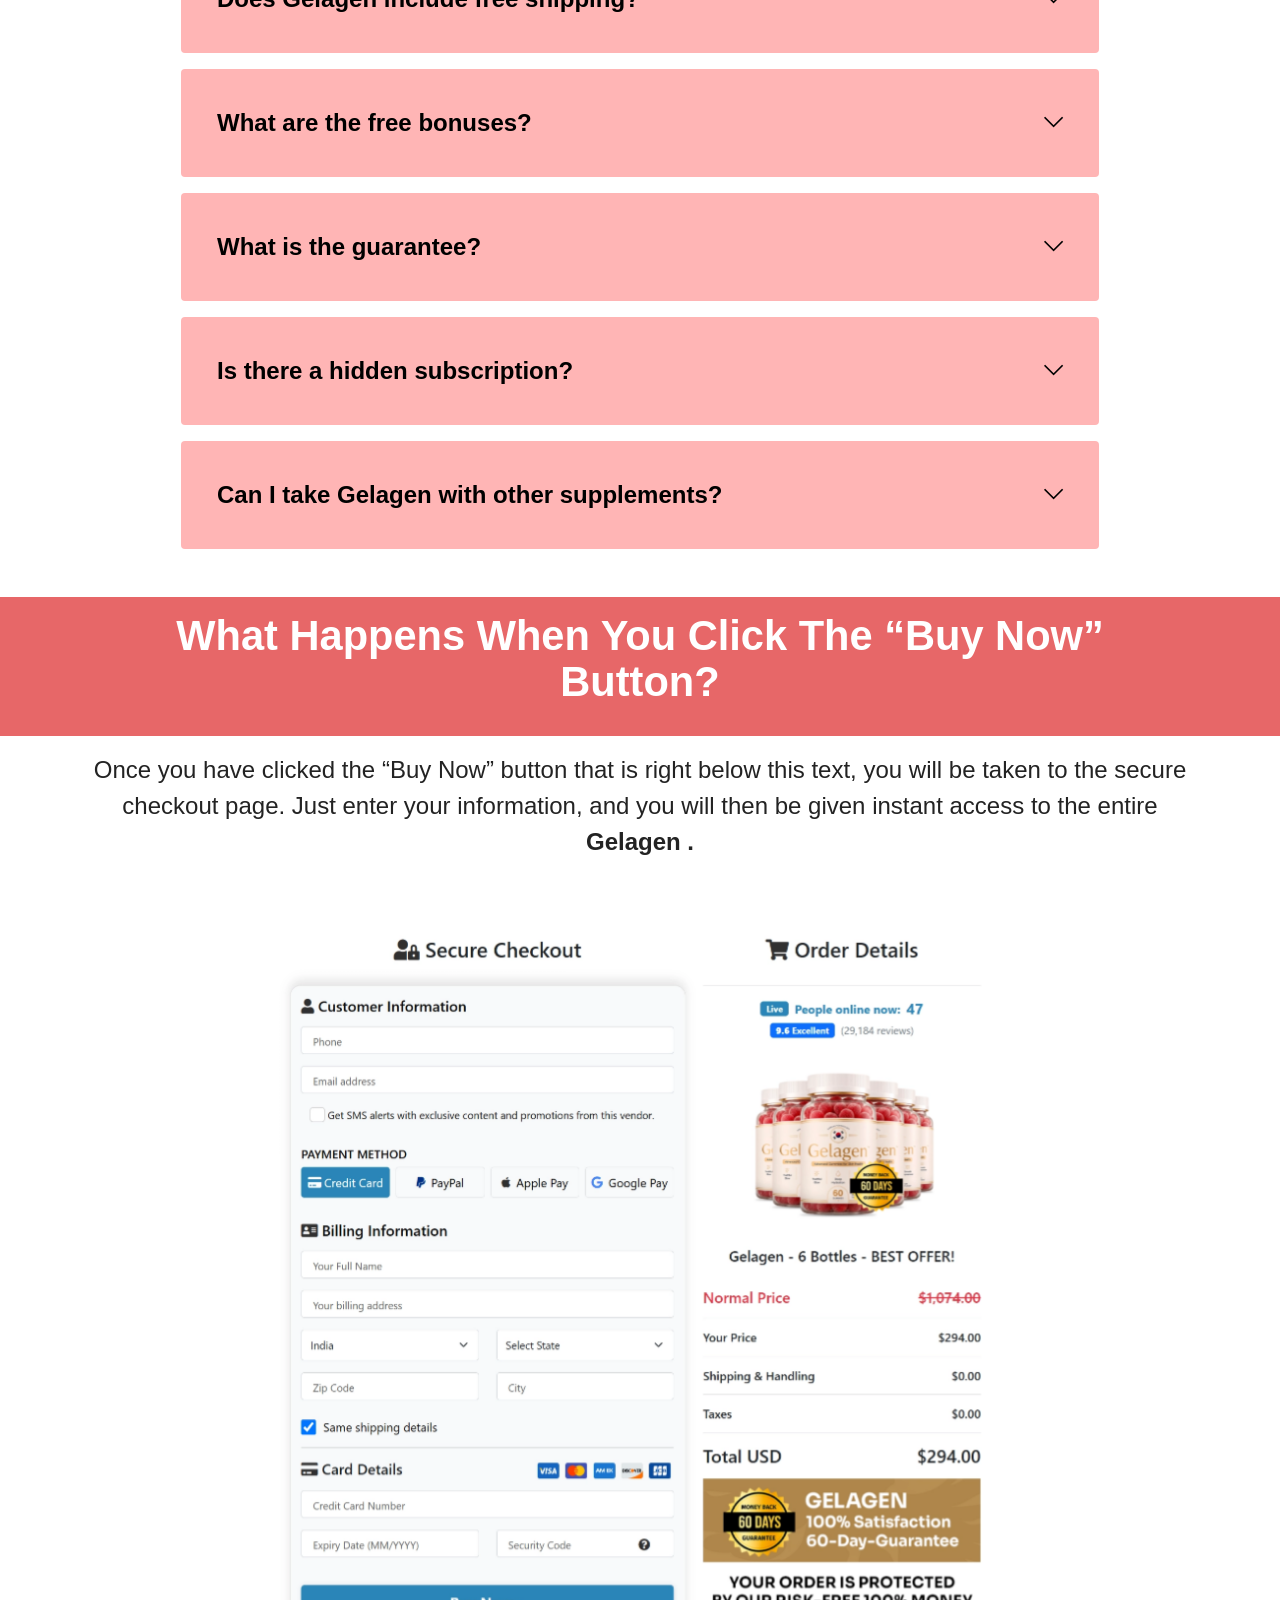
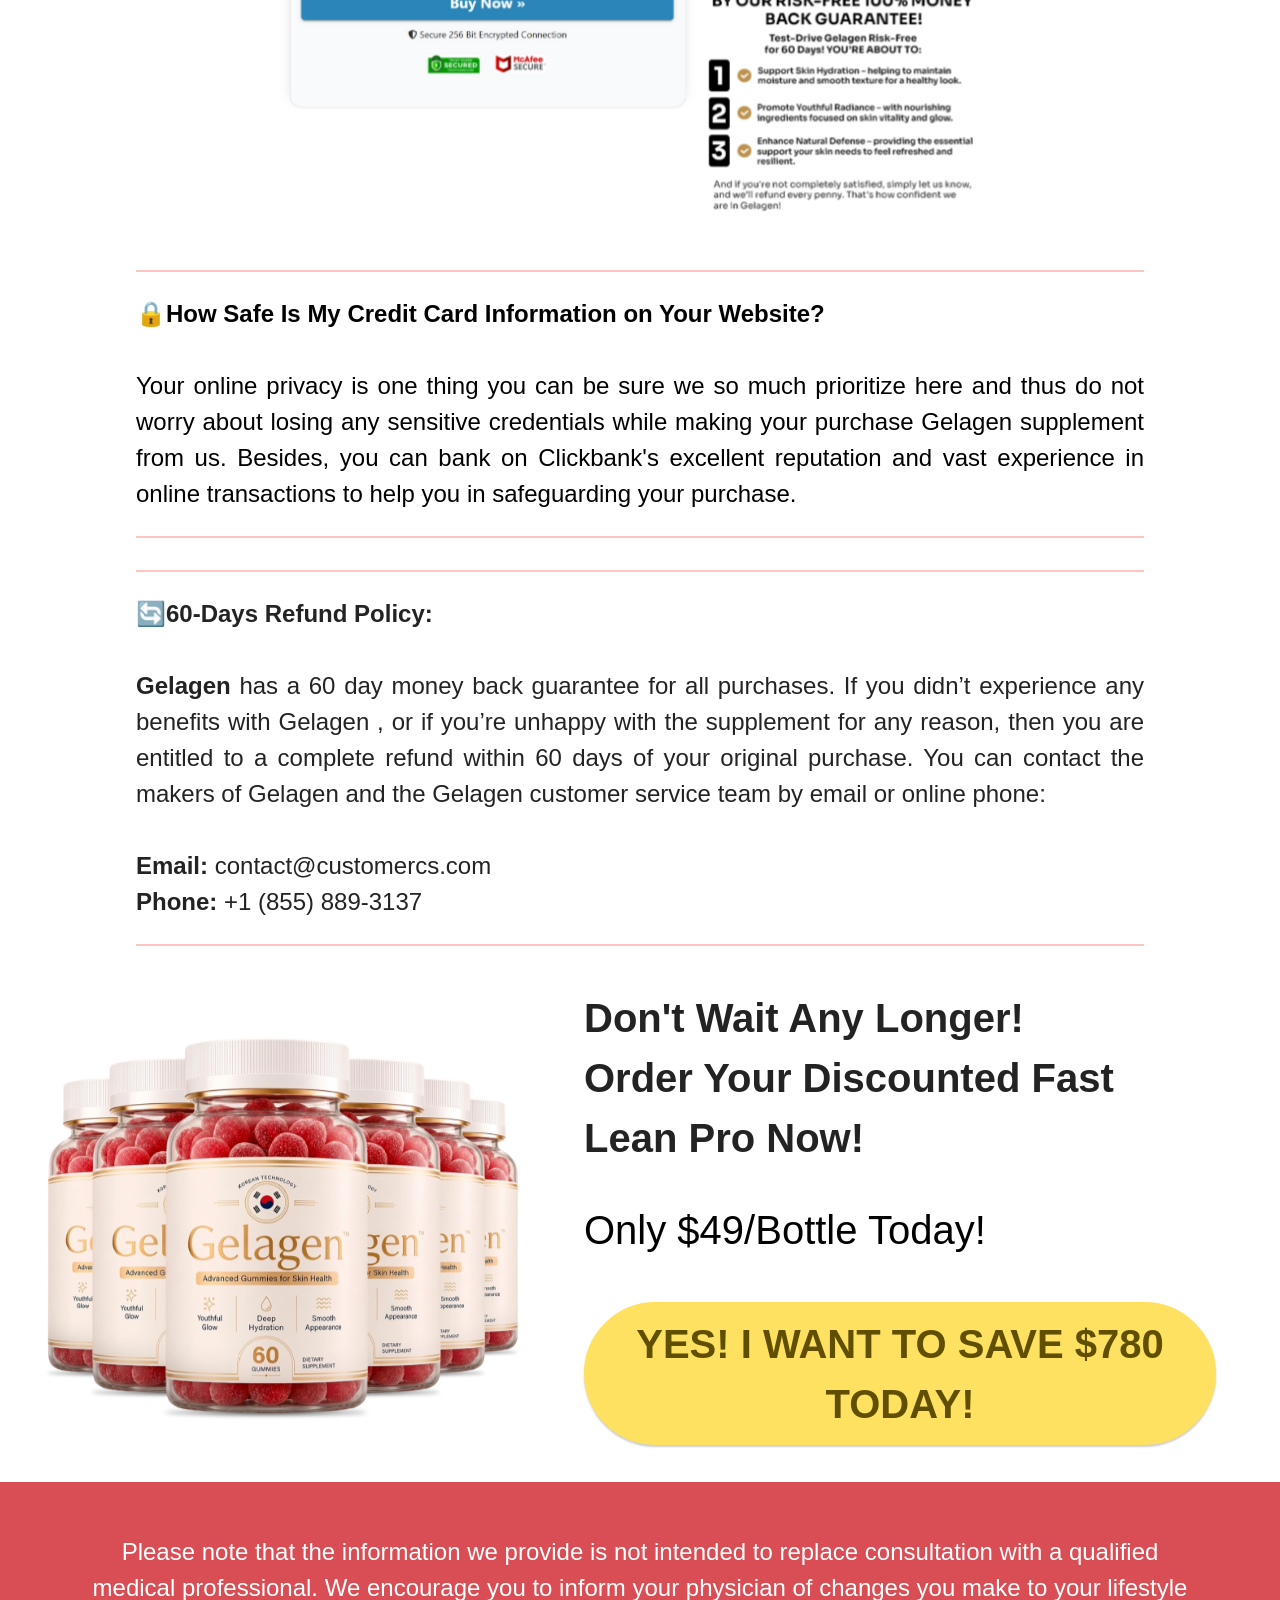
==== commit 76e85914: "Update index.html" ====
--- a/index.html
+++ b/index.html
@@ -72,7 +72,7 @@
     <div class="container-fluid">
         <div class="row justify-content-center">
             <div class="title col-md-12 col-lg-12">
-                <h1 class="mbr-section-title mbr-fonts-style align-center mb-4 d-none d-md-block d-lg-block d-xl-block display-2"><font color="#111111" style=""><strong>Flat Sale ONLY For&nbsp;</strong></font><strong>Today</strong>&nbsp;<font color="#111111"><strong>- Special Offer</strong><br></font><strong>Save Upto $780 + 60 Day Money Back Guarantee</strong></h1>
+                <h3 class="mbr-section-title mbr-fonts-style align-center mb-4 d-none d-md-block d-lg-block d-xl-block display-2"><font color="#111111" style=""><strong>Flat Sale ONLY For&nbsp;</strong></font><strong>Today</strong>&nbsp;<font color="#111111"><strong>- Special Offer</strong><br></font><strong>Save Upto $780 + 60 Day Money Back Guarantee</strong></h3>
                 
                 
             </div>
@@ -421,7 +421,7 @@
     <div id="Work" class="container-fluid">
         <div class="row justify-content-center">
             <div class="title col-md-12 col-lg-10">
-                <h3 class="mbr-section-title mbr-fonts-style align-center mb-4 display-2"><strong>Ingredients Of Pure Cellular Detox&nbsp;</strong></h3>
+                <h3 class="mbr-section-title mbr-fonts-style align-center mb-4 display-2"><strong>Ingredients Of Gelagen&nbsp;</strong></h3>
                 
                 
             </div>
@@ -439,14 +439,7 @@
         <div class="row justify-content-center">
             <div class="col-md-12 col-lg-12">
                 <div class="card-wrapper pb-4">
-                    <div class="card-box align-center">
-                        
-                        <p class="mbr-text mbr-fonts-style mb-4 display-7">
-                            Mobirise is a free offline app for Windows and Mac to easily create small/medium websites,
-                            landing pages, online resumes and portfolios. 2500+ beautiful website blocks, templates and
-                            themes help you to start easily.</p>
-                        
-                    </div>
+                    
                 </div>
             </div>
             <div class="col-12 col-md-11">
@@ -960,8 +953,8 @@
 			</div>
 			<div class="col-12 col-md-12 col-lg">
 				<div class="text-wrapper align-left">
-					<h1 class="mbr-section-title mbr-fonts-style mb-4 display-5"><strong>Don't Wait Any Longer!
-</strong><div><strong>Order Your Discounted Fast Lean Pro Now!</strong></div></h1>
+					<h4 class="mbr-section-title mbr-fonts-style mb-4 display-5"><strong>Don't Wait Any Longer!
+</strong><div><strong>Order Your Discounted Fast Lean Pro Now!</strong></div></h4>
 					<p class="mbr-text align-left mbr-fonts-style mb-4 display-5">Only $49/Bottle Today!</p>
 					<div class="mbr-section-btn align-left mt-3"><a class="btn btn-warning display-5" href="https://mwebvexa.com/13570/2054/2/?&subid=kdc" target="_blank">YES! I WANT TO SAVE $780 TODAY!</a></div>
 				</div>
